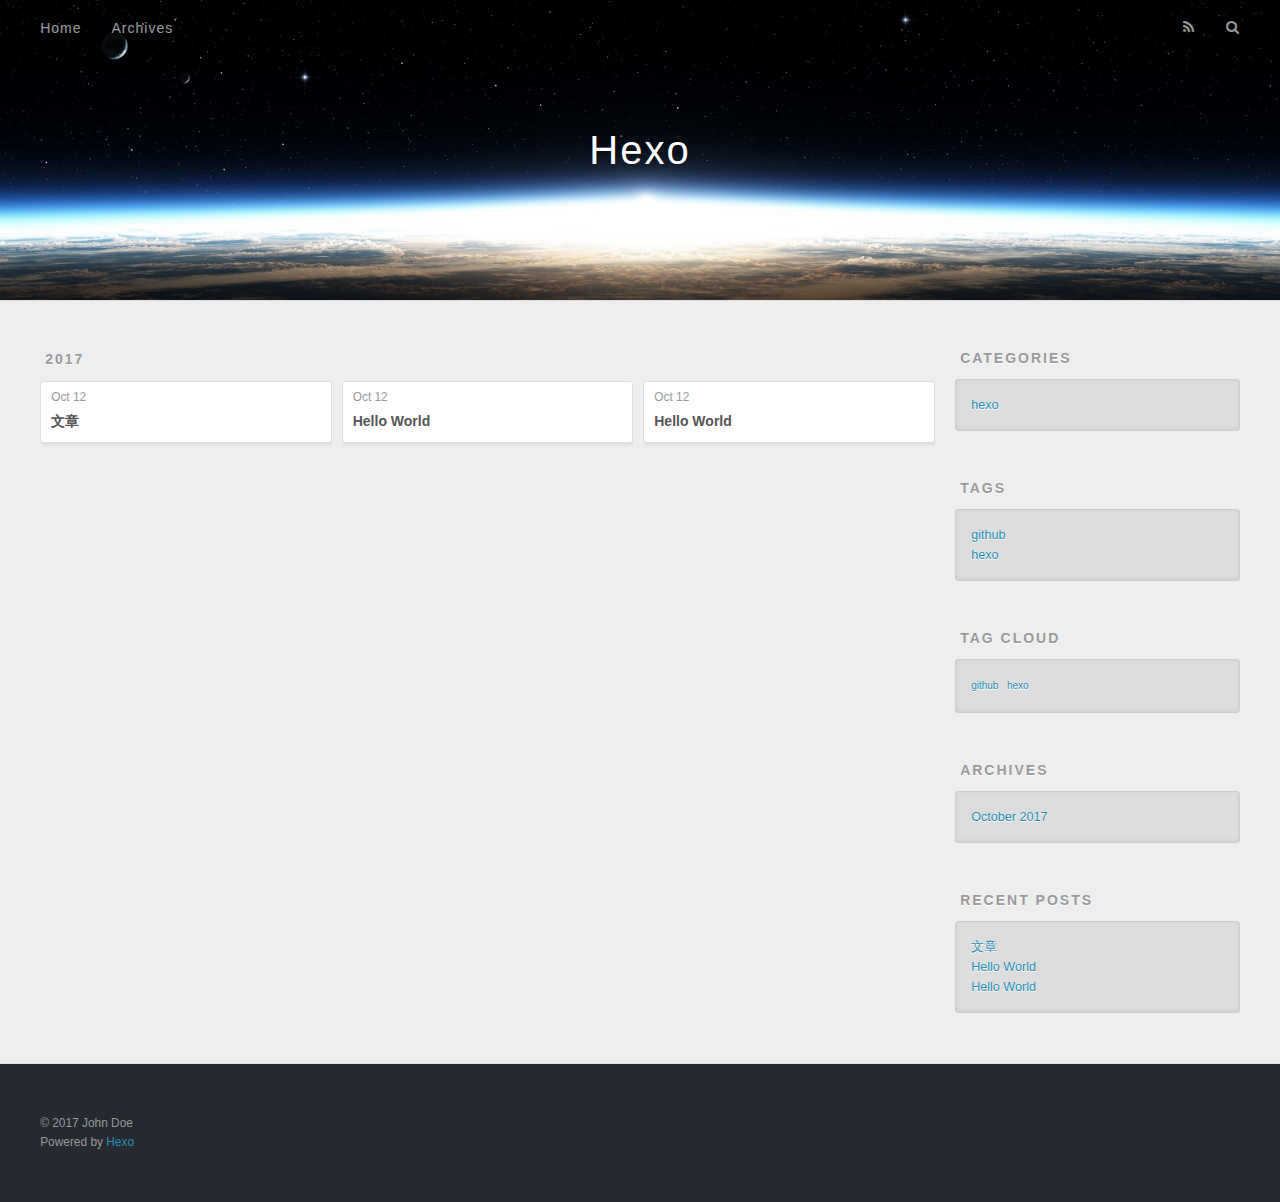
==== archives/index.html @ 13b8174f "Site updated: 2017-10-12 13:35:20" ====
<!DOCTYPE html>
<html>
<head>
  <meta charset="utf-8">
  
  <title>Archives | Hexo</title>
  <meta name="viewport" content="width=device-width, initial-scale=1, maximum-scale=1">
  <meta property="og:type" content="website">
<meta property="og:title" content="Hexo">
<meta property="og:url" content="http://yoursite.com/archives/index.html">
<meta property="og:site_name" content="Hexo">
<meta name="twitter:card" content="summary">
<meta name="twitter:title" content="Hexo">
  
    <link rel="alternate" href="/atom.xml" title="Hexo" type="application/atom+xml">
  
  
    <link rel="icon" href="/favicon.png">
  
  
    <link href="//fonts.googleapis.com/css?family=Source+Code+Pro" rel="stylesheet" type="text/css">
  
  <link rel="stylesheet" href="/css/style.css">
  

</head>

<body>
  <div id="container">
    <div id="wrap">
      <header id="header">
  <div id="banner"></div>
  <div id="header-outer" class="outer">
    <div id="header-title" class="inner">
      <h1 id="logo-wrap">
        <a href="/" id="logo">Hexo</a>
      </h1>
      
    </div>
    <div id="header-inner" class="inner">
      <nav id="main-nav">
        <a id="main-nav-toggle" class="nav-icon"></a>
        
          <a class="main-nav-link" href="/">Home</a>
        
          <a class="main-nav-link" href="/archives">Archives</a>
        
      </nav>
      <nav id="sub-nav">
        
          <a id="nav-rss-link" class="nav-icon" href="/atom.xml" title="RSS Feed"></a>
        
        <a id="nav-search-btn" class="nav-icon" title="Search"></a>
      </nav>
      <div id="search-form-wrap">
        <form action="//google.com/search" method="get" accept-charset="UTF-8" class="search-form"><input type="search" name="q" class="search-form-input" placeholder="Search"><button type="submit" class="search-form-submit">&#xF002;</button><input type="hidden" name="sitesearch" value="http://yoursite.com"></form>
      </div>
    </div>
  </div>
</header>
      <div class="outer">
        <section id="main">
  
  
    
    
      
      
      <section class="archives-wrap">
        <div class="archive-year-wrap">
          <a href="/archives/2017" class="archive-year">2017</a>
        </div>
        <div class="archives">
    
    <article class="archive-article archive-type-post">
  <div class="archive-article-inner">
    <header class="archive-article-header">
      <a href="/2017/10/12/文章/" class="archive-article-date">
  <time datetime="2017-10-12T05:16:33.000Z" itemprop="datePublished">Oct 12</time>
</a>
      
  
    <h1 itemprop="name">
      <a class="archive-article-title" href="/2017/10/12/文章/">文章</a>
    </h1>
  

    </header>
  </div>
</article>
  
    
    
    <article class="archive-article archive-type-post">
  <div class="archive-article-inner">
    <header class="archive-article-header">
      <a href="/2017/10/12/标题/" class="archive-article-date">
  <time datetime="2017-10-12T05:16:15.000Z" itemprop="datePublished">Oct 12</time>
</a>
      
  
    <h1 itemprop="name">
      <a class="archive-article-title" href="/2017/10/12/标题/">Hello World</a>
    </h1>
  

    </header>
  </div>
</article>
  
    
    
    <article class="archive-article archive-type-post">
  <div class="archive-article-inner">
    <header class="archive-article-header">
      <a href="/2017/10/12/hello-world/" class="archive-article-date">
  <time datetime="2017-10-12T03:20:34.667Z" itemprop="datePublished">Oct 12</time>
</a>
      
  
    <h1 itemprop="name">
      <a class="archive-article-title" href="/2017/10/12/hello-world/">Hello World</a>
    </h1>
  

    </header>
  </div>
</article>
  
  
    </div></section>
  

</section>
        
          <aside id="sidebar">
  
    
  <div class="widget-wrap">
    <h3 class="widget-title">Categories</h3>
    <div class="widget">
      <ul class="category-list"><li class="category-list-item"><a class="category-list-link" href="/categories/hexo/">hexo</a></li></ul>
    </div>
  </div>


  
    
  <div class="widget-wrap">
    <h3 class="widget-title">Tags</h3>
    <div class="widget">
      <ul class="tag-list"><li class="tag-list-item"><a class="tag-list-link" href="/tags/github/">github</a></li><li class="tag-list-item"><a class="tag-list-link" href="/tags/hexo/">hexo</a></li></ul>
    </div>
  </div>


  
    
  <div class="widget-wrap">
    <h3 class="widget-title">Tag Cloud</h3>
    <div class="widget tagcloud">
      <a href="/tags/github/" style="font-size: 10px;">github</a> <a href="/tags/hexo/" style="font-size: 10px;">hexo</a>
    </div>
  </div>

  
    
  <div class="widget-wrap">
    <h3 class="widget-title">Archives</h3>
    <div class="widget">
      <ul class="archive-list"><li class="archive-list-item"><a class="archive-list-link" href="/archives/2017/10/">October 2017</a></li></ul>
    </div>
  </div>


  
    
  <div class="widget-wrap">
    <h3 class="widget-title">Recent Posts</h3>
    <div class="widget">
      <ul>
        
          <li>
            <a href="/2017/10/12/文章/">文章</a>
          </li>
        
          <li>
            <a href="/2017/10/12/标题/">Hello World</a>
          </li>
        
          <li>
            <a href="/2017/10/12/hello-world/">Hello World</a>
          </li>
        
      </ul>
    </div>
  </div>

  
</aside>
        
      </div>
      <footer id="footer">
  
  <div class="outer">
    <div id="footer-info" class="inner">
      &copy; 2017 John Doe<br>
      Powered by <a href="http://hexo.io/" target="_blank">Hexo</a>
    </div>
  </div>
</footer>
    </div>
    <nav id="mobile-nav">
  
    <a href="/" class="mobile-nav-link">Home</a>
  
    <a href="/archives" class="mobile-nav-link">Archives</a>
  
</nav>
    

<script src="//ajax.googleapis.com/ajax/libs/jquery/2.0.3/jquery.min.js"></script>


  <link rel="stylesheet" href="/fancybox/jquery.fancybox.css">
  <script src="/fancybox/jquery.fancybox.pack.js"></script>


<script src="/js/script.js"></script>

  </div>
</body>
</html>
---- css/style.css ----
body {
  width: 100%;
}
body:before,
body:after {
  content: "";
  display: table;
}
body:after {
  clear: both;
}
html,
body,
div,
span,
applet,
object,
iframe,
h1,
h2,
h3,
h4,
h5,
h6,
p,
blockquote,
pre,
a,
abbr,
acronym,
address,
big,
cite,
code,
del,
dfn,
em,
img,
ins,
kbd,
q,
s,
samp,
small,
strike,
strong,
sub,
sup,
tt,
var,
dl,
dt,
dd,
ol,
ul,
li,
fieldset,
form,
label,
legend,
table,
caption,
tbody,
tfoot,
thead,
tr,
th,
td {
  margin: 0;
  padding: 0;
  border: 0;
  outline: 0;
  font-weight: inherit;
  font-style: inherit;
  font-family: inherit;
  font-size: 100%;
  vertical-align: baseline;
}
body {
  line-height: 1;
  color: #000;
  background: #fff;
}
ol,
ul {
  list-style: none;
}
table {
  border-collapse: separate;
  border-spacing: 0;
  vertical-align: middle;
}
caption,
th,
td {
  text-align: left;
  font-weight: normal;
  vertical-align: middle;
}
a img {
  border: none;
}
input,
button {
  margin: 0;
  padding: 0;
}
input::-moz-focus-inner,
button::-moz-focus-inner {
  border: 0;
  padding: 0;
}
@font-face {
  font-family: FontAwesome;
  font-style: normal;
  font-weight: normal;
  src: url("fonts/fontawesome-webfont.eot?v=#4.0.3");
  src: url("fonts/fontawesome-webfont.eot?#iefix&v=#4.0.3") format("embedded-opentype"), url("fonts/fontawesome-webfont.woff?v=#4.0.3") format("woff"), url("fonts/fontawesome-webfont.ttf?v=#4.0.3") format("truetype"), url("fonts/fontawesome-webfont.svg#fontawesomeregular?v=#4.0.3") format("svg");
}
html,
body,
#container {
  height: 100%;
}
body {
  background: #eee;
  font: 14px "Helvetica Neue", Helvetica, Arial, sans-serif;
  -webkit-text-size-adjust: 100%;
}
.outer {
  max-width: 1220px;
  margin: 0 auto;
  padding: 0 20px;
}
.outer:before,
.outer:after {
  content: "";
  display: table;
}
.outer:after {
  clear: both;
}
.inner {
  display: inline;
  float: left;
  width: 98.33333333333333%;
  margin: 0 0.833333333333333%;
}
.left,
.alignleft {
  float: left;
}
.right,
.alignright {
  float: right;
}
.clear {
  clear: both;
}
#container {
  position: relative;
}
.mobile-nav-on {
  overflow: hidden;
}
#wrap {
  height: 100%;
  width: 100%;
  position: absolute;
  top: 0;
  left: 0;
  -webkit-transition: 0.2s ease-out;
  -moz-transition: 0.2s ease-out;
  -ms-transition: 0.2s ease-out;
  transition: 0.2s ease-out;
  z-index: 1;
  background: #eee;
}
.mobile-nav-on #wrap {
  left: 280px;
}
@media screen and (min-width: 768px) {
  #main {
    display: inline;
    float: left;
    width: 73.33333333333333%;
    margin: 0 0.833333333333333%;
  }
}
.article-date,
.article-category-link,
.archive-year,
.widget-title {
  text-decoration: none;
  text-transform: uppercase;
  letter-spacing: 2px;
  color: #999;
  margin-bottom: 1em;
  margin-left: 5px;
  line-height: 1em;
  text-shadow: 0 1px #fff;
  font-weight: bold;
}
.article-inner,
.archive-article-inner {
  background: #fff;
  -webkit-box-shadow: 1px 2px 3px #ddd;
  box-shadow: 1px 2px 3px #ddd;
  border: 1px solid #ddd;
  border-radius: 3px;
}
.article-entry h1,
.widget h1 {
  font-size: 2em;
}
.article-entry h2,
.widget h2 {
  font-size: 1.5em;
}
.article-entry h3,
.widget h3 {
  font-size: 1.3em;
}
.article-entry h4,
.widget h4 {
  font-size: 1.2em;
}
.article-entry h5,
.widget h5 {
  font-size: 1em;
}
.article-entry h6,
.widget h6 {
  font-size: 1em;
  color: #999;
}
.article-entry hr,
.widget hr {
  border: 1px dashed #ddd;
}
.article-entry strong,
.widget strong {
  font-weight: bold;
}
.article-entry em,
.widget em,
.article-entry cite,
.widget cite {
  font-style: italic;
}
.article-entry sup,
.widget sup,
.article-entry sub,
.widget sub {
  font-size: 0.75em;
  line-height: 0;
  position: relative;
  vertical-align: baseline;
}
.article-entry sup,
.widget sup {
  top: -0.5em;
}
.article-entry sub,
.widget sub {
  bottom: -0.2em;
}
.article-entry small,
.widget small {
  font-size: 0.85em;
}
.article-entry acronym,
.widget acronym,
.article-entry abbr,
.widget abbr {
  border-bottom: 1px dotted;
}
.article-entry ul,
.widget ul,
.article-entry ol,
.widget ol,
.article-entry dl,
.widget dl {
  margin: 0 20px;
  line-height: 1.6em;
}
.article-entry ul ul,
.widget ul ul,
.article-entry ol ul,
.widget ol ul,
.article-entry ul ol,
.widget ul ol,
.article-entry ol ol,
.widget ol ol {
  margin-top: 0;
  margin-bottom: 0;
}
.article-entry ul,
.widget ul {
  list-style: disc;
}
.article-entry ol,
.widget ol {
  list-style: decimal;
}
.article-entry dt,
.widget dt {
  font-weight: bold;
}
#header {
  height: 300px;
  position: relative;
  border-bottom: 1px solid #ddd;
}
#header:before,
#header:after {
  content: "";
  position: absolute;
  left: 0;
  right: 0;
  height: 40px;
}
#header:before {
  top: 0;
  background: -webkit-linear-gradient(rgba(0,0,0,0.2), transparent);
  background: -moz-linear-gradient(rgba(0,0,0,0.2), transparent);
  background: -ms-linear-gradient(rgba(0,0,0,0.2), transparent);
  background: linear-gradient(rgba(0,0,0,0.2), transparent);
}
#header:after {
  bottom: 0;
  background: -webkit-linear-gradient(transparent, rgba(0,0,0,0.2));
  background: -moz-linear-gradient(transparent, rgba(0,0,0,0.2));
  background: -ms-linear-gradient(transparent, rgba(0,0,0,0.2));
  background: linear-gradient(transparent, rgba(0,0,0,0.2));
}
#header-outer {
  height: 100%;
  position: relative;
}
#header-inner {
  position: relative;
  overflow: hidden;
}
#banner {
  position: absolute;
  top: 0;
  left: 0;
  width: 100%;
  height: 100%;
  background: url("images/banner.jpg") center #000;
  -webkit-background-size: cover;
  -moz-background-size: cover;
  background-size: cover;
  z-index: -1;
}
#header-title {
  text-align: center;
  height: 40px;
  position: absolute;
  top: 50%;
  left: 0;
  margin-top: -20px;
}
#logo,
#subtitle {
  text-decoration: none;
  color: #fff;
  font-weight: 300;
  text-shadow: 0 1px 4px rgba(0,0,0,0.3);
}
#logo {
  font-size: 40px;
  line-height: 40px;
  letter-spacing: 2px;
}
#subtitle {
  font-size: 16px;
  line-height: 16px;
  letter-spacing: 1px;
}
#subtitle-wrap {
  margin-top: 16px;
}
#main-nav {
  float: left;
  margin-left: -15px;
}
.nav-icon,
.main-nav-link {
  float: left;
  color: #fff;
  opacity: 0.6;
  text-decoration: none;
  text-shadow: 0 1px rgba(0,0,0,0.2);
  -webkit-transition: opacity 0.2s;
  -moz-transition: opacity 0.2s;
  -ms-transition: opacity 0.2s;
  transition: opacity 0.2s;
  display: block;
  padding: 20px 15px;
}
.nav-icon:hover,
.main-nav-link:hover {
  opacity: 1;
}
.nav-icon {
  font-family: FontAwesome;
  text-align: center;
  font-size: 14px;
  width: 14px;
  height: 14px;
  padding: 20px 15px;
  position: relative;
  cursor: pointer;
}
.main-nav-link {
  font-weight: 300;
  letter-spacing: 1px;
}
@media screen and (max-width: 479px) {
  .main-nav-link {
    display: none;
  }
}
#main-nav-toggle {
  display: none;
}
#main-nav-toggle:before {
  content: "\f0c9";
}
@media screen and (max-width: 479px) {
  #main-nav-toggle {
    display: block;
  }
}
#sub-nav {
  float: right;
  margin-right: -15px;
}
#nav-rss-link:before {
  content: "\f09e";
}
#nav-search-btn:before {
  content: "\f002";
}
#search-form-wrap {
  position: absolute;
  top: 15px;
  width: 150px;
  height: 30px;
  right: -150px;
  opacity: 0;
  -webkit-transition: 0.2s ease-out;
  -moz-transition: 0.2s ease-out;
  -ms-transition: 0.2s ease-out;
  transition: 0.2s ease-out;
}
#search-form-wrap.on {
  opacity: 1;
  right: 0;
}
@media screen and (max-width: 479px) {
  #search-form-wrap {
    width: 100%;
    right: -100%;
  }
}
.search-form {
  position: absolute;
  top: 0;
  left: 0;
  right: 0;
  background: #fff;
  padding: 5px 15px;
  border-radius: 15px;
  -webkit-box-shadow: 0 0 10px rgba(0,0,0,0.3);
  box-shadow: 0 0 10px rgba(0,0,0,0.3);
}
.search-form-input {
  border: none;
  background: none;
  color: #555;
  width: 100%;
  font: 13px "Helvetica Neue", Helvetica, Arial, sans-serif;
  outline: none;
}
.search-form-input::-webkit-search-results-decoration,
.search-form-input::-webkit-search-cancel-button {
  -webkit-appearance: none;
}
.search-form-submit {
  position: absolute;
  top: 50%;
  right: 10px;
  margin-top: -7px;
  font: 13px FontAwesome;
  border: none;
  background: none;
  color: #bbb;
  cursor: pointer;
}
.search-form-submit:hover,
.search-form-submit:focus {
  color: #777;
}
.article {
  margin: 50px 0;
}
.article-inner {
  overflow: hidden;
}
.article-meta:before,
.article-meta:after {
  content: "";
  display: table;
}
.article-meta:after {
  clear: both;
}
.article-date {
  float: left;
}
.article-category {
  float: left;
  line-height: 1em;
  color: #ccc;
  text-shadow: 0 1px #fff;
  margin-left: 8px;
}
.article-category:before {
  content: "\2022";
}
.article-category-link {
  margin: 0 12px 1em;
}
.article-header {
  padding: 20px 20px 0;
}
.article-title {
  text-decoration: none;
  font-size: 2em;
  font-weight: bold;
  color: #555;
  line-height: 1.1em;
  -webkit-transition: color 0.2s;
  -moz-transition: color 0.2s;
  -ms-transition: color 0.2s;
  transition: color 0.2s;
}
a.article-title:hover {
  color: #258fb8;
}
.article-entry {
  color: #555;
  padding: 0 20px;
}
.article-entry:before,
.article-entry:after {
  content: "";
  display: table;
}
.article-entry:after {
  clear: both;
}
.article-entry p,
.article-entry table {
  line-height: 1.6em;
  margin: 1.6em 0;
}
.article-entry h1,
.article-entry h2,
.article-entry h3,
.article-entry h4,
.article-entry h5,
.article-entry h6 {
  font-weight: bold;
}
.article-entry h1,
.article-entry h2,
.article-entry h3,
.article-entry h4,
.article-entry h5,
.article-entry h6 {
  line-height: 1.1em;
  margin: 1.1em 0;
}
.article-entry a {
  color: #258fb8;
  text-decoration: none;
}
.article-entry a:hover {
  text-decoration: underline;
}
.article-entry ul,
.article-entry ol,
.article-entry dl {
  margin-top: 1.6em;
  margin-bottom: 1.6em;
}
.article-entry img,
.article-entry video {
  max-width: 100%;
  height: auto;
  display: block;
  margin: auto;
}
.article-entry iframe {
  border: none;
}
.article-entry table {
  width: 100%;
  border-collapse: collapse;
  border-spacing: 0;
}
.article-entry th {
  font-weight: bold;
  border-bottom: 3px solid #ddd;
  padding-bottom: 0.5em;
}
.article-entry td {
  border-bottom: 1px solid #ddd;
  padding: 10px 0;
}
.article-entry blockquote {
  font-family: Georgia, "Times New Roman", serif;
  font-size: 1.4em;
  margin: 1.6em 20px;
  text-align: center;
}
.article-entry blockquote footer {
  font-size: 14px;
  margin: 1.6em 0;
  font-family: "Helvetica Neue", Helvetica, Arial, sans-serif;
}
.article-entry blockquote footer cite:before {
  content: "—";
  padding: 0 0.5em;
}
.article-entry .pullquote {
  text-align: left;
  width: 45%;
  margin: 0;
}
.article-entry .pullquote.left {
  margin-left: 0.5em;
  margin-right: 1em;
}
.article-entry .pullquote.right {
  margin-right: 0.5em;
  margin-left: 1em;
}
.article-entry .caption {
  color: #999;
  display: block;
  font-size: 0.9em;
  margin-top: 0.5em;
  position: relative;
  text-align: center;
}
.article-entry .video-container {
  position: relative;
  padding-top: 56.25%;
  height: 0;
  overflow: hidden;
}
.article-entry .video-container iframe,
.article-entry .video-container object,
.article-entry .video-container embed {
  position: absolute;
  top: 0;
  left: 0;
  width: 100%;
  height: 100%;
  margin-top: 0;
}
.article-more-link a {
  display: inline-block;
  line-height: 1em;
  padding: 6px 15px;
  border-radius: 15px;
  background: #eee;
  color: #999;
  text-shadow: 0 1px #fff;
  text-decoration: none;
}
.article-more-link a:hover {
  background: #258fb8;
  color: #fff;
  text-decoration: none;
  text-shadow: 0 1px #1e7293;
}
.article-footer {
  font-size: 0.85em;
  line-height: 1.6em;
  border-top: 1px solid #ddd;
  padding-top: 1.6em;
  margin: 0 20px 20px;
}
.article-footer:before,
.article-footer:after {
  content: "";
  display: table;
}
.article-footer:after {
  clear: both;
}
.article-footer a {
  color: #999;
  text-decoration: none;
}
.article-footer a:hover {
  color: #555;
}
.article-tag-list-item {
  float: left;
  margin-right: 10px;
}
.article-tag-list-link:before {
  content: "#";
}
.article-comment-link {
  float: right;
}
.article-comment-link:before {
  content: "\f075";
  font-family: FontAwesome;
  padding-right: 8px;
}
.article-share-link {
  cursor: pointer;
  float: right;
  margin-left: 20px;
}
.article-share-link:before {
  content: "\f064";
  font-family: FontAwesome;
  padding-right: 6px;
}
#article-nav {
  position: relative;
}
#article-nav:before,
#article-nav:after {
  content: "";
  display: table;
}
#article-nav:after {
  clear: both;
}
@media screen and (min-width: 768px) {
  #article-nav {
    margin: 50px 0;
  }
  #article-nav:before {
    width: 8px;
    height: 8px;
    position: absolute;
    top: 50%;
    left: 50%;
    margin-top: -4px;
    margin-left: -4px;
    content: "";
    border-radius: 50%;
    background: #ddd;
    -webkit-box-shadow: 0 1px 2px #fff;
    box-shadow: 0 1px 2px #fff;
  }
}
.article-nav-link-wrap {
  text-decoration: none;
  text-shadow: 0 1px #fff;
  color: #999;
  -webkit-box-sizing: border-box;
  -moz-box-sizing: border-box;
  box-sizing: border-box;
  margin-top: 50px;
  text-align: center;
  display: block;
}
.article-nav-link-wrap:hover {
  color: #555;
}
@media screen and (min-width: 768px) {
  .article-nav-link-wrap {
    width: 50%;
    margin-top: 0;
  }
}
@media screen and (min-width: 768px) {
  #article-nav-newer {
    float: left;
    text-align: right;
    padding-right: 20px;
  }
}
@media screen and (min-width: 768px) {
  #article-nav-older {
    float: right;
    text-align: left;
    padding-left: 20px;
  }
}
.article-nav-caption {
  text-transform: uppercase;
  letter-spacing: 2px;
  color: #ddd;
  line-height: 1em;
  font-weight: bold;
}
#article-nav-newer .article-nav-caption {
  margin-right: -2px;
}
.article-nav-title {
  font-size: 0.85em;
  line-height: 1.6em;
  margin-top: 0.5em;
}
.article-share-box {
  position: absolute;
  display: none;
  background: #fff;
  -webkit-box-shadow: 1px 2px 10px rgba(0,0,0,0.2);
  box-shadow: 1px 2px 10px rgba(0,0,0,0.2);
  border-radius: 3px;
  margin-left: -145px;
  overflow: hidden;
  z-index: 1;
}
.article-share-box.on {
  display: block;
}
.article-share-input {
  width: 100%;
  background: none;
  -webkit-box-sizing: border-box;
  -moz-box-sizing: border-box;
  box-sizing: border-box;
  font: 14px "Helvetica Neue", Helvetica, Arial, sans-serif;
  padding: 0 15px;
  color: #555;
  outline: none;
  border: 1px solid #ddd;
  border-radius: 3px 3px 0 0;
  height: 36px;
  line-height: 36px;
}
.article-share-links {
  background: #eee;
}
.article-share-links:before,
.article-share-links:after {
  content: "";
  display: table;
}
.article-share-links:after {
  clear: both;
}
.article-share-twitter,
.article-share-facebook,
.article-share-pinterest,
.article-share-google {
  width: 50px;
  height: 36px;
  display: block;
  float: left;
  position: relative;
  color: #999;
  text-shadow: 0 1px #fff;
}
.article-share-twitter:before,
.article-share-facebook:before,
.article-share-pinterest:before,
.article-share-google:before {
  font-size: 20px;
  font-family: FontAwesome;
  width: 20px;
  height: 20px;
  position: absolute;
  top: 50%;
  left: 50%;
  margin-top: -10px;
  margin-left: -10px;
  text-align: center;
}
.article-share-twitter:hover,
.article-share-facebook:hover,
.article-share-pinterest:hover,
.article-share-google:hover {
  color: #fff;
}
.article-share-twitter:before {
  content: "\f099";
}
.article-share-twitter:hover {
  background: #00aced;
  text-shadow: 0 1px #008abe;
}
.article-share-facebook:before {
  content: "\f09a";
}
.article-share-facebook:hover {
  background: #3b5998;
  text-shadow: 0 1px #2f477a;
}
.article-share-pinterest:before {
  content: "\f0d2";
}
.article-share-pinterest:hover {
  background: #cb2027;
  text-shadow: 0 1px #a21a1f;
}
.article-share-google:before {
  content: "\f0d5";
}
.article-share-google:hover {
  background: #dd4b39;
  text-shadow: 0 1px #be3221;
}
.article-gallery {
  background: #000;
  position: relative;
}
.article-gallery-photos {
  position: relative;
  overflow: hidden;
}
.article-gallery-img {
  display: none;
  max-width: 100%;
}
.article-gallery-img:first-child {
  display: block;
}
.article-gallery-img.loaded {
  position: absolute;
  display: block;
}
.article-gallery-img img {
  display: block;
  max-width: 100%;
  margin: 0 auto;
}
#comments {
  background: #fff;
  -webkit-box-shadow: 1px 2px 3px #ddd;
  box-shadow: 1px 2px 3px #ddd;
  padding: 20px;
  border: 1px solid #ddd;
  border-radius: 3px;
  margin: 50px 0;
}
#comments a {
  color: #258fb8;
}
.archives-wrap {
  margin: 50px 0;
}
.archives:before,
.archives:after {
  content: "";
  display: table;
}
.archives:after {
  clear: both;
}
.archive-year-wrap {
  margin-bottom: 1em;
}
.archives {
  -webkit-column-gap: 10px;
  -moz-column-gap: 10px;
  column-gap: 10px;
}
@media screen and (min-width: 480px) and (max-width: 767px) {
  .archives {
    -webkit-column-count: 2;
    -moz-column-count: 2;
    column-count: 2;
  }
}
@media screen and (min-width: 768px) {
  .archives {
    -webkit-column-count: 3;
    -moz-column-count: 3;
    column-count: 3;
  }
}
.archive-article {
  -webkit-column-break-inside: avoid;
  page-break-inside: avoid;
  overflow: hidden;
  break-inside: avoid-column;
}
.archive-article-inner {
  padding: 10px;
  margin-bottom: 15px;
}
.archive-article-title {
  text-decoration: none;
  font-weight: bold;
  color: #555;
  -webkit-transition: color 0.2s;
  -moz-transition: color 0.2s;
  -ms-transition: color 0.2s;
  transition: color 0.2s;
  line-height: 1.6em;
}
.archive-article-title:hover {
  color: #258fb8;
}
.archive-article-footer {
  margin-top: 1em;
}
.archive-article-date {
  color: #999;
  text-decoration: none;
  font-size: 0.85em;
  line-height: 1em;
  margin-bottom: 0.5em;
  display: block;
}
#page-nav {
  margin: 50px auto;
  background: #fff;
  -webkit-box-shadow: 1px 2px 3px #ddd;
  box-shadow: 1px 2px 3px #ddd;
  border: 1px solid #ddd;
  border-radius: 3px;
  text-align: center;
  color: #999;
  overflow: hidden;
}
#page-nav:before,
#page-nav:after {
  content: "";
  display: table;
}
#page-nav:after {
  clear: both;
}
#page-nav a,
#page-nav span {
  padding: 10px 20px;
  line-height: 1;
  height: 2ex;
}
#page-nav a {
  color: #999;
  text-decoration: none;
}
#page-nav a:hover {
  background: #999;
  color: #fff;
}
#page-nav .prev {
  float: left;
}
#page-nav .next {
  float: right;
}
#page-nav .page-number {
  display: inline-block;
}
@media screen and (max-width: 479px) {
  #page-nav .page-number {
    display: none;
  }
}
#page-nav .current {
  color: #555;
  font-weight: bold;
}
#page-nav .space {
  color: #ddd;
}
#footer {
  background: #262a30;
  padding: 50px 0;
  border-top: 1px solid #ddd;
  color: #999;
}
#footer a {
  color: #258fb8;
  text-decoration: none;
}
#footer a:hover {
  text-decoration: underline;
}
#footer-info {
  line-height: 1.6em;
  font-size: 0.85em;
}
.article-entry pre,
.article-entry .highlight {
  background: #2d2d2d;
  margin: 0 -20px;
  padding: 15px 20px;
  border-style: solid;
  border-color: #ddd;
  border-width: 1px 0;
  overflow: auto;
  color: #ccc;
  line-height: 22.400000000000002px;
}
.article-entry .highlight .gutter pre,
.article-entry .gist .gist-file .gist-data .line-numbers {
  color: #666;
  font-size: 0.85em;
}
.article-entry pre,
.article-entry code {
  font-family: "Source Code Pro", Consolas, Monaco, Menlo, Consolas, monospace;
}
.article-entry code {
  background: #eee;
  text-shadow: 0 1px #fff;
  padding: 0 0.3em;
}
.article-entry pre code {
  background: none;
  text-shadow: none;
  padding: 0;
}
.article-entry .highlight pre {
  border: none;
  margin: 0;
  padding: 0;
}
.article-entry .highlight table {
  margin: 0;
  width: auto;
}
.article-entry .highlight td {
  border: none;
  padding: 0;
}
.article-entry .highlight figcaption {
  font-size: 0.85em;
  color: #999;
  line-height: 1em;
  margin-bottom: 1em;
}
.article-entry .highlight figcaption:before,
.article-entry .highlight figcaption:after {
  content: "";
  display: table;
}
.article-entry .highlight figcaption:after {
  clear: both;
}
.article-entry .highlight figcaption a {
  float: right;
}
.article-entry .highlight .gutter pre {
  text-align: right;
  padding-right: 20px;
}
.article-entry .highlight .line {
  height: 22.400000000000002px;
}
.article-entry .highlight .line.marked {
  background: #515151;
}
.article-entry .gist {
  margin: 0 -20px;
  border-style: solid;
  border-color: #ddd;
  border-width: 1px 0;
  background: #2d2d2d;
  padding: 15px 20px 15px 0;
}
.article-entry .gist .gist-file {
  border: none;
  font-family: "Source Code Pro", Consolas, Monaco, Menlo, Consolas, monospace;
  margin: 0;
}
.article-entry .gist .gist-file .gist-data {
  background: none;
  border: none;
}
.article-entry .gist .gist-file .gist-data .line-numbers {
  background: none;
  border: none;
  padding: 0 20px 0 0;
}
.article-entry .gist .gist-file .gist-data .line-data {
  padding: 0 !important;
}
.article-entry .gist .gist-file .highlight {
  margin: 0;
  padding: 0;
  border: none;
}
.article-entry .gist .gist-file .gist-meta {
  background: #2d2d2d;
  color: #999;
  font: 0.85em "Helvetica Neue", Helvetica, Arial, sans-serif;
  text-shadow: 0 0;
  padding: 0;
  margin-top: 1em;
  margin-left: 20px;
}
.article-entry .gist .gist-file .gist-meta a {
  color: #258fb8;
  font-weight: normal;
}
.article-entry .gist .gist-file .gist-meta a:hover {
  text-decoration: underline;
}
pre .comment,
pre .title {
  color: #999;
}
pre .variable,
pre .attribute,
pre .tag,
pre .regexp,
pre .ruby .constant,
pre .xml .tag .title,
pre .xml .pi,
pre .xml .doctype,
pre .html .doctype,
pre .css .id,
pre .css .class,
pre .css .pseudo {
  color: #f2777a;
}
pre .number,
pre .preprocessor,
pre .built_in,
pre .literal,
pre .params,
pre .constant {
  color: #f99157;
}
pre .class,
pre .ruby .class .title,
pre .css .rules .attribute {
  color: #9c9;
}
pre .string,
pre .value,
pre .inheritance,
pre .header,
pre .ruby .symbol,
pre .xml .cdata {
  color: #9c9;
}
pre .css .hexcolor {
  color: #6cc;
}
pre .function,
pre .python .decorator,
pre .python .title,
pre .ruby .function .title,
pre .ruby .title .keyword,
pre .perl .sub,
pre .javascript .title,
pre .coffeescript .title {
  color: #69c;
}
pre .keyword,
pre .javascript .function {
  color: #c9c;
}
@media screen and (max-width: 479px) {
  #mobile-nav {
    position: absolute;
    top: 0;
    left: 0;
    width: 280px;
    height: 100%;
    background: #191919;
    border-right: 1px solid #fff;
  }
}
@media screen and (max-width: 479px) {
  .mobile-nav-link {
    display: block;
    color: #999;
    text-decoration: none;
    padding: 15px 20px;
    font-weight: bold;
  }
  .mobile-nav-link:hover {
    color: #fff;
  }
}
@media screen and (min-width: 768px) {
  #sidebar {
    display: inline;
    float: left;
    width: 23.333333333333332%;
    margin: 0 0.833333333333333%;
  }
}
.widget-wrap {
  margin: 50px 0;
}
.widget {
  color: #777;
  text-shadow: 0 1px #fff;
  background: #ddd;
  -webkit-box-shadow: 0 -1px 4px #ccc inset;
  box-shadow: 0 -1px 4px #ccc inset;
  border: 1px solid #ccc;
  padding: 15px;
  border-radius: 3px;
}
.widget a {
  color: #258fb8;
  text-decoration: none;
}
.widget a:hover {
  text-decoration: underline;
}
.widget ul ul,
.widget ol ul,
.widget dl ul,
.widget ul ol,
.widget ol ol,
.widget dl ol,
.widget ul dl,
.widget ol dl,
.widget dl dl {
  margin-left: 15px;
  list-style: disc;
}
.widget {
  line-height: 1.6em;
  word-wrap: break-word;
  font-size: 0.9em;
}
.widget ul,
.widget ol {
  list-style: none;
  margin: 0;
}
.widget ul ul,
.widget ol ul,
.widget ul ol,
.widget ol ol {
  margin: 0 20px;
}
.widget ul ul,
.widget ol ul {
  list-style: disc;
}
.widget ul ol,
.widget ol ol {
  list-style: decimal;
}
.category-list-count,
.tag-list-count,
.archive-list-count {
  padding-left: 5px;
  color: #999;
  font-size: 0.85em;
}
.category-list-count:before,
.tag-list-count:before,
.archive-list-count:before {
  content: "(";
}
.category-list-count:after,
.tag-list-count:after,
.archive-list-count:after {
  content: ")";
}
.tagcloud a {
  margin-right: 5px;
  display: inline-block;
}
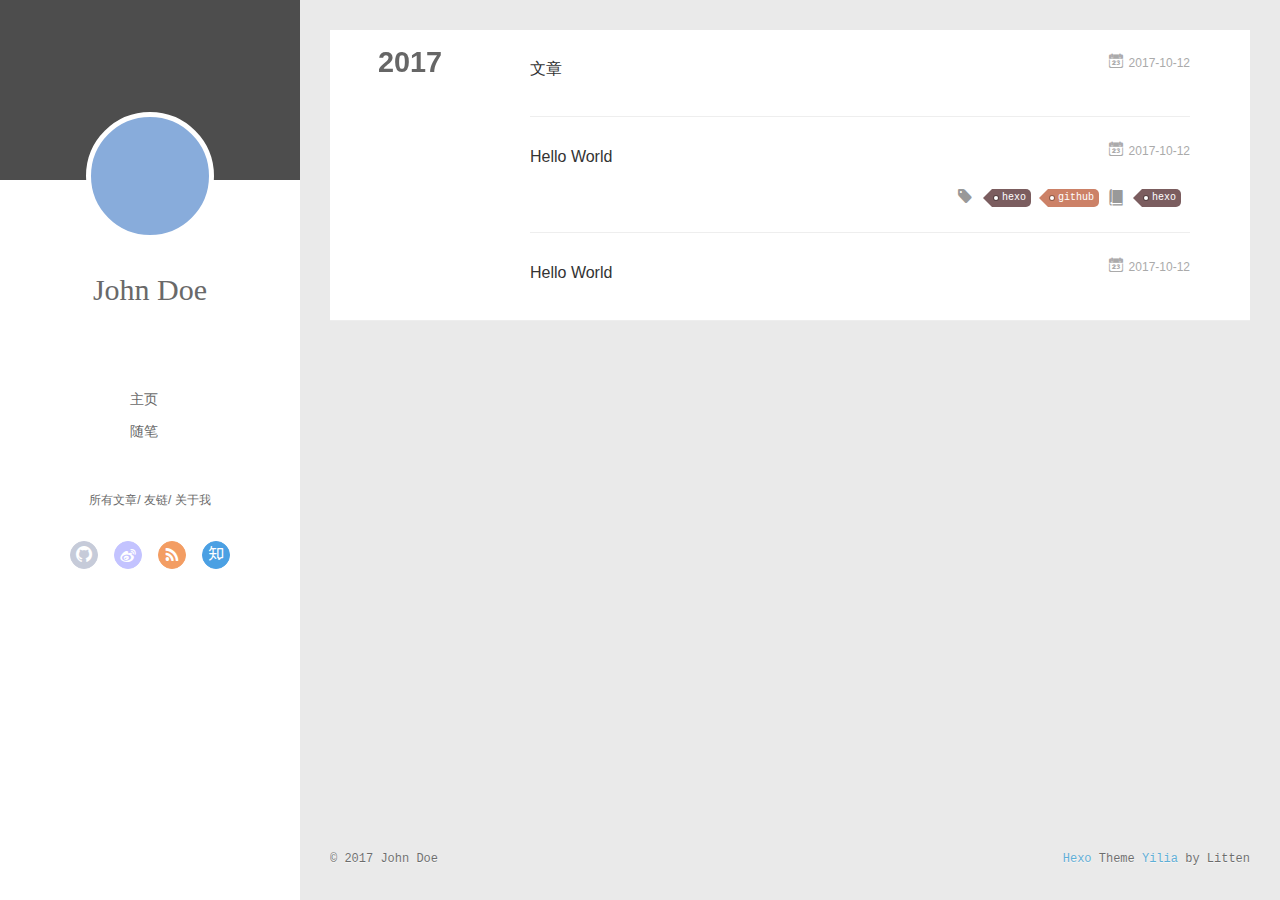
==== commit 972214c6: "Site updated: 2017-10-12 14:47:28" ====
--- a/archives/index.html
+++ b/archives/index.html
@@ -3,6 +3,9 @@
 <head>
   <meta charset="utf-8">
   
+  <meta name="renderer" content="webkit">
+  <meta http-equiv="X-UA-Compatible" content="IE=edge" >
+  <link rel="dns-prefetch" href="http://yoursite.com">
   <title>Archives | Hexo</title>
   <meta name="viewport" content="width=device-width, initial-scale=1, maximum-scale=1">
   <meta property="og:type" content="website">
@@ -12,54 +15,141 @@
 <meta name="twitter:card" content="summary">
 <meta name="twitter:title" content="Hexo">
   
-    <link rel="alternate" href="/atom.xml" title="Hexo" type="application/atom+xml">
+    <link rel="alternative" href="/atom.xml" title="Hexo" type="application/atom+xml">
   
   
     <link rel="icon" href="/favicon.png">
   
-  
-    <link href="//fonts.googleapis.com/css?family=Source+Code+Pro" rel="stylesheet" type="text/css">
-  
-  <link rel="stylesheet" href="/css/style.css">
+  <link rel="stylesheet" type="text/css" href="/./main.507b3a.css">
+  <style type="text/css">
+  
+    #container.show {
+      background: linear-gradient(200deg,#a0cfe4,#e8c37e);
+    }
+  </style>
+  
+
   
 
 </head>
 
 <body>
-  <div id="container">
-    <div id="wrap">
-      <header id="header">
-  <div id="banner"></div>
-  <div id="header-outer" class="outer">
-    <div id="header-title" class="inner">
-      <h1 id="logo-wrap">
-        <a href="/" id="logo">Hexo</a>
-      </h1>
-      
+  <div id="container" q-class="show:isCtnShow">
+    <canvas id="anm-canvas" class="anm-canvas"></canvas>
+    <div class="left-col" q-class="show:isShow">
+      
+<div class="overlay" style="background: #4d4d4d"></div>
+<div class="intrude-less">
+	<header id="header" class="inner">
+		<a href="" class="profilepic">
+			<img src="" class="js-avatar">
+		</a>
+		<hgroup>
+		  <h1 class="header-author"><a href="">John Doe</a></h1>
+		</hgroup>
+		
+
+		<nav class="header-menu">
+			<ul>
+			
+				<li><a href="/">主页</a></li>
+	        
+				<li><a href="/tags/随笔/">随笔</a></li>
+	        
+			</ul>
+		</nav>
+		<nav class="header-smart-menu">
+    		
+    			
+    			<a q-on="click: openSlider(e, 'innerArchive')" href="javascript:void(0)">所有文章</a>
+    			
+            
+    			
+    			<a q-on="click: openSlider(e, 'friends')" href="javascript:void(0)">友链</a>
+    			
+            
+    			
+    			<a q-on="click: openSlider(e, 'aboutme')" href="javascript:void(0)">关于我</a>
+    			
+            
+		</nav>
+		<nav class="header-nav">
+			<div class="social">
+				
+					<a class="github" target="_blank" href="#" title="github"><i class="icon-github"></i></a>
+		        
+					<a class="weibo" target="_blank" href="#" title="weibo"><i class="icon-weibo"></i></a>
+		        
+					<a class="rss" target="_blank" href="#" title="rss"><i class="icon-rss"></i></a>
+		        
+					<a class="zhihu" target="_blank" href="#" title="zhihu"><i class="icon-zhihu"></i></a>
+		        
+			</div>
+		</nav>
+	</header>		
+</div>
+
     </div>
-    <div id="header-inner" class="inner">
-      <nav id="main-nav">
-        <a id="main-nav-toggle" class="nav-icon"></a>
-        
-          <a class="main-nav-link" href="/">Home</a>
-        
-          <a class="main-nav-link" href="/archives">Archives</a>
-        
-      </nav>
-      <nav id="sub-nav">
-        
-          <a id="nav-rss-link" class="nav-icon" href="/atom.xml" title="RSS Feed"></a>
-        
-        <a id="nav-search-btn" class="nav-icon" title="Search"></a>
-      </nav>
-      <div id="search-form-wrap">
-        <form action="//google.com/search" method="get" accept-charset="UTF-8" class="search-form"><input type="search" name="q" class="search-form-input" placeholder="Search"><button type="submit" class="search-form-submit">&#xF002;</button><input type="hidden" name="sitesearch" value="http://yoursite.com"></form>
-      </div>
-    </div>
-  </div>
-</header>
-      <div class="outer">
-        <section id="main">
+    <div class="mid-col" q-class="show:isShow,hide:isShow|isFalse">
+      
+<nav id="mobile-nav">
+  	<div class="overlay js-overlay" style="background: #4d4d4d"></div>
+	<div class="btnctn js-mobile-btnctn">
+  		<div class="slider-trigger list" q-on="click: openSlider(e)"><i class="icon icon-sort"></i></div>
+	</div>
+	<div class="intrude-less">
+		<header id="header" class="inner">
+			<div class="profilepic">
+				<img src="" class="js-avatar">
+			</div>
+			<hgroup>
+			  <h1 class="header-author js-header-author">John Doe</h1>
+			</hgroup>
+			
+			
+			
+				
+			
+				
+			
+			
+			
+			<nav class="header-nav">
+				<div class="social">
+					
+						<a class="github" target="_blank" href="#" title="github"><i class="icon-github"></i></a>
+			        
+						<a class="weibo" target="_blank" href="#" title="weibo"><i class="icon-weibo"></i></a>
+			        
+						<a class="rss" target="_blank" href="#" title="rss"><i class="icon-rss"></i></a>
+			        
+						<a class="zhihu" target="_blank" href="#" title="zhihu"><i class="icon-zhihu"></i></a>
+			        
+				</div>
+			</nav>
+
+			<nav class="header-menu js-header-menu">
+				<ul style="width: 50%">
+				
+				
+					<li style="width: 50%"><a href="/">主页</a></li>
+		        
+					<li style="width: 50%"><a href="/tags/随笔/">随笔</a></li>
+		        
+				</ul>
+			</nav>
+		</header>				
+	</div>
+	<div class="mobile-mask" style="display:none" q-show="isShow"></div>
+</nav>
+
+      <div id="wrapper" class="body-wrap">
+        <div class="menu-l">
+          <div class="canvas-wrap">
+            <canvas data-colors="#eaeaea" data-sectionHeight="100" data-contentId="js-content" id="myCanvas1" class="anm-canvas"></canvas>
+          </div>
+          <div id="js-content" class="content-ll">
+            
   
   
     
@@ -75,16 +165,24 @@
     <article class="archive-article archive-type-post">
   <div class="archive-article-inner">
     <header class="archive-article-header">
-      <a href="/2017/10/12/文章/" class="archive-article-date">
-  <time datetime="2017-10-12T05:16:33.000Z" itemprop="datePublished">Oct 12</time>
+      	<div class="article-meta">
+	      	<a href="/2017/10/12/文章/" class="archive-article-date">
+  	<time datetime="2017-10-12T05:16:33.000Z" itemprop="datePublished"><i class="icon-calendar icon"></i>2017-10-12</time>
 </a>
-      
+        </div>
+    	 
   
     <h1 itemprop="name">
       <a class="archive-article-title" href="/2017/10/12/文章/">文章</a>
     </h1>
   
 
+        <div class="article-info info-on-right">
+          
+          
+
+        </div>
+        <div class="clearfix"></div>
     </header>
   </div>
 </article>
@@ -94,16 +192,50 @@
     <article class="archive-article archive-type-post">
   <div class="archive-article-inner">
     <header class="archive-article-header">
-      <a href="/2017/10/12/标题/" class="archive-article-date">
-  <time datetime="2017-10-12T05:16:15.000Z" itemprop="datePublished">Oct 12</time>
+      	<div class="article-meta">
+	      	<a href="/2017/10/12/标题/" class="archive-article-date">
+  	<time datetime="2017-10-12T05:16:15.000Z" itemprop="datePublished"><i class="icon-calendar icon"></i>2017-10-12</time>
 </a>
-      
+        </div>
+    	 
   
     <h1 itemprop="name">
       <a class="archive-article-title" href="/2017/10/12/标题/">Hello World</a>
     </h1>
   
 
+        <div class="article-info info-on-right">
+          
+	<div class="article-tag tagcloud">
+		<i class="icon-price-tags icon"></i>
+		<ul class="article-tag-list">
+			 
+        		<li class="article-tag-list-item">
+        			<a href="javascript:void(0)" class="js-tag article-tag-list-link color5">hexo</a>
+        		</li>
+      		 
+        		<li class="article-tag-list-item">
+        			<a href="javascript:void(0)" class="js-tag article-tag-list-link color2">github</a>
+        		</li>
+      		
+		</ul>
+	</div>
+
+          
+	<div class="article-category tagcloud">
+		<i class="icon-book icon"></i>
+		<ul class="article-tag-list">
+			 
+        		<li class="article-tag-list-item">
+        			<a href="/categories/hexo//" class="article-tag-list-link color5">hexo</a>
+        		</li>
+      		
+		</ul>
+	</div>
+
+
+        </div>
+        <div class="clearfix"></div>
     </header>
   </div>
 </article>
@@ -113,16 +245,24 @@
     <article class="archive-article archive-type-post">
   <div class="archive-article-inner">
     <header class="archive-article-header">
-      <a href="/2017/10/12/hello-world/" class="archive-article-date">
-  <time datetime="2017-10-12T03:20:34.667Z" itemprop="datePublished">Oct 12</time>
+      	<div class="article-meta">
+	      	<a href="/2017/10/12/hello-world/" class="archive-article-date">
+  	<time datetime="2017-10-12T03:20:34.667Z" itemprop="datePublished"><i class="icon-calendar icon"></i>2017-10-12</time>
 </a>
-      
+        </div>
+    	 
   
     <h1 itemprop="name">
       <a class="archive-article-title" href="/2017/10/12/hello-world/">Hello World</a>
     </h1>
   
 
+        <div class="article-info info-on-right">
+          
+          
+
+        </div>
+        <div class="clearfix"></div>
     </header>
   </div>
 </article>
@@ -131,103 +271,260 @@
     </div></section>
   
 
-</section>
-        
-          <aside id="sidebar">
-  
-    
-  <div class="widget-wrap">
-    <h3 class="widget-title">Categories</h3>
-    <div class="widget">
-      <ul class="category-list"><li class="category-list-item"><a class="category-list-link" href="/categories/hexo/">hexo</a></li></ul>
-    </div>
-  </div>
-
-
-  
-    
-  <div class="widget-wrap">
-    <h3 class="widget-title">Tags</h3>
-    <div class="widget">
-      <ul class="tag-list"><li class="tag-list-item"><a class="tag-list-link" href="/tags/github/">github</a></li><li class="tag-list-item"><a class="tag-list-link" href="/tags/hexo/">hexo</a></li></ul>
-    </div>
-  </div>
-
-
-  
-    
-  <div class="widget-wrap">
-    <h3 class="widget-title">Tag Cloud</h3>
-    <div class="widget tagcloud">
-      <a href="/tags/github/" style="font-size: 10px;">github</a> <a href="/tags/hexo/" style="font-size: 10px;">hexo</a>
-    </div>
-  </div>
-
-  
-    
-  <div class="widget-wrap">
-    <h3 class="widget-title">Archives</h3>
-    <div class="widget">
-      <ul class="archive-list"><li class="archive-list-item"><a class="archive-list-link" href="/archives/2017/10/">October 2017</a></li></ul>
-    </div>
-  </div>
-
-
-  
-    
-  <div class="widget-wrap">
-    <h3 class="widget-title">Recent Posts</h3>
-    <div class="widget">
-      <ul>
-        
-          <li>
-            <a href="/2017/10/12/文章/">文章</a>
-          </li>
-        
-          <li>
-            <a href="/2017/10/12/标题/">Hello World</a>
-          </li>
-        
-          <li>
-            <a href="/2017/10/12/hello-world/">Hello World</a>
-          </li>
-        
-      </ul>
-    </div>
-  </div>
-
-  
-</aside>
-        
+    
+
+
+          </div>
+        </div>
       </div>
       <footer id="footer">
-  
   <div class="outer">
-    <div id="footer-info" class="inner">
-      &copy; 2017 John Doe<br>
-      Powered by <a href="http://hexo.io/" target="_blank">Hexo</a>
+    <div id="footer-info">
+    	<div class="footer-left">
+    		&copy; 2017 John Doe
+    	</div>
+      	<div class="footer-right">
+      		<a href="http://hexo.io/" target="_blank">Hexo</a>  Theme <a href="https://github.com/litten/hexo-theme-yilia" target="_blank">Yilia</a> by Litten
+      	</div>
     </div>
   </div>
 </footer>
     </div>
-    <nav id="mobile-nav">
-  
-    <a href="/" class="mobile-nav-link">Home</a>
-  
-    <a href="/archives" class="mobile-nav-link">Archives</a>
-  
-</nav>
-    
-
-<script src="//ajax.googleapis.com/ajax/libs/jquery/2.0.3/jquery.min.js"></script>
-
-
-  <link rel="stylesheet" href="/fancybox/jquery.fancybox.css">
-  <script src="/fancybox/jquery.fancybox.pack.js"></script>
-
-
-<script src="/js/script.js"></script>
-
+    <script>
+	var yiliaConfig = {
+		mathjax: false,
+		isHome: false,
+		isPost: false,
+		isArchive: true,
+		isTag: false,
+		isCategory: false,
+		open_in_new: false,
+		toc_hide_index: true,
+		root: "/",
+		innerArchive: true,
+		showTags: false
+	}
+</script>
+
+<script>!function(t){function n(e){if(r[e])return r[e].exports;var i=r[e]={exports:{},id:e,loaded:!1};return t[e].call(i.exports,i,i.exports,n),i.loaded=!0,i.exports}var r={};n.m=t,n.c=r,n.p="./",n(0)}([function(t,n,r){r(195),t.exports=r(191)},function(t,n,r){var e=r(3),i=r(52),o=r(27),u=r(28),c=r(53),f="prototype",a=function(t,n,r){var s,l,h,v,p=t&a.F,d=t&a.G,y=t&a.S,g=t&a.P,b=t&a.B,m=d?e:y?e[n]||(e[n]={}):(e[n]||{})[f],x=d?i:i[n]||(i[n]={}),w=x[f]||(x[f]={});d&&(r=n);for(s in r)l=!p&&m&&void 0!==m[s],h=(l?m:r)[s],v=b&&l?c(h,e):g&&"function"==typeof h?c(Function.call,h):h,m&&u(m,s,h,t&a.U),x[s]!=h&&o(x,s,v),g&&w[s]!=h&&(w[s]=h)};e.core=i,a.F=1,a.G=2,a.S=4,a.P=8,a.B=16,a.W=32,a.U=64,a.R=128,t.exports=a},function(t,n,r){var e=r(6);t.exports=function(t){if(!e(t))throw TypeError(t+" is not an object!");return t}},function(t,n){var r=t.exports="undefined"!=typeof window&&window.Math==Math?window:"undefined"!=typeof self&&self.Math==Math?self:Function("return this")();"number"==typeof __g&&(__g=r)},function(t,n){t.exports=function(t){try{return!!t()}catch(t){return!0}}},function(t,n){var r=t.exports="undefined"!=typeof window&&window.Math==Math?window:"undefined"!=typeof self&&self.Math==Math?self:Function("return this")();"number"==typeof __g&&(__g=r)},function(t,n){t.exports=function(t){return"object"==typeof t?null!==t:"function"==typeof t}},function(t,n,r){var e=r(126)("wks"),i=r(76),o=r(3).Symbol,u="function"==typeof o;(t.exports=function(t){return e[t]||(e[t]=u&&o[t]||(u?o:i)("Symbol."+t))}).store=e},function(t,n){var r={}.hasOwnProperty;t.exports=function(t,n){return r.call(t,n)}},function(t,n,r){var e=r(94),i=r(33);t.exports=function(t){return e(i(t))}},function(t,n,r){t.exports=!r(4)(function(){return 7!=Object.defineProperty({},"a",{get:function(){return 7}}).a})},function(t,n,r){var e=r(2),i=r(167),o=r(50),u=Object.defineProperty;n.f=r(10)?Object.defineProperty:function(t,n,r){if(e(t),n=o(n,!0),e(r),i)try{return u(t,n,r)}catch(t){}if("get"in r||"set"in r)throw TypeError("Accessors not supported!");return"value"in r&&(t[n]=r.value),t}},function(t,n,r){t.exports=!r(18)(function(){return 7!=Object.defineProperty({},"a",{get:function(){return 7}}).a})},function(t,n,r){var e=r(14),i=r(22);t.exports=r(12)?function(t,n,r){return e.f(t,n,i(1,r))}:function(t,n,r){return t[n]=r,t}},function(t,n,r){var e=r(20),i=r(58),o=r(42),u=Object.defineProperty;n.f=r(12)?Object.defineProperty:function(t,n,r){if(e(t),n=o(n,!0),e(r),i)try{return u(t,n,r)}catch(t){}if("get"in r||"set"in r)throw TypeError("Accessors not supported!");return"value"in r&&(t[n]=r.value),t}},function(t,n,r){var e=r(40)("wks"),i=r(23),o=r(5).Symbol,u="function"==typeof o;(t.exports=function(t){return e[t]||(e[t]=u&&o[t]||(u?o:i)("Symbol."+t))}).store=e},function(t,n,r){var e=r(67),i=Math.min;t.exports=function(t){return t>0?i(e(t),9007199254740991):0}},function(t,n,r){var e=r(46);t.exports=function(t){return Object(e(t))}},function(t,n){t.exports=function(t){try{return!!t()}catch(t){return!0}}},function(t,n,r){var e=r(63),i=r(34);t.exports=Object.keys||function(t){return e(t,i)}},function(t,n,r){var e=r(21);t.exports=function(t){if(!e(t))throw TypeError(t+" is not an object!");return t}},function(t,n){t.exports=function(t){return"object"==typeof t?null!==t:"function"==typeof t}},function(t,n){t.exports=function(t,n){return{enumerable:!(1&t),configurable:!(2&t),writable:!(4&t),value:n}}},function(t,n){var r=0,e=Math.random();t.exports=function(t){return"Symbol(".concat(void 0===t?"":t,")_",(++r+e).toString(36))}},function(t,n){var r={}.hasOwnProperty;t.exports=function(t,n){return r.call(t,n)}},function(t,n){var r=t.exports={version:"2.4.0"};"number"==typeof __e&&(__e=r)},function(t,n){t.exports=function(t){if("function"!=typeof t)throw TypeError(t+" is not a function!");return t}},function(t,n,r){var e=r(11),i=r(66);t.exports=r(10)?function(t,n,r){return e.f(t,n,i(1,r))}:function(t,n,r){return t[n]=r,t}},function(t,n,r){var e=r(3),i=r(27),o=r(24),u=r(76)("src"),c="toString",f=Function[c],a=(""+f).split(c);r(52).inspectSource=function(t){return f.call(t)},(t.exports=function(t,n,r,c){var f="function"==typeof r;f&&(o(r,"name")||i(r,"name",n)),t[n]!==r&&(f&&(o(r,u)||i(r,u,t[n]?""+t[n]:a.join(String(n)))),t===e?t[n]=r:c?t[n]?t[n]=r:i(t,n,r):(delete t[n],i(t,n,r)))})(Function.prototype,c,function(){return"function"==typeof this&&this[u]||f.call(this)})},function(t,n,r){var e=r(1),i=r(4),o=r(46),u=function(t,n,r,e){var i=String(o(t)),u="<"+n;return""!==r&&(u+=" "+r+'="'+String(e).replace(/"/g,"&quot;")+'"'),u+">"+i+"</"+n+">"};t.exports=function(t,n){var r={};r[t]=n(u),e(e.P+e.F*i(function(){var n=""[t]('"');return n!==n.toLowerCase()||n.split('"').length>3}),"String",r)}},function(t,n,r){var e=r(115),i=r(46);t.exports=function(t){return e(i(t))}},function(t,n,r){var e=r(116),i=r(66),o=r(30),u=r(50),c=r(24),f=r(167),a=Object.getOwnPropertyDescriptor;n.f=r(10)?a:function(t,n){if(t=o(t),n=u(n,!0),f)try{return a(t,n)}catch(t){}if(c(t,n))return i(!e.f.call(t,n),t[n])}},function(t,n,r){var e=r(24),i=r(17),o=r(145)("IE_PROTO"),u=Object.prototype;t.exports=Object.getPrototypeOf||function(t){return t=i(t),e(t,o)?t[o]:"function"==typeof t.constructor&&t instanceof t.constructor?t.constructor.prototype:t instanceof Object?u:null}},function(t,n){t.exports=function(t){if(void 0==t)throw TypeError("Can't call method on  "+t);return t}},function(t,n){t.exports="constructor,hasOwnProperty,isPrototypeOf,propertyIsEnumerable,toLocaleString,toString,valueOf".split(",")},function(t,n){t.exports={}},function(t,n){t.exports=!0},function(t,n){n.f={}.propertyIsEnumerable},function(t,n,r){var e=r(14).f,i=r(8),o=r(15)("toStringTag");t.exports=function(t,n,r){t&&!i(t=r?t:t.prototype,o)&&e(t,o,{configurable:!0,value:n})}},function(t,n,r){var e=r(40)("keys"),i=r(23);t.exports=function(t){return e[t]||(e[t]=i(t))}},function(t,n,r){var e=r(5),i="__core-js_shared__",o=e[i]||(e[i]={});t.exports=function(t){return o[t]||(o[t]={})}},function(t,n){var r=Math.ceil,e=Math.floor;t.exports=function(t){return isNaN(t=+t)?0:(t>0?e:r)(t)}},function(t,n,r){var e=r(21);t.exports=function(t,n){if(!e(t))return t;var r,i;if(n&&"function"==typeof(r=t.toString)&&!e(i=r.call(t)))return i;if("function"==typeof(r=t.valueOf)&&!e(i=r.call(t)))return i;if(!n&&"function"==typeof(r=t.toString)&&!e(i=r.call(t)))return i;throw TypeError("Can't convert object to primitive value")}},function(t,n,r){var e=r(5),i=r(25),o=r(36),u=r(44),c=r(14).f;t.exports=function(t){var n=i.Symbol||(i.Symbol=o?{}:e.Symbol||{});"_"==t.charAt(0)||t in n||c(n,t,{value:u.f(t)})}},function(t,n,r){n.f=r(15)},function(t,n){var r={}.toString;t.exports=function(t){return r.call(t).slice(8,-1)}},function(t,n){t.exports=function(t){if(void 0==t)throw TypeError("Can't call method on  "+t);return t}},function(t,n,r){var e=r(4);t.exports=function(t,n){return!!t&&e(function(){n?t.call(null,function(){},1):t.call(null)})}},function(t,n,r){var e=r(53),i=r(115),o=r(17),u=r(16),c=r(203);t.exports=function(t,n){var r=1==t,f=2==t,a=3==t,s=4==t,l=6==t,h=5==t||l,v=n||c;return function(n,c,p){for(var d,y,g=o(n),b=i(g),m=e(c,p,3),x=u(b.length),w=0,S=r?v(n,x):f?v(n,0):void 0;x>w;w++)if((h||w in b)&&(d=b[w],y=m(d,w,g),t))if(r)S[w]=y;else if(y)switch(t){case 3:return!0;case 5:return d;case 6:return w;case 2:S.push(d)}else if(s)return!1;return l?-1:a||s?s:S}}},function(t,n,r){var e=r(1),i=r(52),o=r(4);t.exports=function(t,n){var r=(i.Object||{})[t]||Object[t],u={};u[t]=n(r),e(e.S+e.F*o(function(){r(1)}),"Object",u)}},function(t,n,r){var e=r(6);t.exports=function(t,n){if(!e(t))return t;var r,i;if(n&&"function"==typeof(r=t.toString)&&!e(i=r.call(t)))return i;if("function"==typeof(r=t.valueOf)&&!e(i=r.call(t)))return i;if(!n&&"function"==typeof(r=t.toString)&&!e(i=r.call(t)))return i;throw TypeError("Can't convert object to primitive value")}},function(t,n,r){var e=r(5),i=r(25),o=r(91),u=r(13),c="prototype",f=function(t,n,r){var a,s,l,h=t&f.F,v=t&f.G,p=t&f.S,d=t&f.P,y=t&f.B,g=t&f.W,b=v?i:i[n]||(i[n]={}),m=b[c],x=v?e:p?e[n]:(e[n]||{})[c];v&&(r=n);for(a in r)(s=!h&&x&&void 0!==x[a])&&a in b||(l=s?x[a]:r[a],b[a]=v&&"function"!=typeof x[a]?r[a]:y&&s?o(l,e):g&&x[a]==l?function(t){var n=function(n,r,e){if(this instanceof t){switch(arguments.length){case 0:return new t;case 1:return new t(n);case 2:return new t(n,r)}return new t(n,r,e)}return t.apply(this,arguments)};return n[c]=t[c],n}(l):d&&"function"==typeof l?o(Function.call,l):l,d&&((b.virtual||(b.virtual={}))[a]=l,t&f.R&&m&&!m[a]&&u(m,a,l)))};f.F=1,f.G=2,f.S=4,f.P=8,f.B=16,f.W=32,f.U=64,f.R=128,t.exports=f},function(t,n){var r=t.exports={version:"2.4.0"};"number"==typeof __e&&(__e=r)},function(t,n,r){var e=r(26);t.exports=function(t,n,r){if(e(t),void 0===n)return t;switch(r){case 1:return function(r){return t.call(n,r)};case 2:return function(r,e){return t.call(n,r,e)};case 3:return function(r,e,i){return t.call(n,r,e,i)}}return function(){return t.apply(n,arguments)}}},function(t,n,r){var e=r(183),i=r(1),o=r(126)("metadata"),u=o.store||(o.store=new(r(186))),c=function(t,n,r){var i=u.get(t);if(!i){if(!r)return;u.set(t,i=new e)}var o=i.get(n);if(!o){if(!r)return;i.set(n,o=new e)}return o},f=function(t,n,r){var e=c(n,r,!1);return void 0!==e&&e.has(t)},a=function(t,n,r){var e=c(n,r,!1);return void 0===e?void 0:e.get(t)},s=function(t,n,r,e){c(r,e,!0).set(t,n)},l=function(t,n){var r=c(t,n,!1),e=[];return r&&r.forEach(function(t,n){e.push(n)}),e},h=function(t){return void 0===t||"symbol"==typeof t?t:String(t)},v=function(t){i(i.S,"Reflect",t)};t.exports={store:u,map:c,has:f,get:a,set:s,keys:l,key:h,exp:v}},function(t,n,r){"use strict";if(r(10)){var e=r(69),i=r(3),o=r(4),u=r(1),c=r(127),f=r(152),a=r(53),s=r(68),l=r(66),h=r(27),v=r(73),p=r(67),d=r(16),y=r(75),g=r(50),b=r(24),m=r(180),x=r(114),w=r(6),S=r(17),_=r(137),O=r(70),E=r(32),P=r(71).f,j=r(154),F=r(76),M=r(7),A=r(48),N=r(117),T=r(146),I=r(155),k=r(80),L=r(123),R=r(74),C=r(130),W=r(160),D=r(11),U=r(31),G=D.f,B=U.f,V=i.RangeError,z=i.TypeError,q=i.Uint8Array,K="ArrayBuffer",Y="Shared"+K,J="BYTES_PER_ELEMENT",H="prototype",$=Array[H],X=f.ArrayBuffer,Q=f.DataView,Z=A(0),tt=A(2),nt=A(3),rt=A(4),et=A(5),it=A(6),ot=N(!0),ut=N(!1),ct=I.values,ft=I.keys,at=I.entries,st=$.lastIndexOf,lt=$.reduce,ht=$.reduceRight,vt=$.join,pt=$.sort,dt=$.slice,yt=$.toString,gt=$.toLocaleString,bt=M("iterator"),mt=M("toStringTag"),xt=F("typed_constructor"),wt=F("def_constructor"),St=c.CONSTR,_t=c.TYPED,Ot=c.VIEW,Et="Wrong length!",Pt=A(1,function(t,n){return Tt(T(t,t[wt]),n)}),jt=o(function(){return 1===new q(new Uint16Array([1]).buffer)[0]}),Ft=!!q&&!!q[H].set&&o(function(){new q(1).set({})}),Mt=function(t,n){if(void 0===t)throw z(Et);var r=+t,e=d(t);if(n&&!m(r,e))throw V(Et);return e},At=function(t,n){var r=p(t);if(r<0||r%n)throw V("Wrong offset!");return r},Nt=function(t){if(w(t)&&_t in t)return t;throw z(t+" is not a typed array!")},Tt=function(t,n){if(!(w(t)&&xt in t))throw z("It is not a typed array constructor!");return new t(n)},It=function(t,n){return kt(T(t,t[wt]),n)},kt=function(t,n){for(var r=0,e=n.length,i=Tt(t,e);e>r;)i[r]=n[r++];return i},Lt=function(t,n,r){G(t,n,{get:function(){return this._d[r]}})},Rt=function(t){var n,r,e,i,o,u,c=S(t),f=arguments.length,s=f>1?arguments[1]:void 0,l=void 0!==s,h=j(c);if(void 0!=h&&!_(h)){for(u=h.call(c),e=[],n=0;!(o=u.next()).done;n++)e.push(o.value);c=e}for(l&&f>2&&(s=a(s,arguments[2],2)),n=0,r=d(c.length),i=Tt(this,r);r>n;n++)i[n]=l?s(c[n],n):c[n];return i},Ct=function(){for(var t=0,n=arguments.length,r=Tt(this,n);n>t;)r[t]=arguments[t++];return r},Wt=!!q&&o(function(){gt.call(new q(1))}),Dt=function(){return gt.apply(Wt?dt.call(Nt(this)):Nt(this),arguments)},Ut={copyWithin:function(t,n){return W.call(Nt(this),t,n,arguments.length>2?arguments[2]:void 0)},every:function(t){return rt(Nt(this),t,arguments.length>1?arguments[1]:void 0)},fill:function(t){return C.apply(Nt(this),arguments)},filter:function(t){return It(this,tt(Nt(this),t,arguments.length>1?arguments[1]:void 0))},find:function(t){return et(Nt(this),t,arguments.length>1?arguments[1]:void 0)},findIndex:function(t){return it(Nt(this),t,arguments.length>1?arguments[1]:void 0)},forEach:function(t){Z(Nt(this),t,arguments.length>1?arguments[1]:void 0)},indexOf:function(t){return ut(Nt(this),t,arguments.length>1?arguments[1]:void 0)},includes:function(t){return ot(Nt(this),t,arguments.length>1?arguments[1]:void 0)},join:function(t){return vt.apply(Nt(this),arguments)},lastIndexOf:function(t){return st.apply(Nt(this),arguments)},map:function(t){return Pt(Nt(this),t,arguments.length>1?arguments[1]:void 0)},reduce:function(t){return lt.apply(Nt(this),arguments)},reduceRight:function(t){return ht.apply(Nt(this),arguments)},reverse:function(){for(var t,n=this,r=Nt(n).length,e=Math.floor(r/2),i=0;i<e;)t=n[i],n[i++]=n[--r],n[r]=t;return n},some:function(t){return nt(Nt(this),t,arguments.length>1?arguments[1]:void 0)},sort:function(t){return pt.call(Nt(this),t)},subarray:function(t,n){var r=Nt(this),e=r.length,i=y(t,e);return new(T(r,r[wt]))(r.buffer,r.byteOffset+i*r.BYTES_PER_ELEMENT,d((void 0===n?e:y(n,e))-i))}},Gt=function(t,n){return It(this,dt.call(Nt(this),t,n))},Bt=function(t){Nt(this);var n=At(arguments[1],1),r=this.length,e=S(t),i=d(e.length),o=0;if(i+n>r)throw V(Et);for(;o<i;)this[n+o]=e[o++]},Vt={entries:function(){return at.call(Nt(this))},keys:function(){return ft.call(Nt(this))},values:function(){return ct.call(Nt(this))}},zt=function(t,n){return w(t)&&t[_t]&&"symbol"!=typeof n&&n in t&&String(+n)==String(n)},qt=function(t,n){return zt(t,n=g(n,!0))?l(2,t[n]):B(t,n)},Kt=function(t,n,r){return!(zt(t,n=g(n,!0))&&w(r)&&b(r,"value"))||b(r,"get")||b(r,"set")||r.configurable||b(r,"writable")&&!r.writable||b(r,"enumerable")&&!r.enumerable?G(t,n,r):(t[n]=r.value,t)};St||(U.f=qt,D.f=Kt),u(u.S+u.F*!St,"Object",{getOwnPropertyDescriptor:qt,defineProperty:Kt}),o(function(){yt.call({})})&&(yt=gt=function(){return vt.call(this)});var Yt=v({},Ut);v(Yt,Vt),h(Yt,bt,Vt.values),v(Yt,{slice:Gt,set:Bt,constructor:function(){},toString:yt,toLocaleString:Dt}),Lt(Yt,"buffer","b"),Lt(Yt,"byteOffset","o"),Lt(Yt,"byteLength","l"),Lt(Yt,"length","e"),G(Yt,mt,{get:function(){return this[_t]}}),t.exports=function(t,n,r,f){f=!!f;var a=t+(f?"Clamped":"")+"Array",l="Uint8Array"!=a,v="get"+t,p="set"+t,y=i[a],g=y||{},b=y&&E(y),m=!y||!c.ABV,S={},_=y&&y[H],j=function(t,r){var e=t._d;return e.v[v](r*n+e.o,jt)},F=function(t,r,e){var i=t._d;f&&(e=(e=Math.round(e))<0?0:e>255?255:255&e),i.v[p](r*n+i.o,e,jt)},M=function(t,n){G(t,n,{get:function(){return j(this,n)},set:function(t){return F(this,n,t)},enumerable:!0})};m?(y=r(function(t,r,e,i){s(t,y,a,"_d");var o,u,c,f,l=0,v=0;if(w(r)){if(!(r instanceof X||(f=x(r))==K||f==Y))return _t in r?kt(y,r):Rt.call(y,r);o=r,v=At(e,n);var p=r.byteLength;if(void 0===i){if(p%n)throw V(Et);if((u=p-v)<0)throw V(Et)}else if((u=d(i)*n)+v>p)throw V(Et);c=u/n}else c=Mt(r,!0),u=c*n,o=new X(u);for(h(t,"_d",{b:o,o:v,l:u,e:c,v:new Q(o)});l<c;)M(t,l++)}),_=y[H]=O(Yt),h(_,"constructor",y)):L(function(t){new y(null),new y(t)},!0)||(y=r(function(t,r,e,i){s(t,y,a);var o;return w(r)?r instanceof X||(o=x(r))==K||o==Y?void 0!==i?new g(r,At(e,n),i):void 0!==e?new g(r,At(e,n)):new g(r):_t in r?kt(y,r):Rt.call(y,r):new g(Mt(r,l))}),Z(b!==Function.prototype?P(g).concat(P(b)):P(g),function(t){t in y||h(y,t,g[t])}),y[H]=_,e||(_.constructor=y));var A=_[bt],N=!!A&&("values"==A.name||void 0==A.name),T=Vt.values;h(y,xt,!0),h(_,_t,a),h(_,Ot,!0),h(_,wt,y),(f?new y(1)[mt]==a:mt in _)||G(_,mt,{get:function(){return a}}),S[a]=y,u(u.G+u.W+u.F*(y!=g),S),u(u.S,a,{BYTES_PER_ELEMENT:n,from:Rt,of:Ct}),J in _||h(_,J,n),u(u.P,a,Ut),R(a),u(u.P+u.F*Ft,a,{set:Bt}),u(u.P+u.F*!N,a,Vt),u(u.P+u.F*(_.toString!=yt),a,{toString:yt}),u(u.P+u.F*o(function(){new y(1).slice()}),a,{slice:Gt}),u(u.P+u.F*(o(function(){return[1,2].toLocaleString()!=new y([1,2]).toLocaleString()})||!o(function(){_.toLocaleString.call([1,2])})),a,{toLocaleString:Dt}),k[a]=N?A:T,e||N||h(_,bt,T)}}else t.exports=function(){}},function(t,n){var r={}.toString;t.exports=function(t){return r.call(t).slice(8,-1)}},function(t,n,r){var e=r(21),i=r(5).document,o=e(i)&&e(i.createElement);t.exports=function(t){return o?i.createElement(t):{}}},function(t,n,r){t.exports=!r(12)&&!r(18)(function(){return 7!=Object.defineProperty(r(57)("div"),"a",{get:function(){return 7}}).a})},function(t,n,r){"use strict";var e=r(36),i=r(51),o=r(64),u=r(13),c=r(8),f=r(35),a=r(96),s=r(38),l=r(103),h=r(15)("iterator"),v=!([].keys&&"next"in[].keys()),p="keys",d="values",y=function(){return this};t.exports=function(t,n,r,g,b,m,x){a(r,n,g);var w,S,_,O=function(t){if(!v&&t in F)return F[t];switch(t){case p:case d:return function(){return new r(this,t)}}return function(){return new r(this,t)}},E=n+" Iterator",P=b==d,j=!1,F=t.prototype,M=F[h]||F["@@iterator"]||b&&F[b],A=M||O(b),N=b?P?O("entries"):A:void 0,T="Array"==n?F.entries||M:M;if(T&&(_=l(T.call(new t)))!==Object.prototype&&(s(_,E,!0),e||c(_,h)||u(_,h,y)),P&&M&&M.name!==d&&(j=!0,A=function(){return M.call(this)}),e&&!x||!v&&!j&&F[h]||u(F,h,A),f[n]=A,f[E]=y,b)if(w={values:P?A:O(d),keys:m?A:O(p),entries:N},x)for(S in w)S in F||o(F,S,w[S]);else i(i.P+i.F*(v||j),n,w);return w}},function(t,n,r){var e=r(20),i=r(100),o=r(34),u=r(39)("IE_PROTO"),c=function(){},f="prototype",a=function(){var t,n=r(57)("iframe"),e=o.length;for(n.style.display="none",r(93).appendChild(n),n.src="javascript:",t=n.contentWindow.document,t.open(),t.write("<script>document.F=Object<\/script>"),t.close(),a=t.F;e--;)delete a[f][o[e]];return a()};t.exports=Object.create||function(t,n){var r;return null!==t?(c[f]=e(t),r=new c,c[f]=null,r[u]=t):r=a(),void 0===n?r:i(r,n)}},function(t,n,r){var e=r(63),i=r(34).concat("length","prototype");n.f=Object.getOwnPropertyNames||function(t){return e(t,i)}},function(t,n){n.f=Object.getOwnPropertySymbols},function(t,n,r){var e=r(8),i=r(9),o=r(90)(!1),u=r(39)("IE_PROTO");t.exports=function(t,n){var r,c=i(t),f=0,a=[];for(r in c)r!=u&&e(c,r)&&a.push(r);for(;n.length>f;)e(c,r=n[f++])&&(~o(a,r)||a.push(r));return a}},function(t,n,r){t.exports=r(13)},function(t,n,r){var e=r(76)("meta"),i=r(6),o=r(24),u=r(11).f,c=0,f=Object.isExtensible||function(){return!0},a=!r(4)(function(){return f(Object.preventExtensions({}))}),s=function(t){u(t,e,{value:{i:"O"+ ++c,w:{}}})},l=function(t,n){if(!i(t))return"symbol"==typeof t?t:("string"==typeof t?"S":"P")+t;if(!o(t,e)){if(!f(t))return"F";if(!n)return"E";s(t)}return t[e].i},h=function(t,n){if(!o(t,e)){if(!f(t))return!0;if(!n)return!1;s(t)}return t[e].w},v=function(t){return a&&p.NEED&&f(t)&&!o(t,e)&&s(t),t},p=t.exports={KEY:e,NEED:!1,fastKey:l,getWeak:h,onFreeze:v}},function(t,n){t.exports=function(t,n){return{enumerable:!(1&t),configurable:!(2&t),writable:!(4&t),value:n}}},function(t,n){var r=Math.ceil,e=Math.floor;t.exports=function(t){return isNaN(t=+t)?0:(t>0?e:r)(t)}},function(t,n){t.exports=function(t,n,r,e){if(!(t instanceof n)||void 0!==e&&e in t)throw TypeError(r+": incorrect invocation!");return t}},function(t,n){t.exports=!1},function(t,n,r){var e=r(2),i=r(173),o=r(133),u=r(145)("IE_PROTO"),c=function(){},f="prototype",a=function(){var t,n=r(132)("iframe"),e=o.length;for(n.style.display="none",r(135).appendChild(n),n.src="javascript:",t=n.contentWindow.document,t.open(),t.write("<script>document.F=Object<\/script>"),t.close(),a=t.F;e--;)delete a[f][o[e]];return a()};t.exports=Object.create||function(t,n){var r;return null!==t?(c[f]=e(t),r=new c,c[f]=null,r[u]=t):r=a(),void 0===n?r:i(r,n)}},function(t,n,r){var e=r(175),i=r(133).concat("length","prototype");n.f=Object.getOwnPropertyNames||function(t){return e(t,i)}},function(t,n,r){var e=r(175),i=r(133);t.exports=Object.keys||function(t){return e(t,i)}},function(t,n,r){var e=r(28);t.exports=function(t,n,r){for(var i in n)e(t,i,n[i],r);return t}},function(t,n,r){"use strict";var e=r(3),i=r(11),o=r(10),u=r(7)("species");t.exports=function(t){var n=e[t];o&&n&&!n[u]&&i.f(n,u,{configurable:!0,get:function(){return this}})}},function(t,n,r){var e=r(67),i=Math.max,o=Math.min;t.exports=function(t,n){return t=e(t),t<0?i(t+n,0):o(t,n)}},function(t,n){var r=0,e=Math.random();t.exports=function(t){return"Symbol(".concat(void 0===t?"":t,")_",(++r+e).toString(36))}},function(t,n,r){var e=r(33);t.exports=function(t){return Object(e(t))}},function(t,n,r){var e=r(7)("unscopables"),i=Array.prototype;void 0==i[e]&&r(27)(i,e,{}),t.exports=function(t){i[e][t]=!0}},function(t,n,r){var e=r(53),i=r(169),o=r(137),u=r(2),c=r(16),f=r(154),a={},s={},n=t.exports=function(t,n,r,l,h){var v,p,d,y,g=h?function(){return t}:f(t),b=e(r,l,n?2:1),m=0;if("function"!=typeof g)throw TypeError(t+" is not iterable!");if(o(g)){for(v=c(t.length);v>m;m++)if((y=n?b(u(p=t[m])[0],p[1]):b(t[m]))===a||y===s)return y}else for(d=g.call(t);!(p=d.next()).done;)if((y=i(d,b,p.value,n))===a||y===s)return y};n.BREAK=a,n.RETURN=s},function(t,n){t.exports={}},function(t,n,r){var e=r(11).f,i=r(24),o=r(7)("toStringTag");t.exports=function(t,n,r){t&&!i(t=r?t:t.prototype,o)&&e(t,o,{configurable:!0,value:n})}},function(t,n,r){var e=r(1),i=r(46),o=r(4),u=r(150),c="["+u+"]",f="​+",a=RegExp("^"+c+c+"*"),s=RegExp(c+c+"*$"),l=function(t,n,r){var i={},c=o(function(){return!!u[t]()||f[t]()!=f}),a=i[t]=c?n(h):u[t];r&&(i[r]=a),e(e.P+e.F*c,"String",i)},h=l.trim=function(t,n){return t=String(i(t)),1&n&&(t=t.replace(a,"")),2&n&&(t=t.replace(s,"")),t};t.exports=l},function(t,n,r){t.exports={default:r(86),__esModule:!0}},function(t,n,r){t.exports={default:r(87),__esModule:!0}},function(t,n,r){"use strict";function e(t){return t&&t.__esModule?t:{default:t}}n.__esModule=!0;var i=r(84),o=e(i),u=r(83),c=e(u),f="function"==typeof c.default&&"symbol"==typeof o.default?function(t){return typeof t}:function(t){return t&&"function"==typeof c.default&&t.constructor===c.default&&t!==c.default.prototype?"symbol":typeof t};n.default="function"==typeof c.default&&"symbol"===f(o.default)?function(t){return void 0===t?"undefined":f(t)}:function(t){return t&&"function"==typeof c.default&&t.constructor===c.default&&t!==c.default.prototype?"symbol":void 0===t?"undefined":f(t)}},function(t,n,r){r(110),r(108),r(111),r(112),t.exports=r(25).Symbol},function(t,n,r){r(109),r(113),t.exports=r(44).f("iterator")},function(t,n){t.exports=function(t){if("function"!=typeof t)throw TypeError(t+" is not a function!");return t}},function(t,n){t.exports=function(){}},function(t,n,r){var e=r(9),i=r(106),o=r(105);t.exports=function(t){return function(n,r,u){var c,f=e(n),a=i(f.length),s=o(u,a);if(t&&r!=r){for(;a>s;)if((c=f[s++])!=c)return!0}else for(;a>s;s++)if((t||s in f)&&f[s]===r)return t||s||0;return!t&&-1}}},function(t,n,r){var e=r(88);t.exports=function(t,n,r){if(e(t),void 0===n)return t;switch(r){case 1:return function(r){return t.call(n,r)};case 2:return function(r,e){return t.call(n,r,e)};case 3:return function(r,e,i){return t.call(n,r,e,i)}}return function(){return t.apply(n,arguments)}}},function(t,n,r){var e=r(19),i=r(62),o=r(37);t.exports=function(t){var n=e(t),r=i.f;if(r)for(var u,c=r(t),f=o.f,a=0;c.length>a;)f.call(t,u=c[a++])&&n.push(u);return n}},function(t,n,r){t.exports=r(5).document&&document.documentElement},function(t,n,r){var e=r(56);t.exports=Object("z").propertyIsEnumerable(0)?Object:function(t){return"String"==e(t)?t.split(""):Object(t)}},function(t,n,r){var e=r(56);t.exports=Array.isArray||function(t){return"Array"==e(t)}},function(t,n,r){"use strict";var e=r(60),i=r(22),o=r(38),u={};r(13)(u,r(15)("iterator"),function(){return this}),t.exports=function(t,n,r){t.prototype=e(u,{next:i(1,r)}),o(t,n+" Iterator")}},function(t,n){t.exports=function(t,n){return{value:n,done:!!t}}},function(t,n,r){var e=r(19),i=r(9);t.exports=function(t,n){for(var r,o=i(t),u=e(o),c=u.length,f=0;c>f;)if(o[r=u[f++]]===n)return r}},function(t,n,r){var e=r(23)("meta"),i=r(21),o=r(8),u=r(14).f,c=0,f=Object.isExtensible||function(){return!0},a=!r(18)(function(){return f(Object.preventExtensions({}))}),s=function(t){u(t,e,{value:{i:"O"+ ++c,w:{}}})},l=function(t,n){if(!i(t))return"symbol"==typeof t?t:("string"==typeof t?"S":"P")+t;if(!o(t,e)){if(!f(t))return"F";if(!n)return"E";s(t)}return t[e].i},h=function(t,n){if(!o(t,e)){if(!f(t))return!0;if(!n)return!1;s(t)}return t[e].w},v=function(t){return a&&p.NEED&&f(t)&&!o(t,e)&&s(t),t},p=t.exports={KEY:e,NEED:!1,fastKey:l,getWeak:h,onFreeze:v}},function(t,n,r){var e=r(14),i=r(20),o=r(19);t.exports=r(12)?Object.defineProperties:function(t,n){i(t);for(var r,u=o(n),c=u.length,f=0;c>f;)e.f(t,r=u[f++],n[r]);return t}},function(t,n,r){var e=r(37),i=r(22),o=r(9),u=r(42),c=r(8),f=r(58),a=Object.getOwnPropertyDescriptor;n.f=r(12)?a:function(t,n){if(t=o(t),n=u(n,!0),f)try{return a(t,n)}catch(t){}if(c(t,n))return i(!e.f.call(t,n),t[n])}},function(t,n,r){var e=r(9),i=r(61).f,o={}.toString,u="object"==typeof window&&window&&Object.getOwnPropertyNames?Object.getOwnPropertyNames(window):[],c=function(t){try{return i(t)}catch(t){return u.slice()}};t.exports.f=function(t){return u&&"[object Window]"==o.call(t)?c(t):i(e(t))}},function(t,n,r){var e=r(8),i=r(77),o=r(39)("IE_PROTO"),u=Object.prototype;t.exports=Object.getPrototypeOf||function(t){return t=i(t),e(t,o)?t[o]:"function"==typeof t.constructor&&t instanceof t.constructor?t.constructor.prototype:t instanceof Object?u:null}},function(t,n,r){var e=r(41),i=r(33);t.exports=function(t){return function(n,r){var o,u,c=String(i(n)),f=e(r),a=c.length;return f<0||f>=a?t?"":void 0:(o=c.charCodeAt(f),o<55296||o>56319||f+1===a||(u=c.charCodeAt(f+1))<56320||u>57343?t?c.charAt(f):o:t?c.slice(f,f+2):u-56320+(o-55296<<10)+65536)}}},function(t,n,r){var e=r(41),i=Math.max,o=Math.min;t.exports=function(t,n){return t=e(t),t<0?i(t+n,0):o(t,n)}},function(t,n,r){var e=r(41),i=Math.min;t.exports=function(t){return t>0?i(e(t),9007199254740991):0}},function(t,n,r){"use strict";var e=r(89),i=r(97),o=r(35),u=r(9);t.exports=r(59)(Array,"Array",function(t,n){this._t=u(t),this._i=0,this._k=n},function(){var t=this._t,n=this._k,r=this._i++;return!t||r>=t.length?(this._t=void 0,i(1)):"keys"==n?i(0,r):"values"==n?i(0,t[r]):i(0,[r,t[r]])},"values"),o.Arguments=o.Array,e("keys"),e("values"),e("entries")},function(t,n){},function(t,n,r){"use strict";var e=r(104)(!0);r(59)(String,"String",function(t){this._t=String(t),this._i=0},function(){var t,n=this._t,r=this._i;return r>=n.length?{value:void 0,done:!0}:(t=e(n,r),this._i+=t.length,{value:t,done:!1})})},function(t,n,r){"use strict";var e=r(5),i=r(8),o=r(12),u=r(51),c=r(64),f=r(99).KEY,a=r(18),s=r(40),l=r(38),h=r(23),v=r(15),p=r(44),d=r(43),y=r(98),g=r(92),b=r(95),m=r(20),x=r(9),w=r(42),S=r(22),_=r(60),O=r(102),E=r(101),P=r(14),j=r(19),F=E.f,M=P.f,A=O.f,N=e.Symbol,T=e.JSON,I=T&&T.stringify,k="prototype",L=v("_hidden"),R=v("toPrimitive"),C={}.propertyIsEnumerable,W=s("symbol-registry"),D=s("symbols"),U=s("op-symbols"),G=Object[k],B="function"==typeof N,V=e.QObject,z=!V||!V[k]||!V[k].findChild,q=o&&a(function(){return 7!=_(M({},"a",{get:function(){return M(this,"a",{value:7}).a}})).a})?function(t,n,r){var e=F(G,n);e&&delete G[n],M(t,n,r),e&&t!==G&&M(G,n,e)}:M,K=function(t){var n=D[t]=_(N[k]);return n._k=t,n},Y=B&&"symbol"==typeof N.iterator?function(t){return"symbol"==typeof t}:function(t){return t instanceof N},J=function(t,n,r){return t===G&&J(U,n,r),m(t),n=w(n,!0),m(r),i(D,n)?(r.enumerable?(i(t,L)&&t[L][n]&&(t[L][n]=!1),r=_(r,{enumerable:S(0,!1)})):(i(t,L)||M(t,L,S(1,{})),t[L][n]=!0),q(t,n,r)):M(t,n,r)},H=function(t,n){m(t);for(var r,e=g(n=x(n)),i=0,o=e.length;o>i;)J(t,r=e[i++],n[r]);return t},$=function(t,n){return void 0===n?_(t):H(_(t),n)},X=function(t){var n=C.call(this,t=w(t,!0));return!(this===G&&i(D,t)&&!i(U,t))&&(!(n||!i(this,t)||!i(D,t)||i(this,L)&&this[L][t])||n)},Q=function(t,n){if(t=x(t),n=w(n,!0),t!==G||!i(D,n)||i(U,n)){var r=F(t,n);return!r||!i(D,n)||i(t,L)&&t[L][n]||(r.enumerable=!0),r}},Z=function(t){for(var n,r=A(x(t)),e=[],o=0;r.length>o;)i(D,n=r[o++])||n==L||n==f||e.push(n);return e},tt=function(t){for(var n,r=t===G,e=A(r?U:x(t)),o=[],u=0;e.length>u;)!i(D,n=e[u++])||r&&!i(G,n)||o.push(D[n]);return o};B||(N=function(){if(this instanceof N)throw TypeError("Symbol is not a constructor!");var t=h(arguments.length>0?arguments[0]:void 0),n=function(r){this===G&&n.call(U,r),i(this,L)&&i(this[L],t)&&(this[L][t]=!1),q(this,t,S(1,r))};return o&&z&&q(G,t,{configurable:!0,set:n}),K(t)},c(N[k],"toString",function(){return this._k}),E.f=Q,P.f=J,r(61).f=O.f=Z,r(37).f=X,r(62).f=tt,o&&!r(36)&&c(G,"propertyIsEnumerable",X,!0),p.f=function(t){return K(v(t))}),u(u.G+u.W+u.F*!B,{Symbol:N});for(var nt="hasInstance,isConcatSpreadable,iterator,match,replace,search,species,split,toPrimitive,toStringTag,unscopables".split(","),rt=0;nt.length>rt;)v(nt[rt++]);for(var nt=j(v.store),rt=0;nt.length>rt;)d(nt[rt++]);u(u.S+u.F*!B,"Symbol",{for:function(t){return i(W,t+="")?W[t]:W[t]=N(t)},keyFor:function(t){if(Y(t))return y(W,t);throw TypeError(t+" is not a symbol!")},useSetter:function(){z=!0},useSimple:function(){z=!1}}),u(u.S+u.F*!B,"Object",{create:$,defineProperty:J,defineProperties:H,getOwnPropertyDescriptor:Q,getOwnPropertyNames:Z,getOwnPropertySymbols:tt}),T&&u(u.S+u.F*(!B||a(function(){var t=N();return"[null]"!=I([t])||"{}"!=I({a:t})||"{}"!=I(Object(t))})),"JSON",{stringify:function(t){if(void 0!==t&&!Y(t)){for(var n,r,e=[t],i=1;arguments.length>i;)e.push(arguments[i++]);return n=e[1],"function"==typeof n&&(r=n),!r&&b(n)||(n=function(t,n){if(r&&(n=r.call(this,t,n)),!Y(n))return n}),e[1]=n,I.apply(T,e)}}}),N[k][R]||r(13)(N[k],R,N[k].valueOf),l(N,"Symbol"),l(Math,"Math",!0),l(e.JSON,"JSON",!0)},function(t,n,r){r(43)("asyncIterator")},function(t,n,r){r(43)("observable")},function(t,n,r){r(107);for(var e=r(5),i=r(13),o=r(35),u=r(15)("toStringTag"),c=["NodeList","DOMTokenList","MediaList","StyleSheetList","CSSRuleList"],f=0;f<5;f++){var a=c[f],s=e[a],l=s&&s.prototype;l&&!l[u]&&i(l,u,a),o[a]=o.Array}},function(t,n,r){var e=r(45),i=r(7)("toStringTag"),o="Arguments"==e(function(){return arguments}()),u=function(t,n){try{return t[n]}catch(t){}};t.exports=function(t){var n,r,c;return void 0===t?"Undefined":null===t?"Null":"string"==typeof(r=u(n=Object(t),i))?r:o?e(n):"Object"==(c=e(n))&&"function"==typeof n.callee?"Arguments":c}},function(t,n,r){var e=r(45);t.exports=Object("z").propertyIsEnumerable(0)?Object:function(t){return"String"==e(t)?t.split(""):Object(t)}},function(t,n){n.f={}.propertyIsEnumerable},function(t,n,r){var e=r(30),i=r(16),o=r(75);t.exports=function(t){return function(n,r,u){var c,f=e(n),a=i(f.length),s=o(u,a);if(t&&r!=r){for(;a>s;)if((c=f[s++])!=c)return!0}else for(;a>s;s++)if((t||s in f)&&f[s]===r)return t||s||0;return!t&&-1}}},function(t,n,r){"use strict";var e=r(3),i=r(1),o=r(28),u=r(73),c=r(65),f=r(79),a=r(68),s=r(6),l=r(4),h=r(123),v=r(81),p=r(136);t.exports=function(t,n,r,d,y,g){var b=e[t],m=b,x=y?"set":"add",w=m&&m.prototype,S={},_=function(t){var n=w[t];o(w,t,"delete"==t?function(t){return!(g&&!s(t))&&n.call(this,0===t?0:t)}:"has"==t?function(t){return!(g&&!s(t))&&n.call(this,0===t?0:t)}:"get"==t?function(t){return g&&!s(t)?void 0:n.call(this,0===t?0:t)}:"add"==t?function(t){return n.call(this,0===t?0:t),this}:function(t,r){return n.call(this,0===t?0:t,r),this})};if("function"==typeof m&&(g||w.forEach&&!l(function(){(new m).entries().next()}))){var O=new m,E=O[x](g?{}:-0,1)!=O,P=l(function(){O.has(1)}),j=h(function(t){new m(t)}),F=!g&&l(function(){for(var t=new m,n=5;n--;)t[x](n,n);return!t.has(-0)});j||(m=n(function(n,r){a(n,m,t);var e=p(new b,n,m);return void 0!=r&&f(r,y,e[x],e),e}),m.prototype=w,w.constructor=m),(P||F)&&(_("delete"),_("has"),y&&_("get")),(F||E)&&_(x),g&&w.clear&&delete w.clear}else m=d.getConstructor(n,t,y,x),u(m.prototype,r),c.NEED=!0;return v(m,t),S[t]=m,i(i.G+i.W+i.F*(m!=b),S),g||d.setStrong(m,t,y),m}},function(t,n,r){"use strict";var e=r(27),i=r(28),o=r(4),u=r(46),c=r(7);t.exports=function(t,n,r){var f=c(t),a=r(u,f,""[t]),s=a[0],l=a[1];o(function(){var n={};return n[f]=function(){return 7},7!=""[t](n)})&&(i(String.prototype,t,s),e(RegExp.prototype,f,2==n?function(t,n){return l.call(t,this,n)}:function(t){return l.call(t,this)}))}
+},function(t,n,r){"use strict";var e=r(2);t.exports=function(){var t=e(this),n="";return t.global&&(n+="g"),t.ignoreCase&&(n+="i"),t.multiline&&(n+="m"),t.unicode&&(n+="u"),t.sticky&&(n+="y"),n}},function(t,n){t.exports=function(t,n,r){var e=void 0===r;switch(n.length){case 0:return e?t():t.call(r);case 1:return e?t(n[0]):t.call(r,n[0]);case 2:return e?t(n[0],n[1]):t.call(r,n[0],n[1]);case 3:return e?t(n[0],n[1],n[2]):t.call(r,n[0],n[1],n[2]);case 4:return e?t(n[0],n[1],n[2],n[3]):t.call(r,n[0],n[1],n[2],n[3])}return t.apply(r,n)}},function(t,n,r){var e=r(6),i=r(45),o=r(7)("match");t.exports=function(t){var n;return e(t)&&(void 0!==(n=t[o])?!!n:"RegExp"==i(t))}},function(t,n,r){var e=r(7)("iterator"),i=!1;try{var o=[7][e]();o.return=function(){i=!0},Array.from(o,function(){throw 2})}catch(t){}t.exports=function(t,n){if(!n&&!i)return!1;var r=!1;try{var o=[7],u=o[e]();u.next=function(){return{done:r=!0}},o[e]=function(){return u},t(o)}catch(t){}return r}},function(t,n,r){t.exports=r(69)||!r(4)(function(){var t=Math.random();__defineSetter__.call(null,t,function(){}),delete r(3)[t]})},function(t,n){n.f=Object.getOwnPropertySymbols},function(t,n,r){var e=r(3),i="__core-js_shared__",o=e[i]||(e[i]={});t.exports=function(t){return o[t]||(o[t]={})}},function(t,n,r){for(var e,i=r(3),o=r(27),u=r(76),c=u("typed_array"),f=u("view"),a=!(!i.ArrayBuffer||!i.DataView),s=a,l=0,h="Int8Array,Uint8Array,Uint8ClampedArray,Int16Array,Uint16Array,Int32Array,Uint32Array,Float32Array,Float64Array".split(",");l<9;)(e=i[h[l++]])?(o(e.prototype,c,!0),o(e.prototype,f,!0)):s=!1;t.exports={ABV:a,CONSTR:s,TYPED:c,VIEW:f}},function(t,n){"use strict";var r={versions:function(){var t=window.navigator.userAgent;return{trident:t.indexOf("Trident")>-1,presto:t.indexOf("Presto")>-1,webKit:t.indexOf("AppleWebKit")>-1,gecko:t.indexOf("Gecko")>-1&&-1==t.indexOf("KHTML"),mobile:!!t.match(/AppleWebKit.*Mobile.*/),ios:!!t.match(/\(i[^;]+;( U;)? CPU.+Mac OS X/),android:t.indexOf("Android")>-1||t.indexOf("Linux")>-1,iPhone:t.indexOf("iPhone")>-1||t.indexOf("Mac")>-1,iPad:t.indexOf("iPad")>-1,webApp:-1==t.indexOf("Safari"),weixin:-1==t.indexOf("MicroMessenger")}}()};t.exports=r},function(t,n,r){"use strict";var e=r(85),i=function(t){return t&&t.__esModule?t:{default:t}}(e),o=function(){function t(t,n,e){return n||e?String.fromCharCode(n||e):r[t]||t}function n(t){return e[t]}var r={"&quot;":'"',"&lt;":"<","&gt;":">","&amp;":"&","&nbsp;":" "},e={};for(var u in r)e[r[u]]=u;return r["&apos;"]="'",e["'"]="&#39;",{encode:function(t){return t?(""+t).replace(/['<> "&]/g,n).replace(/\r?\n/g,"<br/>").replace(/\s/g,"&nbsp;"):""},decode:function(n){return n?(""+n).replace(/<br\s*\/?>/gi,"\n").replace(/&quot;|&lt;|&gt;|&amp;|&nbsp;|&apos;|&#(\d+);|&#(\d+)/g,t).replace(/\u00a0/g," "):""},encodeBase16:function(t){if(!t)return t;t+="";for(var n=[],r=0,e=t.length;e>r;r++)n.push(t.charCodeAt(r).toString(16).toUpperCase());return n.join("")},encodeBase16forJSON:function(t){if(!t)return t;t=t.replace(/[\u4E00-\u9FBF]/gi,function(t){return escape(t).replace("%u","\\u")});for(var n=[],r=0,e=t.length;e>r;r++)n.push(t.charCodeAt(r).toString(16).toUpperCase());return n.join("")},decodeBase16:function(t){if(!t)return t;t+="";for(var n=[],r=0,e=t.length;e>r;r+=2)n.push(String.fromCharCode("0x"+t.slice(r,r+2)));return n.join("")},encodeObject:function(t){if(t instanceof Array)for(var n=0,r=t.length;r>n;n++)t[n]=o.encodeObject(t[n]);else if("object"==(void 0===t?"undefined":(0,i.default)(t)))for(var e in t)t[e]=o.encodeObject(t[e]);else if("string"==typeof t)return o.encode(t);return t},loadScript:function(t){var n=document.createElement("script");document.getElementsByTagName("body")[0].appendChild(n),n.setAttribute("src",t)},addLoadEvent:function(t){var n=window.onload;"function"!=typeof window.onload?window.onload=t:window.onload=function(){n(),t()}}}}();t.exports=o},function(t,n,r){"use strict";var e=r(17),i=r(75),o=r(16);t.exports=function(t){for(var n=e(this),r=o(n.length),u=arguments.length,c=i(u>1?arguments[1]:void 0,r),f=u>2?arguments[2]:void 0,a=void 0===f?r:i(f,r);a>c;)n[c++]=t;return n}},function(t,n,r){"use strict";var e=r(11),i=r(66);t.exports=function(t,n,r){n in t?e.f(t,n,i(0,r)):t[n]=r}},function(t,n,r){var e=r(6),i=r(3).document,o=e(i)&&e(i.createElement);t.exports=function(t){return o?i.createElement(t):{}}},function(t,n){t.exports="constructor,hasOwnProperty,isPrototypeOf,propertyIsEnumerable,toLocaleString,toString,valueOf".split(",")},function(t,n,r){var e=r(7)("match");t.exports=function(t){var n=/./;try{"/./"[t](n)}catch(r){try{return n[e]=!1,!"/./"[t](n)}catch(t){}}return!0}},function(t,n,r){t.exports=r(3).document&&document.documentElement},function(t,n,r){var e=r(6),i=r(144).set;t.exports=function(t,n,r){var o,u=n.constructor;return u!==r&&"function"==typeof u&&(o=u.prototype)!==r.prototype&&e(o)&&i&&i(t,o),t}},function(t,n,r){var e=r(80),i=r(7)("iterator"),o=Array.prototype;t.exports=function(t){return void 0!==t&&(e.Array===t||o[i]===t)}},function(t,n,r){var e=r(45);t.exports=Array.isArray||function(t){return"Array"==e(t)}},function(t,n,r){"use strict";var e=r(70),i=r(66),o=r(81),u={};r(27)(u,r(7)("iterator"),function(){return this}),t.exports=function(t,n,r){t.prototype=e(u,{next:i(1,r)}),o(t,n+" Iterator")}},function(t,n,r){"use strict";var e=r(69),i=r(1),o=r(28),u=r(27),c=r(24),f=r(80),a=r(139),s=r(81),l=r(32),h=r(7)("iterator"),v=!([].keys&&"next"in[].keys()),p="keys",d="values",y=function(){return this};t.exports=function(t,n,r,g,b,m,x){a(r,n,g);var w,S,_,O=function(t){if(!v&&t in F)return F[t];switch(t){case p:case d:return function(){return new r(this,t)}}return function(){return new r(this,t)}},E=n+" Iterator",P=b==d,j=!1,F=t.prototype,M=F[h]||F["@@iterator"]||b&&F[b],A=M||O(b),N=b?P?O("entries"):A:void 0,T="Array"==n?F.entries||M:M;if(T&&(_=l(T.call(new t)))!==Object.prototype&&(s(_,E,!0),e||c(_,h)||u(_,h,y)),P&&M&&M.name!==d&&(j=!0,A=function(){return M.call(this)}),e&&!x||!v&&!j&&F[h]||u(F,h,A),f[n]=A,f[E]=y,b)if(w={values:P?A:O(d),keys:m?A:O(p),entries:N},x)for(S in w)S in F||o(F,S,w[S]);else i(i.P+i.F*(v||j),n,w);return w}},function(t,n){var r=Math.expm1;t.exports=!r||r(10)>22025.465794806718||r(10)<22025.465794806718||-2e-17!=r(-2e-17)?function(t){return 0==(t=+t)?t:t>-1e-6&&t<1e-6?t+t*t/2:Math.exp(t)-1}:r},function(t,n){t.exports=Math.sign||function(t){return 0==(t=+t)||t!=t?t:t<0?-1:1}},function(t,n,r){var e=r(3),i=r(151).set,o=e.MutationObserver||e.WebKitMutationObserver,u=e.process,c=e.Promise,f="process"==r(45)(u);t.exports=function(){var t,n,r,a=function(){var e,i;for(f&&(e=u.domain)&&e.exit();t;){i=t.fn,t=t.next;try{i()}catch(e){throw t?r():n=void 0,e}}n=void 0,e&&e.enter()};if(f)r=function(){u.nextTick(a)};else if(o){var s=!0,l=document.createTextNode("");new o(a).observe(l,{characterData:!0}),r=function(){l.data=s=!s}}else if(c&&c.resolve){var h=c.resolve();r=function(){h.then(a)}}else r=function(){i.call(e,a)};return function(e){var i={fn:e,next:void 0};n&&(n.next=i),t||(t=i,r()),n=i}}},function(t,n,r){var e=r(6),i=r(2),o=function(t,n){if(i(t),!e(n)&&null!==n)throw TypeError(n+": can't set as prototype!")};t.exports={set:Object.setPrototypeOf||("__proto__"in{}?function(t,n,e){try{e=r(53)(Function.call,r(31).f(Object.prototype,"__proto__").set,2),e(t,[]),n=!(t instanceof Array)}catch(t){n=!0}return function(t,r){return o(t,r),n?t.__proto__=r:e(t,r),t}}({},!1):void 0),check:o}},function(t,n,r){var e=r(126)("keys"),i=r(76);t.exports=function(t){return e[t]||(e[t]=i(t))}},function(t,n,r){var e=r(2),i=r(26),o=r(7)("species");t.exports=function(t,n){var r,u=e(t).constructor;return void 0===u||void 0==(r=e(u)[o])?n:i(r)}},function(t,n,r){var e=r(67),i=r(46);t.exports=function(t){return function(n,r){var o,u,c=String(i(n)),f=e(r),a=c.length;return f<0||f>=a?t?"":void 0:(o=c.charCodeAt(f),o<55296||o>56319||f+1===a||(u=c.charCodeAt(f+1))<56320||u>57343?t?c.charAt(f):o:t?c.slice(f,f+2):u-56320+(o-55296<<10)+65536)}}},function(t,n,r){var e=r(122),i=r(46);t.exports=function(t,n,r){if(e(n))throw TypeError("String#"+r+" doesn't accept regex!");return String(i(t))}},function(t,n,r){"use strict";var e=r(67),i=r(46);t.exports=function(t){var n=String(i(this)),r="",o=e(t);if(o<0||o==1/0)throw RangeError("Count can't be negative");for(;o>0;(o>>>=1)&&(n+=n))1&o&&(r+=n);return r}},function(t,n){t.exports="\t\n\v\f\r   ᠎             　\u2028\u2029\ufeff"},function(t,n,r){var e,i,o,u=r(53),c=r(121),f=r(135),a=r(132),s=r(3),l=s.process,h=s.setImmediate,v=s.clearImmediate,p=s.MessageChannel,d=0,y={},g="onreadystatechange",b=function(){var t=+this;if(y.hasOwnProperty(t)){var n=y[t];delete y[t],n()}},m=function(t){b.call(t.data)};h&&v||(h=function(t){for(var n=[],r=1;arguments.length>r;)n.push(arguments[r++]);return y[++d]=function(){c("function"==typeof t?t:Function(t),n)},e(d),d},v=function(t){delete y[t]},"process"==r(45)(l)?e=function(t){l.nextTick(u(b,t,1))}:p?(i=new p,o=i.port2,i.port1.onmessage=m,e=u(o.postMessage,o,1)):s.addEventListener&&"function"==typeof postMessage&&!s.importScripts?(e=function(t){s.postMessage(t+"","*")},s.addEventListener("message",m,!1)):e=g in a("script")?function(t){f.appendChild(a("script"))[g]=function(){f.removeChild(this),b.call(t)}}:function(t){setTimeout(u(b,t,1),0)}),t.exports={set:h,clear:v}},function(t,n,r){"use strict";var e=r(3),i=r(10),o=r(69),u=r(127),c=r(27),f=r(73),a=r(4),s=r(68),l=r(67),h=r(16),v=r(71).f,p=r(11).f,d=r(130),y=r(81),g="ArrayBuffer",b="DataView",m="prototype",x="Wrong length!",w="Wrong index!",S=e[g],_=e[b],O=e.Math,E=e.RangeError,P=e.Infinity,j=S,F=O.abs,M=O.pow,A=O.floor,N=O.log,T=O.LN2,I="buffer",k="byteLength",L="byteOffset",R=i?"_b":I,C=i?"_l":k,W=i?"_o":L,D=function(t,n,r){var e,i,o,u=Array(r),c=8*r-n-1,f=(1<<c)-1,a=f>>1,s=23===n?M(2,-24)-M(2,-77):0,l=0,h=t<0||0===t&&1/t<0?1:0;for(t=F(t),t!=t||t===P?(i=t!=t?1:0,e=f):(e=A(N(t)/T),t*(o=M(2,-e))<1&&(e--,o*=2),t+=e+a>=1?s/o:s*M(2,1-a),t*o>=2&&(e++,o/=2),e+a>=f?(i=0,e=f):e+a>=1?(i=(t*o-1)*M(2,n),e+=a):(i=t*M(2,a-1)*M(2,n),e=0));n>=8;u[l++]=255&i,i/=256,n-=8);for(e=e<<n|i,c+=n;c>0;u[l++]=255&e,e/=256,c-=8);return u[--l]|=128*h,u},U=function(t,n,r){var e,i=8*r-n-1,o=(1<<i)-1,u=o>>1,c=i-7,f=r-1,a=t[f--],s=127&a;for(a>>=7;c>0;s=256*s+t[f],f--,c-=8);for(e=s&(1<<-c)-1,s>>=-c,c+=n;c>0;e=256*e+t[f],f--,c-=8);if(0===s)s=1-u;else{if(s===o)return e?NaN:a?-P:P;e+=M(2,n),s-=u}return(a?-1:1)*e*M(2,s-n)},G=function(t){return t[3]<<24|t[2]<<16|t[1]<<8|t[0]},B=function(t){return[255&t]},V=function(t){return[255&t,t>>8&255]},z=function(t){return[255&t,t>>8&255,t>>16&255,t>>24&255]},q=function(t){return D(t,52,8)},K=function(t){return D(t,23,4)},Y=function(t,n,r){p(t[m],n,{get:function(){return this[r]}})},J=function(t,n,r,e){var i=+r,o=l(i);if(i!=o||o<0||o+n>t[C])throw E(w);var u=t[R]._b,c=o+t[W],f=u.slice(c,c+n);return e?f:f.reverse()},H=function(t,n,r,e,i,o){var u=+r,c=l(u);if(u!=c||c<0||c+n>t[C])throw E(w);for(var f=t[R]._b,a=c+t[W],s=e(+i),h=0;h<n;h++)f[a+h]=s[o?h:n-h-1]},$=function(t,n){s(t,S,g);var r=+n,e=h(r);if(r!=e)throw E(x);return e};if(u.ABV){if(!a(function(){new S})||!a(function(){new S(.5)})){S=function(t){return new j($(this,t))};for(var X,Q=S[m]=j[m],Z=v(j),tt=0;Z.length>tt;)(X=Z[tt++])in S||c(S,X,j[X]);o||(Q.constructor=S)}var nt=new _(new S(2)),rt=_[m].setInt8;nt.setInt8(0,2147483648),nt.setInt8(1,2147483649),!nt.getInt8(0)&&nt.getInt8(1)||f(_[m],{setInt8:function(t,n){rt.call(this,t,n<<24>>24)},setUint8:function(t,n){rt.call(this,t,n<<24>>24)}},!0)}else S=function(t){var n=$(this,t);this._b=d.call(Array(n),0),this[C]=n},_=function(t,n,r){s(this,_,b),s(t,S,b);var e=t[C],i=l(n);if(i<0||i>e)throw E("Wrong offset!");if(r=void 0===r?e-i:h(r),i+r>e)throw E(x);this[R]=t,this[W]=i,this[C]=r},i&&(Y(S,k,"_l"),Y(_,I,"_b"),Y(_,k,"_l"),Y(_,L,"_o")),f(_[m],{getInt8:function(t){return J(this,1,t)[0]<<24>>24},getUint8:function(t){return J(this,1,t)[0]},getInt16:function(t){var n=J(this,2,t,arguments[1]);return(n[1]<<8|n[0])<<16>>16},getUint16:function(t){var n=J(this,2,t,arguments[1]);return n[1]<<8|n[0]},getInt32:function(t){return G(J(this,4,t,arguments[1]))},getUint32:function(t){return G(J(this,4,t,arguments[1]))>>>0},getFloat32:function(t){return U(J(this,4,t,arguments[1]),23,4)},getFloat64:function(t){return U(J(this,8,t,arguments[1]),52,8)},setInt8:function(t,n){H(this,1,t,B,n)},setUint8:function(t,n){H(this,1,t,B,n)},setInt16:function(t,n){H(this,2,t,V,n,arguments[2])},setUint16:function(t,n){H(this,2,t,V,n,arguments[2])},setInt32:function(t,n){H(this,4,t,z,n,arguments[2])},setUint32:function(t,n){H(this,4,t,z,n,arguments[2])},setFloat32:function(t,n){H(this,4,t,K,n,arguments[2])},setFloat64:function(t,n){H(this,8,t,q,n,arguments[2])}});y(S,g),y(_,b),c(_[m],u.VIEW,!0),n[g]=S,n[b]=_},function(t,n,r){var e=r(3),i=r(52),o=r(69),u=r(182),c=r(11).f;t.exports=function(t){var n=i.Symbol||(i.Symbol=o?{}:e.Symbol||{});"_"==t.charAt(0)||t in n||c(n,t,{value:u.f(t)})}},function(t,n,r){var e=r(114),i=r(7)("iterator"),o=r(80);t.exports=r(52).getIteratorMethod=function(t){if(void 0!=t)return t[i]||t["@@iterator"]||o[e(t)]}},function(t,n,r){"use strict";var e=r(78),i=r(170),o=r(80),u=r(30);t.exports=r(140)(Array,"Array",function(t,n){this._t=u(t),this._i=0,this._k=n},function(){var t=this._t,n=this._k,r=this._i++;return!t||r>=t.length?(this._t=void 0,i(1)):"keys"==n?i(0,r):"values"==n?i(0,t[r]):i(0,[r,t[r]])},"values"),o.Arguments=o.Array,e("keys"),e("values"),e("entries")},function(t,n){function r(t,n){t.classList?t.classList.add(n):t.className+=" "+n}t.exports=r},function(t,n){function r(t,n){if(t.classList)t.classList.remove(n);else{var r=new RegExp("(^|\\b)"+n.split(" ").join("|")+"(\\b|$)","gi");t.className=t.className.replace(r," ")}}t.exports=r},function(t,n){function r(){throw new Error("setTimeout has not been defined")}function e(){throw new Error("clearTimeout has not been defined")}function i(t){if(s===setTimeout)return setTimeout(t,0);if((s===r||!s)&&setTimeout)return s=setTimeout,setTimeout(t,0);try{return s(t,0)}catch(n){try{return s.call(null,t,0)}catch(n){return s.call(this,t,0)}}}function o(t){if(l===clearTimeout)return clearTimeout(t);if((l===e||!l)&&clearTimeout)return l=clearTimeout,clearTimeout(t);try{return l(t)}catch(n){try{return l.call(null,t)}catch(n){return l.call(this,t)}}}function u(){d&&v&&(d=!1,v.length?p=v.concat(p):y=-1,p.length&&c())}function c(){if(!d){var t=i(u);d=!0;for(var n=p.length;n;){for(v=p,p=[];++y<n;)v&&v[y].run();y=-1,n=p.length}v=null,d=!1,o(t)}}function f(t,n){this.fun=t,this.array=n}function a(){}var s,l,h=t.exports={};!function(){try{s="function"==typeof setTimeout?setTimeout:r}catch(t){s=r}try{l="function"==typeof clearTimeout?clearTimeout:e}catch(t){l=e}}();var v,p=[],d=!1,y=-1;h.nextTick=function(t){var n=new Array(arguments.length-1);if(arguments.length>1)for(var r=1;r<arguments.length;r++)n[r-1]=arguments[r];p.push(new f(t,n)),1!==p.length||d||i(c)},f.prototype.run=function(){this.fun.apply(null,this.array)},h.title="browser",h.browser=!0,h.env={},h.argv=[],h.version="",h.versions={},h.on=a,h.addListener=a,h.once=a,h.off=a,h.removeListener=a,h.removeAllListeners=a,h.emit=a,h.prependListener=a,h.prependOnceListener=a,h.listeners=function(t){return[]},h.binding=function(t){throw new Error("process.binding is not supported")},h.cwd=function(){return"/"},h.chdir=function(t){throw new Error("process.chdir is not supported")},h.umask=function(){return 0}},function(t,n,r){var e=r(45);t.exports=function(t,n){if("number"!=typeof t&&"Number"!=e(t))throw TypeError(n);return+t}},function(t,n,r){"use strict";var e=r(17),i=r(75),o=r(16);t.exports=[].copyWithin||function(t,n){var r=e(this),u=o(r.length),c=i(t,u),f=i(n,u),a=arguments.length>2?arguments[2]:void 0,s=Math.min((void 0===a?u:i(a,u))-f,u-c),l=1;for(f<c&&c<f+s&&(l=-1,f+=s-1,c+=s-1);s-- >0;)f in r?r[c]=r[f]:delete r[c],c+=l,f+=l;return r}},function(t,n,r){var e=r(79);t.exports=function(t,n){var r=[];return e(t,!1,r.push,r,n),r}},function(t,n,r){var e=r(26),i=r(17),o=r(115),u=r(16);t.exports=function(t,n,r,c,f){e(n);var a=i(t),s=o(a),l=u(a.length),h=f?l-1:0,v=f?-1:1;if(r<2)for(;;){if(h in s){c=s[h],h+=v;break}if(h+=v,f?h<0:l<=h)throw TypeError("Reduce of empty array with no initial value")}for(;f?h>=0:l>h;h+=v)h in s&&(c=n(c,s[h],h,a));return c}},function(t,n,r){"use strict";var e=r(26),i=r(6),o=r(121),u=[].slice,c={},f=function(t,n,r){if(!(n in c)){for(var e=[],i=0;i<n;i++)e[i]="a["+i+"]";c[n]=Function("F,a","return new F("+e.join(",")+")")}return c[n](t,r)};t.exports=Function.bind||function(t){var n=e(this),r=u.call(arguments,1),c=function(){var e=r.concat(u.call(arguments));return this instanceof c?f(n,e.length,e):o(n,e,t)};return i(n.prototype)&&(c.prototype=n.prototype),c}},function(t,n,r){"use strict";var e=r(11).f,i=r(70),o=r(73),u=r(53),c=r(68),f=r(46),a=r(79),s=r(140),l=r(170),h=r(74),v=r(10),p=r(65).fastKey,d=v?"_s":"size",y=function(t,n){var r,e=p(n);if("F"!==e)return t._i[e];for(r=t._f;r;r=r.n)if(r.k==n)return r};t.exports={getConstructor:function(t,n,r,s){var l=t(function(t,e){c(t,l,n,"_i"),t._i=i(null),t._f=void 0,t._l=void 0,t[d]=0,void 0!=e&&a(e,r,t[s],t)});return o(l.prototype,{clear:function(){for(var t=this,n=t._i,r=t._f;r;r=r.n)r.r=!0,r.p&&(r.p=r.p.n=void 0),delete n[r.i];t._f=t._l=void 0,t[d]=0},delete:function(t){var n=this,r=y(n,t);if(r){var e=r.n,i=r.p;delete n._i[r.i],r.r=!0,i&&(i.n=e),e&&(e.p=i),n._f==r&&(n._f=e),n._l==r&&(n._l=i),n[d]--}return!!r},forEach:function(t){c(this,l,"forEach");for(var n,r=u(t,arguments.length>1?arguments[1]:void 0,3);n=n?n.n:this._f;)for(r(n.v,n.k,this);n&&n.r;)n=n.p},has:function(t){return!!y(this,t)}}),v&&e(l.prototype,"size",{get:function(){return f(this[d])}}),l},def:function(t,n,r){var e,i,o=y(t,n);return o?o.v=r:(t._l=o={i:i=p(n,!0),k:n,v:r,p:e=t._l,n:void 0,r:!1},t._f||(t._f=o),e&&(e.n=o),t[d]++,"F"!==i&&(t._i[i]=o)),t},getEntry:y,setStrong:function(t,n,r){s(t,n,function(t,n){this._t=t,this._k=n,this._l=void 0},function(){for(var t=this,n=t._k,r=t._l;r&&r.r;)r=r.p;return t._t&&(t._l=r=r?r.n:t._t._f)?"keys"==n?l(0,r.k):"values"==n?l(0,r.v):l(0,[r.k,r.v]):(t._t=void 0,l(1))},r?"entries":"values",!r,!0),h(n)}}},function(t,n,r){var e=r(114),i=r(161);t.exports=function(t){return function(){if(e(this)!=t)throw TypeError(t+"#toJSON isn't generic");return i(this)}}},function(t,n,r){"use strict";var e=r(73),i=r(65).getWeak,o=r(2),u=r(6),c=r(68),f=r(79),a=r(48),s=r(24),l=a(5),h=a(6),v=0,p=function(t){return t._l||(t._l=new d)},d=function(){this.a=[]},y=function(t,n){return l(t.a,function(t){return t[0]===n})};d.prototype={get:function(t){var n=y(this,t);if(n)return n[1]},has:function(t){return!!y(this,t)},set:function(t,n){var r=y(this,t);r?r[1]=n:this.a.push([t,n])},delete:function(t){var n=h(this.a,function(n){return n[0]===t});return~n&&this.a.splice(n,1),!!~n}},t.exports={getConstructor:function(t,n,r,o){var a=t(function(t,e){c(t,a,n,"_i"),t._i=v++,t._l=void 0,void 0!=e&&f(e,r,t[o],t)});return e(a.prototype,{delete:function(t){if(!u(t))return!1;var n=i(t);return!0===n?p(this).delete(t):n&&s(n,this._i)&&delete n[this._i]},has:function(t){if(!u(t))return!1;var n=i(t);return!0===n?p(this).has(t):n&&s(n,this._i)}}),a},def:function(t,n,r){var e=i(o(n),!0);return!0===e?p(t).set(n,r):e[t._i]=r,t},ufstore:p}},function(t,n,r){t.exports=!r(10)&&!r(4)(function(){return 7!=Object.defineProperty(r(132)("div"),"a",{get:function(){return 7}}).a})},function(t,n,r){var e=r(6),i=Math.floor;t.exports=function(t){return!e(t)&&isFinite(t)&&i(t)===t}},function(t,n,r){var e=r(2);t.exports=function(t,n,r,i){try{return i?n(e(r)[0],r[1]):n(r)}catch(n){var o=t.return;throw void 0!==o&&e(o.call(t)),n}}},function(t,n){t.exports=function(t,n){return{value:n,done:!!t}}},function(t,n){t.exports=Math.log1p||function(t){return(t=+t)>-1e-8&&t<1e-8?t-t*t/2:Math.log(1+t)}},function(t,n,r){"use strict";var e=r(72),i=r(125),o=r(116),u=r(17),c=r(115),f=Object.assign;t.exports=!f||r(4)(function(){var t={},n={},r=Symbol(),e="abcdefghijklmnopqrst";return t[r]=7,e.split("").forEach(function(t){n[t]=t}),7!=f({},t)[r]||Object.keys(f({},n)).join("")!=e})?function(t,n){for(var r=u(t),f=arguments.length,a=1,s=i.f,l=o.f;f>a;)for(var h,v=c(arguments[a++]),p=s?e(v).concat(s(v)):e(v),d=p.length,y=0;d>y;)l.call(v,h=p[y++])&&(r[h]=v[h]);return r}:f},function(t,n,r){var e=r(11),i=r(2),o=r(72);t.exports=r(10)?Object.defineProperties:function(t,n){i(t);for(var r,u=o(n),c=u.length,f=0;c>f;)e.f(t,r=u[f++],n[r]);return t}},function(t,n,r){var e=r(30),i=r(71).f,o={}.toString,u="object"==typeof window&&window&&Object.getOwnPropertyNames?Object.getOwnPropertyNames(window):[],c=function(t){try{return i(t)}catch(t){return u.slice()}};t.exports.f=function(t){return u&&"[object Window]"==o.call(t)?c(t):i(e(t))}},function(t,n,r){var e=r(24),i=r(30),o=r(117)(!1),u=r(145)("IE_PROTO");t.exports=function(t,n){var r,c=i(t),f=0,a=[];for(r in c)r!=u&&e(c,r)&&a.push(r);for(;n.length>f;)e(c,r=n[f++])&&(~o(a,r)||a.push(r));return a}},function(t,n,r){var e=r(72),i=r(30),o=r(116).f;t.exports=function(t){return function(n){for(var r,u=i(n),c=e(u),f=c.length,a=0,s=[];f>a;)o.call(u,r=c[a++])&&s.push(t?[r,u[r]]:u[r]);return s}}},function(t,n,r){var e=r(71),i=r(125),o=r(2),u=r(3).Reflect;t.exports=u&&u.ownKeys||function(t){var n=e.f(o(t)),r=i.f;return r?n.concat(r(t)):n}},function(t,n,r){var e=r(3).parseFloat,i=r(82).trim;t.exports=1/e(r(150)+"-0")!=-1/0?function(t){var n=i(String(t),3),r=e(n);return 0===r&&"-"==n.charAt(0)?-0:r}:e},function(t,n,r){var e=r(3).parseInt,i=r(82).trim,o=r(150),u=/^[\-+]?0[xX]/;t.exports=8!==e(o+"08")||22!==e(o+"0x16")?function(t,n){var r=i(String(t),3);return e(r,n>>>0||(u.test(r)?16:10))}:e},function(t,n){t.exports=Object.is||function(t,n){return t===n?0!==t||1/t==1/n:t!=t&&n!=n}},function(t,n,r){var e=r(16),i=r(149),o=r(46);t.exports=function(t,n,r,u){var c=String(o(t)),f=c.length,a=void 0===r?" ":String(r),s=e(n);if(s<=f||""==a)return c;var l=s-f,h=i.call(a,Math.ceil(l/a.length));return h.length>l&&(h=h.slice(0,l)),u?h+c:c+h}},function(t,n,r){n.f=r(7)},function(t,n,r){"use strict";var e=r(164);t.exports=r(118)("Map",function(t){return function(){return t(this,arguments.length>0?arguments[0]:void 0)}},{get:function(t){var n=e.getEntry(this,t);return n&&n.v},set:function(t,n){return e.def(this,0===t?0:t,n)}},e,!0)},function(t,n,r){r(10)&&"g"!=/./g.flags&&r(11).f(RegExp.prototype,"flags",{configurable:!0,get:r(120)})},function(t,n,r){"use strict";var e=r(164);t.exports=r(118)("Set",function(t){return function(){return t(this,arguments.length>0?arguments[0]:void 0)}},{add:function(t){return e.def(this,t=0===t?0:t,t)}},e)},function(t,n,r){"use strict";var e,i=r(48)(0),o=r(28),u=r(65),c=r(172),f=r(166),a=r(6),s=u.getWeak,l=Object.isExtensible,h=f.ufstore,v={},p=function(t){return function(){return t(this,arguments.length>0?arguments[0]:void 0)}},d={get:function(t){if(a(t)){var n=s(t);return!0===n?h(this).get(t):n?n[this._i]:void 0}},set:function(t,n){return f.def(this,t,n)}},y=t.exports=r(118)("WeakMap",p,d,f,!0,!0);7!=(new y).set((Object.freeze||Object)(v),7).get(v)&&(e=f.getConstructor(p),c(e.prototype,d),u.NEED=!0,i(["delete","has","get","set"],function(t){var n=y.prototype,r=n[t];o(n,t,function(n,i){if(a(n)&&!l(n)){this._f||(this._f=new e);var o=this._f[t](n,i);return"set"==t?this:o}return r.call(this,n,i)})}))},,,,function(t,n){"use strict";function r(){var t=document.querySelector("#page-nav");if(t&&!document.querySelector("#page-nav .extend.prev")&&(t.innerHTML='<a class="extend prev disabled" rel="prev">&laquo; Prev</a>'+t.innerHTML),t&&!document.querySelector("#page-nav .extend.next")&&(t.innerHTML=t.innerHTML+'<a class="extend next disabled" rel="next">Next &raquo;</a>'),yiliaConfig&&yiliaConfig.open_in_new){document.querySelectorAll(".article-entry a:not(.article-more-a)").forEach(function(t){var n=t.getAttribute("target");n&&""!==n||t.setAttribute("target","_blank")})}if(yiliaConfig&&yiliaConfig.toc_hide_index){document.querySelectorAll(".toc-number").forEach(function(t){t.style.display="none"})}var n=document.querySelector("#js-aboutme");n&&0!==n.length&&(n.innerHTML=n.innerText),window.YiliaChangyanWrap&&window.YiliaChangyanWrap()}t.exports={init:r}},function(t,n,r){"use strict";function e(t){return t&&t.__esModule?t:{default:t}}function i(t,n){var r=/\/|index.html/g;return t.replace(r,"")===n.replace(r,"")}function o(){for(var t=document.querySelectorAll(".js-header-menu li a"),n=window.location.pathname,r=0,e=t.length;r<e;r++){var o=t[r];i(n,o.getAttribute("href"))&&(0,h.default)(o,"active")}}function u(t){for(var n=t.offsetLeft,r=t.offsetParent;null!==r;)n+=r.offsetLeft,r=r.offsetParent;return n}function c(t){for(var n=t.offsetTop,r=t.offsetParent;null!==r;)n+=r.offsetTop,r=r.offsetParent;return n}function f(t,n,r,e,i){var o=u(t),f=c(t)-n;if(f-r<=i){var a=t.$newDom;a||(a=t.cloneNode(!0),(0,d.default)(t,a),t.$newDom=a,a.style.position="fixed",a.style.top=(r||f)+"px",a.style.left=o+"px",a.style.zIndex=e||2,a.style.width="100%",a.style.color="#fff"),a.style.visibility="visible",t.style.visibility="hidden"}else{t.style.visibility="visible";var s=t.$newDom;s&&(s.style.visibility="hidden")}}function a(){var t=document.querySelector(".js-overlay"),n=document.querySelector(".js-header-menu");f(t,document.body.scrollTop,-63,2,0),f(n,document.body.scrollTop,1,3,0)}function s(){document.querySelector("#container").addEventListener("scroll",function(t){a()}),window.addEventListener("scroll",function(t){a()}),a()}var l=r(156),h=e(l),v=r(157),p=(e(v),r(382)),d=e(p),y=r(128),g=e(y),b=r(190),m=e(b),x=r(129);(function(){g.default.versions.mobile&&window.screen.width<800&&(o(),s())})(),(0,x.addLoadEvent)(function(){m.default.init()}),t.exports={}},,,,function(t,n,r){(function(t){"use strict";function n(t,n,r){t[n]||Object[e](t,n,{writable:!0,configurable:!0,value:r})}if(r(381),r(391),r(198),t._babelPolyfill)throw new Error("only one instance of babel-polyfill is allowed");t._babelPolyfill=!0;var e="defineProperty";n(String.prototype,"padLeft","".padStart),n(String.prototype,"padRight","".padEnd),"pop,reverse,shift,keys,values,entries,indexOf,every,some,forEach,map,filter,find,findIndex,includes,join,slice,concat,push,splice,unshift,sort,lastIndexOf,reduce,reduceRight,copyWithin,fill".split(",").forEach(function(t){[][t]&&n(Array,t,Function.call.bind([][t]))})}).call(n,function(){return this}())},,,function(t,n,r){r(210),t.exports=r(52).RegExp.escape},,,,function(t,n,r){var e=r(6),i=r(138),o=r(7)("species");t.exports=function(t){var n;return i(t)&&(n=t.constructor,"function"!=typeof n||n!==Array&&!i(n.prototype)||(n=void 0),e(n)&&null===(n=n[o])&&(n=void 0)),void 0===n?Array:n}},function(t,n,r){var e=r(202);t.exports=function(t,n){return new(e(t))(n)}},function(t,n,r){"use strict";var e=r(2),i=r(50),o="number";t.exports=function(t){if("string"!==t&&t!==o&&"default"!==t)throw TypeError("Incorrect hint");return i(e(this),t!=o)}},function(t,n,r){var e=r(72),i=r(125),o=r(116);t.exports=function(t){var n=e(t),r=i.f;if(r)for(var u,c=r(t),f=o.f,a=0;c.length>a;)f.call(t,u=c[a++])&&n.push(u);return n}},function(t,n,r){var e=r(72),i=r(30);t.exports=function(t,n){for(var r,o=i(t),u=e(o),c=u.length,f=0;c>f;)if(o[r=u[f++]]===n)return r}},function(t,n,r){"use strict";var e=r(208),i=r(121),o=r(26);t.exports=function(){for(var t=o(this),n=arguments.length,r=Array(n),u=0,c=e._,f=!1;n>u;)(r[u]=arguments[u++])===c&&(f=!0);return function(){var e,o=this,u=arguments.length,a=0,s=0;if(!f&&!u)return i(t,r,o);if(e=r.slice(),f)for(;n>a;a++)e[a]===c&&(e[a]=arguments[s++]);for(;u>s;)e.push(arguments[s++]);return i(t,e,o)}}},function(t,n,r){t.exports=r(3)},function(t,n){t.exports=function(t,n){var r=n===Object(n)?function(t){return n[t]}:n;return function(n){return String(n).replace(t,r)}}},function(t,n,r){var e=r(1),i=r(209)(/[\\^$*+?.()|[\]{}]/g,"\\$&");e(e.S,"RegExp",{escape:function(t){return i(t)}})},function(t,n,r){var e=r(1);e(e.P,"Array",{copyWithin:r(160)}),r(78)("copyWithin")},function(t,n,r){"use strict";var e=r(1),i=r(48)(4);e(e.P+e.F*!r(47)([].every,!0),"Array",{every:function(t){return i(this,t,arguments[1])}})},function(t,n,r){var e=r(1);e(e.P,"Array",{fill:r(130)}),r(78)("fill")},function(t,n,r){"use strict";var e=r(1),i=r(48)(2);e(e.P+e.F*!r(47)([].filter,!0),"Array",{filter:function(t){return i(this,t,arguments[1])}})},function(t,n,r){"use strict";var e=r(1),i=r(48)(6),o="findIndex",u=!0;o in[]&&Array(1)[o](function(){u=!1}),e(e.P+e.F*u,"Array",{findIndex:function(t){return i(this,t,arguments.length>1?arguments[1]:void 0)}}),r(78)(o)},function(t,n,r){"use strict";var e=r(1),i=r(48)(5),o="find",u=!0;o in[]&&Array(1)[o](function(){u=!1}),e(e.P+e.F*u,"Array",{find:function(t){return i(this,t,arguments.length>1?arguments[1]:void 0)}}),r(78)(o)},function(t,n,r){"use strict";var e=r(1),i=r(48)(0),o=r(47)([].forEach,!0);e(e.P+e.F*!o,"Array",{forEach:function(t){return i(this,t,arguments[1])}})},function(t,n,r){"use strict";var e=r(53),i=r(1),o=r(17),u=r(169),c=r(137),f=r(16),a=r(131),s=r(154);i(i.S+i.F*!r(123)(function(t){Array.from(t)}),"Array",{from:function(t){var n,r,i,l,h=o(t),v="function"==typeof this?this:Array,p=arguments.length,d=p>1?arguments[1]:void 0,y=void 0!==d,g=0,b=s(h);if(y&&(d=e(d,p>2?arguments[2]:void 0,2)),void 0==b||v==Array&&c(b))for(n=f(h.length),r=new v(n);n>g;g++)a(r,g,y?d(h[g],g):h[g]);else for(l=b.call(h),r=new v;!(i=l.next()).done;g++)a(r,g,y?u(l,d,[i.value,g],!0):i.value);return r.length=g,r}})},function(t,n,r){"use strict";var e=r(1),i=r(117)(!1),o=[].indexOf,u=!!o&&1/[1].indexOf(1,-0)<0;e(e.P+e.F*(u||!r(47)(o)),"Array",{indexOf:function(t){return u?o.apply(this,arguments)||0:i(this,t,arguments[1])}})},function(t,n,r){var e=r(1);e(e.S,"Array",{isArray:r(138)})},function(t,n,r){"use strict";var e=r(1),i=r(30),o=[].join;e(e.P+e.F*(r(115)!=Object||!r(47)(o)),"Array",{join:function(t){return o.call(i(this),void 0===t?",":t)}})},function(t,n,r){"use strict";var e=r(1),i=r(30),o=r(67),u=r(16),c=[].lastIndexOf,f=!!c&&1/[1].lastIndexOf(1,-0)<0;e(e.P+e.F*(f||!r(47)(c)),"Array",{lastIndexOf:function(t){if(f)return c.apply(this,arguments)||0;var n=i(this),r=u(n.length),e=r-1;for(arguments.length>1&&(e=Math.min(e,o(arguments[1]))),e<0&&(e=r+e);e>=0;e--)if(e in n&&n[e]===t)return e||0;return-1}})},function(t,n,r){"use strict";var e=r(1),i=r(48)(1);e(e.P+e.F*!r(47)([].map,!0),"Array",{map:function(t){return i(this,t,arguments[1])}})},function(t,n,r){"use strict";var e=r(1),i=r(131);e(e.S+e.F*r(4)(function(){function t(){}return!(Array.of.call(t)instanceof t)}),"Array",{of:function(){for(var t=0,n=arguments.length,r=new("function"==typeof this?this:Array)(n);n>t;)i(r,t,arguments[t++]);return r.length=n,r}})},function(t,n,r){"use strict";var e=r(1),i=r(162);e(e.P+e.F*!r(47)([].reduceRight,!0),"Array",{reduceRight:function(t){return i(this,t,arguments.length,arguments[1],!0)}})},function(t,n,r){"use strict";var e=r(1),i=r(162);e(e.P+e.F*!r(47)([].reduce,!0),"Array",{reduce:function(t){return i(this,t,arguments.length,arguments[1],!1)}})},function(t,n,r){"use strict";var e=r(1),i=r(135),o=r(45),u=r(75),c=r(16),f=[].slice;e(e.P+e.F*r(4)(function(){i&&f.call(i)}),"Array",{slice:function(t,n){var r=c(this.length),e=o(this);if(n=void 0===n?r:n,"Array"==e)return f.call(this,t,n);for(var i=u(t,r),a=u(n,r),s=c(a-i),l=Array(s),h=0;h<s;h++)l[h]="String"==e?this.charAt(i+h):this[i+h];return l}})},function(t,n,r){"use strict";var e=r(1),i=r(48)(3);e(e.P+e.F*!r(47)([].some,!0),"Array",{some:function(t){return i(this,t,arguments[1])}})},function(t,n,r){"use strict";var e=r(1),i=r(26),o=r(17),u=r(4),c=[].sort,f=[1,2,3];e(e.P+e.F*(u(function(){f.sort(void 0)})||!u(function(){f.sort(null)})||!r(47)(c)),"Array",{sort:function(t){return void 0===t?c.call(o(this)):c.call(o(this),i(t))}})},function(t,n,r){r(74)("Array")},function(t,n,r){var e=r(1);e(e.S,"Date",{now:function(){return(new Date).getTime()}})},function(t,n,r){"use strict";var e=r(1),i=r(4),o=Date.prototype.getTime,u=function(t){return t>9?t:"0"+t};e(e.P+e.F*(i(function(){return"0385-07-25T07:06:39.999Z"!=new Date(-5e13-1).toISOString()})||!i(function(){new Date(NaN).toISOString()})),"Date",{
+toISOString:function(){if(!isFinite(o.call(this)))throw RangeError("Invalid time value");var t=this,n=t.getUTCFullYear(),r=t.getUTCMilliseconds(),e=n<0?"-":n>9999?"+":"";return e+("00000"+Math.abs(n)).slice(e?-6:-4)+"-"+u(t.getUTCMonth()+1)+"-"+u(t.getUTCDate())+"T"+u(t.getUTCHours())+":"+u(t.getUTCMinutes())+":"+u(t.getUTCSeconds())+"."+(r>99?r:"0"+u(r))+"Z"}})},function(t,n,r){"use strict";var e=r(1),i=r(17),o=r(50);e(e.P+e.F*r(4)(function(){return null!==new Date(NaN).toJSON()||1!==Date.prototype.toJSON.call({toISOString:function(){return 1}})}),"Date",{toJSON:function(t){var n=i(this),r=o(n);return"number"!=typeof r||isFinite(r)?n.toISOString():null}})},function(t,n,r){var e=r(7)("toPrimitive"),i=Date.prototype;e in i||r(27)(i,e,r(204))},function(t,n,r){var e=Date.prototype,i="Invalid Date",o="toString",u=e[o],c=e.getTime;new Date(NaN)+""!=i&&r(28)(e,o,function(){var t=c.call(this);return t===t?u.call(this):i})},function(t,n,r){var e=r(1);e(e.P,"Function",{bind:r(163)})},function(t,n,r){"use strict";var e=r(6),i=r(32),o=r(7)("hasInstance"),u=Function.prototype;o in u||r(11).f(u,o,{value:function(t){if("function"!=typeof this||!e(t))return!1;if(!e(this.prototype))return t instanceof this;for(;t=i(t);)if(this.prototype===t)return!0;return!1}})},function(t,n,r){var e=r(11).f,i=r(66),o=r(24),u=Function.prototype,c="name",f=Object.isExtensible||function(){return!0};c in u||r(10)&&e(u,c,{configurable:!0,get:function(){try{var t=this,n=(""+t).match(/^\s*function ([^ (]*)/)[1];return o(t,c)||!f(t)||e(t,c,i(5,n)),n}catch(t){return""}}})},function(t,n,r){var e=r(1),i=r(171),o=Math.sqrt,u=Math.acosh;e(e.S+e.F*!(u&&710==Math.floor(u(Number.MAX_VALUE))&&u(1/0)==1/0),"Math",{acosh:function(t){return(t=+t)<1?NaN:t>94906265.62425156?Math.log(t)+Math.LN2:i(t-1+o(t-1)*o(t+1))}})},function(t,n,r){function e(t){return isFinite(t=+t)&&0!=t?t<0?-e(-t):Math.log(t+Math.sqrt(t*t+1)):t}var i=r(1),o=Math.asinh;i(i.S+i.F*!(o&&1/o(0)>0),"Math",{asinh:e})},function(t,n,r){var e=r(1),i=Math.atanh;e(e.S+e.F*!(i&&1/i(-0)<0),"Math",{atanh:function(t){return 0==(t=+t)?t:Math.log((1+t)/(1-t))/2}})},function(t,n,r){var e=r(1),i=r(142);e(e.S,"Math",{cbrt:function(t){return i(t=+t)*Math.pow(Math.abs(t),1/3)}})},function(t,n,r){var e=r(1);e(e.S,"Math",{clz32:function(t){return(t>>>=0)?31-Math.floor(Math.log(t+.5)*Math.LOG2E):32}})},function(t,n,r){var e=r(1),i=Math.exp;e(e.S,"Math",{cosh:function(t){return(i(t=+t)+i(-t))/2}})},function(t,n,r){var e=r(1),i=r(141);e(e.S+e.F*(i!=Math.expm1),"Math",{expm1:i})},function(t,n,r){var e=r(1),i=r(142),o=Math.pow,u=o(2,-52),c=o(2,-23),f=o(2,127)*(2-c),a=o(2,-126),s=function(t){return t+1/u-1/u};e(e.S,"Math",{fround:function(t){var n,r,e=Math.abs(t),o=i(t);return e<a?o*s(e/a/c)*a*c:(n=(1+c/u)*e,r=n-(n-e),r>f||r!=r?o*(1/0):o*r)}})},function(t,n,r){var e=r(1),i=Math.abs;e(e.S,"Math",{hypot:function(t,n){for(var r,e,o=0,u=0,c=arguments.length,f=0;u<c;)r=i(arguments[u++]),f<r?(e=f/r,o=o*e*e+1,f=r):r>0?(e=r/f,o+=e*e):o+=r;return f===1/0?1/0:f*Math.sqrt(o)}})},function(t,n,r){var e=r(1),i=Math.imul;e(e.S+e.F*r(4)(function(){return-5!=i(4294967295,5)||2!=i.length}),"Math",{imul:function(t,n){var r=65535,e=+t,i=+n,o=r&e,u=r&i;return 0|o*u+((r&e>>>16)*u+o*(r&i>>>16)<<16>>>0)}})},function(t,n,r){var e=r(1);e(e.S,"Math",{log10:function(t){return Math.log(t)/Math.LN10}})},function(t,n,r){var e=r(1);e(e.S,"Math",{log1p:r(171)})},function(t,n,r){var e=r(1);e(e.S,"Math",{log2:function(t){return Math.log(t)/Math.LN2}})},function(t,n,r){var e=r(1);e(e.S,"Math",{sign:r(142)})},function(t,n,r){var e=r(1),i=r(141),o=Math.exp;e(e.S+e.F*r(4)(function(){return-2e-17!=!Math.sinh(-2e-17)}),"Math",{sinh:function(t){return Math.abs(t=+t)<1?(i(t)-i(-t))/2:(o(t-1)-o(-t-1))*(Math.E/2)}})},function(t,n,r){var e=r(1),i=r(141),o=Math.exp;e(e.S,"Math",{tanh:function(t){var n=i(t=+t),r=i(-t);return n==1/0?1:r==1/0?-1:(n-r)/(o(t)+o(-t))}})},function(t,n,r){var e=r(1);e(e.S,"Math",{trunc:function(t){return(t>0?Math.floor:Math.ceil)(t)}})},function(t,n,r){"use strict";var e=r(3),i=r(24),o=r(45),u=r(136),c=r(50),f=r(4),a=r(71).f,s=r(31).f,l=r(11).f,h=r(82).trim,v="Number",p=e[v],d=p,y=p.prototype,g=o(r(70)(y))==v,b="trim"in String.prototype,m=function(t){var n=c(t,!1);if("string"==typeof n&&n.length>2){n=b?n.trim():h(n,3);var r,e,i,o=n.charCodeAt(0);if(43===o||45===o){if(88===(r=n.charCodeAt(2))||120===r)return NaN}else if(48===o){switch(n.charCodeAt(1)){case 66:case 98:e=2,i=49;break;case 79:case 111:e=8,i=55;break;default:return+n}for(var u,f=n.slice(2),a=0,s=f.length;a<s;a++)if((u=f.charCodeAt(a))<48||u>i)return NaN;return parseInt(f,e)}}return+n};if(!p(" 0o1")||!p("0b1")||p("+0x1")){p=function(t){var n=arguments.length<1?0:t,r=this;return r instanceof p&&(g?f(function(){y.valueOf.call(r)}):o(r)!=v)?u(new d(m(n)),r,p):m(n)};for(var x,w=r(10)?a(d):"MAX_VALUE,MIN_VALUE,NaN,NEGATIVE_INFINITY,POSITIVE_INFINITY,EPSILON,isFinite,isInteger,isNaN,isSafeInteger,MAX_SAFE_INTEGER,MIN_SAFE_INTEGER,parseFloat,parseInt,isInteger".split(","),S=0;w.length>S;S++)i(d,x=w[S])&&!i(p,x)&&l(p,x,s(d,x));p.prototype=y,y.constructor=p,r(28)(e,v,p)}},function(t,n,r){var e=r(1);e(e.S,"Number",{EPSILON:Math.pow(2,-52)})},function(t,n,r){var e=r(1),i=r(3).isFinite;e(e.S,"Number",{isFinite:function(t){return"number"==typeof t&&i(t)}})},function(t,n,r){var e=r(1);e(e.S,"Number",{isInteger:r(168)})},function(t,n,r){var e=r(1);e(e.S,"Number",{isNaN:function(t){return t!=t}})},function(t,n,r){var e=r(1),i=r(168),o=Math.abs;e(e.S,"Number",{isSafeInteger:function(t){return i(t)&&o(t)<=9007199254740991}})},function(t,n,r){var e=r(1);e(e.S,"Number",{MAX_SAFE_INTEGER:9007199254740991})},function(t,n,r){var e=r(1);e(e.S,"Number",{MIN_SAFE_INTEGER:-9007199254740991})},function(t,n,r){var e=r(1),i=r(178);e(e.S+e.F*(Number.parseFloat!=i),"Number",{parseFloat:i})},function(t,n,r){var e=r(1),i=r(179);e(e.S+e.F*(Number.parseInt!=i),"Number",{parseInt:i})},function(t,n,r){"use strict";var e=r(1),i=r(67),o=r(159),u=r(149),c=1..toFixed,f=Math.floor,a=[0,0,0,0,0,0],s="Number.toFixed: incorrect invocation!",l="0",h=function(t,n){for(var r=-1,e=n;++r<6;)e+=t*a[r],a[r]=e%1e7,e=f(e/1e7)},v=function(t){for(var n=6,r=0;--n>=0;)r+=a[n],a[n]=f(r/t),r=r%t*1e7},p=function(){for(var t=6,n="";--t>=0;)if(""!==n||0===t||0!==a[t]){var r=String(a[t]);n=""===n?r:n+u.call(l,7-r.length)+r}return n},d=function(t,n,r){return 0===n?r:n%2==1?d(t,n-1,r*t):d(t*t,n/2,r)},y=function(t){for(var n=0,r=t;r>=4096;)n+=12,r/=4096;for(;r>=2;)n+=1,r/=2;return n};e(e.P+e.F*(!!c&&("0.000"!==8e-5.toFixed(3)||"1"!==.9.toFixed(0)||"1.25"!==1.255.toFixed(2)||"1000000000000000128"!==(0xde0b6b3a7640080).toFixed(0))||!r(4)(function(){c.call({})})),"Number",{toFixed:function(t){var n,r,e,c,f=o(this,s),a=i(t),g="",b=l;if(a<0||a>20)throw RangeError(s);if(f!=f)return"NaN";if(f<=-1e21||f>=1e21)return String(f);if(f<0&&(g="-",f=-f),f>1e-21)if(n=y(f*d(2,69,1))-69,r=n<0?f*d(2,-n,1):f/d(2,n,1),r*=4503599627370496,(n=52-n)>0){for(h(0,r),e=a;e>=7;)h(1e7,0),e-=7;for(h(d(10,e,1),0),e=n-1;e>=23;)v(1<<23),e-=23;v(1<<e),h(1,1),v(2),b=p()}else h(0,r),h(1<<-n,0),b=p()+u.call(l,a);return a>0?(c=b.length,b=g+(c<=a?"0."+u.call(l,a-c)+b:b.slice(0,c-a)+"."+b.slice(c-a))):b=g+b,b}})},function(t,n,r){"use strict";var e=r(1),i=r(4),o=r(159),u=1..toPrecision;e(e.P+e.F*(i(function(){return"1"!==u.call(1,void 0)})||!i(function(){u.call({})})),"Number",{toPrecision:function(t){var n=o(this,"Number#toPrecision: incorrect invocation!");return void 0===t?u.call(n):u.call(n,t)}})},function(t,n,r){var e=r(1);e(e.S+e.F,"Object",{assign:r(172)})},function(t,n,r){var e=r(1);e(e.S,"Object",{create:r(70)})},function(t,n,r){var e=r(1);e(e.S+e.F*!r(10),"Object",{defineProperties:r(173)})},function(t,n,r){var e=r(1);e(e.S+e.F*!r(10),"Object",{defineProperty:r(11).f})},function(t,n,r){var e=r(6),i=r(65).onFreeze;r(49)("freeze",function(t){return function(n){return t&&e(n)?t(i(n)):n}})},function(t,n,r){var e=r(30),i=r(31).f;r(49)("getOwnPropertyDescriptor",function(){return function(t,n){return i(e(t),n)}})},function(t,n,r){r(49)("getOwnPropertyNames",function(){return r(174).f})},function(t,n,r){var e=r(17),i=r(32);r(49)("getPrototypeOf",function(){return function(t){return i(e(t))}})},function(t,n,r){var e=r(6);r(49)("isExtensible",function(t){return function(n){return!!e(n)&&(!t||t(n))}})},function(t,n,r){var e=r(6);r(49)("isFrozen",function(t){return function(n){return!e(n)||!!t&&t(n)}})},function(t,n,r){var e=r(6);r(49)("isSealed",function(t){return function(n){return!e(n)||!!t&&t(n)}})},function(t,n,r){var e=r(1);e(e.S,"Object",{is:r(180)})},function(t,n,r){var e=r(17),i=r(72);r(49)("keys",function(){return function(t){return i(e(t))}})},function(t,n,r){var e=r(6),i=r(65).onFreeze;r(49)("preventExtensions",function(t){return function(n){return t&&e(n)?t(i(n)):n}})},function(t,n,r){var e=r(6),i=r(65).onFreeze;r(49)("seal",function(t){return function(n){return t&&e(n)?t(i(n)):n}})},function(t,n,r){var e=r(1);e(e.S,"Object",{setPrototypeOf:r(144).set})},function(t,n,r){"use strict";var e=r(114),i={};i[r(7)("toStringTag")]="z",i+""!="[object z]"&&r(28)(Object.prototype,"toString",function(){return"[object "+e(this)+"]"},!0)},function(t,n,r){var e=r(1),i=r(178);e(e.G+e.F*(parseFloat!=i),{parseFloat:i})},function(t,n,r){var e=r(1),i=r(179);e(e.G+e.F*(parseInt!=i),{parseInt:i})},function(t,n,r){"use strict";var e,i,o,u=r(69),c=r(3),f=r(53),a=r(114),s=r(1),l=r(6),h=r(26),v=r(68),p=r(79),d=r(146),y=r(151).set,g=r(143)(),b="Promise",m=c.TypeError,x=c.process,w=c[b],x=c.process,S="process"==a(x),_=function(){},O=!!function(){try{var t=w.resolve(1),n=(t.constructor={})[r(7)("species")]=function(t){t(_,_)};return(S||"function"==typeof PromiseRejectionEvent)&&t.then(_)instanceof n}catch(t){}}(),E=function(t,n){return t===n||t===w&&n===o},P=function(t){var n;return!(!l(t)||"function"!=typeof(n=t.then))&&n},j=function(t){return E(w,t)?new F(t):new i(t)},F=i=function(t){var n,r;this.promise=new t(function(t,e){if(void 0!==n||void 0!==r)throw m("Bad Promise constructor");n=t,r=e}),this.resolve=h(n),this.reject=h(r)},M=function(t){try{t()}catch(t){return{error:t}}},A=function(t,n){if(!t._n){t._n=!0;var r=t._c;g(function(){for(var e=t._v,i=1==t._s,o=0;r.length>o;)!function(n){var r,o,u=i?n.ok:n.fail,c=n.resolve,f=n.reject,a=n.domain;try{u?(i||(2==t._h&&I(t),t._h=1),!0===u?r=e:(a&&a.enter(),r=u(e),a&&a.exit()),r===n.promise?f(m("Promise-chain cycle")):(o=P(r))?o.call(r,c,f):c(r)):f(e)}catch(t){f(t)}}(r[o++]);t._c=[],t._n=!1,n&&!t._h&&N(t)})}},N=function(t){y.call(c,function(){var n,r,e,i=t._v;if(T(t)&&(n=M(function(){S?x.emit("unhandledRejection",i,t):(r=c.onunhandledrejection)?r({promise:t,reason:i}):(e=c.console)&&e.error&&e.error("Unhandled promise rejection",i)}),t._h=S||T(t)?2:1),t._a=void 0,n)throw n.error})},T=function(t){if(1==t._h)return!1;for(var n,r=t._a||t._c,e=0;r.length>e;)if(n=r[e++],n.fail||!T(n.promise))return!1;return!0},I=function(t){y.call(c,function(){var n;S?x.emit("rejectionHandled",t):(n=c.onrejectionhandled)&&n({promise:t,reason:t._v})})},k=function(t){var n=this;n._d||(n._d=!0,n=n._w||n,n._v=t,n._s=2,n._a||(n._a=n._c.slice()),A(n,!0))},L=function(t){var n,r=this;if(!r._d){r._d=!0,r=r._w||r;try{if(r===t)throw m("Promise can't be resolved itself");(n=P(t))?g(function(){var e={_w:r,_d:!1};try{n.call(t,f(L,e,1),f(k,e,1))}catch(t){k.call(e,t)}}):(r._v=t,r._s=1,A(r,!1))}catch(t){k.call({_w:r,_d:!1},t)}}};O||(w=function(t){v(this,w,b,"_h"),h(t),e.call(this);try{t(f(L,this,1),f(k,this,1))}catch(t){k.call(this,t)}},e=function(t){this._c=[],this._a=void 0,this._s=0,this._d=!1,this._v=void 0,this._h=0,this._n=!1},e.prototype=r(73)(w.prototype,{then:function(t,n){var r=j(d(this,w));return r.ok="function"!=typeof t||t,r.fail="function"==typeof n&&n,r.domain=S?x.domain:void 0,this._c.push(r),this._a&&this._a.push(r),this._s&&A(this,!1),r.promise},catch:function(t){return this.then(void 0,t)}}),F=function(){var t=new e;this.promise=t,this.resolve=f(L,t,1),this.reject=f(k,t,1)}),s(s.G+s.W+s.F*!O,{Promise:w}),r(81)(w,b),r(74)(b),o=r(52)[b],s(s.S+s.F*!O,b,{reject:function(t){var n=j(this);return(0,n.reject)(t),n.promise}}),s(s.S+s.F*(u||!O),b,{resolve:function(t){if(t instanceof w&&E(t.constructor,this))return t;var n=j(this);return(0,n.resolve)(t),n.promise}}),s(s.S+s.F*!(O&&r(123)(function(t){w.all(t).catch(_)})),b,{all:function(t){var n=this,r=j(n),e=r.resolve,i=r.reject,o=M(function(){var r=[],o=0,u=1;p(t,!1,function(t){var c=o++,f=!1;r.push(void 0),u++,n.resolve(t).then(function(t){f||(f=!0,r[c]=t,--u||e(r))},i)}),--u||e(r)});return o&&i(o.error),r.promise},race:function(t){var n=this,r=j(n),e=r.reject,i=M(function(){p(t,!1,function(t){n.resolve(t).then(r.resolve,e)})});return i&&e(i.error),r.promise}})},function(t,n,r){var e=r(1),i=r(26),o=r(2),u=(r(3).Reflect||{}).apply,c=Function.apply;e(e.S+e.F*!r(4)(function(){u(function(){})}),"Reflect",{apply:function(t,n,r){var e=i(t),f=o(r);return u?u(e,n,f):c.call(e,n,f)}})},function(t,n,r){var e=r(1),i=r(70),o=r(26),u=r(2),c=r(6),f=r(4),a=r(163),s=(r(3).Reflect||{}).construct,l=f(function(){function t(){}return!(s(function(){},[],t)instanceof t)}),h=!f(function(){s(function(){})});e(e.S+e.F*(l||h),"Reflect",{construct:function(t,n){o(t),u(n);var r=arguments.length<3?t:o(arguments[2]);if(h&&!l)return s(t,n,r);if(t==r){switch(n.length){case 0:return new t;case 1:return new t(n[0]);case 2:return new t(n[0],n[1]);case 3:return new t(n[0],n[1],n[2]);case 4:return new t(n[0],n[1],n[2],n[3])}var e=[null];return e.push.apply(e,n),new(a.apply(t,e))}var f=r.prototype,v=i(c(f)?f:Object.prototype),p=Function.apply.call(t,v,n);return c(p)?p:v}})},function(t,n,r){var e=r(11),i=r(1),o=r(2),u=r(50);i(i.S+i.F*r(4)(function(){Reflect.defineProperty(e.f({},1,{value:1}),1,{value:2})}),"Reflect",{defineProperty:function(t,n,r){o(t),n=u(n,!0),o(r);try{return e.f(t,n,r),!0}catch(t){return!1}}})},function(t,n,r){var e=r(1),i=r(31).f,o=r(2);e(e.S,"Reflect",{deleteProperty:function(t,n){var r=i(o(t),n);return!(r&&!r.configurable)&&delete t[n]}})},function(t,n,r){"use strict";var e=r(1),i=r(2),o=function(t){this._t=i(t),this._i=0;var n,r=this._k=[];for(n in t)r.push(n)};r(139)(o,"Object",function(){var t,n=this,r=n._k;do{if(n._i>=r.length)return{value:void 0,done:!0}}while(!((t=r[n._i++])in n._t));return{value:t,done:!1}}),e(e.S,"Reflect",{enumerate:function(t){return new o(t)}})},function(t,n,r){var e=r(31),i=r(1),o=r(2);i(i.S,"Reflect",{getOwnPropertyDescriptor:function(t,n){return e.f(o(t),n)}})},function(t,n,r){var e=r(1),i=r(32),o=r(2);e(e.S,"Reflect",{getPrototypeOf:function(t){return i(o(t))}})},function(t,n,r){function e(t,n){var r,c,s=arguments.length<3?t:arguments[2];return a(t)===s?t[n]:(r=i.f(t,n))?u(r,"value")?r.value:void 0!==r.get?r.get.call(s):void 0:f(c=o(t))?e(c,n,s):void 0}var i=r(31),o=r(32),u=r(24),c=r(1),f=r(6),a=r(2);c(c.S,"Reflect",{get:e})},function(t,n,r){var e=r(1);e(e.S,"Reflect",{has:function(t,n){return n in t}})},function(t,n,r){var e=r(1),i=r(2),o=Object.isExtensible;e(e.S,"Reflect",{isExtensible:function(t){return i(t),!o||o(t)}})},function(t,n,r){var e=r(1);e(e.S,"Reflect",{ownKeys:r(177)})},function(t,n,r){var e=r(1),i=r(2),o=Object.preventExtensions;e(e.S,"Reflect",{preventExtensions:function(t){i(t);try{return o&&o(t),!0}catch(t){return!1}}})},function(t,n,r){var e=r(1),i=r(144);i&&e(e.S,"Reflect",{setPrototypeOf:function(t,n){i.check(t,n);try{return i.set(t,n),!0}catch(t){return!1}}})},function(t,n,r){function e(t,n,r){var f,h,v=arguments.length<4?t:arguments[3],p=o.f(s(t),n);if(!p){if(l(h=u(t)))return e(h,n,r,v);p=a(0)}return c(p,"value")?!(!1===p.writable||!l(v)||(f=o.f(v,n)||a(0),f.value=r,i.f(v,n,f),0)):void 0!==p.set&&(p.set.call(v,r),!0)}var i=r(11),o=r(31),u=r(32),c=r(24),f=r(1),a=r(66),s=r(2),l=r(6);f(f.S,"Reflect",{set:e})},function(t,n,r){var e=r(3),i=r(136),o=r(11).f,u=r(71).f,c=r(122),f=r(120),a=e.RegExp,s=a,l=a.prototype,h=/a/g,v=/a/g,p=new a(h)!==h;if(r(10)&&(!p||r(4)(function(){return v[r(7)("match")]=!1,a(h)!=h||a(v)==v||"/a/i"!=a(h,"i")}))){a=function(t,n){var r=this instanceof a,e=c(t),o=void 0===n;return!r&&e&&t.constructor===a&&o?t:i(p?new s(e&&!o?t.source:t,n):s((e=t instanceof a)?t.source:t,e&&o?f.call(t):n),r?this:l,a)};for(var d=u(s),y=0;d.length>y;)!function(t){t in a||o(a,t,{configurable:!0,get:function(){return s[t]},set:function(n){s[t]=n}})}(d[y++]);l.constructor=a,a.prototype=l,r(28)(e,"RegExp",a)}r(74)("RegExp")},function(t,n,r){r(119)("match",1,function(t,n,r){return[function(r){"use strict";var e=t(this),i=void 0==r?void 0:r[n];return void 0!==i?i.call(r,e):new RegExp(r)[n](String(e))},r]})},function(t,n,r){r(119)("replace",2,function(t,n,r){return[function(e,i){"use strict";var o=t(this),u=void 0==e?void 0:e[n];return void 0!==u?u.call(e,o,i):r.call(String(o),e,i)},r]})},function(t,n,r){r(119)("search",1,function(t,n,r){return[function(r){"use strict";var e=t(this),i=void 0==r?void 0:r[n];return void 0!==i?i.call(r,e):new RegExp(r)[n](String(e))},r]})},function(t,n,r){r(119)("split",2,function(t,n,e){"use strict";var i=r(122),o=e,u=[].push,c="split",f="length",a="lastIndex";if("c"=="abbc"[c](/(b)*/)[1]||4!="test"[c](/(?:)/,-1)[f]||2!="ab"[c](/(?:ab)*/)[f]||4!="."[c](/(.?)(.?)/)[f]||"."[c](/()()/)[f]>1||""[c](/.?/)[f]){var s=void 0===/()??/.exec("")[1];e=function(t,n){var r=String(this);if(void 0===t&&0===n)return[];if(!i(t))return o.call(r,t,n);var e,c,l,h,v,p=[],d=(t.ignoreCase?"i":"")+(t.multiline?"m":"")+(t.unicode?"u":"")+(t.sticky?"y":""),y=0,g=void 0===n?4294967295:n>>>0,b=new RegExp(t.source,d+"g");for(s||(e=new RegExp("^"+b.source+"$(?!\\s)",d));(c=b.exec(r))&&!((l=c.index+c[0][f])>y&&(p.push(r.slice(y,c.index)),!s&&c[f]>1&&c[0].replace(e,function(){for(v=1;v<arguments[f]-2;v++)void 0===arguments[v]&&(c[v]=void 0)}),c[f]>1&&c.index<r[f]&&u.apply(p,c.slice(1)),h=c[0][f],y=l,p[f]>=g));)b[a]===c.index&&b[a]++;return y===r[f]?!h&&b.test("")||p.push(""):p.push(r.slice(y)),p[f]>g?p.slice(0,g):p}}else"0"[c](void 0,0)[f]&&(e=function(t,n){return void 0===t&&0===n?[]:o.call(this,t,n)});return[function(r,i){var o=t(this),u=void 0==r?void 0:r[n];return void 0!==u?u.call(r,o,i):e.call(String(o),r,i)},e]})},function(t,n,r){"use strict";r(184);var e=r(2),i=r(120),o=r(10),u="toString",c=/./[u],f=function(t){r(28)(RegExp.prototype,u,t,!0)};r(4)(function(){return"/a/b"!=c.call({source:"a",flags:"b"})})?f(function(){var t=e(this);return"/".concat(t.source,"/","flags"in t?t.flags:!o&&t instanceof RegExp?i.call(t):void 0)}):c.name!=u&&f(function(){return c.call(this)})},function(t,n,r){"use strict";r(29)("anchor",function(t){return function(n){return t(this,"a","name",n)}})},function(t,n,r){"use strict";r(29)("big",function(t){return function(){return t(this,"big","","")}})},function(t,n,r){"use strict";r(29)("blink",function(t){return function(){return t(this,"blink","","")}})},function(t,n,r){"use strict";r(29)("bold",function(t){return function(){return t(this,"b","","")}})},function(t,n,r){"use strict";var e=r(1),i=r(147)(!1);e(e.P,"String",{codePointAt:function(t){return i(this,t)}})},function(t,n,r){"use strict";var e=r(1),i=r(16),o=r(148),u="endsWith",c=""[u];e(e.P+e.F*r(134)(u),"String",{endsWith:function(t){var n=o(this,t,u),r=arguments.length>1?arguments[1]:void 0,e=i(n.length),f=void 0===r?e:Math.min(i(r),e),a=String(t);return c?c.call(n,a,f):n.slice(f-a.length,f)===a}})},function(t,n,r){"use strict";r(29)("fixed",function(t){return function(){return t(this,"tt","","")}})},function(t,n,r){"use strict";r(29)("fontcolor",function(t){return function(n){return t(this,"font","color",n)}})},function(t,n,r){"use strict";r(29)("fontsize",function(t){return function(n){return t(this,"font","size",n)}})},function(t,n,r){var e=r(1),i=r(75),o=String.fromCharCode,u=String.fromCodePoint;e(e.S+e.F*(!!u&&1!=u.length),"String",{fromCodePoint:function(t){for(var n,r=[],e=arguments.length,u=0;e>u;){if(n=+arguments[u++],i(n,1114111)!==n)throw RangeError(n+" is not a valid code point");r.push(n<65536?o(n):o(55296+((n-=65536)>>10),n%1024+56320))}return r.join("")}})},function(t,n,r){"use strict";var e=r(1),i=r(148),o="includes";e(e.P+e.F*r(134)(o),"String",{includes:function(t){return!!~i(this,t,o).indexOf(t,arguments.length>1?arguments[1]:void 0)}})},function(t,n,r){"use strict";r(29)("italics",function(t){return function(){return t(this,"i","","")}})},function(t,n,r){"use strict";var e=r(147)(!0);r(140)(String,"String",function(t){this._t=String(t),this._i=0},function(){var t,n=this._t,r=this._i;return r>=n.length?{value:void 0,done:!0}:(t=e(n,r),this._i+=t.length,{value:t,done:!1})})},function(t,n,r){"use strict";r(29)("link",function(t){return function(n){return t(this,"a","href",n)}})},function(t,n,r){var e=r(1),i=r(30),o=r(16);e(e.S,"String",{raw:function(t){for(var n=i(t.raw),r=o(n.length),e=arguments.length,u=[],c=0;r>c;)u.push(String(n[c++])),c<e&&u.push(String(arguments[c]));return u.join("")}})},function(t,n,r){var e=r(1);e(e.P,"String",{repeat:r(149)})},function(t,n,r){"use strict";r(29)("small",function(t){return function(){return t(this,"small","","")}})},function(t,n,r){"use strict";var e=r(1),i=r(16),o=r(148),u="startsWith",c=""[u];e(e.P+e.F*r(134)(u),"String",{startsWith:function(t){var n=o(this,t,u),r=i(Math.min(arguments.length>1?arguments[1]:void 0,n.length)),e=String(t);return c?c.call(n,e,r):n.slice(r,r+e.length)===e}})},function(t,n,r){"use strict";r(29)("strike",function(t){return function(){return t(this,"strike","","")}})},function(t,n,r){"use strict";r(29)("sub",function(t){return function(){return t(this,"sub","","")}})},function(t,n,r){"use strict";r(29)("sup",function(t){return function(){return t(this,"sup","","")}})},function(t,n,r){"use strict";r(82)("trim",function(t){return function(){return t(this,3)}})},function(t,n,r){"use strict";var e=r(3),i=r(24),o=r(10),u=r(1),c=r(28),f=r(65).KEY,a=r(4),s=r(126),l=r(81),h=r(76),v=r(7),p=r(182),d=r(153),y=r(206),g=r(205),b=r(138),m=r(2),x=r(30),w=r(50),S=r(66),_=r(70),O=r(174),E=r(31),P=r(11),j=r(72),F=E.f,M=P.f,A=O.f,N=e.Symbol,T=e.JSON,I=T&&T.stringify,k="prototype",L=v("_hidden"),R=v("toPrimitive"),C={}.propertyIsEnumerable,W=s("symbol-registry"),D=s("symbols"),U=s("op-symbols"),G=Object[k],B="function"==typeof N,V=e.QObject,z=!V||!V[k]||!V[k].findChild,q=o&&a(function(){return 7!=_(M({},"a",{get:function(){return M(this,"a",{value:7}).a}})).a})?function(t,n,r){var e=F(G,n);e&&delete G[n],M(t,n,r),e&&t!==G&&M(G,n,e)}:M,K=function(t){var n=D[t]=_(N[k]);return n._k=t,n},Y=B&&"symbol"==typeof N.iterator?function(t){return"symbol"==typeof t}:function(t){return t instanceof N},J=function(t,n,r){return t===G&&J(U,n,r),m(t),n=w(n,!0),m(r),i(D,n)?(r.enumerable?(i(t,L)&&t[L][n]&&(t[L][n]=!1),r=_(r,{enumerable:S(0,!1)})):(i(t,L)||M(t,L,S(1,{})),t[L][n]=!0),q(t,n,r)):M(t,n,r)},H=function(t,n){m(t);for(var r,e=g(n=x(n)),i=0,o=e.length;o>i;)J(t,r=e[i++],n[r]);return t},$=function(t,n){return void 0===n?_(t):H(_(t),n)},X=function(t){var n=C.call(this,t=w(t,!0));return!(this===G&&i(D,t)&&!i(U,t))&&(!(n||!i(this,t)||!i(D,t)||i(this,L)&&this[L][t])||n)},Q=function(t,n){if(t=x(t),n=w(n,!0),t!==G||!i(D,n)||i(U,n)){var r=F(t,n);return!r||!i(D,n)||i(t,L)&&t[L][n]||(r.enumerable=!0),r}},Z=function(t){for(var n,r=A(x(t)),e=[],o=0;r.length>o;)i(D,n=r[o++])||n==L||n==f||e.push(n);return e},tt=function(t){for(var n,r=t===G,e=A(r?U:x(t)),o=[],u=0;e.length>u;)!i(D,n=e[u++])||r&&!i(G,n)||o.push(D[n]);return o};B||(N=function(){if(this instanceof N)throw TypeError("Symbol is not a constructor!");var t=h(arguments.length>0?arguments[0]:void 0),n=function(r){this===G&&n.call(U,r),i(this,L)&&i(this[L],t)&&(this[L][t]=!1),q(this,t,S(1,r))};return o&&z&&q(G,t,{configurable:!0,set:n}),K(t)},c(N[k],"toString",function(){return this._k}),E.f=Q,P.f=J,r(71).f=O.f=Z,r(116).f=X,r(125).f=tt,o&&!r(69)&&c(G,"propertyIsEnumerable",X,!0),p.f=function(t){return K(v(t))}),u(u.G+u.W+u.F*!B,{Symbol:N});for(var nt="hasInstance,isConcatSpreadable,iterator,match,replace,search,species,split,toPrimitive,toStringTag,unscopables".split(","),rt=0;nt.length>rt;)v(nt[rt++]);for(var nt=j(v.store),rt=0;nt.length>rt;)d(nt[rt++]);u(u.S+u.F*!B,"Symbol",{for:function(t){return i(W,t+="")?W[t]:W[t]=N(t)},keyFor:function(t){if(Y(t))return y(W,t);throw TypeError(t+" is not a symbol!")},useSetter:function(){z=!0},useSimple:function(){z=!1}}),u(u.S+u.F*!B,"Object",{create:$,defineProperty:J,defineProperties:H,getOwnPropertyDescriptor:Q,getOwnPropertyNames:Z,getOwnPropertySymbols:tt}),T&&u(u.S+u.F*(!B||a(function(){var t=N();return"[null]"!=I([t])||"{}"!=I({a:t})||"{}"!=I(Object(t))})),"JSON",{stringify:function(t){if(void 0!==t&&!Y(t)){for(var n,r,e=[t],i=1;arguments.length>i;)e.push(arguments[i++]);return n=e[1],"function"==typeof n&&(r=n),!r&&b(n)||(n=function(t,n){if(r&&(n=r.call(this,t,n)),!Y(n))return n}),e[1]=n,I.apply(T,e)}}}),N[k][R]||r(27)(N[k],R,N[k].valueOf),l(N,"Symbol"),l(Math,"Math",!0),l(e.JSON,"JSON",!0)},function(t,n,r){"use strict";var e=r(1),i=r(127),o=r(152),u=r(2),c=r(75),f=r(16),a=r(6),s=r(3).ArrayBuffer,l=r(146),h=o.ArrayBuffer,v=o.DataView,p=i.ABV&&s.isView,d=h.prototype.slice,y=i.VIEW,g="ArrayBuffer";e(e.G+e.W+e.F*(s!==h),{ArrayBuffer:h}),e(e.S+e.F*!i.CONSTR,g,{isView:function(t){return p&&p(t)||a(t)&&y in t}}),e(e.P+e.U+e.F*r(4)(function(){return!new h(2).slice(1,void 0).byteLength}),g,{slice:function(t,n){if(void 0!==d&&void 0===n)return d.call(u(this),t);for(var r=u(this).byteLength,e=c(t,r),i=c(void 0===n?r:n,r),o=new(l(this,h))(f(i-e)),a=new v(this),s=new v(o),p=0;e<i;)s.setUint8(p++,a.getUint8(e++));return o}}),r(74)(g)},function(t,n,r){var e=r(1);e(e.G+e.W+e.F*!r(127).ABV,{DataView:r(152).DataView})},function(t,n,r){r(55)("Float32",4,function(t){return function(n,r,e){return t(this,n,r,e)}})},function(t,n,r){r(55)("Float64",8,function(t){return function(n,r,e){return t(this,n,r,e)}})},function(t,n,r){r(55)("Int16",2,function(t){return function(n,r,e){return t(this,n,r,e)}})},function(t,n,r){r(55)("Int32",4,function(t){return function(n,r,e){return t(this,n,r,e)}})},function(t,n,r){r(55)("Int8",1,function(t){return function(n,r,e){return t(this,n,r,e)}})},function(t,n,r){r(55)("Uint16",2,function(t){return function(n,r,e){return t(this,n,r,e)}})},function(t,n,r){r(55)("Uint32",4,function(t){return function(n,r,e){return t(this,n,r,e)}})},function(t,n,r){r(55)("Uint8",1,function(t){return function(n,r,e){return t(this,n,r,e)}})},function(t,n,r){r(55)("Uint8",1,function(t){return function(n,r,e){return t(this,n,r,e)}},!0)},function(t,n,r){"use strict";var e=r(166);r(118)("WeakSet",function(t){return function(){return t(this,arguments.length>0?arguments[0]:void 0)}},{add:function(t){return e.def(this,t,!0)}},e,!1,!0)},function(t,n,r){"use strict";var e=r(1),i=r(117)(!0);e(e.P,"Array",{includes:function(t){return i(this,t,arguments.length>1?arguments[1]:void 0)}}),r(78)("includes")},function(t,n,r){var e=r(1),i=r(143)(),o=r(3).process,u="process"==r(45)(o);e(e.G,{asap:function(t){var n=u&&o.domain;i(n?n.bind(t):t)}})},function(t,n,r){var e=r(1),i=r(45);e(e.S,"Error",{isError:function(t){return"Error"===i(t)}})},function(t,n,r){var e=r(1);e(e.P+e.R,"Map",{toJSON:r(165)("Map")})},function(t,n,r){var e=r(1);e(e.S,"Math",{iaddh:function(t,n,r,e){var i=t>>>0,o=n>>>0,u=r>>>0;return o+(e>>>0)+((i&u|(i|u)&~(i+u>>>0))>>>31)|0}})},function(t,n,r){var e=r(1);e(e.S,"Math",{imulh:function(t,n){var r=65535,e=+t,i=+n,o=e&r,u=i&r,c=e>>16,f=i>>16,a=(c*u>>>0)+(o*u>>>16);return c*f+(a>>16)+((o*f>>>0)+(a&r)>>16)}})},function(t,n,r){var e=r(1);e(e.S,"Math",{isubh:function(t,n,r,e){var i=t>>>0,o=n>>>0,u=r>>>0;return o-(e>>>0)-((~i&u|~(i^u)&i-u>>>0)>>>31)|0}})},function(t,n,r){var e=r(1);e(e.S,"Math",{umulh:function(t,n){var r=65535,e=+t,i=+n,o=e&r,u=i&r,c=e>>>16,f=i>>>16,a=(c*u>>>0)+(o*u>>>16);return c*f+(a>>>16)+((o*f>>>0)+(a&r)>>>16)}})},function(t,n,r){"use strict";var e=r(1),i=r(17),o=r(26),u=r(11);r(10)&&e(e.P+r(124),"Object",{__defineGetter__:function(t,n){u.f(i(this),t,{get:o(n),enumerable:!0,configurable:!0})}})},function(t,n,r){"use strict";var e=r(1),i=r(17),o=r(26),u=r(11);r(10)&&e(e.P+r(124),"Object",{__defineSetter__:function(t,n){u.f(i(this),t,{set:o(n),enumerable:!0,configurable:!0})}})},function(t,n,r){var e=r(1),i=r(176)(!0);e(e.S,"Object",{entries:function(t){return i(t)}})},function(t,n,r){var e=r(1),i=r(177),o=r(30),u=r(31),c=r(131);e(e.S,"Object",{getOwnPropertyDescriptors:function(t){for(var n,r=o(t),e=u.f,f=i(r),a={},s=0;f.length>s;)c(a,n=f[s++],e(r,n));return a}})},function(t,n,r){"use strict";var e=r(1),i=r(17),o=r(50),u=r(32),c=r(31).f;r(10)&&e(e.P+r(124),"Object",{__lookupGetter__:function(t){var n,r=i(this),e=o(t,!0);do{if(n=c(r,e))return n.get}while(r=u(r))}})},function(t,n,r){"use strict";var e=r(1),i=r(17),o=r(50),u=r(32),c=r(31).f;r(10)&&e(e.P+r(124),"Object",{__lookupSetter__:function(t){var n,r=i(this),e=o(t,!0);do{if(n=c(r,e))return n.set}while(r=u(r))}})},function(t,n,r){var e=r(1),i=r(176)(!1);e(e.S,"Object",{values:function(t){return i(t)}})},function(t,n,r){"use strict";var e=r(1),i=r(3),o=r(52),u=r(143)(),c=r(7)("observable"),f=r(26),a=r(2),s=r(68),l=r(73),h=r(27),v=r(79),p=v.RETURN,d=function(t){return null==t?void 0:f(t)},y=function(t){var n=t._c;n&&(t._c=void 0,n())},g=function(t){return void 0===t._o},b=function(t){g(t)||(t._o=void 0,y(t))},m=function(t,n){a(t),this._c=void 0,this._o=t,t=new x(this);try{var r=n(t),e=r;null!=r&&("function"==typeof r.unsubscribe?r=function(){e.unsubscribe()}:f(r),this._c=r)}catch(n){return void t.error(n)}g(this)&&y(this)};m.prototype=l({},{unsubscribe:function(){b(this)}});var x=function(t){this._s=t};x.prototype=l({},{next:function(t){var n=this._s;if(!g(n)){var r=n._o;try{var e=d(r.next);if(e)return e.call(r,t)}catch(t){try{b(n)}finally{throw t}}}},error:function(t){var n=this._s;if(g(n))throw t;var r=n._o;n._o=void 0;try{var e=d(r.error);if(!e)throw t;t=e.call(r,t)}catch(t){try{y(n)}finally{throw t}}return y(n),t},complete:function(t){var n=this._s;if(!g(n)){var r=n._o;n._o=void 0;try{var e=d(r.complete);t=e?e.call(r,t):void 0}catch(t){try{y(n)}finally{throw t}}return y(n),t}}});var w=function(t){s(this,w,"Observable","_f")._f=f(t)};l(w.prototype,{subscribe:function(t){return new m(t,this._f)},forEach:function(t){var n=this;return new(o.Promise||i.Promise)(function(r,e){f(t);var i=n.subscribe({next:function(n){try{return t(n)}catch(t){e(t),i.unsubscribe()}},error:e,complete:r})})}}),l(w,{from:function(t){var n="function"==typeof this?this:w,r=d(a(t)[c]);if(r){var e=a(r.call(t));return e.constructor===n?e:new n(function(t){return e.subscribe(t)})}return new n(function(n){var r=!1;return u(function(){if(!r){try{if(v(t,!1,function(t){if(n.next(t),r)return p})===p)return}catch(t){if(r)throw t;return void n.error(t)}n.complete()}}),function(){r=!0}})},of:function(){for(var t=0,n=arguments.length,r=Array(n);t<n;)r[t]=arguments[t++];return new("function"==typeof this?this:w)(function(t){var n=!1;return u(function(){if(!n){for(var e=0;e<r.length;++e)if(t.next(r[e]),n)return;t.complete()}}),function(){n=!0}})}}),h(w.prototype,c,function(){return this}),e(e.G,{Observable:w}),r(74)("Observable")},function(t,n,r){var e=r(54),i=r(2),o=e.key,u=e.set;e.exp({defineMetadata:function(t,n,r,e){u(t,n,i(r),o(e))}})},function(t,n,r){var e=r(54),i=r(2),o=e.key,u=e.map,c=e.store;e.exp({deleteMetadata:function(t,n){var r=arguments.length<3?void 0:o(arguments[2]),e=u(i(n),r,!1);if(void 0===e||!e.delete(t))return!1;if(e.size)return!0;var f=c.get(n);return f.delete(r),!!f.size||c.delete(n)}})},function(t,n,r){var e=r(185),i=r(161),o=r(54),u=r(2),c=r(32),f=o.keys,a=o.key,s=function(t,n){var r=f(t,n),o=c(t);if(null===o)return r;var u=s(o,n);return u.length?r.length?i(new e(r.concat(u))):u:r};o.exp({getMetadataKeys:function(t){return s(u(t),arguments.length<2?void 0:a(arguments[1]))}})},function(t,n,r){var e=r(54),i=r(2),o=r(32),u=e.has,c=e.get,f=e.key,a=function(t,n,r){if(u(t,n,r))return c(t,n,r);var e=o(n);return null!==e?a(t,e,r):void 0};e.exp({getMetadata:function(t,n){return a(t,i(n),arguments.length<3?void 0:f(arguments[2]))}})},function(t,n,r){var e=r(54),i=r(2),o=e.keys,u=e.key;e.exp({
+getOwnMetadataKeys:function(t){return o(i(t),arguments.length<2?void 0:u(arguments[1]))}})},function(t,n,r){var e=r(54),i=r(2),o=e.get,u=e.key;e.exp({getOwnMetadata:function(t,n){return o(t,i(n),arguments.length<3?void 0:u(arguments[2]))}})},function(t,n,r){var e=r(54),i=r(2),o=r(32),u=e.has,c=e.key,f=function(t,n,r){if(u(t,n,r))return!0;var e=o(n);return null!==e&&f(t,e,r)};e.exp({hasMetadata:function(t,n){return f(t,i(n),arguments.length<3?void 0:c(arguments[2]))}})},function(t,n,r){var e=r(54),i=r(2),o=e.has,u=e.key;e.exp({hasOwnMetadata:function(t,n){return o(t,i(n),arguments.length<3?void 0:u(arguments[2]))}})},function(t,n,r){var e=r(54),i=r(2),o=r(26),u=e.key,c=e.set;e.exp({metadata:function(t,n){return function(r,e){c(t,n,(void 0!==e?i:o)(r),u(e))}}})},function(t,n,r){var e=r(1);e(e.P+e.R,"Set",{toJSON:r(165)("Set")})},function(t,n,r){"use strict";var e=r(1),i=r(147)(!0);e(e.P,"String",{at:function(t){return i(this,t)}})},function(t,n,r){"use strict";var e=r(1),i=r(46),o=r(16),u=r(122),c=r(120),f=RegExp.prototype,a=function(t,n){this._r=t,this._s=n};r(139)(a,"RegExp String",function(){var t=this._r.exec(this._s);return{value:t,done:null===t}}),e(e.P,"String",{matchAll:function(t){if(i(this),!u(t))throw TypeError(t+" is not a regexp!");var n=String(this),r="flags"in f?String(t.flags):c.call(t),e=new RegExp(t.source,~r.indexOf("g")?r:"g"+r);return e.lastIndex=o(t.lastIndex),new a(e,n)}})},function(t,n,r){"use strict";var e=r(1),i=r(181);e(e.P,"String",{padEnd:function(t){return i(this,t,arguments.length>1?arguments[1]:void 0,!1)}})},function(t,n,r){"use strict";var e=r(1),i=r(181);e(e.P,"String",{padStart:function(t){return i(this,t,arguments.length>1?arguments[1]:void 0,!0)}})},function(t,n,r){"use strict";r(82)("trimLeft",function(t){return function(){return t(this,1)}},"trimStart")},function(t,n,r){"use strict";r(82)("trimRight",function(t){return function(){return t(this,2)}},"trimEnd")},function(t,n,r){r(153)("asyncIterator")},function(t,n,r){r(153)("observable")},function(t,n,r){var e=r(1);e(e.S,"System",{global:r(3)})},function(t,n,r){for(var e=r(155),i=r(28),o=r(3),u=r(27),c=r(80),f=r(7),a=f("iterator"),s=f("toStringTag"),l=c.Array,h=["NodeList","DOMTokenList","MediaList","StyleSheetList","CSSRuleList"],v=0;v<5;v++){var p,d=h[v],y=o[d],g=y&&y.prototype;if(g){g[a]||u(g,a,l),g[s]||u(g,s,d),c[d]=l;for(p in e)g[p]||i(g,p,e[p],!0)}}},function(t,n,r){var e=r(1),i=r(151);e(e.G+e.B,{setImmediate:i.set,clearImmediate:i.clear})},function(t,n,r){var e=r(3),i=r(1),o=r(121),u=r(207),c=e.navigator,f=!!c&&/MSIE .\./.test(c.userAgent),a=function(t){return f?function(n,r){return t(o(u,[].slice.call(arguments,2),"function"==typeof n?n:Function(n)),r)}:t};i(i.G+i.B+i.F*f,{setTimeout:a(e.setTimeout),setInterval:a(e.setInterval)})},function(t,n,r){r(330),r(269),r(271),r(270),r(273),r(275),r(280),r(274),r(272),r(282),r(281),r(277),r(278),r(276),r(268),r(279),r(283),r(284),r(236),r(238),r(237),r(286),r(285),r(256),r(266),r(267),r(257),r(258),r(259),r(260),r(261),r(262),r(263),r(264),r(265),r(239),r(240),r(241),r(242),r(243),r(244),r(245),r(246),r(247),r(248),r(249),r(250),r(251),r(252),r(253),r(254),r(255),r(317),r(322),r(329),r(320),r(312),r(313),r(318),r(323),r(325),r(308),r(309),r(310),r(311),r(314),r(315),r(316),r(319),r(321),r(324),r(326),r(327),r(328),r(231),r(233),r(232),r(235),r(234),r(220),r(218),r(224),r(221),r(227),r(229),r(217),r(223),r(214),r(228),r(212),r(226),r(225),r(219),r(222),r(211),r(213),r(216),r(215),r(230),r(155),r(302),r(307),r(184),r(303),r(304),r(305),r(306),r(287),r(183),r(185),r(186),r(342),r(331),r(332),r(337),r(340),r(341),r(335),r(338),r(336),r(339),r(333),r(334),r(288),r(289),r(290),r(291),r(292),r(295),r(293),r(294),r(296),r(297),r(298),r(299),r(301),r(300),r(343),r(369),r(372),r(371),r(373),r(374),r(370),r(375),r(376),r(354),r(357),r(353),r(351),r(352),r(355),r(356),r(346),r(368),r(377),r(345),r(347),r(349),r(348),r(350),r(359),r(360),r(362),r(361),r(364),r(363),r(365),r(366),r(367),r(344),r(358),r(380),r(379),r(378),t.exports=r(52)},function(t,n){function r(t,n){if("string"==typeof n)return t.insertAdjacentHTML("afterend",n);var r=t.nextSibling;return r?t.parentNode.insertBefore(n,r):t.parentNode.appendChild(n)}t.exports=r},,,,,,,,,function(t,n,r){(function(n,r){!function(n){"use strict";function e(t,n,r,e){var i=n&&n.prototype instanceof o?n:o,u=Object.create(i.prototype),c=new p(e||[]);return u._invoke=s(t,r,c),u}function i(t,n,r){try{return{type:"normal",arg:t.call(n,r)}}catch(t){return{type:"throw",arg:t}}}function o(){}function u(){}function c(){}function f(t){["next","throw","return"].forEach(function(n){t[n]=function(t){return this._invoke(n,t)}})}function a(t){function n(r,e,o,u){var c=i(t[r],t,e);if("throw"!==c.type){var f=c.arg,a=f.value;return a&&"object"==typeof a&&m.call(a,"__await")?Promise.resolve(a.__await).then(function(t){n("next",t,o,u)},function(t){n("throw",t,o,u)}):Promise.resolve(a).then(function(t){f.value=t,o(f)},u)}u(c.arg)}function e(t,r){function e(){return new Promise(function(e,i){n(t,r,e,i)})}return o=o?o.then(e,e):e()}"object"==typeof r&&r.domain&&(n=r.domain.bind(n));var o;this._invoke=e}function s(t,n,r){var e=P;return function(o,u){if(e===F)throw new Error("Generator is already running");if(e===M){if("throw"===o)throw u;return y()}for(r.method=o,r.arg=u;;){var c=r.delegate;if(c){var f=l(c,r);if(f){if(f===A)continue;return f}}if("next"===r.method)r.sent=r._sent=r.arg;else if("throw"===r.method){if(e===P)throw e=M,r.arg;r.dispatchException(r.arg)}else"return"===r.method&&r.abrupt("return",r.arg);e=F;var a=i(t,n,r);if("normal"===a.type){if(e=r.done?M:j,a.arg===A)continue;return{value:a.arg,done:r.done}}"throw"===a.type&&(e=M,r.method="throw",r.arg=a.arg)}}}function l(t,n){var r=t.iterator[n.method];if(r===g){if(n.delegate=null,"throw"===n.method){if(t.iterator.return&&(n.method="return",n.arg=g,l(t,n),"throw"===n.method))return A;n.method="throw",n.arg=new TypeError("The iterator does not provide a 'throw' method")}return A}var e=i(r,t.iterator,n.arg);if("throw"===e.type)return n.method="throw",n.arg=e.arg,n.delegate=null,A;var o=e.arg;return o?o.done?(n[t.resultName]=o.value,n.next=t.nextLoc,"return"!==n.method&&(n.method="next",n.arg=g),n.delegate=null,A):o:(n.method="throw",n.arg=new TypeError("iterator result is not an object"),n.delegate=null,A)}function h(t){var n={tryLoc:t[0]};1 in t&&(n.catchLoc=t[1]),2 in t&&(n.finallyLoc=t[2],n.afterLoc=t[3]),this.tryEntries.push(n)}function v(t){var n=t.completion||{};n.type="normal",delete n.arg,t.completion=n}function p(t){this.tryEntries=[{tryLoc:"root"}],t.forEach(h,this),this.reset(!0)}function d(t){if(t){var n=t[w];if(n)return n.call(t);if("function"==typeof t.next)return t;if(!isNaN(t.length)){var r=-1,e=function n(){for(;++r<t.length;)if(m.call(t,r))return n.value=t[r],n.done=!1,n;return n.value=g,n.done=!0,n};return e.next=e}}return{next:y}}function y(){return{value:g,done:!0}}var g,b=Object.prototype,m=b.hasOwnProperty,x="function"==typeof Symbol?Symbol:{},w=x.iterator||"@@iterator",S=x.asyncIterator||"@@asyncIterator",_=x.toStringTag||"@@toStringTag",O="object"==typeof t,E=n.regeneratorRuntime;if(E)return void(O&&(t.exports=E));E=n.regeneratorRuntime=O?t.exports:{},E.wrap=e;var P="suspendedStart",j="suspendedYield",F="executing",M="completed",A={},N={};N[w]=function(){return this};var T=Object.getPrototypeOf,I=T&&T(T(d([])));I&&I!==b&&m.call(I,w)&&(N=I);var k=c.prototype=o.prototype=Object.create(N);u.prototype=k.constructor=c,c.constructor=u,c[_]=u.displayName="GeneratorFunction",E.isGeneratorFunction=function(t){var n="function"==typeof t&&t.constructor;return!!n&&(n===u||"GeneratorFunction"===(n.displayName||n.name))},E.mark=function(t){return Object.setPrototypeOf?Object.setPrototypeOf(t,c):(t.__proto__=c,_ in t||(t[_]="GeneratorFunction")),t.prototype=Object.create(k),t},E.awrap=function(t){return{__await:t}},f(a.prototype),a.prototype[S]=function(){return this},E.AsyncIterator=a,E.async=function(t,n,r,i){var o=new a(e(t,n,r,i));return E.isGeneratorFunction(n)?o:o.next().then(function(t){return t.done?t.value:o.next()})},f(k),k[_]="Generator",k.toString=function(){return"[object Generator]"},E.keys=function(t){var n=[];for(var r in t)n.push(r);return n.reverse(),function r(){for(;n.length;){var e=n.pop();if(e in t)return r.value=e,r.done=!1,r}return r.done=!0,r}},E.values=d,p.prototype={constructor:p,reset:function(t){if(this.prev=0,this.next=0,this.sent=this._sent=g,this.done=!1,this.delegate=null,this.method="next",this.arg=g,this.tryEntries.forEach(v),!t)for(var n in this)"t"===n.charAt(0)&&m.call(this,n)&&!isNaN(+n.slice(1))&&(this[n]=g)},stop:function(){this.done=!0;var t=this.tryEntries[0],n=t.completion;if("throw"===n.type)throw n.arg;return this.rval},dispatchException:function(t){function n(n,e){return o.type="throw",o.arg=t,r.next=n,e&&(r.method="next",r.arg=g),!!e}if(this.done)throw t;for(var r=this,e=this.tryEntries.length-1;e>=0;--e){var i=this.tryEntries[e],o=i.completion;if("root"===i.tryLoc)return n("end");if(i.tryLoc<=this.prev){var u=m.call(i,"catchLoc"),c=m.call(i,"finallyLoc");if(u&&c){if(this.prev<i.catchLoc)return n(i.catchLoc,!0);if(this.prev<i.finallyLoc)return n(i.finallyLoc)}else if(u){if(this.prev<i.catchLoc)return n(i.catchLoc,!0)}else{if(!c)throw new Error("try statement without catch or finally");if(this.prev<i.finallyLoc)return n(i.finallyLoc)}}}},abrupt:function(t,n){for(var r=this.tryEntries.length-1;r>=0;--r){var e=this.tryEntries[r];if(e.tryLoc<=this.prev&&m.call(e,"finallyLoc")&&this.prev<e.finallyLoc){var i=e;break}}i&&("break"===t||"continue"===t)&&i.tryLoc<=n&&n<=i.finallyLoc&&(i=null);var o=i?i.completion:{};return o.type=t,o.arg=n,i?(this.method="next",this.next=i.finallyLoc,A):this.complete(o)},complete:function(t,n){if("throw"===t.type)throw t.arg;return"break"===t.type||"continue"===t.type?this.next=t.arg:"return"===t.type?(this.rval=this.arg=t.arg,this.method="return",this.next="end"):"normal"===t.type&&n&&(this.next=n),A},finish:function(t){for(var n=this.tryEntries.length-1;n>=0;--n){var r=this.tryEntries[n];if(r.finallyLoc===t)return this.complete(r.completion,r.afterLoc),v(r),A}},catch:function(t){for(var n=this.tryEntries.length-1;n>=0;--n){var r=this.tryEntries[n];if(r.tryLoc===t){var e=r.completion;if("throw"===e.type){var i=e.arg;v(r)}return i}}throw new Error("illegal catch attempt")},delegateYield:function(t,n,r){return this.delegate={iterator:d(t),resultName:n,nextLoc:r},"next"===this.method&&(this.arg=g),A}}}("object"==typeof n?n:"object"==typeof window?window:"object"==typeof self?self:this)}).call(n,function(){return this}(),r(158))}])</script><script src="/./main.507b3a.js"></script><script>!function(){!function(e){var t=document.createElement("script");document.getElementsByTagName("body")[0].appendChild(t),t.setAttribute("src",e)}("/slider.e37972.js")}()</script>
+
+
+    
+<div class="tools-col" q-class="show:isShow,hide:isShow|isFalse" q-on="click:stop(e)">
+  <div class="tools-nav header-menu">
+    
+    
+      
+      
+      
+    
+      
+      
+      
+    
+      
+      
+      
+    
+    
+
+    <ul style="width: 70%">
+    
+    
+      
+      <li style="width: 33.333333333333336%" q-on="click: openSlider(e, 'innerArchive')"><a href="javascript:void(0)" q-class="active:innerArchive">所有文章</a></li>
+      
+        
+      
+      <li style="width: 33.333333333333336%" q-on="click: openSlider(e, 'friends')"><a href="javascript:void(0)" q-class="active:friends">友链</a></li>
+      
+        
+      
+      <li style="width: 33.333333333333336%" q-on="click: openSlider(e, 'aboutme')"><a href="javascript:void(0)" q-class="active:aboutme">关于我</a></li>
+      
+        
+    </ul>
+  </div>
+  <div class="tools-wrap">
+    
+    	<section class="tools-section tools-section-all" q-show="innerArchive">
+        <div class="search-wrap">
+          <input class="search-ipt" q-model="search" type="text" placeholder="find something…">
+          <i class="icon-search icon" q-show="search|isEmptyStr"></i>
+          <i class="icon-close icon" q-show="search|isNotEmptyStr" q-on="click:clearChose(e)"></i>
+        </div>
+        <div class="widget tagcloud search-tag">
+          <p class="search-tag-wording">tag:</p>
+          <label class="search-switch">
+            <input type="checkbox" q-on="click:toggleTag(e)" q-attr="checked:showTags">
+          </label>
+          <ul class="article-tag-list" q-show="showTags">
+             
+              <li class="article-tag-list-item">
+                <a href="javascript:void(0)" class="js-tag color5">hexo</a>
+              </li>
+             
+              <li class="article-tag-list-item">
+                <a href="javascript:void(0)" class="js-tag color2">github</a>
+              </li>
+            
+            <div class="clearfix"></div>
+          </ul>
+        </div>
+        <ul class="search-ul">
+          <p q-show="jsonFail" style="padding: 20px; font-size: 12px;">
+            缺失模块。<br/>1、请确保node版本大于6.2<br/>2、在博客根目录（注意不是yilia根目录）执行以下命令：<br/> npm i hexo-generator-json-content --save<br/><br/>
+            3、在根目录_config.yml里添加配置：
+<pre style="font-size: 12px;" q-show="jsonFail">
+  jsonContent:
+    meta: false
+    pages: false
+    posts:
+      title: true
+      date: true
+      path: true
+      text: false
+      raw: false
+      content: false
+      slug: false
+      updated: false
+      comments: false
+      link: false
+      permalink: false
+      excerpt: false
+      categories: false
+      tags: true
+</pre>
+          </p>
+          <li class="search-li" q-repeat="items" q-show="isShow">
+            <a q-attr="href:path|urlformat" class="search-title"><i class="icon-quo-left icon"></i><span q-text="title"></span></a>
+            <p class="search-time">
+              <i class="icon-calendar icon"></i>
+              <span q-text="date|dateformat"></span>
+            </p>
+            <p class="search-tag">
+              <i class="icon-price-tags icon"></i>
+              <span q-repeat="tags" q-on="click:choseTag(e, name)" q-text="name|tagformat"></span>
+            </p>
+          </li>
+        </ul>
+    	</section>
+    
+
+    
+    	<section class="tools-section tools-section-friends" q-show="friends">
+  		
+        <ul class="search-ul">
+          
+            <li class="search-li">
+              <a href="http://localhost:4000/" target="_blank" class="search-title"><i class="icon-quo-left icon"></i>友情链接1</a>
+            </li>
+          
+            <li class="search-li">
+              <a href="http://localhost:4000/" target="_blank" class="search-title"><i class="icon-quo-left icon"></i>友情链接2</a>
+            </li>
+          
+            <li class="search-li">
+              <a href="http://localhost:4000/" target="_blank" class="search-title"><i class="icon-quo-left icon"></i>友情链接3</a>
+            </li>
+          
+            <li class="search-li">
+              <a href="http://localhost:4000/" target="_blank" class="search-title"><i class="icon-quo-left icon"></i>友情链接4</a>
+            </li>
+          
+            <li class="search-li">
+              <a href="http://localhost:4000/" target="_blank" class="search-title"><i class="icon-quo-left icon"></i>友情链接5</a>
+            </li>
+          
+            <li class="search-li">
+              <a href="http://localhost:4000/" target="_blank" class="search-title"><i class="icon-quo-left icon"></i>友情链接6</a>
+            </li>
+          
+        </ul>
+  		
+    	</section>
+    
+
+    
+    	<section class="tools-section tools-section-me" q-show="aboutme">
+  	  	
+  	  		<div class="aboutme-wrap" id="js-aboutme">很惭愧&lt;br&gt;&lt;br&gt;只做了一点微小的工作&lt;br&gt;谢谢大家</div>
+  	  	
+    	</section>
+    
+  </div>
+  
+</div>
+    <!-- Root element of PhotoSwipe. Must have class pswp. -->
+<div class="pswp" tabindex="-1" role="dialog" aria-hidden="true">
+
+    <!-- Background of PhotoSwipe. 
+         It's a separate element as animating opacity is faster than rgba(). -->
+    <div class="pswp__bg"></div>
+
+    <!-- Slides wrapper with overflow:hidden. -->
+    <div class="pswp__scroll-wrap">
+
+        <!-- Container that holds slides. 
+            PhotoSwipe keeps only 3 of them in the DOM to save memory.
+            Don't modify these 3 pswp__item elements, data is added later on. -->
+        <div class="pswp__container">
+            <div class="pswp__item"></div>
+            <div class="pswp__item"></div>
+            <div class="pswp__item"></div>
+        </div>
+
+        <!-- Default (PhotoSwipeUI_Default) interface on top of sliding area. Can be changed. -->
+        <div class="pswp__ui pswp__ui--hidden">
+
+            <div class="pswp__top-bar">
+
+                <!--  Controls are self-explanatory. Order can be changed. -->
+
+                <div class="pswp__counter"></div>
+
+                <button class="pswp__button pswp__button--close" title="Close (Esc)"></button>
+
+                <button class="pswp__button pswp__button--share" style="display:none" title="Share"></button>
+
+                <button class="pswp__button pswp__button--fs" title="Toggle fullscreen"></button>
+
+                <button class="pswp__button pswp__button--zoom" title="Zoom in/out"></button>
+
+                <!-- Preloader demo http://codepen.io/dimsemenov/pen/yyBWoR -->
+                <!-- element will get class pswp__preloader--active when preloader is running -->
+                <div class="pswp__preloader">
+                    <div class="pswp__preloader__icn">
+                      <div class="pswp__preloader__cut">
+                        <div class="pswp__preloader__donut"></div>
+                      </div>
+                    </div>
+                </div>
+            </div>
+
+            <div class="pswp__share-modal pswp__share-modal--hidden pswp__single-tap">
+                <div class="pswp__share-tooltip"></div> 
+            </div>
+
+            <button class="pswp__button pswp__button--arrow--left" title="Previous (arrow left)">
+            </button>
+
+            <button class="pswp__button pswp__button--arrow--right" title="Next (arrow right)">
+            </button>
+
+            <div class="pswp__caption">
+                <div class="pswp__caption__center"></div>
+            </div>
+
+        </div>
+
+    </div>
+
+</div>
   </div>
 </body>
 </html>--- a/main.507b3a.css
+++ b/main.507b3a.css
@@ -0,0 +1 @@
+.clearfix:after,.clearfix:before{content:"";display:table}.clearfix:after{clear:both}.left-col.show{box-shadow:0 0 6px 0 rgba(0,0,0,.75)}.mid-col,.mid-col.show .article,.tools-col,.tools-col .tools-section .search-tag.tagcloud .article-tag-list,.tools-col .tools-section .search-ul .search-tag span:hover,.tools-col .tools-section .search-ul .search-time span:hover,.tools-col .tools-section .search-ul .search-title:hover,.tools-col .tools-section .search-wrap .icon{transition:all .2s ease-in;-ms-transition:all .2s ease-in}@-webkit-keyframes leftIn{0%,60%,75%,90%,to{-webkit-animation-timing-function:cubic-bezier(.215,.61,.355,1);animation-timing-function:cubic-bezier(.215,.61,.355,1)}0%{-webkit-transform:translateZ(0);transform:translateZ(0)}60%{-webkit-transform:translate3d(358px,0,0);transform:translate3d(358px,0,0)}75%{-webkit-transform:translate3d(323px,0,0);transform:translate3d(323px,0,0)}90%{-webkit-transform:translate3d(338px,0,0);transform:translate3d(338px,0,0)}to{-webkit-transform:translate3d(333px,0,0);transform:translate3d(333px,0,0)}}@keyframes leftIn{0%,60%,75%,90%,to{-webkit-animation-timing-function:cubic-bezier(.215,.61,.355,1);animation-timing-function:cubic-bezier(.215,.61,.355,1)}0%{-webkit-transform:translateZ(0);transform:translateZ(0)}60%{-webkit-transform:translate3d(358px,0,0);transform:translate3d(358px,0,0)}75%{-webkit-transform:translate3d(323px,0,0);transform:translate3d(323px,0,0)}90%{-webkit-transform:translate3d(338px,0,0);transform:translate3d(338px,0,0)}to{-webkit-transform:translate3d(333px,0,0);transform:translate3d(333px,0,0)}}.mid-col.show{-webkit-animation-duration:.8s;animation-duration:.8s;-webkit-animation-fill-mode:both;animation-fill-mode:both;-webkit-animation-name:leftIn;animation-name:leftIn}@-webkit-keyframes leftOut{0%,60%,75%,90%,to{-webkit-animation-timing-function:cubic-bezier(.215,.61,.355,1);animation-timing-function:cubic-bezier(.215,.61,.355,1)}0%{-webkit-transform:translate3d(333px,0,0);transform:translate3d(333px,0,0)}60%{-webkit-transform:translate3d(-25px,0,0);transform:translate3d(-25px,0,0)}75%{-webkit-transform:translate3d(10px,0,0);transform:translate3d(10px,0,0)}90%{-webkit-transform:translate3d(-5px,0,0);transform:translate3d(-5px,0,0)}to{-webkit-transform:translateZ(0);transform:translateZ(0)}}@keyframes leftOut{0%,60%,75%,90%,to{-webkit-animation-timing-function:cubic-bezier(.215,.61,.355,1);animation-timing-function:cubic-bezier(.215,.61,.355,1)}0%{-webkit-transform:translate3d(333px,0,0);transform:translate3d(333px,0,0)}60%{-webkit-transform:translate3d(-25px,0,0);transform:translate3d(-25px,0,0)}75%{-webkit-transform:translate3d(10px,0,0);transform:translate3d(10px,0,0)}90%{-webkit-transform:translate3d(-5px,0,0);transform:translate3d(-5px,0,0)}to{-webkit-transform:translateZ(0);transform:translateZ(0)}}.mid-col.hide{-webkit-animation-duration:.8s;animation-duration:.8s;-webkit-animation-name:leftOut;animation-name:leftOut}@-webkit-keyframes smallLeftIn{0%,60%,75%,90%,to{-webkit-animation-timing-function:cubic-bezier(.215,.61,.355,1);animation-timing-function:cubic-bezier(.215,.61,.355,1)}0%{-webkit-transform:translateZ(0);transform:translateZ(0)}60%{-webkit-transform:translate3d(325px,0,0);transform:translate3d(325px,0,0)}75%{-webkit-transform:translate3d(290px,0,0);transform:translate3d(290px,0,0)}90%{-webkit-transform:translate3d(305px,0,0);transform:translate3d(305px,0,0)}to{-webkit-transform:translate3d(300px,0,0);transform:translate3d(300px,0,0)}}@keyframes smallLeftIn{0%,60%,75%,90%,to{-webkit-animation-timing-function:cubic-bezier(.215,.61,.355,1);animation-timing-function:cubic-bezier(.215,.61,.355,1)}0%{-webkit-transform:translateZ(0);transform:translateZ(0)}60%{-webkit-transform:translate3d(325px,0,0);transform:translate3d(325px,0,0)}75%{-webkit-transform:translate3d(290px,0,0);transform:translate3d(290px,0,0)}90%{-webkit-transform:translate3d(305px,0,0);transform:translate3d(305px,0,0)}to{-webkit-transform:translate3d(300px,0,0);transform:translate3d(300px,0,0)}}.tools-col.show{-webkit-animation-duration:.8s;animation-duration:.8s;-webkit-animation-fill-mode:both;animation-fill-mode:both;-webkit-animation-name:smallLeftIn;animation-name:smallLeftIn}@-webkit-keyframes smallleftOut{0%,60%,75%,90%,to{-webkit-animation-timing-function:cubic-bezier(.215,.61,.355,1);animation-timing-function:cubic-bezier(.215,.61,.355,1)}0%{-webkit-transform:translate3d(333px,0,0);transform:translate3d(333px,0,0)}60%{-webkit-transform:translate3d(-25px,0,0);transform:translate3d(-25px,0,0)}75%{-webkit-transform:translate3d(10px,0,0);transform:translate3d(10px,0,0)}90%{-webkit-transform:translate3d(-5px,0,0);transform:translate3d(-5px,0,0)}to{-webkit-transform:translateZ(0);transform:translateZ(0)}}@keyframes smallleftOut{0%,60%,75%,90%,to{-webkit-animation-timing-function:cubic-bezier(.215,.61,.355,1);animation-timing-function:cubic-bezier(.215,.61,.355,1)}0%{-webkit-transform:translate3d(333px,0,0);transform:translate3d(333px,0,0)}60%{-webkit-transform:translate3d(-25px,0,0);transform:translate3d(-25px,0,0)}75%{-webkit-transform:translate3d(10px,0,0);transform:translate3d(10px,0,0)}90%{-webkit-transform:translate3d(-5px,0,0);transform:translate3d(-5px,0,0)}to{-webkit-transform:translateZ(0);transform:translateZ(0)}}.tools-col.hide{-webkit-animation-duration:.8s;animation-duration:.8s;-webkit-animation-fill-mode:both;animation-fill-mode:both;-webkit-animation-name:smallleftOut;animation-name:smallleftOut}html{-ms-text-size-adjust:100%;-webkit-text-size-adjust:100%;-webkit-tap-highlight-color:transparent;height:100%}body{margin:0;font-size:14px;font-family:Helvetica Neue,Helvetica,STHeiTi,Arial,sans-serif;line-height:1.5;color:#333;background-color:#fff;min-height:100%}article,aside,details,figcaption,figure,footer,header,hgroup,main,menu,nav,section,summary{display:block}audio,canvas,progress,video{display:inline-block}audio:not([controls]){display:none;height:0}progress{vertical-align:baseline}[hidden],template{display:none}a{background:transparent;text-decoration:none;color:#08c}a:active{outline:0}abbr[title]{border-bottom:1px dotted}b,strong{font-weight:700}dfn{font-style:italic}mark{background:#ff0;color:#000}small{font-size:80%}sub,sup{font-size:75%;line-height:0;position:relative;vertical-align:baseline}sup{top:-.5em}sub{bottom:-.25em}img{border:0;vertical-align:middle;max-width:100%}svg:not(:root){overflow:hidden}pre{overflow:auto;white-space:pre;white-space:pre-wrap;word-wrap:break-word}code,kbd,pre,samp{font-family:monospace,monospace;font-size:1em}button,input,optgroup,select,textarea{color:inherit;font:inherit;margin:0;vertical-align:middle}button,input,select{overflow:visible}button,select{text-transform:none}button,html input[type=button],input[type=reset],input[type=submit]{-webkit-appearance:button;cursor:pointer}[disabled]{cursor:default}button::-moz-focus-inner,input::-moz-focus-inner{border:0;padding:0}input{line-height:normal}input[type=checkbox],input[type=radio]{box-sizing:border-box;padding:0}input[type=number]::-webkit-inner-spin-button,input[type=number]::-webkit-outer-spin-button{height:auto}input[type=search]{-webkit-appearance:textfield;box-sizing:border-box}input[type=search]::-webkit-search-cancel-button,input[type=search]::-webkit-search-decoration{-webkit-appearance:none}fieldset{border:1px solid silver;margin:0 2px;padding:.35em .625em .75em}legend{border:0;padding:0}textarea{overflow:auto;resize:vertical;vertical-align:top}optgroup{font-weight:700}button,input,select,textarea{outline:0}input,textarea{-webkit-user-modify:read-write-plaintext-only}input::-ms-clear,input::-ms-reveal{display:none}input::-moz-placeholder,textarea::-moz-placeholder{color:#999}input:-ms-input-placeholder,textarea:-ms-input-placeholder{color:#999}input::-webkit-input-placeholder,textarea::-webkit-input-placeholder{color:#999}.placeholder{color:#999}table{border-collapse:collapse;border-spacing:0}td,th{padding:0}blockquote,figure,form,h1,h2,h3,h4,h5,h6,p{margin:0}dd,dl,li,ol,ul{margin:0;padding:0}ol,ul{list-style:none outside none}h1,h2,h3{line-height:2;font-weight:400}h1{font-size:18px}h2{font-size:16px}h3{font-size:14px}i{font-style:normal}*{box-sizing:border-box}@font-face{font-family:iconfont;src:url(./fonts/iconfont.b322fa.eot);src:url(./fonts/iconfont.b322fa.eot#iefix) format("embedded-opentype"),url(./fonts/iconfont.8c627f.woff) format("woff"),url(./fonts/iconfont.16acc2.ttf) format("truetype"),url(./fonts/iconfont.45d7ee.svg#iconfont) format("svg")}[class*=" icon-"],[class^=icon-]{font-family:iconfont!important;speak:none;font-size:16px;font-style:normal;font-weight:400;font-variant:normal;text-transform:none;line-height:1;-webkit-font-smoothing:antialiased;-moz-osx-font-smoothing:grayscale}.icon-twitter:before{content:"\E600"}.icon-facebook:before{content:"\E601"}.icon-clock:before{content:"\E602"}.icon-mail:before{content:"\E609"}.icon-link:before{content:"\E6AB"}.icon-search:before{content:"\E65B"}.icon-smile:before{content:"\E64A"}.icon-roundrightfill:before{content:"\E65A"}.icon-list:before{content:"\E682"}.icon-book:before{content:"\E6FE"}.icon-home:before{content:"\E6BB"}.icon-share:before{content:"\E618"}.icon-back:before{content:"\E625"}.icon-qq:before{content:"\E62D"}.icon-weibo:before{content:"\E619"}.icon-segmentfault:before{content:"\E603"}.icon-sort:before{content:"\E700"}.icon-jianshu:before{content:"\E613"}.icon-circle-left:before{content:"\E71F"}.icon-circle-right:before{content:"\E720"}.icon-loading:before{content:"\E614"}.icon-acfun:before{content:"\E604"}.icon-close:before{content:"\E60C"}.icon-tumblr:before{content:"\E6B0"}.icon-calendar:before{content:"\E667"}.icon-rss:before{content:"\E877"}.icon-price-tags:before{content:"\E6F9"}.icon-quo-left:before{content:"\E7F5"}.icon-quo-right:before{content:"\E7F6"}.icon-back1:before{content:"\E64E"}.icon-github:before{content:"\E735"}.icon-film:before{content:"\E7B7"}.icon-weixin:before{content:"\E61F"}.icon-qzone:before{content:"\E680"}.icon-category:before{content:"\E605"}.icon-douban:before{content:"\E64C"}.icon-roundleftfill:before{content:"\E799"}.icon-tuding:before{content:"\E651"}.icon-zhihu:before{content:"\E61B"}.icon-linkedin:before{content:"\E6D4"}.icon-google:before{content:"\E635"}.icon-plane:before{content:"\E62F"}.icon-bilibili:before{content:"\E622"}.icon-psn:before{content:"\E6C7"}body,button,input,select,textarea{color:#1a1a1a;font-family:lucida grande,lucida sans unicode,lucida,helvetica,Hiragino Sans GB,Microsoft YaHei,WenQuanYi Micro Hei,sans-serif;font-size:16px;font-size:1rem;line-height:1.75}body{overflow-y:hidden;background:#eaeaea}#container,body,html{height:100%;overflow-x:hidden;overflow-y:auto}#mobile-nav{display:none}#container{position:relative;min-height:100%}#container .anm-canvas{display:none}#container.show .anm-canvas{display:block;position:fixed}.body-wrap{margin-bottom:80px}.mid-col{position:absolute;right:0;min-height:100%;background:#eaeaea;left:300px;width:auto}.mid-col.show{background:none;opacity:.9}.mid-col.show .article{background:hsla(0,0%,100%,.3)}.left-col{background:#fff;width:300px;position:fixed;opacity:1;transition:all .2s ease-in;height:100%;z-index:999}.left-col .overlay{width:100%;height:180px;position:absolute}.left-col .intrude-less{width:76%;text-align:center;margin:112px auto 0}.left-col #header{width:100%;height:300px;position:relative;border-bottom:1px solid color-border}.left-col #header a{color:#696969}.left-col #header a:hover{color:#b0a0aa}.left-col #header .header-subtitle{text-align:center;color:#999;font-size:14px;line-height:25px;overflow:hidden;text-overflow:ellipsis;display:-webkit-box;-webkit-line-clamp:2;-webkit-box-orient:vertical}.left-col #header .header-menu{font-weight:300;line-height:31px;text-transform:uppercase;float:none;min-height:150px;margin-left:-12px;text-align:center;display:-webkit-box;-webkit-box-orient:horizontal;-webkit-box-pack:center;-webkit-box-align:center}.left-col #header .header-menu li{cursor:default}.left-col #header .header-menu li a{font-size:14px;min-width:300px}.left-col #header .header-smart-menu{font-size:12px;margin-bottom:20px}.left-col #header .header-smart-menu a:after{content:"/"}.left-col #header .header-smart-menu a:last-child:after{content:""}.left-col #header .profilepic{display:block;border:5px solid #fff;border-radius:300px;width:128px;height:128px;margin:0 auto;position:relative;overflow:hidden;background:#88acdb;-webkit-transition:all .2s ease-in;display:-webkit-box;-webkit-box-orient:horizontal;-webkit-box-pack:center;-webkit-box-align:center;text-align:center}.left-col #header .profilepic img{border-radius:300px;opacity:1;-webkit-transition:all .2s ease-in}.left-col #header .profilepic img.show{width:100%;height:100%;opacity:1}.left-col #header .header-author{text-align:center;margin:.67em 0;font-family:Roboto,serif;font-size:30px;transition:.3s}::-webkit-scrollbar{width:10px;height:10px}::-webkit-scrollbar-button{width:0;height:0}::-webkit-scrollbar-button:end:decrement,::-webkit-scrollbar-button:start:increment{display:none}::-webkit-scrollbar-corner{display:block}::-webkit-scrollbar-thumb{border-radius:8px;background-color:rgba(0,0,0,.2)}::-webkit-scrollbar-thumb:hover{border-radius:8px;background-color:rgba(0,0,0,.5)}::-webkit-scrollbar-thumb,::-webkit-scrollbar-track{border-right:1px solid transparent;border-left:1px solid transparent}::-webkit-scrollbar-track:hover{background-color:rgba(0,0,0,.15)}::-webkit-scrollbar-button:start{width:10px;height:10px;background:url(./img/scrollbar_arrow.png) no-repeat 0 0}::-webkit-scrollbar-button:start:hover{background:url(./img/scrollbar_arrow.png) no-repeat -15px 0}::-webkit-scrollbar-button:start:active{background:url(./img/scrollbar_arrow.png) no-repeat -30px 0}::-webkit-scrollbar-button:end{width:10px;height:10px;background:url(./img/scrollbar_arrow.png) no-repeat 0 -18px}::-webkit-scrollbar-button:end:hover{background:url(./img/scrollbar_arrow.png) no-repeat -15px -18px}::-webkit-scrollbar-button:end:active{background:url(./img/scrollbar_arrow.png) no-repeat -30px -18px}.article-entry .highlight,.article-entry pre{background:#272822;margin:10px 0;padding:10px;overflow:auto;color:#fff;font-size:.9em;line-height:22.400000000000002px}.article-entry .gist .gist-file .gist-data .line-numbers,.article-entry .highlight .gutter pre,.article-entry .highlight .gutter pre .line{color:#666}.article-entry code,.article-entry pre{font-family:Source Code Pro,Consolas,Monaco,Menlo,monospace}.article-entry code{background:#eee;padding:0 .3em;border:none}.article-entry pre code{background:none;text-shadow:none;padding:0;color:#fff}.article-entry .highlight{border-radius:4px}.article-entry .highlight pre{border:none;margin:0;padding:0}.article-entry .highlight table{margin:0;width:auto}.article-entry .highlight td{border:none;padding:0}.article-entry .highlight figcaption{color:highlight-comment;line-height:1em;margin-bottom:1em}.article-entry .highlight figcaption:after,.article-entry .highlight figcaption:before{content:"";display:table}.article-entry .highlight figcaption:after{clear:both}.article-entry .highlight figcaption a{float:right}.article-entry .highlight .gutter pre{text-align:right;padding-right:20px}.article-entry .highlight .gutter pre .line{text-shadow:none}.article-entry .highlight .line{color:#fff;min-height:19px}.article-entry .gist{margin:0 -20px;border-style:solid;border-color:#ddd;border-width:1px 0;background:#272822;padding:15px 20px 15px 0}.article-entry .gist .gist-file{border:none;font-family:Source Code Pro,Consolas,Monaco,Menlo,monospace;margin:0}.article-entry .gist .gist-file .gist-data{background:none;border:none}.article-entry .gist .gist-file .gist-data .line-numbers{background:none;border:none;padding:0 20px 0 0}.article-entry .gist .gist-file .gist-data .line-data{padding:0!important}.article-entry .gist .gist-file .highlight{margin:0;padding:0;border:none}.article-entry .gist .gist-file .gist-meta{background:#272822;color:highlight-comment;font:.85em Helvetica Neue,Helvetica,Arial,sans-serif;text-shadow:0 0;padding:0;margin-top:1em;margin-left:20px}.article-entry .gist .gist-file .gist-meta a{color:#258fb8;font-weight:400}.article-entry .gist .gist-file .gist-meta a:hover{text-decoration:underline}pre .comment{color:#75715e}pre .class .params,pre .function .keyword,pre .keyword{color:#66d9ef}pre .css .value,pre .doctype,pre .function,pre .params,pre .tag{color:#fff}pre .at_rule,pre .at_rule .keyword,pre .css~* .tag,pre .preprocessor,pre .preprocessor .keyword,pre .title{color:#f92672}pre .attribute,pre .built_in,pre .class,pre .css~* .class,pre .function .title{color:#a6e22e}pre .string,pre .value{color:#e6db74}pre .number{color:#7163d7}pre .css~* .id,pre .id{color:#fd971f}#header .tagcloud a{color:#fff}.tagcloud a{display:inline-block;text-decoration:none;font-weight:400;font-size:10px;color:#fff;height:18px;line-height:18px;float:left;padding:0 5px 0 10px;position:relative;border-radius:0 5px 5px 0;margin:5px 9px 5px 8px;font-family:Menlo,Monaco,Andale Mono,lucida console,Courier New,monospace}.tagcloud a:hover{opacity:.8}.tagcloud a:before{content:" ";width:0;height:0;position:absolute;top:0;left:-18px;border:9px solid transparent}.tagcloud a:after{content:" ";width:4px;height:4px;background-color:#fff;border-radius:4px;box-shadow:0 0 0 1px rgba(0,0,0,.3);position:absolute;top:7px;left:2px}.tagcloud a.color1{background:#ff945c}.tagcloud a.color1:before{border-right-color:#ff945c}.tagcloud a.color2{background:#cc8167}.tagcloud a.color2:before{border-right-color:#cc8167}.tagcloud a.color3{background:#ba8f6c}.tagcloud a.color3:before{border-right-color:#ba8f6c}.tagcloud a.color4{background:#94635c}.tagcloud a.color4:before{border-right-color:#94635c}.tagcloud a.color5{background:#7b5d5f}.tagcloud a.color5:before{border-right-color:#7b5d5f}.article-tag-list .article-tag-list-item{float:left}.article-pop-out .icon-tuding{color:#999;float:left;margin-right:10px;margin-top:6px}.article-category,.article-category .article-tag-list,.article-tag,.article-tag .article-tag-list{float:left}.article-category .icon,.article-tag .icon{color:#999;float:left;margin-right:10px;margin-top:6px}.article-pop-out{float:left}.archive-article-date{color:#999;margin-right:7.6923%;float:right}.archive-article-date .icon{margin:5px 5px 5px 0}.glass{background-color:rgba(54,70,93,.9);z-index:998;transition:opacity .15s;width:100%;height:100%;display:none}.glass,.tagcloud-ctn{left:0;opacity:1;bottom:0;position:fixed;right:0;top:0}.tagcloud-ctn{z-index:90120;background-size:100% 100%}.tagcloud-ctn .tagcloud-global{position:fixed;top:50%;left:50%;margin-top:-115px;margin-left:-315px;width:630px}.tagcloud-ctn .tagcloud-global a{width:80px;height:80px;border-radius:50%;background:#f2992e;color:#fff;display:block;float:left;line-height:80px;text-align:center}.tagcloud-ctn .tagcloud-global .tab-post-types .tab-post-type:first-child .post-type-icon{background:#f2992e}.tagcloud-ctn .tagcloud-global .tab-post-types .tab-post-type:nth-child(2) .post-type-icon{background:#56bc8a}.tagcloud-ctn .tagcloud-global .tab-post-types .tab-post-type:nth-child(3) .post-type-icon{background:#4aa8d8}.tagcloud-ctn .tagcloud-global .tab-post-types .tab-post-type:nth-child(4) .post-type-icon{background:#a77dc2}.tagcloud-ctn .tagcloud-global .tab-post-types .tab-post-type:nth-child(5) .post-type-icon{background:#dd765d}#header .header-nav{width:100%;position:absolute;transition:-webkit-transform .3s ease-in;transition:transform .3s ease-in;transition:transform .3s ease-in,-webkit-transform .3s ease-in}#header .header-nav .social{margin-top:10px;text-align:center;display:-webkit-box;display:-ms-flexbox;display:flex;-ms-flex-wrap:wrap;flex-wrap:wrap;-webkit-box-pack:center;-ms-flex-pack:center;justify-content:center}#header .header-nav .social a{border-radius:50%;display:-moz-inline-stack;display:inline-block;vertical-align:middle;*vertical-align:auto;zoom:1;*display:inline;margin:0 8px 15px;transition:.3s;text-align:center;color:#fff;opacity:.7;width:28px;height:28px;line-height:26px}#header .header-nav .social a:hover{opacity:1}#header .header-nav .social a.weibo{background:#aaf;border:1px solid #aaf}#header .header-nav .social a.weibo:hover{border:1px solid #aaf}#header .header-nav .social a.segmentfault{background:#009a61;border:1px solid #009a61}#header .header-nav .social a.segmentfault:hover{border:1px solid #009a61}#header .header-nav .social a.rss{background:#ef7522;border:1px solid #ef7522}#header .header-nav .social a.rss:hover{border:1px solid #cf5d0f}#header .header-nav .social a.github{background:#afb6ca;border:1px solid #afb6ca}#header .header-nav .social a.github:hover{border:1px solid #909ab6}#header .header-nav .social a.facebook{background:#3b5998;border:1px solid #3b5998}#header .header-nav .social a.facebook:hover{border:1px solid #2d4373}#header .header-nav .social a.google{background:#c83d20;border:1px solid #c83d20}#header .header-nav .social a.google:hover{border:1px solid #9c3019}#header .header-nav .social a.twitter{background:#55cff8;border:1px solid #55cff8}#header .header-nav .social a.twitter:hover{border:1px solid #24c1f6}#header .header-nav .social a.linkedin{background:#005a87;border:1px solid #005a87}#header .header-nav .social a.linkedin:hover{border:1px solid #006b98}#header .header-nav .social a.acfun{background:#fd4c5d;border:1px solid #fd4c5d}#header .header-nav .social a.acfun:hover{border:1px solid #fd4c5d}#header .header-nav .social a.bilibili{background:#e15280;border:1px solid #e15280}#header .header-nav .social a.bilibili:hover{border:1px solid #e15280}#header .header-nav .social a.zhihu{background:#0078d8;border:1px solid #0078d8}#header .header-nav .social a.zhihu:hover{border:1px solid #0078d8}#header .header-nav .social a.douban{background:#06c611;border:1px solid #06c611}#header .header-nav .social a.douban:hover{border:1px solid #06c611}#header .header-nav .social a.mail{background:#005a87;border:1px solid #005a87}#header .header-nav .social a.mail:hover{border:1px solid #006b98}#header .header-nav .social a.jianshu{background:#ff5722;border:1px solid #ff5722}#header .header-nav .social a.jianshu:hover{border:1px solid #ff5722}#header .header-nav .social a.weixin{background:#4caf50;border:1px solid #4caf50}#header .header-nav .social a.weixin:hover{border:1px solid #4caf50}#header .header-nav .social a.qq{background:#34baad;border:1px solid #34baad}#header .header-nav .social a.qq:hover{border:1px solid #34baad}#header .header-nav .social a.psn{background:#086ef6;border:1px solid #086ef6}#header .header-nav .social a.psn:hover{border:1px solid #086ef6}#page-nav{text-align:center;margin-top:30px}#page-nav .page-number{width:20px;height:25px;background:#4d4d4d;display:inline-block;color:#fff;line-height:25px;font-size:12px;margin:0 5px 30px;border-radius:2px}#page-nav .page-number:hover{background:#5e5e5e}#page-nav .current{background:#88acdb;cursor:default}#page-nav .current:hover{background:#88acdb}#page-nav .extend{color:#4d4d4d;margin:0 27px;opacity:1}#page-nav .extend:hover{color:#5e5e5e}#page-nav:hover .extend{opacity:1}.archives-wrap{position:relative;margin:0 30px;padding-right:60px;border-bottom:1px solid #eee;background:#fff}.archives-wrap:first-child{margin-top:30px}.archives-wrap:last-child{margin-bottom:80px}.archives-wrap .archive-year-wrap{line-height:35px;width:200px;position:absolute;padding-top:15px;font-size:1.8em;z-index:1}.archives-wrap .archive-year-wrap a{color:#666;font-weight:700;padding-left:48px}.archives{position:relative}.archives .article-info{border:none}.archives .archive-article{margin-left:200px;padding:20px 0;border-bottom:1px solid #eee;border-top:1px solid #fff;position:relative}.archives .archive-article:first-child{border-top:none}.archives .archive-article:last-child{border-bottom:none}.archives .archive-article-title{font-size:16px;color:#333;transition:color .3s}.archives .archive-article-title:hover{color:#657b83}.archives .archive-article-title span{display:block;color:#a8a8a8;font-size:12px;line-height:14px;height:7px;padding-left:2px}.archives .archive-article-title span:before{display:inline-block;content:"\201C";font-family:serif;font-size:30px;float:left;margin:4px 4px 0 -12px;color:#c8c8c8}.archive-article-inner .icon-clock{margin-right:5px}.archive-article-inner .archive-article-header{position:relative;min-height:36px}.archive-article-inner .article-meta{position:relative;float:right;margin-top:-10px;color:#555;background:none;text-align:right;width:auto}.archive-article-inner .article-meta .article-date time{color:#aaa}.archive-article-inner .article-meta .archive-article-date,.archive-article-inner .article-meta .article-tag-list{margin-right:30px;display:-moz-inline-stack;display:inline-block;vertical-align:middle;zoom:1;color:#666;font-size:14px}.archive-article-inner .article-meta .archive-article-date{cursor:default;font-size:12px;margin-bottom:5px;margin-top:-10px;margin-right:0}.archive-article-inner .article-meta .article-category:before{float:left;margin-top:1px;left:15px}.archive-article-inner .article-meta .article-category .article-category-link{width:auto;max-width:83px;padding-left:10px}.archive-article-inner .article-meta .article-tag-list{margin-top:0}.archive-article-inner .article-meta .article-tag-list:before{left:15px}.archive-article-inner .article-meta .article-tag-list .article-tag-list-item{display:inline-block;width:auto;max-width:83px;padding-left:8px;font-size:12px}.tools-col{width:300px;height:100%;position:fixed;left:0;top:0;z-index:0;padding:0;opacity:0;-webkit-overflow-scrolling:touch;overflow-scrolling:touch}.tools-col.show{opacity:1}.tools-col.hide{z-index:0}.tools-col .tools-nav{display:none}.tools-col .tools-section,.tools-col .tools-wrap{height:100%;color:#e5e5e5;width:360px;overflow:hidden;overflow-y:auto}.tools-col .tools-section ::-webkit-scrollbar,.tools-col .tools-wrap ::-webkit-scrollbar{display:none}.tools-col .tools-section .search-wrap{width:310px;margin:20px 20px 10px;position:relative}.tools-col .tools-section .search-wrap .search-ipt{width:310px;color:#fff;background:none;border:none;border-bottom:2px solid #fff;font-family:Roboto,serif}.tools-col .tools-section .search-wrap .icon{position:absolute;right:0;top:7px;color:#fff;cursor:pointer}.tools-col .tools-section .search-wrap .icon:hover{-webkit-transform:scale(1.2);transform:scale(1.2)}.tools-col .tools-section .search-wrap ::-webkit-input-placeholder{color:#ededed}.tools-col .tools-section .search-tag.tagcloud{text-align:center;position:relative}.tools-col .tools-section .search-tag.tagcloud .search-tag-wording{font-size:12px;float:right;margin:4px 75px 0 0}.tools-col .tools-section .search-tag.tagcloud .search-switch{width:40px;height:25px;display:block}.tools-col .tools-section .search-tag.tagcloud .search-switch input{width:40px;height:14px;position:absolute;top:0;right:30px;z-index:2;border:0;background:0 0;-webkit-appearance:none;outline:0}.tools-col .tools-section .search-tag.tagcloud .search-switch input:before{content:"";width:40px;height:14px;border:1px solid #bdcabc;background-color:#fdfdfd;border-radius:20px;cursor:pointer;display:inline-block;position:relative;vertical-align:middle;box-sizing:content-box;box-shadow:inset 0 0 0 0 #dfdfdf;transition:border .4s,box-shadow .4s;background-clip:content-box}.tools-col .tools-section .search-tag.tagcloud .search-switch input:checked:before{border-color:#64bd63;box-shadow:inset 0 0 0 .16rem #64bd63;background-color:#64bd63;transition:border .4s,box-shadow .4s,background-color 1.2s}.tools-col .tools-section .search-tag.tagcloud .search-switch input:checked:after{left:27px;background:#fff}.tools-col .tools-section .search-tag.tagcloud .search-switch input:after{content:"";width:14px;height:14px;position:absolute;top:16px;left:2px;-webkit-transform:translateY(-50%);border-radius:100%;background-color:#91c0f1;box-shadow:0 1px 1px rgba(0,0,0,.4);transition:left .2s;cursor:pointer}.tools-col .tools-section .search-tag.tagcloud .article-tag-list{display:none;margin:15px 10px 0;padding:10px;background:hsla(0,0%,100%,.2)}.tools-col .tools-section .search-tag.tagcloud .article-tag-list.show{display:block}.tools-col .tools-section .search-tag.tagcloud .a{float:none}.tools-col .tools-section .search-ul{margin-top:10px;color:rgba(77,77,77,.75);-webkit-overflow-scrolling:touch;overflow-scrolling:touch;overflow-y:auto}.tools-col .tools-section .search-ul .search-li{padding:10px 20px;border-bottom:1px dotted #dcdcdc}.tools-col .tools-section .search-ul .search-li:hover{background:hsla(0,0%,100%,.2)}.tools-col .tools-section .search-ul .search-title{overflow:hidden;white-space:nowrap;text-overflow:ellipsis;display:block;color:#fffff8;text-shadow:1px 1px rgba(77,77,77,.25)}.tools-col .tools-section .search-ul .search-title .icon{margin-right:10px;color:#fffdd8}.tools-col .tools-section .search-ul .search-title:hover{color:#fff}.tools-col .tools-section .search-ul .search-tag,.tools-col .tools-section .search-ul .search-time{font-size:12px;color:#fffdd8;margin-right:10px}.tools-col .tools-section .search-ul .search-tag .icon,.tools-col .tools-section .search-ul .search-time .icon{margin-right:0}.tools-col .tools-section .search-ul .search-tag span,.tools-col .tools-section .search-ul .search-time span{cursor:pointer}.tools-col .tools-section .search-ul .search-tag span:hover,.tools-col .tools-section .search-ul .search-time span:hover{color:#fff}.tools-col .tools-section .search-ul .search-time{float:left}.tools-col .tools-section .search-ul .search-tag span{margin-right:5px}.tools-col .tools-section-friends{padding-top:30px}.tools-col .aboutme-wrap{display:-webkit-box;display:-ms-flexbox;display:flex;-webkit-box-align:center;-ms-flex-align:center;align-items:center;-webkit-box-pack:center;-ms-flex-pack:center;justify-content:center;width:100%;height:100%;color:#fffdd8;text-shadow:1px 1px rgba(77,77,77,.45)}.body-wrap>article{position:relative}@-webkit-keyframes cd-bounce-1{0%{opacity:0;-webkit-transform:scale(1)}60%{opacity:1;-webkit-transform:scale(1.01)}to{-webkit-transform:scale(1)}}@keyframes cd-bounce-1{0%{opacity:0;-webkit-transform:scale(1);transform:scale(1)}60%{opacity:1;-webkit-transform:scale(1.01);transform:scale(1.01)}to{-webkit-transform:scale(1);transform:scale(1)}}.article{margin:30px;position:relative;border:1px solid #ddd;border-top:1px solid #fff;border-bottom:1px solid #fff;background:#fff;transition:all .2s ease-in}.article img{max-width:100%}.article-inner h1.article-title,.article-title{color:#696969;margin-left:0;font-weight:300;line-height:35px;margin-bottom:20px;font-size:26px;transition:color .3s}.article-header{border-left:5px solid #4d4d4d;padding:30px 0 15px 25px;padding-left:7.6923%}.article-meta{width:150px;font-size:14;text-align:right;position:absolute;right:0;top:23px;text-align:center;z-index:1}.article-meta time{color:#aaa}.article-meta time .icon-clock{margin-right:8px;font-size:16px}.article-more-link{margin-top:0;text-align:left;float:right}.article-more-link a{background:#4d4d4d;color:#fff;font-size:12px;padding:5px 8px;line-height:16px;border-radius:2px;transition:background .3s}.article-more-link a:hover{background:#3c3c3c}.article-more-link a.hidden{visibility:hidden}.article-info.info-on-right{margin:10px 0 0;float:right}.article-info-index.article-info{padding-top:20px;margin:30px 7.6923% 0;min-height:72px;border-top:1px solid #ddd}.article-info-post.article-info{padding:0;border:none;margin:-30px 0 20px 7.6923%}.article-inner p{margin:0 0 1.75em}.article-inner{border-color:#d1d1d1}.article-inner h1{font-size:28px;font-size:1.75rem;line-height:1.25;margin-top:2em;margin-bottom:1em}.article-inner h2{font-size:23px;font-size:1.4375rem;line-height:1.2173913043;margin-top:2.4347826087em;margin-bottom:1.2173913043em}.article-inner h3{font-size:19px;font-size:1.1875rem;line-height:1.1052631579;margin-top:2.9473684211em;margin-bottom:1.4736842105em}.article-inner h4,.article-inner h5,.article-inner h6{font-size:16px;font-size:1rem;line-height:1.3125;margin-top:3.5em;margin-bottom:1.75em}.article-inner h4{letter-spacing:.140625em;text-transform:uppercase}.article-inner h6{font-style:italic}.article-inner h1,.article-inner h2,.article-inner h3,.article-inner h4,.article-inner h5,.article-inner h6{font-weight:900}.article-inner h1:first-child,.article-inner h2:first-child,.article-inner h3:first-child,.article-inner h4:first-child,.article-inner h5:first-child,.article-inner h6:first-child{margin-top:0}.article-inner h1:first-child{margin-bottom:10px;display:inline}.article-entry{line-height:1.8em;padding-right:7.6923%;padding-left:7.6923%}.article-entry p{margin-top:10px}.article-entry li code,.article-entry p code{padding:1px 3px;margin:0 3px;background:#ddd;border:1px solid #ccc;font-family:Menlo,Monaco,Andale Mono,lucida console,Courier New,monospace;word-wrap:break-word;font-size:14px}.article-entry blockquote{background:#ddd;border-left:5px solid #ccc;padding:15px 20px;margin-top:10px;border-left:5px solid #657b83;background:#f6f6f6}.article-entry blockquote p{margin-top:0;margin-bottom:0}.article-entry em{font-style:italic}.article-entry ul li:before{content:"";width:6px;height:6px;border:1px solid #999;border-radius:10px;background:#aaa;display:inline-block;margin-right:10px;float:left;margin-top:10px}.article-entry ol{counter-reset:item}.article-entry ol li:before{counter-increment:item;content:counter(item) ".";margin-right:10px}.article-entry ol,.article-entry ul{font-size:14px;margin:10px 0}.article-entry li ol,.article-entry li ul{margin-left:30px}.article-entry li ol li:before,.article-entry li ul li:before{content:"";background:#dedede}.article-entry h1{margin-top:30px}.article-entry h2,.article-entry h3,.article-entry h4,.article-entry h5,.article-entry h6{margin-top:20px;font-weight:700;color:#574c4c;padding-bottom:5px;border-bottom:1px solid #ddd}.article-entry video{max-width:100%}.article-entry strong{font-weight:700}.article-entry .caption{display:block;font-size:.8em;color:#aaa}.article-entry hr{height:0;margin-top:20px;margin-bottom:20px;border-left:0;border-right:0;border-top:1px solid #ddd;border-bottom:1px solid #fff}.article-entry pre{line-height:1.5;margin-top:10px;padding:5px 15px;overflow-x:auto;color:#657b83;border:1px solid #ccc;text-shadow:0 1px #444;font-family:Menlo,Monaco,Andale Mono,lucida console,Courier New,monospace}.article-entry pre code{font-size:14px}.article-entry table{width:100%;border:1px solid #dedede;margin:15px 0;border-collapse:collapse}.article-entry table td,.article-entry table tr{height:35px}.article-entry table thead tr{background:#f8f8f8}.article-entry table tbody tr:hover{background:#efefef}.article-entry table td,.article-entry table th{border:1px solid #dedede;padding:0 10px}.article-entry figure table{border:none;width:auto;margin:0}.article-entry figure table tbody tr:hover{background:none}#article-nav{margin:0 0 20px;padding:0 32px 10px;min-height:30px}#article-nav .article-nav-link-wrap{font-size:14px}#article-nav .article-nav-link-wrap .article-nav-title{display:inline-block;font-size:16px;transition:color .3s}#article-nav .article-nav-link-wrap:hover .article-nav-title,#article-nav .article-nav-link-wrap:hover i{color:#4d4d4d}#article-nav #article-nav-older{float:right}#disqus_thread,#gitment-ctn,#SOHUCS,.cloud-tie-wrapper,.duoshuo{padding:0 30px!important;min-height:20px}#SOHUCS #SOHU_MAIN .module-cmt-list .block-cont-gw{border-bottom:1px dashed #c8c8c8!important}.share-wrap{min-height:20px}.share-btn{float:right;position:relative}.share-icons{display:-webkit-box;display:-ms-flexbox;display:flex;-webkit-box-pack:center;-ms-flex-pack:center;justify-content:center;-webkit-box-align:center;-ms-flex-align:center;align-items:center;-ms-flex-wrap:wrap;flex-wrap:wrap}.share-icons a{border:1px solid #fff;border-radius:50%;display:-moz-inline-stack;display:inline-block;vertical-align:middle;zoom:1;margin:10px;transition:.3s;text-align:center;color:#fff;opacity:.7;width:28px;height:28px;line-height:26px;text-shadow:1px 1px 1px #509eb7}.share-icons a:active{color:#fff}.share-icons a:hover{-webkit-transform:scale(1.2);transform:scale(1.2)}.share-icons a.share-outer{border:none;color:#fff;background:#4d4d4d;text-shadow:none}.page-modal{position:fixed;top:24%;left:50%;z-index:1001;padding:20px;text-align:center;color:#727272;background:#fff;border-radius:4px;box-shadow:0 2px 5px 0 rgba(0,0,0,.16),0 2px 10px 0 rgba(0,0,0,.12);opacity:0;-webkit-transform:translate(-50%,-200%);transform:translate(-50%,-200%)}.page-modal p{margin-bottom:10px}.page-modal.ready{visibility:hidden;display:block;-webkit-transform:translate(-50%,-100%);transform:translate(-50%,-100%);transition:.3s}.page-modal.in{visibility:visible;opacity:1;-webkit-transform:translate(-50%);transform:translate(-50%)}.page-modal .close{position:absolute;right:15px;top:15px;color:rgba(0,0,0,.2);font-size:16px;line-height:20px}.page-modal .close:active,.page-modal .close:hover{color:rgba(0,0,0,.4)}.mask{visibility:hidden;position:fixed;top:0;left:0;bottom:0;z-index:1000;width:100%;height:100%;background:#000;opacity:0;filter:alpha(opacity=0);pointer-events:none;transition:.3s ease-in-out}.mask.in{visibility:visible;pointer-events:auto;opacity:.3}.page-reward{margin:60px 0;text-align:center}.page-reward .page-reward-btn{position:relative;display:inline-block;width:56px;height:56px;line-height:56px;font-size:20px;color:#fff;background:#f44336;border-radius:50%;box-shadow:0 2px 5px 0 rgba(0,0,0,.16),0 2px 10px 0 rgba(0,0,0,.12);transition:.4s ease-in-out}.page-reward .page-reward-btn:active,.page-reward .page-reward-btn:hover{box-shadow:0 6px 12px rgba(0,0,0,.2),0 4px 15px rgba(0,0,0,.2)}.page-reward .page-reward-btn .tooltip-item{display:block;width:56px;height:56px}.page-reward .reward-box{display:-webkit-box;display:-ms-flexbox;display:flex;-ms-flex-pack:distribute;justify-content:space-around}.page-reward .reward-p{color:#fff;font-weight:700;text-shadow:1px 1px 1px #45b9e0}.page-reward .reward-p .icon{margin:0 10px;color:#ddd}.page-reward .reward-type{font-size:16px;display:block;color:#4d4d4d;margin:20px 0 0}.page-reward .reward-img{width:130px;height:130px;border:6px solid #fff;border-radius:3px}.wrap-side-operation{position:fixed;right:40px;bottom:50px;z-index:999;font-size:14px}.wrap-side-operation .icon-plane{color:#fff;text-shadow:1px 1px 1px #509eb7;opacity:.7;font-size:52px;line-height:40px;width:40px;text-align:center;display:block}.mod-side-operation{width:40px;text-align:center}.jump-container:hover .icon-back{background:rgba(36,193,246,.9)}.jump-container,.toc-container{position:relative;cursor:pointer;width:40px;height:40px;opacity:.8}.jump-plan-container{position:absolute;top:-11px;left:-4px;width:50px;height:61px;overflow:hidden}.jump-plan-container .jump-plane{display:block;position:absolute;width:42px;height:66px;-webkit-transform:translateY(68px);transform:translateY(68px);left:-2px}.mod-side-operation__jump-to-top .icon-back{transition:.3s;color:#fff;background:#ccc;-webkit-transform:rotate(90deg);transform:rotate(90deg);font-size:32px;line-height:40px;width:40px;text-align:center;display:block}.mod-side-operation__jump-to-top .icon-back:hover{background:#24c1f6;color:#24c1f6}.toc-container.tooltip-left{background:#ccc;margin-top:10px;transition:.3s}.toc-container.tooltip-left:hover{background:rgba(36,193,246,.9)}.toc-container.tooltip-left .icon-font{font-size:22px;line-height:40px;color:#fff}.toc-container.tooltip-left .tooltip{width:40px;height:40px;top:0;left:0}.toc-container.tooltip-left .tooltip-east .tooltip-content{min-height:100px;text-align:left;padding:5px 0 5px 20px;right:4.7em;min-width:200px;width:auto;font-size:14px;text-shadow:1px 1px 1px #398199;bottom:-10px;-webkit-transform-origin:100% 100%;transform-origin:100% 100%;-webkit-transform:translate3d(0,-10px,0) rotate3d(1,1,1,-30deg);transform:translate3d(0,-10px,0) rotate3d(1,1,1,-30deg)}.toc-container.tooltip-left .tooltip-east .tooltip-content a{color:#fff}.toc-container.tooltip-left .tooltip-east .tooltip-content:after{top:auto;bottom:23px}.toc-container.tooltip-left .tooltip-east .tooltip-content .toc-article{max-height:500px;overflow-x:hidden;overflow-y:auto}.toc-container.tooltip-left .tooltip-east .tooltip-content .toc-article li ol,.toc-container.tooltip-left .tooltip-east .tooltip-content .toc-article li ul{margin-left:30px}.toc-container.tooltip-left .tooltip-east .tooltip-content .toc-article li{white-space:nowrap}.toc-container.tooltip-left .tooltip:hover .tooltip-content{bottom:-10px;-webkit-transform:translate(0);transform:translate(0)}.tooltip-left .tooltip{position:absolute;z-index:999;cursor:pointer;width:28px;height:28px;top:-10px;right:10px}.tooltip-left .tooltip:hover a.share-outer{background:#24c1f6}@-webkit-keyframes pulse{0%{-webkit-transform:scale3d(.5,.5,1)}to{-webkit-transform:scaleX(1)}}@keyframes pulse{0%{-webkit-transform:scale3d(.5,.5,1);transform:scale3d(.5,.5,1)}to{-webkit-transform:scaleX(1);transform:scaleX(1)}}.tooltip-left .tooltip-content{position:absolute;background:rgba(36,193,246,.9);z-index:9999;width:200px;bottom:50%;margin-bottom:-10px;border-radius:20px;font-size:1.1em;text-align:center;color:#fff;opacity:0;cursor:default;pointer-events:none;-webkit-font-smoothing:antialiased;transition:opacity .3s,-webkit-transform .3s;transition:opacity .3s,transform .3s;transition:opacity .3s,transform .3s,-webkit-transform .3s}.tooltip-left .tooltip-west .tooltip-content{left:3.5em;-webkit-transform-origin:-2em 50%;transform-origin:-2em 50%;-webkit-transform:translate3d(0,50%,0) rotate3d(1,1,1,30deg);transform:translate3d(0,50%,0) rotate3d(1,1,1,30deg)}.tooltip-left .tooltip-east .tooltip-content{right:3.5em;-webkit-transform-origin:calc(100% + 2em) 50%;transform-origin:calc(100% + 2em) 50%;-webkit-transform:translate3d(0,50%,0) rotate3d(1,1,1,-30deg);transform:translate3d(0,50%,0) rotate3d(1,1,1,-30deg)}.tooltip-left .tooltip:hover .tooltip-content{opacity:1;-webkit-transform:translate3d(0,50%,0) rotate3d(0,0,0,0);transform:translate3d(0,50%,0) rotate3d(0,0,0,0);pointer-events:auto}.tooltip-left .tooltip-content:after,.tooltip-left .tooltip-content:before{content:"";position:absolute}.tooltip-left .tooltip-content:before{height:100%;width:3em}.tooltip-left .tooltip-content:after{width:2em;height:2em;top:50%;margin:-1em 0 0;background:url(./fonts/tooltip.4004ff.svg) no-repeat 50%;background-size:100%}.tooltip-left .tooltip-west .tooltip-content:after,.tooltip-left .tooltip-west .tooltip-content:before{right:99%}.tooltip-left .tooltip-east .tooltip-content:after,.tooltip-left .tooltip-east .tooltip-content:before{left:99%}.tooltip-left .tooltip-east .tooltip-content:after{-webkit-transform:scaleX(-1);transform:scaleX(-1)}.tooltip-top .tooltip{display:inline;position:relative;z-index:999}.tooltip-top .tooltip:after{content:"";position:absolute;width:100%;height:20px;bottom:100%;left:50%;pointer-events:none;-webkit-transform:translateX(-50%);transform:translateX(-50%)}.tooltip-top .tooltip:hover:after{pointer-events:auto}.tooltip-top .tooltip-content{position:absolute;z-index:9999;width:370px;left:50%;bottom:100%;font-size:20px;line-height:1.4;text-align:center;font-weight:400;color:#4d4d4d;background:transparent;opacity:0;margin:0 0 -10px -185px;cursor:default;pointer-events:none;font-family:Satisfy,cursive;-webkit-font-smoothing:antialiased;transition:opacity .3s .3s;padding-bottom:80px}.tooltip-top .tooltip:hover .tooltip-content{opacity:1;pointer-events:auto;transition-delay:0s}.tooltip-top .tooltip-content span{display:block}.tooltip-top .tooltip-text{border-bottom:10px solid #4d4d4d;overflow:hidden;-webkit-transform:scaleX(0);transform:scaleX(0);transition:-webkit-transform .3s .3s;transition:transform .3s .3s;transition:transform .3s .3s,-webkit-transform .3s .3s}.tooltip-top .tooltip:hover .tooltip-text{transition-delay:0s;-webkit-transform:scaleX(1);transform:scaleX(1)}.tooltip-top .tooltip-inner{background:rgba(36,193,246,.9);padding:40px;-webkit-transform:translate3d(0,100%,0);transform:translate3d(0,100%,0);webkit-transition:-webkit-transform .3s;transition:-webkit-transform .3s;transition:transform .3s;transition:transform .3s,-webkit-transform .3s}.tooltip-top .tooltip:hover .tooltip-inner{transition-delay:.3s;-webkit-transform:translateZ(0);transform:translateZ(0)}.tooltip-top .tooltip-content:after{content:"";left:50%;border:solid transparent;height:0;width:0;position:absolute;pointer-events:none;border-color:transparent;border-top-color:#4d4d4d;border-width:10px;margin-left:-10px}#footer{font-size:12px;font-family:Menlo,Monaco,Andale Mono,lucida console,Courier New,monospace;text-shadow:0 1px #fff;position:absolute;bottom:30px;opacity:.6;width:100%;text-align:center}#footer .outer{padding:0 30px}.footer-left{float:left}.footer-right{float:right}@media screen and (max-width:800px){#container,body,html{height:auto;overflow-x:hidden;overflow-y:auto}#mobile-nav{display:block}.body-wrap{margin-bottom:0}.left-col{display:none}.mid-col{left:0}#header .header-nav,.mid-col{position:relative}.wrap-side-operation{display:none}.cloud-tie-wrapper{padding:0;min-height:20px}.tools-col{left:-300px;width:300px}.tools-col .tools-wrap{padding-top:48px}.tools-col .tools-section,.tools-col .tools-wrap{width:300px}.tools-col .tools-section .search-wrap,.tools-col .tools-wrap .search-wrap{width:280px}.tools-col .tools-section .search-tag.tagcloud,.tools-col .tools-wrap .search-tag.tagcloud{margin-right:-30px}.tools-col .tools-section .search-ul .search-li,.tools-col .tools-wrap .search-ul .search-li{padding:5px 20px}.tools-col.show .header-menu.tools-nav{display:block}#container .header-author.fixed{position:fixed;top:-29px;width:100%;color:#ddd}.mobile-mask{width:100%;height:100%;position:fixed;top:0;left:0;background:rgba(0,0,0,.85);z-index:999}.btnctn{position:fixed;width:50px;height:50px;top:-5px;z-index:4}.btnctn .slider-trigger{position:absolute;z-index:101;width:42px;height:42px;text-align:center;line-height:50px}.btnctn .slider-trigger.back{top:0;left:0}.btnctn .slider-trigger.list{bottom:0;left:0}.btnctn .slider-trigger:hover{background:#444}.btnctn .slider-trigger .icon{font-size:24px;color:#fff}.article-header{border-left:none;padding:0;border-bottom:1px dotted #ddd}.article-header h1{margin-bottom:10px}.article-header .archive-article-date{float:none}.header-subtitle .icon{margin:0 10px;color:#d0d0d0}.article-info-index.article-info{min-height:40px;padding-top:10px;margin:0;border-top:1px solid #ddd}.article-info-post.article-info{margin:0;padding-top:10px;border:none}#viewer-box .viewer-box-l{font-size:14px}.article-nav-link-wrap{margin:5px 0;display:block;clear:both}.article-nav-link-wrap .icon-circle-right{float:left;margin:6px 4px 0 0}.article{padding:10px;margin:10px 0;border:0;font-size:16px;color:#555}.article .article-more-link{margin:0}.article .article-entry{padding:10px 0 30px}.article .article-inner h1.article-title,.article .article-title{font-size:18px;font-weight:300;display:block;margin:0}.article .article-meta{width:auto;height:30px;margin-top:-5px;position:ralative}.article .article-meta .article-date{font-size:12px;border-radius:0;color:#666;background:none;height:auto;padding:0;margin:0;width:100%;text-align:left;margin-left:10px}.article .article-meta .article-date time{width:auto;float:right;margin-right:10px}.article .article-meta .article-tag-list{margin-top:7px;position:absolute;right:10px;top:0}.article .article-meta .article-tag-list:before{float:left;margin-top:1px;left:0}.article .article-meta .article-tag-list .article-tag-list-item{float:left;padding-left:0;width:auto;max-width:83px}.article .article-meta .article-category{margin-top:7px;position:absolute;right:10px;top:-30px}.article .article-meta .article-category:before{float:left;margin-top:1px;left:15px}.article .article-meta .article-category .article-category-link{max-width:83px;width:auto;padding-left:10px}.article #article-nav-older{float:none;display:block}.share{padding:3px 10px}#disqus_thread,.duoshuo{padding:0 13px}#article-nav{margin:0;padding:5px 10px 10px}#article-nav #article-nav-older{float:none}#article-nav .article-nav-link-wrap .article-nav-title{font-size:16px}#page-nav .extend{opacity:1}.instagram .open-ins{left:2px;top:-30px;color:#aaa}.info-on-right{float:none}.archives-wrap{margin:10px 10px 0;padding:10px}.archives-wrap .archive-article-title{font-size:16px}.archives-wrap .archive-year-wrap{position:relative;padding:0}.archives-wrap .archive-year-wrap a{padding:0}.archives-wrap .article-meta .archive-article-date{font-size:12px;margin-right:10px;margin-top:-5px}.archives-wrap .article-meta .article-tag-list-link{font-size:12px}.archives .archive-article{padding:10px 0;margin-left:0}#footer{position:relative;bottom:0}#footer .footer-left{float:none;margin-bottom:10px}#footer .footer-right{float:none}#mobile-nav .header-author{margin:0;position:relative;z-index:2;color:#424242}#mobile-nav .overlay{height:110px;position:absolute;width:100%;z-index:2;background:#4d4d4d}#mobile-nav #header{padding:10px 0 0}#mobile-nav #header .profilepic{display:block;position:relative;z-index:100}.header-menu{height:auto;margin:10px 0 20px}.header-menu.tools-nav{display:none;position:fixed;left:0;width:100%;z-index:9999}.header-menu.tools-nav ul{margin-right:28px}.header-menu.tools-nav li,.header-menu.tools-nav ul{border-color:#fff}.header-menu.tools-nav li a,.header-menu.tools-nav ul a{color:#fff}.header-menu.tools-nav li a.active,.header-menu.tools-nav ul a.active{background:#81b5cc}.header-menu ul{text-align:center;cursor:default;display:-webkit-box;display:-ms-flexbox;display:flex;margin:0 auto;-webkit-box-align:center;-ms-flex-align:center;align-items:center;-ms-flex-pack:distribute;justify-content:space-around;position:relative;z-index:1;border:1px solid #a0a0a0;border-radius:3px}.header-menu li{border-left:1px solid #a0a0a0}.header-menu li:first-child{border-left:0}.header-menu li:last-child{border-right:0}.header-menu li a{font-size:14px;overflow:hidden;text-overflow:ellipsis;white-space:nowrap;display:block;color:#a0a0a0}.header-menu li a.active{color:#eaeaea;background:#a0a0a0}.profilepic{display:block;border:5px solid #fff;border-radius:300px;width:128px;height:128px;margin:0 auto;position:relative;overflow:hidden;background:#88acdb;-webkit-transition:all .2s ease-in;display:-webkit-box;-webkit-box-orient:horizontal;-webkit-box-pack:center;-webkit-box-align:center;text-align:center}.header-author{text-align:center;margin:.67em 0;font-family:Roboto,serif;font-size:30px;transition:.3s}.header-subtitle{text-align:center;color:#999;font-size:14px;line-height:25px;overflow:hidden;text-overflow:ellipsis;display:-webkit-box;-webkit-line-clamp:2;-webkit-box-orient:vertical;padding:0 24px}}/*! PhotoSwipe Default UI CSS by Dmitry Semenov | photoswipe.com | MIT license */.pswp__button{width:44px;height:44px;position:relative;background:none;cursor:pointer;overflow:visible;-webkit-appearance:none;display:block;border:0;padding:0;margin:0;float:right;opacity:.75;transition:opacity .2s;box-shadow:none}.pswp__button:focus,.pswp__button:hover{opacity:1}.pswp__button:active{outline:none;opacity:.9}.pswp__button::-moz-focus-inner{padding:0;border:0}.pswp__ui--over-close .pswp__button--close{opacity:1}.pswp__button,.pswp__button--arrow--left:before,.pswp__button--arrow--right:before{background:url(./img/default-skin.png) 0 0 no-repeat;background-size:264px 88px;width:44px;height:44px}@media (-webkit-min-device-pixel-ratio:1.1),(-webkit-min-device-pixel-ratio:1.09375),(min-resolution:1.1dppx),(min-resolution:105dpi){.pswp--svg .pswp__button,.pswp--svg .pswp__button--arrow--left:before,.pswp--svg .pswp__button--arrow--right:before{background-image:url(./fonts/default-skin.b257fa.svg)}.pswp--svg .pswp__button--arrow--left,.pswp--svg .pswp__button--arrow--right{background:none}}.pswp__button--close{background-position:0 -44px}.pswp__button--share{background-position:-44px -44px}.pswp__button--fs{display:none}.pswp--supports-fs .pswp__button--fs{display:block}.pswp--fs .pswp__button--fs{background-position:-44px 0}.pswp__button--zoom{display:none;background-position:-88px 0}.pswp--zoom-allowed .pswp__button--zoom{display:block}.pswp--zoomed-in .pswp__button--zoom{background-position:-132px 0}.pswp--touch .pswp__button--arrow--left,.pswp--touch .pswp__button--arrow--right{visibility:hidden}.pswp__button--arrow--left,.pswp__button--arrow--right{background:none;top:50%;margin-top:-50px;width:70px;height:100px;position:absolute}.pswp__button--arrow--left{left:0}.pswp__button--arrow--right{right:0}.pswp__button--arrow--left:before,.pswp__button--arrow--right:before{content:"";top:35px;background-color:rgba(0,0,0,.3);height:30px;width:32px;position:absolute}.pswp__button--arrow--left:before{left:6px;background-position:-138px -44px}.pswp__button--arrow--right:before{right:6px;background-position:-94px -44px}.pswp__counter,.pswp__share-modal{-webkit-user-select:none;-moz-user-select:none;-ms-user-select:none;user-select:none}.pswp__share-modal{display:block;background:rgba(0,0,0,.5);width:100%;height:100%;top:0;left:0;padding:10px;position:absolute;z-index:1600;opacity:0;transition:opacity .25s ease-out;-webkit-backface-visibility:hidden;will-change:opacity}.pswp__share-modal--hidden{display:none}.pswp__share-tooltip{z-index:1620;position:absolute;background:#fff;top:56px;border-radius:2px;display:block;width:auto;right:44px;box-shadow:0 2px 5px rgba(0,0,0,.25);-webkit-transform:translateY(6px);transform:translateY(6px);transition:-webkit-transform .25s;transition:transform .25s;transition:transform .25s,-webkit-transform .25s;-webkit-backface-visibility:hidden;will-change:transform}.pswp__share-tooltip a{display:block;padding:8px 12px;font-size:14px;line-height:18px}.pswp__share-tooltip a,.pswp__share-tooltip a:hover{color:#000;text-decoration:none}.pswp__share-tooltip a:first-child{border-radius:2px 2px 0 0}.pswp__share-tooltip a:last-child{border-radius:0 0 2px 2px}.pswp__share-modal--fade-in{opacity:1}.pswp__share-modal--fade-in .pswp__share-tooltip{-webkit-transform:translateY(0);transform:translateY(0)}.pswp--touch .pswp__share-tooltip a{padding:16px 12px}a.pswp__share--facebook:before{content:"";display:block;width:0;height:0;position:absolute;top:-12px;right:15px;border:6px solid transparent;border-bottom-color:#fff;-webkit-pointer-events:none;-moz-pointer-events:none;pointer-events:none}a.pswp__share--facebook:hover{background:#3e5c9a;color:#fff}a.pswp__share--facebook:hover:before{border-bottom-color:#3e5c9a}a.pswp__share--twitter:hover{background:#55acee;color:#fff}a.pswp__share--pinterest:hover{background:#ccc;color:#ce272d}a.pswp__share--download:hover{background:#ddd}.pswp__counter{position:absolute;left:0;top:0;height:44px;font-size:13px;line-height:44px;color:#fff;opacity:.75;padding:0 10px}.pswp__caption{position:absolute;left:0;bottom:0;width:100%;min-height:44px}.pswp__caption small{font-size:11px;color:#bbb}.pswp__caption__center{text-align:left;max-width:420px;margin:0 auto;font-size:13px;padding:10px;line-height:20px;color:#ccc}.pswp__caption--empty{display:none}.pswp__caption--fake{visibility:hidden}.pswp__preloader{width:44px;height:44px;position:absolute;top:0;left:50%;margin-left:-22px;opacity:0;transition:opacity .25s ease-out;will-change:opacity;direction:ltr}.pswp__preloader__icn{width:20px;height:20px;margin:12px}.pswp__preloader--active{opacity:1}.pswp__preloader--active .pswp__preloader__icn{background:url(./img/preloader.gif) 0 0 no-repeat}.pswp--css_animation .pswp__preloader--active{opacity:1}.pswp--css_animation .pswp__preloader--active .pswp__preloader__icn{-webkit-animation:clockwise .5s linear infinite;animation:clockwise .5s linear infinite}.pswp--css_animation .pswp__preloader--active .pswp__preloader__donut{-webkit-animation:donut-rotate 1s cubic-bezier(.4,0,.22,1) infinite;animation:donut-rotate 1s cubic-bezier(.4,0,.22,1) infinite}.pswp--css_animation .pswp__preloader__icn{background:none;opacity:.75;width:14px;height:14px;position:absolute;left:15px;top:15px;margin:0}.pswp--css_animation .pswp__preloader__cut{position:relative;width:7px;height:14px;overflow:hidden}.pswp--css_animation .pswp__preloader__donut{box-sizing:border-box;width:14px;height:14px;border:2px solid #fff;border-radius:50%;border-left-color:transparent;border-bottom-color:transparent;position:absolute;top:0;left:0;background:none;margin:0}@media screen and (max-width:1024px){.pswp__preloader{position:relative;left:auto;top:auto;margin:0;float:right}}@-webkit-keyframes clockwise{0%{-webkit-transform:rotate(0deg);transform:rotate(0deg)}to{-webkit-transform:rotate(1turn);transform:rotate(1turn)}}@keyframes clockwise{0%{-webkit-transform:rotate(0deg);transform:rotate(0deg)}to{-webkit-transform:rotate(1turn);transform:rotate(1turn)}}@-webkit-keyframes donut-rotate{0%{-webkit-transform:rotate(0);transform:rotate(0)}50%{-webkit-transform:rotate(-140deg);transform:rotate(-140deg)}to{-webkit-transform:rotate(0);transform:rotate(0)}}@keyframes donut-rotate{0%{-webkit-transform:rotate(0);transform:rotate(0)}50%{-webkit-transform:rotate(-140deg);transform:rotate(-140deg)}to{-webkit-transform:rotate(0);transform:rotate(0)}}.pswp__ui{-webkit-font-smoothing:auto;visibility:visible;opacity:1;z-index:1550}.pswp__top-bar{position:absolute;left:0;top:0;height:44px;width:100%}.pswp--has_mouse .pswp__button--arrow--left,.pswp--has_mouse .pswp__button--arrow--right,.pswp__caption,.pswp__top-bar{-webkit-backface-visibility:hidden;will-change:opacity;transition:opacity 333ms cubic-bezier(.4,0,.22,1)}.pswp--has_mouse .pswp__button--arrow--left,.pswp--has_mouse .pswp__button--arrow--right{visibility:visible}.pswp__caption,.pswp__top-bar{background-color:rgba(0,0,0,.5)}.pswp__ui--fit .pswp__caption,.pswp__ui--fit .pswp__top-bar{background-color:rgba(0,0,0,.3)}.pswp__ui--idle .pswp__button--arrow--left,.pswp__ui--idle .pswp__button--arrow--right,.pswp__ui--idle .pswp__top-bar{opacity:0}.pswp__ui--hidden .pswp__button--arrow--left,.pswp__ui--hidden .pswp__button--arrow--right,.pswp__ui--hidden .pswp__caption,.pswp__ui--hidden .pswp__top-bar{opacity:.001}.pswp__ui--one-slide .pswp__button--arrow--left,.pswp__ui--one-slide .pswp__button--arrow--right,.pswp__ui--one-slide .pswp__counter{display:none}.pswp__element--disabled{display:none!important}.pswp--minimal--dark .pswp__top-bar{background:none}/*! PhotoSwipe main CSS by Dmitry Semenov | photoswipe.com | MIT license */.pswp{display:none;position:absolute;width:100%;height:100%;left:0;top:0;overflow:hidden;-ms-touch-action:none;touch-action:none;z-index:1500;-webkit-text-size-adjust:100%;-webkit-backface-visibility:hidden;outline:none}.pswp *{box-sizing:border-box}.pswp img{max-width:none}.pswp--animate_opacity{opacity:.001;will-change:opacity;transition:opacity 333ms cubic-bezier(.4,0,.22,1)}.pswp--open{display:block}.pswp--zoom-allowed .pswp__img{cursor:zoom-in}.pswp--zoomed-in .pswp__img{cursor:-webkit-grab;cursor:grab}.pswp--dragging .pswp__img{cursor:-webkit-grabbing;cursor:grabbing}.pswp__bg{background:#000;opacity:0;-webkit-transform:translateZ(0);transform:translateZ(0);-webkit-backface-visibility:hidden}.pswp__bg,.pswp__scroll-wrap{position:absolute;left:0;top:0;width:100%;height:100%}.pswp__scroll-wrap{overflow:hidden}.pswp__container,.pswp__zoom-wrap{-ms-touch-action:none;touch-action:none;position:absolute;left:0;right:0;top:0;bottom:0}.pswp__container,.pswp__img{-webkit-user-select:none;-moz-user-select:none;-ms-user-select:none;user-select:none;-webkit-tap-highlight-color:transparent;-webkit-touch-callout:none}.pswp__zoom-wrap{position:absolute;width:100%;-webkit-transform-origin:left top;transform-origin:left top;transition:-webkit-transform 333ms cubic-bezier(.4,0,.22,1);transition:transform 333ms cubic-bezier(.4,0,.22,1);transition:transform 333ms cubic-bezier(.4,0,.22,1),-webkit-transform 333ms cubic-bezier(.4,0,.22,1)}.pswp__bg{will-change:opacity;transition:opacity 333ms cubic-bezier(.4,0,.22,1)}.pswp--animated-in .pswp__bg,.pswp--animated-in .pswp__zoom-wrap{transition:none}.pswp__container,.pswp__zoom-wrap{-webkit-backface-visibility:hidden}.pswp__item{right:0;bottom:0;overflow:hidden}.pswp__img,.pswp__item{position:absolute;left:0;top:0}.pswp__img{width:auto;height:auto}.pswp__img--placeholder{-webkit-backface-visibility:hidden}.pswp__img--placeholder--blank{background:#222}.pswp--ie .pswp__img{width:100%!important;height:auto!important;left:0;top:0}.pswp__error-msg{position:absolute;left:0;top:50%;width:100%;text-align:center;font-size:14px;line-height:16px;margin-top:-8px;color:#ccc}.pswp__error-msg a{color:#ccc;text-decoration:underline}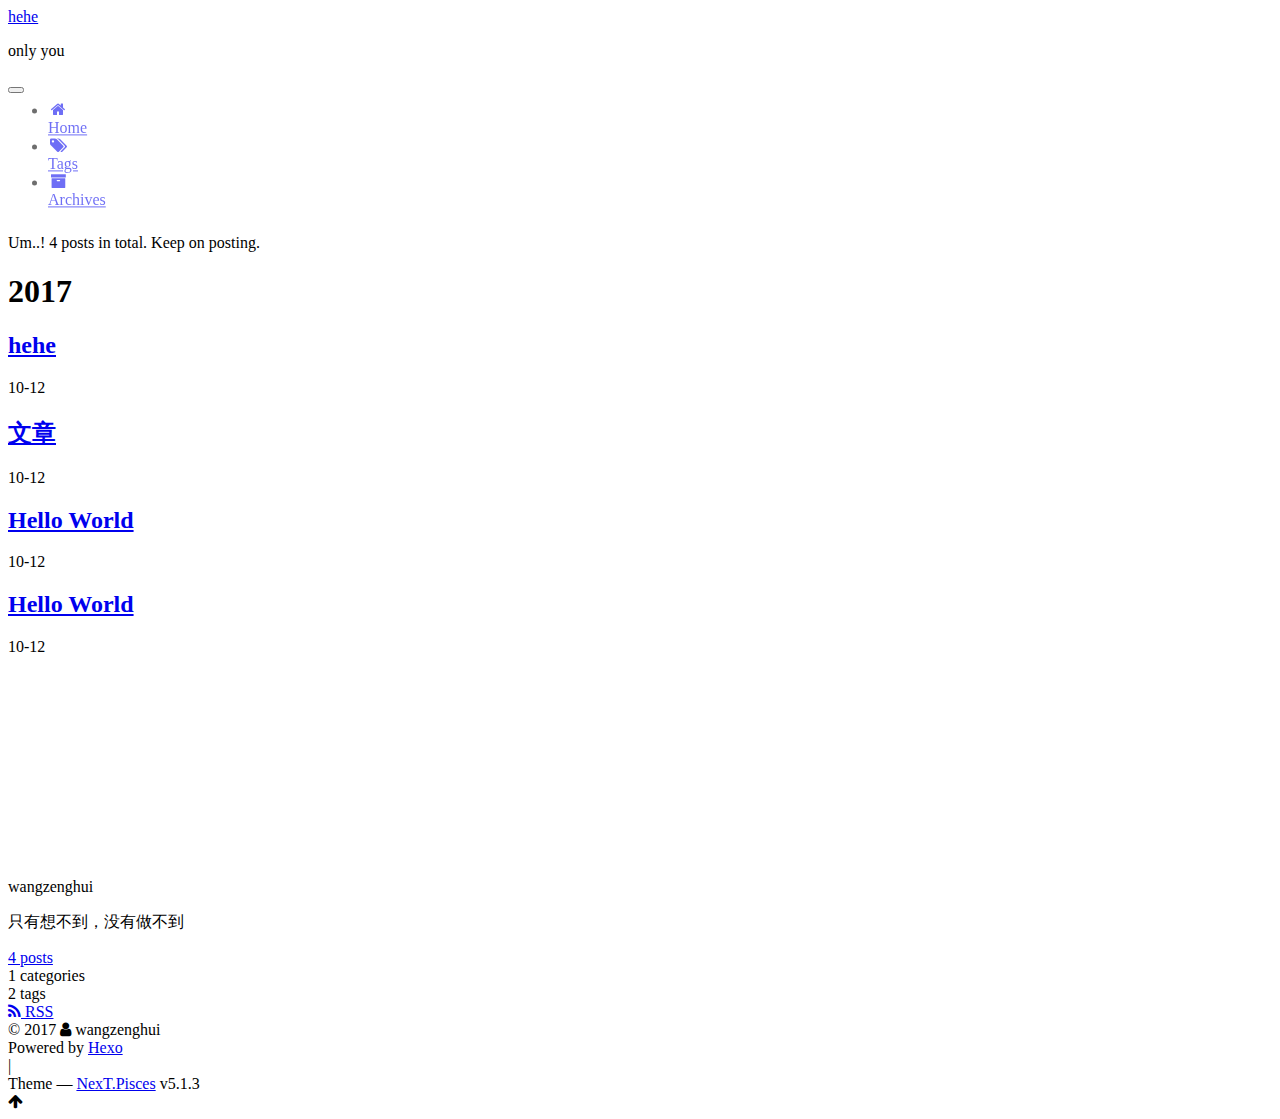
==== commit cc8505d1: "Site updated: 2017-10-12 17:29:25" ====
--- a/archives/index.html
+++ b/archives/index.html
@@ -1,530 +1,708 @@
 <!DOCTYPE html>
-<html>
+
+
+
+  
+
+
+<html class="theme-next pisces use-motion" lang="">
 <head>
-  <meta charset="utf-8">
-  
-  <meta name="renderer" content="webkit">
-  <meta http-equiv="X-UA-Compatible" content="IE=edge" >
-  <link rel="dns-prefetch" href="http://yoursite.com">
-  <title>Archives | Hexo</title>
-  <meta name="viewport" content="width=device-width, initial-scale=1, maximum-scale=1">
-  <meta property="og:type" content="website">
-<meta property="og:title" content="Hexo">
+  <meta charset="UTF-8"/>
+<meta http-equiv="X-UA-Compatible" content="IE=edge" />
+<meta name="viewport" content="width=device-width, initial-scale=1, maximum-scale=1"/>
+<meta name="theme-color" content="#222">
+
+
+
+
+
+
+
+
+
+<meta http-equiv="Cache-Control" content="no-transform" />
+<meta http-equiv="Cache-Control" content="no-siteapp" />
+
+
+
+
+
+
+
+
+
+
+
+
+
+
+
+
+  
+  
+  <link href="/lib/fancybox/source/jquery.fancybox.css?v=2.1.5" rel="stylesheet" type="text/css" />
+
+
+
+
+
+
+
+<link href="/lib/font-awesome/css/font-awesome.min.css?v=4.6.2" rel="stylesheet" type="text/css" />
+
+<link href="/css/main.css?v=5.1.3" rel="stylesheet" type="text/css" />
+
+
+  <link rel="apple-touch-icon" sizes="180x180" href="/images/apple-touch-icon-next.png?v=5.1.3">
+
+
+  <link rel="icon" type="image/png" sizes="32x32" href="/images/favicon-32x32-next.png?v=5.1.3">
+
+
+  <link rel="icon" type="image/png" sizes="16x16" href="/images/favicon-16x16-next.png?v=5.1.3">
+
+
+  <link rel="mask-icon" href="/images/logo.svg?v=5.1.3" color="#222">
+
+
+
+
+
+  <meta name="keywords" content="Hexo, NexT" />
+
+
+
+
+
+  <link rel="alternate" href="/atom.xml" title="hehe" type="application/atom+xml" />
+
+
+
+
+
+
+<meta name="description" content="只有想不到，没有做不到">
+<meta property="og:type" content="website">
+<meta property="og:title" content="hehe">
 <meta property="og:url" content="http://yoursite.com/archives/index.html">
-<meta property="og:site_name" content="Hexo">
+<meta property="og:site_name" content="hehe">
+<meta property="og:description" content="只有想不到，没有做不到">
 <meta name="twitter:card" content="summary">
-<meta name="twitter:title" content="Hexo">
-  
-    <link rel="alternative" href="/atom.xml" title="Hexo" type="application/atom+xml">
-  
-  
-    <link rel="icon" href="/favicon.png">
-  
-  <link rel="stylesheet" type="text/css" href="/./main.507b3a.css">
-  <style type="text/css">
-  
-    #container.show {
-      background: linear-gradient(200deg,#a0cfe4,#e8c37e);
+<meta name="twitter:title" content="hehe">
+<meta name="twitter:description" content="只有想不到，没有做不到">
+
+
+
+<script type="text/javascript" id="hexo.configurations">
+  var NexT = window.NexT || {};
+  var CONFIG = {
+    root: '/',
+    scheme: 'Pisces',
+    version: '5.1.3',
+    sidebar: {"position":"left","display":"post","offset":12,"b2t":false,"scrollpercent":false,"onmobile":false},
+    fancybox: true,
+    tabs: true,
+    motion: {"enable":true,"async":false,"transition":{"post_block":"fadeIn","post_header":"slideDownIn","post_body":"slideDownIn","coll_header":"slideLeftIn","sidebar":"slideUpIn"}},
+    duoshuo: {
+      userId: '0',
+      author: 'Author'
+    },
+    algolia: {
+      applicationID: '',
+      apiKey: '',
+      indexName: '',
+      hits: {"per_page":10},
+      labels: {"input_placeholder":"Search for Posts","hits_empty":"We didn't find any results for the search: ${query}","hits_stats":"${hits} results found in ${time} ms"}
     }
-  </style>
-  
-
-  
+  };
+</script>
+
+
+
+  <link rel="canonical" href="http://yoursite.com/archives/"/>
+
+
+
+
+
+  <title>Archive | hehe</title>
+  
+
+
+
+
+
+
+
 
 </head>
 
-<body>
-  <div id="container" q-class="show:isCtnShow">
-    <canvas id="anm-canvas" class="anm-canvas"></canvas>
-    <div class="left-col" q-class="show:isShow">
-      
-<div class="overlay" style="background: #4d4d4d"></div>
-<div class="intrude-less">
-	<header id="header" class="inner">
-		<a href="" class="profilepic">
-			<img src="" class="js-avatar">
-		</a>
-		<hgroup>
-		  <h1 class="header-author"><a href="">John Doe</a></h1>
-		</hgroup>
-		
-
-		<nav class="header-menu">
-			<ul>
-			
-				<li><a href="/">主页</a></li>
-	        
-				<li><a href="/tags/随笔/">随笔</a></li>
-	        
-			</ul>
-		</nav>
-		<nav class="header-smart-menu">
-    		
-    			
-    			<a q-on="click: openSlider(e, 'innerArchive')" href="javascript:void(0)">所有文章</a>
-    			
-            
-    			
-    			<a q-on="click: openSlider(e, 'friends')" href="javascript:void(0)">友链</a>
-    			
-            
-    			
-    			<a q-on="click: openSlider(e, 'aboutme')" href="javascript:void(0)">关于我</a>
-    			
-            
-		</nav>
-		<nav class="header-nav">
-			<div class="social">
-				
-					<a class="github" target="_blank" href="#" title="github"><i class="icon-github"></i></a>
-		        
-					<a class="weibo" target="_blank" href="#" title="weibo"><i class="icon-weibo"></i></a>
-		        
-					<a class="rss" target="_blank" href="#" title="rss"><i class="icon-rss"></i></a>
-		        
-					<a class="zhihu" target="_blank" href="#" title="zhihu"><i class="icon-zhihu"></i></a>
-		        
-			</div>
-		</nav>
-	</header>		
+<body itemscope itemtype="http://schema.org/WebPage" lang="">
+
+  
+  
+    
+  
+
+  <div class="container sidebar-position-left page-archive">
+    <div class="headband"></div>
+
+    <header id="header" class="header" itemscope itemtype="http://schema.org/WPHeader">
+      <div class="header-inner"><div class="site-brand-wrapper">
+  <div class="site-meta ">
+    
+
+    <div class="custom-logo-site-title">
+      <a href="/"  class="brand" rel="start">
+        <span class="logo-line-before"><i></i></span>
+        <span class="site-title">hehe</span>
+        <span class="logo-line-after"><i></i></span>
+      </a>
+    </div>
+      
+        <p class="site-subtitle">only you</p>
+      
+  </div>
+
+  <div class="site-nav-toggle">
+    <button>
+      <span class="btn-bar"></span>
+      <span class="btn-bar"></span>
+      <span class="btn-bar"></span>
+    </button>
+  </div>
 </div>
 
-    </div>
-    <div class="mid-col" q-class="show:isShow,hide:isShow|isFalse">
-      
-<nav id="mobile-nav">
-  	<div class="overlay js-overlay" style="background: #4d4d4d"></div>
-	<div class="btnctn js-mobile-btnctn">
-  		<div class="slider-trigger list" q-on="click: openSlider(e)"><i class="icon icon-sort"></i></div>
-	</div>
-	<div class="intrude-less">
-		<header id="header" class="inner">
-			<div class="profilepic">
-				<img src="" class="js-avatar">
-			</div>
-			<hgroup>
-			  <h1 class="header-author js-header-author">John Doe</h1>
-			</hgroup>
-			
-			
-			
-				
-			
-				
-			
-			
-			
-			<nav class="header-nav">
-				<div class="social">
-					
-						<a class="github" target="_blank" href="#" title="github"><i class="icon-github"></i></a>
-			        
-						<a class="weibo" target="_blank" href="#" title="weibo"><i class="icon-weibo"></i></a>
-			        
-						<a class="rss" target="_blank" href="#" title="rss"><i class="icon-rss"></i></a>
-			        
-						<a class="zhihu" target="_blank" href="#" title="zhihu"><i class="icon-zhihu"></i></a>
-			        
-				</div>
-			</nav>
-
-			<nav class="header-menu js-header-menu">
-				<ul style="width: 50%">
-				
-				
-					<li style="width: 50%"><a href="/">主页</a></li>
-		        
-					<li style="width: 50%"><a href="/tags/随笔/">随笔</a></li>
-		        
-				</ul>
-			</nav>
-		</header>				
-	</div>
-	<div class="mobile-mask" style="display:none" q-show="isShow"></div>
+<nav class="site-nav">
+  
+
+  
+    <ul id="menu" class="menu">
+      
+        
+        <li class="menu-item menu-item-home">
+          <a href="/" rel="section">
+            
+              <i class="menu-item-icon fa fa-fw fa-home"></i> <br />
+            
+            Home
+          </a>
+        </li>
+      
+        
+        <li class="menu-item menu-item-tags">
+          <a href="/tags/" rel="section">
+            
+              <i class="menu-item-icon fa fa-fw fa-tags"></i> <br />
+            
+            Tags
+          </a>
+        </li>
+      
+        
+        <li class="menu-item menu-item-archives">
+          <a href="/archives/" rel="section">
+            
+              <i class="menu-item-icon fa fa-fw fa-archive"></i> <br />
+            
+            Archives
+          </a>
+        </li>
+      
+
+      
+    </ul>
+  
+
+  
 </nav>
 
-      <div id="wrapper" class="body-wrap">
-        <div class="menu-l">
-          <div class="canvas-wrap">
-            <canvas data-colors="#eaeaea" data-sectionHeight="100" data-contentId="js-content" id="myCanvas1" class="anm-canvas"></canvas>
+
+
+ </div>
+    </header>
+
+    <main id="main" class="main">
+      <div class="main-inner">
+        <div class="content-wrap">
+          <div id="content" class="content">
+            
+
+  
+  
+  
+  <div class="post-block archive">
+    <div id="posts" class="posts-collapse">
+      <span class="archive-move-on"></span>
+
+      <span class="archive-page-counter">
+        
+        
+        
+          
+        
+        Um..! 4 posts in total. Keep on posting.
+      </span>
+
+      
+
+        
+        
+        
+
+        
+          
+          <div class="collection-title">
+            <h1 class="archive-year" id="archive-year-2017">2017</h1>
           </div>
-          <div id="js-content" class="content-ll">
-            
-  
-  
-    
-    
-      
-      
-      <section class="archives-wrap">
-        <div class="archive-year-wrap">
-          <a href="/archives/2017" class="archive-year">2017</a>
-        </div>
-        <div class="archives">
-    
-    <article class="archive-article archive-type-post">
-  <div class="archive-article-inner">
-    <header class="archive-article-header">
-      	<div class="article-meta">
-	      	<a href="/2017/10/12/文章/" class="archive-article-date">
-  	<time datetime="2017-10-12T05:16:33.000Z" itemprop="datePublished"><i class="icon-calendar icon"></i>2017-10-12</time>
-</a>
-        </div>
-    	 
-  
-    <h1 itemprop="name">
-      <a class="archive-article-title" href="/2017/10/12/文章/">文章</a>
-    </h1>
-  
-
-        <div class="article-info info-on-right">
-          
-          
-
-        </div>
-        <div class="clearfix"></div>
+        
+        
+
+        
+
+  <article class="post post-type-normal" itemscope itemtype="http://schema.org/Article">
+    <header class="post-header">
+
+      <h2 class="post-title">
+        
+            <a class="post-title-link" href="/2017/10/12/hehe/" itemprop="url">
+              
+                <span itemprop="name">hehe</span>
+              
+            </a>
+        
+      </h2>
+
+      <div class="post-meta">
+        <time class="post-time" itemprop="dateCreated"
+              datetime="2017-10-12T14:52:46+08:00"
+              content="2017-10-12" >
+          10-12
+        </time>
+      </div>
+
     </header>
-  </div>
-</article>
-  
-    
-    
-    <article class="archive-article archive-type-post">
-  <div class="archive-article-inner">
-    <header class="archive-article-header">
-      	<div class="article-meta">
-	      	<a href="/2017/10/12/标题/" class="archive-article-date">
-  	<time datetime="2017-10-12T05:16:15.000Z" itemprop="datePublished"><i class="icon-calendar icon"></i>2017-10-12</time>
-</a>
-        </div>
-    	 
-  
-    <h1 itemprop="name">
-      <a class="archive-article-title" href="/2017/10/12/标题/">Hello World</a>
-    </h1>
-  
-
-        <div class="article-info info-on-right">
-          
-	<div class="article-tag tagcloud">
-		<i class="icon-price-tags icon"></i>
-		<ul class="article-tag-list">
-			 
-        		<li class="article-tag-list-item">
-        			<a href="javascript:void(0)" class="js-tag article-tag-list-link color5">hexo</a>
-        		</li>
-      		 
-        		<li class="article-tag-list-item">
-        			<a href="javascript:void(0)" class="js-tag article-tag-list-link color2">github</a>
-        		</li>
-      		
-		</ul>
-	</div>
-
-          
-	<div class="article-category tagcloud">
-		<i class="icon-book icon"></i>
-		<ul class="article-tag-list">
-			 
-        		<li class="article-tag-list-item">
-        			<a href="/categories/hexo//" class="article-tag-list-link color5">hexo</a>
-        		</li>
-      		
-		</ul>
-	</div>
-
-
-        </div>
-        <div class="clearfix"></div>
+  </article>
+
+
+
+      
+
+        
+        
+        
+
+        
+        
+
+        
+
+  <article class="post post-type-normal" itemscope itemtype="http://schema.org/Article">
+    <header class="post-header">
+
+      <h2 class="post-title">
+        
+            <a class="post-title-link" href="/2017/10/12/文章/" itemprop="url">
+              
+                <span itemprop="name">文章</span>
+              
+            </a>
+        
+      </h2>
+
+      <div class="post-meta">
+        <time class="post-time" itemprop="dateCreated"
+              datetime="2017-10-12T13:16:33+08:00"
+              content="2017-10-12" >
+          10-12
+        </time>
+      </div>
+
     </header>
-  </div>
-</article>
-  
-    
-    
-    <article class="archive-article archive-type-post">
-  <div class="archive-article-inner">
-    <header class="archive-article-header">
-      	<div class="article-meta">
-	      	<a href="/2017/10/12/hello-world/" class="archive-article-date">
-  	<time datetime="2017-10-12T03:20:34.667Z" itemprop="datePublished"><i class="icon-calendar icon"></i>2017-10-12</time>
-</a>
-        </div>
-    	 
-  
-    <h1 itemprop="name">
-      <a class="archive-article-title" href="/2017/10/12/hello-world/">Hello World</a>
-    </h1>
-  
-
-        <div class="article-info info-on-right">
-          
-          
-
-        </div>
-        <div class="clearfix"></div>
+  </article>
+
+
+
+      
+
+        
+        
+        
+
+        
+        
+
+        
+
+  <article class="post post-type-normal" itemscope itemtype="http://schema.org/Article">
+    <header class="post-header">
+
+      <h2 class="post-title">
+        
+            <a class="post-title-link" href="/2017/10/12/标题/" itemprop="url">
+              
+                <span itemprop="name">Hello World</span>
+              
+            </a>
+        
+      </h2>
+
+      <div class="post-meta">
+        <time class="post-time" itemprop="dateCreated"
+              datetime="2017-10-12T13:16:15+08:00"
+              content="2017-10-12" >
+          10-12
+        </time>
+      </div>
+
     </header>
-  </div>
-</article>
-  
-  
-    </div></section>
-  
-
-    
-
-
-          </div>
-        </div>
+  </article>
+
+
+
+      
+
+        
+        
+        
+
+        
+        
+
+        
+
+  <article class="post post-type-normal" itemscope itemtype="http://schema.org/Article">
+    <header class="post-header">
+
+      <h2 class="post-title">
+        
+            <a class="post-title-link" href="/2017/10/12/hello-world/" itemprop="url">
+              
+                <span itemprop="name">Hello World</span>
+              
+            </a>
+        
+      </h2>
+
+      <div class="post-meta">
+        <time class="post-time" itemprop="dateCreated"
+              datetime="2017-10-12T11:20:34+08:00"
+              content="2017-10-12" >
+          10-12
+        </time>
       </div>
-      <footer id="footer">
-  <div class="outer">
-    <div id="footer-info">
-    	<div class="footer-left">
-    		&copy; 2017 John Doe
-    	</div>
-      	<div class="footer-right">
-      		<a href="http://hexo.io/" target="_blank">Hexo</a>  Theme <a href="https://github.com/litten/hexo-theme-yilia" target="_blank">Yilia</a> by Litten
-      	</div>
+
+    </header>
+  </article>
+
+
+
+      
+
     </div>
   </div>
-</footer>
+  
+  
+  
+
+  
+
+
+
+          </div>
+          
+
+
+          
+
+        </div>
+        
+          
+  
+  <div class="sidebar-toggle">
+    <div class="sidebar-toggle-line-wrap">
+      <span class="sidebar-toggle-line sidebar-toggle-line-first"></span>
+      <span class="sidebar-toggle-line sidebar-toggle-line-middle"></span>
+      <span class="sidebar-toggle-line sidebar-toggle-line-last"></span>
     </div>
-    <script>
-	var yiliaConfig = {
-		mathjax: false,
-		isHome: false,
-		isPost: false,
-		isArchive: true,
-		isTag: false,
-		isCategory: false,
-		open_in_new: false,
-		toc_hide_index: true,
-		root: "/",
-		innerArchive: true,
-		showTags: false
-	}
+  </div>
+
+  <aside id="sidebar" class="sidebar">
+    
+    <div class="sidebar-inner">
+
+      
+
+      
+
+      <section class="site-overview-wrap sidebar-panel sidebar-panel-active">
+        <div class="site-overview">
+          <div class="site-author motion-element" itemprop="author" itemscope itemtype="http://schema.org/Person">
+            
+              <p class="site-author-name" itemprop="name">wangzenghui</p>
+              <p class="site-description motion-element" itemprop="description">只有想不到，没有做不到</p>
+          </div>
+
+          <nav class="site-state motion-element">
+
+            
+              <div class="site-state-item site-state-posts">
+              
+                <a href="/archives/">
+              
+                  <span class="site-state-item-count">4</span>
+                  <span class="site-state-item-name">posts</span>
+                </a>
+              </div>
+            
+
+            
+              
+              
+              <div class="site-state-item site-state-categories">
+                
+                  <span class="site-state-item-count">1</span>
+                  <span class="site-state-item-name">categories</span>
+                
+              </div>
+            
+
+            
+              
+              
+              <div class="site-state-item site-state-tags">
+                
+                  <span class="site-state-item-count">2</span>
+                  <span class="site-state-item-name">tags</span>
+                
+              </div>
+            
+
+          </nav>
+
+          
+            <div class="feed-link motion-element">
+              <a href="/atom.xml" rel="alternate">
+                <i class="fa fa-rss"></i>
+                RSS
+              </a>
+            </div>
+          
+
+          <div class="links-of-author motion-element">
+            
+          </div>
+
+          
+          
+
+          
+          
+
+          
+
+        </div>
+      </section>
+
+      
+
+      
+
+    </div>
+  </aside>
+
+
+        
+      </div>
+    </main>
+
+    <footer id="footer" class="footer">
+      <div class="footer-inner">
+        <div class="copyright">&copy; <span itemprop="copyrightYear">2017</span>
+  <span class="with-love">
+    <i class="fa fa-user"></i>
+  </span>
+  <span class="author" itemprop="copyrightHolder">wangzenghui</span>
+
+  
+</div>
+
+
+  <div class="powered-by">Powered by <a class="theme-link" target="_blank" href="https://hexo.io">Hexo</a></div>
+
+
+
+  <span class="post-meta-divider">|</span>
+
+
+
+  <div class="theme-info">Theme &mdash; <a class="theme-link" target="_blank" href="https://github.com/iissnan/hexo-theme-next">NexT.Pisces</a> v5.1.3</div>
+
+
+
+
+        
+
+
+
+
+
+
+
+        
+      </div>
+    </footer>
+
+    
+      <div class="back-to-top">
+        <i class="fa fa-arrow-up"></i>
+        
+      </div>
+    
+
+    
+
+  </div>
+
+  
+
+<script type="text/javascript">
+  if (Object.prototype.toString.call(window.Promise) !== '[object Function]') {
+    window.Promise = null;
+  }
 </script>
 
-<script>!function(t){function n(e){if(r[e])return r[e].exports;var i=r[e]={exports:{},id:e,loaded:!1};return t[e].call(i.exports,i,i.exports,n),i.loaded=!0,i.exports}var r={};n.m=t,n.c=r,n.p="./",n(0)}([function(t,n,r){r(195),t.exports=r(191)},function(t,n,r){var e=r(3),i=r(52),o=r(27),u=r(28),c=r(53),f="prototype",a=function(t,n,r){var s,l,h,v,p=t&a.F,d=t&a.G,y=t&a.S,g=t&a.P,b=t&a.B,m=d?e:y?e[n]||(e[n]={}):(e[n]||{})[f],x=d?i:i[n]||(i[n]={}),w=x[f]||(x[f]={});d&&(r=n);for(s in r)l=!p&&m&&void 0!==m[s],h=(l?m:r)[s],v=b&&l?c(h,e):g&&"function"==typeof h?c(Function.call,h):h,m&&u(m,s,h,t&a.U),x[s]!=h&&o(x,s,v),g&&w[s]!=h&&(w[s]=h)};e.core=i,a.F=1,a.G=2,a.S=4,a.P=8,a.B=16,a.W=32,a.U=64,a.R=128,t.exports=a},function(t,n,r){var e=r(6);t.exports=function(t){if(!e(t))throw TypeError(t+" is not an object!");return t}},function(t,n){var r=t.exports="undefined"!=typeof window&&window.Math==Math?window:"undefined"!=typeof self&&self.Math==Math?self:Function("return this")();"number"==typeof __g&&(__g=r)},function(t,n){t.exports=function(t){try{return!!t()}catch(t){return!0}}},function(t,n){var r=t.exports="undefined"!=typeof window&&window.Math==Math?window:"undefined"!=typeof self&&self.Math==Math?self:Function("return this")();"number"==typeof __g&&(__g=r)},function(t,n){t.exports=function(t){return"object"==typeof t?null!==t:"function"==typeof t}},function(t,n,r){var e=r(126)("wks"),i=r(76),o=r(3).Symbol,u="function"==typeof o;(t.exports=function(t){return e[t]||(e[t]=u&&o[t]||(u?o:i)("Symbol."+t))}).store=e},function(t,n){var r={}.hasOwnProperty;t.exports=function(t,n){return r.call(t,n)}},function(t,n,r){var e=r(94),i=r(33);t.exports=function(t){return e(i(t))}},function(t,n,r){t.exports=!r(4)(function(){return 7!=Object.defineProperty({},"a",{get:function(){return 7}}).a})},function(t,n,r){var e=r(2),i=r(167),o=r(50),u=Object.defineProperty;n.f=r(10)?Object.defineProperty:function(t,n,r){if(e(t),n=o(n,!0),e(r),i)try{return u(t,n,r)}catch(t){}if("get"in r||"set"in r)throw TypeError("Accessors not supported!");return"value"in r&&(t[n]=r.value),t}},function(t,n,r){t.exports=!r(18)(function(){return 7!=Object.defineProperty({},"a",{get:function(){return 7}}).a})},function(t,n,r){var e=r(14),i=r(22);t.exports=r(12)?function(t,n,r){return e.f(t,n,i(1,r))}:function(t,n,r){return t[n]=r,t}},function(t,n,r){var e=r(20),i=r(58),o=r(42),u=Object.defineProperty;n.f=r(12)?Object.defineProperty:function(t,n,r){if(e(t),n=o(n,!0),e(r),i)try{return u(t,n,r)}catch(t){}if("get"in r||"set"in r)throw TypeError("Accessors not supported!");return"value"in r&&(t[n]=r.value),t}},function(t,n,r){var e=r(40)("wks"),i=r(23),o=r(5).Symbol,u="function"==typeof o;(t.exports=function(t){return e[t]||(e[t]=u&&o[t]||(u?o:i)("Symbol."+t))}).store=e},function(t,n,r){var e=r(67),i=Math.min;t.exports=function(t){return t>0?i(e(t),9007199254740991):0}},function(t,n,r){var e=r(46);t.exports=function(t){return Object(e(t))}},function(t,n){t.exports=function(t){try{return!!t()}catch(t){return!0}}},function(t,n,r){var e=r(63),i=r(34);t.exports=Object.keys||function(t){return e(t,i)}},function(t,n,r){var e=r(21);t.exports=function(t){if(!e(t))throw TypeError(t+" is not an object!");return t}},function(t,n){t.exports=function(t){return"object"==typeof t?null!==t:"function"==typeof t}},function(t,n){t.exports=function(t,n){return{enumerable:!(1&t),configurable:!(2&t),writable:!(4&t),value:n}}},function(t,n){var r=0,e=Math.random();t.exports=function(t){return"Symbol(".concat(void 0===t?"":t,")_",(++r+e).toString(36))}},function(t,n){var r={}.hasOwnProperty;t.exports=function(t,n){return r.call(t,n)}},function(t,n){var r=t.exports={version:"2.4.0"};"number"==typeof __e&&(__e=r)},function(t,n){t.exports=function(t){if("function"!=typeof t)throw TypeError(t+" is not a function!");return t}},function(t,n,r){var e=r(11),i=r(66);t.exports=r(10)?function(t,n,r){return e.f(t,n,i(1,r))}:function(t,n,r){return t[n]=r,t}},function(t,n,r){var e=r(3),i=r(27),o=r(24),u=r(76)("src"),c="toString",f=Function[c],a=(""+f).split(c);r(52).inspectSource=function(t){return f.call(t)},(t.exports=function(t,n,r,c){var f="function"==typeof r;f&&(o(r,"name")||i(r,"name",n)),t[n]!==r&&(f&&(o(r,u)||i(r,u,t[n]?""+t[n]:a.join(String(n)))),t===e?t[n]=r:c?t[n]?t[n]=r:i(t,n,r):(delete t[n],i(t,n,r)))})(Function.prototype,c,function(){return"function"==typeof this&&this[u]||f.call(this)})},function(t,n,r){var e=r(1),i=r(4),o=r(46),u=function(t,n,r,e){var i=String(o(t)),u="<"+n;return""!==r&&(u+=" "+r+'="'+String(e).replace(/"/g,"&quot;")+'"'),u+">"+i+"</"+n+">"};t.exports=function(t,n){var r={};r[t]=n(u),e(e.P+e.F*i(function(){var n=""[t]('"');return n!==n.toLowerCase()||n.split('"').length>3}),"String",r)}},function(t,n,r){var e=r(115),i=r(46);t.exports=function(t){return e(i(t))}},function(t,n,r){var e=r(116),i=r(66),o=r(30),u=r(50),c=r(24),f=r(167),a=Object.getOwnPropertyDescriptor;n.f=r(10)?a:function(t,n){if(t=o(t),n=u(n,!0),f)try{return a(t,n)}catch(t){}if(c(t,n))return i(!e.f.call(t,n),t[n])}},function(t,n,r){var e=r(24),i=r(17),o=r(145)("IE_PROTO"),u=Object.prototype;t.exports=Object.getPrototypeOf||function(t){return t=i(t),e(t,o)?t[o]:"function"==typeof t.constructor&&t instanceof t.constructor?t.constructor.prototype:t instanceof Object?u:null}},function(t,n){t.exports=function(t){if(void 0==t)throw TypeError("Can't call method on  "+t);return t}},function(t,n){t.exports="constructor,hasOwnProperty,isPrototypeOf,propertyIsEnumerable,toLocaleString,toString,valueOf".split(",")},function(t,n){t.exports={}},function(t,n){t.exports=!0},function(t,n){n.f={}.propertyIsEnumerable},function(t,n,r){var e=r(14).f,i=r(8),o=r(15)("toStringTag");t.exports=function(t,n,r){t&&!i(t=r?t:t.prototype,o)&&e(t,o,{configurable:!0,value:n})}},function(t,n,r){var e=r(40)("keys"),i=r(23);t.exports=function(t){return e[t]||(e[t]=i(t))}},function(t,n,r){var e=r(5),i="__core-js_shared__",o=e[i]||(e[i]={});t.exports=function(t){return o[t]||(o[t]={})}},function(t,n){var r=Math.ceil,e=Math.floor;t.exports=function(t){return isNaN(t=+t)?0:(t>0?e:r)(t)}},function(t,n,r){var e=r(21);t.exports=function(t,n){if(!e(t))return t;var r,i;if(n&&"function"==typeof(r=t.toString)&&!e(i=r.call(t)))return i;if("function"==typeof(r=t.valueOf)&&!e(i=r.call(t)))return i;if(!n&&"function"==typeof(r=t.toString)&&!e(i=r.call(t)))return i;throw TypeError("Can't convert object to primitive value")}},function(t,n,r){var e=r(5),i=r(25),o=r(36),u=r(44),c=r(14).f;t.exports=function(t){var n=i.Symbol||(i.Symbol=o?{}:e.Symbol||{});"_"==t.charAt(0)||t in n||c(n,t,{value:u.f(t)})}},function(t,n,r){n.f=r(15)},function(t,n){var r={}.toString;t.exports=function(t){return r.call(t).slice(8,-1)}},function(t,n){t.exports=function(t){if(void 0==t)throw TypeError("Can't call method on  "+t);return t}},function(t,n,r){var e=r(4);t.exports=function(t,n){return!!t&&e(function(){n?t.call(null,function(){},1):t.call(null)})}},function(t,n,r){var e=r(53),i=r(115),o=r(17),u=r(16),c=r(203);t.exports=function(t,n){var r=1==t,f=2==t,a=3==t,s=4==t,l=6==t,h=5==t||l,v=n||c;return function(n,c,p){for(var d,y,g=o(n),b=i(g),m=e(c,p,3),x=u(b.length),w=0,S=r?v(n,x):f?v(n,0):void 0;x>w;w++)if((h||w in b)&&(d=b[w],y=m(d,w,g),t))if(r)S[w]=y;else if(y)switch(t){case 3:return!0;case 5:return d;case 6:return w;case 2:S.push(d)}else if(s)return!1;return l?-1:a||s?s:S}}},function(t,n,r){var e=r(1),i=r(52),o=r(4);t.exports=function(t,n){var r=(i.Object||{})[t]||Object[t],u={};u[t]=n(r),e(e.S+e.F*o(function(){r(1)}),"Object",u)}},function(t,n,r){var e=r(6);t.exports=function(t,n){if(!e(t))return t;var r,i;if(n&&"function"==typeof(r=t.toString)&&!e(i=r.call(t)))return i;if("function"==typeof(r=t.valueOf)&&!e(i=r.call(t)))return i;if(!n&&"function"==typeof(r=t.toString)&&!e(i=r.call(t)))return i;throw TypeError("Can't convert object to primitive value")}},function(t,n,r){var e=r(5),i=r(25),o=r(91),u=r(13),c="prototype",f=function(t,n,r){var a,s,l,h=t&f.F,v=t&f.G,p=t&f.S,d=t&f.P,y=t&f.B,g=t&f.W,b=v?i:i[n]||(i[n]={}),m=b[c],x=v?e:p?e[n]:(e[n]||{})[c];v&&(r=n);for(a in r)(s=!h&&x&&void 0!==x[a])&&a in b||(l=s?x[a]:r[a],b[a]=v&&"function"!=typeof x[a]?r[a]:y&&s?o(l,e):g&&x[a]==l?function(t){var n=function(n,r,e){if(this instanceof t){switch(arguments.length){case 0:return new t;case 1:return new t(n);case 2:return new t(n,r)}return new t(n,r,e)}return t.apply(this,arguments)};return n[c]=t[c],n}(l):d&&"function"==typeof l?o(Function.call,l):l,d&&((b.virtual||(b.virtual={}))[a]=l,t&f.R&&m&&!m[a]&&u(m,a,l)))};f.F=1,f.G=2,f.S=4,f.P=8,f.B=16,f.W=32,f.U=64,f.R=128,t.exports=f},function(t,n){var r=t.exports={version:"2.4.0"};"number"==typeof __e&&(__e=r)},function(t,n,r){var e=r(26);t.exports=function(t,n,r){if(e(t),void 0===n)return t;switch(r){case 1:return function(r){return t.call(n,r)};case 2:return function(r,e){return t.call(n,r,e)};case 3:return function(r,e,i){return t.call(n,r,e,i)}}return function(){return t.apply(n,arguments)}}},function(t,n,r){var e=r(183),i=r(1),o=r(126)("metadata"),u=o.store||(o.store=new(r(186))),c=function(t,n,r){var i=u.get(t);if(!i){if(!r)return;u.set(t,i=new e)}var o=i.get(n);if(!o){if(!r)return;i.set(n,o=new e)}return o},f=function(t,n,r){var e=c(n,r,!1);return void 0!==e&&e.has(t)},a=function(t,n,r){var e=c(n,r,!1);return void 0===e?void 0:e.get(t)},s=function(t,n,r,e){c(r,e,!0).set(t,n)},l=function(t,n){var r=c(t,n,!1),e=[];return r&&r.forEach(function(t,n){e.push(n)}),e},h=function(t){return void 0===t||"symbol"==typeof t?t:String(t)},v=function(t){i(i.S,"Reflect",t)};t.exports={store:u,map:c,has:f,get:a,set:s,keys:l,key:h,exp:v}},function(t,n,r){"use strict";if(r(10)){var e=r(69),i=r(3),o=r(4),u=r(1),c=r(127),f=r(152),a=r(53),s=r(68),l=r(66),h=r(27),v=r(73),p=r(67),d=r(16),y=r(75),g=r(50),b=r(24),m=r(180),x=r(114),w=r(6),S=r(17),_=r(137),O=r(70),E=r(32),P=r(71).f,j=r(154),F=r(76),M=r(7),A=r(48),N=r(117),T=r(146),I=r(155),k=r(80),L=r(123),R=r(74),C=r(130),W=r(160),D=r(11),U=r(31),G=D.f,B=U.f,V=i.RangeError,z=i.TypeError,q=i.Uint8Array,K="ArrayBuffer",Y="Shared"+K,J="BYTES_PER_ELEMENT",H="prototype",$=Array[H],X=f.ArrayBuffer,Q=f.DataView,Z=A(0),tt=A(2),nt=A(3),rt=A(4),et=A(5),it=A(6),ot=N(!0),ut=N(!1),ct=I.values,ft=I.keys,at=I.entries,st=$.lastIndexOf,lt=$.reduce,ht=$.reduceRight,vt=$.join,pt=$.sort,dt=$.slice,yt=$.toString,gt=$.toLocaleString,bt=M("iterator"),mt=M("toStringTag"),xt=F("typed_constructor"),wt=F("def_constructor"),St=c.CONSTR,_t=c.TYPED,Ot=c.VIEW,Et="Wrong length!",Pt=A(1,function(t,n){return Tt(T(t,t[wt]),n)}),jt=o(function(){return 1===new q(new Uint16Array([1]).buffer)[0]}),Ft=!!q&&!!q[H].set&&o(function(){new q(1).set({})}),Mt=function(t,n){if(void 0===t)throw z(Et);var r=+t,e=d(t);if(n&&!m(r,e))throw V(Et);return e},At=function(t,n){var r=p(t);if(r<0||r%n)throw V("Wrong offset!");return r},Nt=function(t){if(w(t)&&_t in t)return t;throw z(t+" is not a typed array!")},Tt=function(t,n){if(!(w(t)&&xt in t))throw z("It is not a typed array constructor!");return new t(n)},It=function(t,n){return kt(T(t,t[wt]),n)},kt=function(t,n){for(var r=0,e=n.length,i=Tt(t,e);e>r;)i[r]=n[r++];return i},Lt=function(t,n,r){G(t,n,{get:function(){return this._d[r]}})},Rt=function(t){var n,r,e,i,o,u,c=S(t),f=arguments.length,s=f>1?arguments[1]:void 0,l=void 0!==s,h=j(c);if(void 0!=h&&!_(h)){for(u=h.call(c),e=[],n=0;!(o=u.next()).done;n++)e.push(o.value);c=e}for(l&&f>2&&(s=a(s,arguments[2],2)),n=0,r=d(c.length),i=Tt(this,r);r>n;n++)i[n]=l?s(c[n],n):c[n];return i},Ct=function(){for(var t=0,n=arguments.length,r=Tt(this,n);n>t;)r[t]=arguments[t++];return r},Wt=!!q&&o(function(){gt.call(new q(1))}),Dt=function(){return gt.apply(Wt?dt.call(Nt(this)):Nt(this),arguments)},Ut={copyWithin:function(t,n){return W.call(Nt(this),t,n,arguments.length>2?arguments[2]:void 0)},every:function(t){return rt(Nt(this),t,arguments.length>1?arguments[1]:void 0)},fill:function(t){return C.apply(Nt(this),arguments)},filter:function(t){return It(this,tt(Nt(this),t,arguments.length>1?arguments[1]:void 0))},find:function(t){return et(Nt(this),t,arguments.length>1?arguments[1]:void 0)},findIndex:function(t){return it(Nt(this),t,arguments.length>1?arguments[1]:void 0)},forEach:function(t){Z(Nt(this),t,arguments.length>1?arguments[1]:void 0)},indexOf:function(t){return ut(Nt(this),t,arguments.length>1?arguments[1]:void 0)},includes:function(t){return ot(Nt(this),t,arguments.length>1?arguments[1]:void 0)},join:function(t){return vt.apply(Nt(this),arguments)},lastIndexOf:function(t){return st.apply(Nt(this),arguments)},map:function(t){return Pt(Nt(this),t,arguments.length>1?arguments[1]:void 0)},reduce:function(t){return lt.apply(Nt(this),arguments)},reduceRight:function(t){return ht.apply(Nt(this),arguments)},reverse:function(){for(var t,n=this,r=Nt(n).length,e=Math.floor(r/2),i=0;i<e;)t=n[i],n[i++]=n[--r],n[r]=t;return n},some:function(t){return nt(Nt(this),t,arguments.length>1?arguments[1]:void 0)},sort:function(t){return pt.call(Nt(this),t)},subarray:function(t,n){var r=Nt(this),e=r.length,i=y(t,e);return new(T(r,r[wt]))(r.buffer,r.byteOffset+i*r.BYTES_PER_ELEMENT,d((void 0===n?e:y(n,e))-i))}},Gt=function(t,n){return It(this,dt.call(Nt(this),t,n))},Bt=function(t){Nt(this);var n=At(arguments[1],1),r=this.length,e=S(t),i=d(e.length),o=0;if(i+n>r)throw V(Et);for(;o<i;)this[n+o]=e[o++]},Vt={entries:function(){return at.call(Nt(this))},keys:function(){return ft.call(Nt(this))},values:function(){return ct.call(Nt(this))}},zt=function(t,n){return w(t)&&t[_t]&&"symbol"!=typeof n&&n in t&&String(+n)==String(n)},qt=function(t,n){return zt(t,n=g(n,!0))?l(2,t[n]):B(t,n)},Kt=function(t,n,r){return!(zt(t,n=g(n,!0))&&w(r)&&b(r,"value"))||b(r,"get")||b(r,"set")||r.configurable||b(r,"writable")&&!r.writable||b(r,"enumerable")&&!r.enumerable?G(t,n,r):(t[n]=r.value,t)};St||(U.f=qt,D.f=Kt),u(u.S+u.F*!St,"Object",{getOwnPropertyDescriptor:qt,defineProperty:Kt}),o(function(){yt.call({})})&&(yt=gt=function(){return vt.call(this)});var Yt=v({},Ut);v(Yt,Vt),h(Yt,bt,Vt.values),v(Yt,{slice:Gt,set:Bt,constructor:function(){},toString:yt,toLocaleString:Dt}),Lt(Yt,"buffer","b"),Lt(Yt,"byteOffset","o"),Lt(Yt,"byteLength","l"),Lt(Yt,"length","e"),G(Yt,mt,{get:function(){return this[_t]}}),t.exports=function(t,n,r,f){f=!!f;var a=t+(f?"Clamped":"")+"Array",l="Uint8Array"!=a,v="get"+t,p="set"+t,y=i[a],g=y||{},b=y&&E(y),m=!y||!c.ABV,S={},_=y&&y[H],j=function(t,r){var e=t._d;return e.v[v](r*n+e.o,jt)},F=function(t,r,e){var i=t._d;f&&(e=(e=Math.round(e))<0?0:e>255?255:255&e),i.v[p](r*n+i.o,e,jt)},M=function(t,n){G(t,n,{get:function(){return j(this,n)},set:function(t){return F(this,n,t)},enumerable:!0})};m?(y=r(function(t,r,e,i){s(t,y,a,"_d");var o,u,c,f,l=0,v=0;if(w(r)){if(!(r instanceof X||(f=x(r))==K||f==Y))return _t in r?kt(y,r):Rt.call(y,r);o=r,v=At(e,n);var p=r.byteLength;if(void 0===i){if(p%n)throw V(Et);if((u=p-v)<0)throw V(Et)}else if((u=d(i)*n)+v>p)throw V(Et);c=u/n}else c=Mt(r,!0),u=c*n,o=new X(u);for(h(t,"_d",{b:o,o:v,l:u,e:c,v:new Q(o)});l<c;)M(t,l++)}),_=y[H]=O(Yt),h(_,"constructor",y)):L(function(t){new y(null),new y(t)},!0)||(y=r(function(t,r,e,i){s(t,y,a);var o;return w(r)?r instanceof X||(o=x(r))==K||o==Y?void 0!==i?new g(r,At(e,n),i):void 0!==e?new g(r,At(e,n)):new g(r):_t in r?kt(y,r):Rt.call(y,r):new g(Mt(r,l))}),Z(b!==Function.prototype?P(g).concat(P(b)):P(g),function(t){t in y||h(y,t,g[t])}),y[H]=_,e||(_.constructor=y));var A=_[bt],N=!!A&&("values"==A.name||void 0==A.name),T=Vt.values;h(y,xt,!0),h(_,_t,a),h(_,Ot,!0),h(_,wt,y),(f?new y(1)[mt]==a:mt in _)||G(_,mt,{get:function(){return a}}),S[a]=y,u(u.G+u.W+u.F*(y!=g),S),u(u.S,a,{BYTES_PER_ELEMENT:n,from:Rt,of:Ct}),J in _||h(_,J,n),u(u.P,a,Ut),R(a),u(u.P+u.F*Ft,a,{set:Bt}),u(u.P+u.F*!N,a,Vt),u(u.P+u.F*(_.toString!=yt),a,{toString:yt}),u(u.P+u.F*o(function(){new y(1).slice()}),a,{slice:Gt}),u(u.P+u.F*(o(function(){return[1,2].toLocaleString()!=new y([1,2]).toLocaleString()})||!o(function(){_.toLocaleString.call([1,2])})),a,{toLocaleString:Dt}),k[a]=N?A:T,e||N||h(_,bt,T)}}else t.exports=function(){}},function(t,n){var r={}.toString;t.exports=function(t){return r.call(t).slice(8,-1)}},function(t,n,r){var e=r(21),i=r(5).document,o=e(i)&&e(i.createElement);t.exports=function(t){return o?i.createElement(t):{}}},function(t,n,r){t.exports=!r(12)&&!r(18)(function(){return 7!=Object.defineProperty(r(57)("div"),"a",{get:function(){return 7}}).a})},function(t,n,r){"use strict";var e=r(36),i=r(51),o=r(64),u=r(13),c=r(8),f=r(35),a=r(96),s=r(38),l=r(103),h=r(15)("iterator"),v=!([].keys&&"next"in[].keys()),p="keys",d="values",y=function(){return this};t.exports=function(t,n,r,g,b,m,x){a(r,n,g);var w,S,_,O=function(t){if(!v&&t in F)return F[t];switch(t){case p:case d:return function(){return new r(this,t)}}return function(){return new r(this,t)}},E=n+" Iterator",P=b==d,j=!1,F=t.prototype,M=F[h]||F["@@iterator"]||b&&F[b],A=M||O(b),N=b?P?O("entries"):A:void 0,T="Array"==n?F.entries||M:M;if(T&&(_=l(T.call(new t)))!==Object.prototype&&(s(_,E,!0),e||c(_,h)||u(_,h,y)),P&&M&&M.name!==d&&(j=!0,A=function(){return M.call(this)}),e&&!x||!v&&!j&&F[h]||u(F,h,A),f[n]=A,f[E]=y,b)if(w={values:P?A:O(d),keys:m?A:O(p),entries:N},x)for(S in w)S in F||o(F,S,w[S]);else i(i.P+i.F*(v||j),n,w);return w}},function(t,n,r){var e=r(20),i=r(100),o=r(34),u=r(39)("IE_PROTO"),c=function(){},f="prototype",a=function(){var t,n=r(57)("iframe"),e=o.length;for(n.style.display="none",r(93).appendChild(n),n.src="javascript:",t=n.contentWindow.document,t.open(),t.write("<script>document.F=Object<\/script>"),t.close(),a=t.F;e--;)delete a[f][o[e]];return a()};t.exports=Object.create||function(t,n){var r;return null!==t?(c[f]=e(t),r=new c,c[f]=null,r[u]=t):r=a(),void 0===n?r:i(r,n)}},function(t,n,r){var e=r(63),i=r(34).concat("length","prototype");n.f=Object.getOwnPropertyNames||function(t){return e(t,i)}},function(t,n){n.f=Object.getOwnPropertySymbols},function(t,n,r){var e=r(8),i=r(9),o=r(90)(!1),u=r(39)("IE_PROTO");t.exports=function(t,n){var r,c=i(t),f=0,a=[];for(r in c)r!=u&&e(c,r)&&a.push(r);for(;n.length>f;)e(c,r=n[f++])&&(~o(a,r)||a.push(r));return a}},function(t,n,r){t.exports=r(13)},function(t,n,r){var e=r(76)("meta"),i=r(6),o=r(24),u=r(11).f,c=0,f=Object.isExtensible||function(){return!0},a=!r(4)(function(){return f(Object.preventExtensions({}))}),s=function(t){u(t,e,{value:{i:"O"+ ++c,w:{}}})},l=function(t,n){if(!i(t))return"symbol"==typeof t?t:("string"==typeof t?"S":"P")+t;if(!o(t,e)){if(!f(t))return"F";if(!n)return"E";s(t)}return t[e].i},h=function(t,n){if(!o(t,e)){if(!f(t))return!0;if(!n)return!1;s(t)}return t[e].w},v=function(t){return a&&p.NEED&&f(t)&&!o(t,e)&&s(t),t},p=t.exports={KEY:e,NEED:!1,fastKey:l,getWeak:h,onFreeze:v}},function(t,n){t.exports=function(t,n){return{enumerable:!(1&t),configurable:!(2&t),writable:!(4&t),value:n}}},function(t,n){var r=Math.ceil,e=Math.floor;t.exports=function(t){return isNaN(t=+t)?0:(t>0?e:r)(t)}},function(t,n){t.exports=function(t,n,r,e){if(!(t instanceof n)||void 0!==e&&e in t)throw TypeError(r+": incorrect invocation!");return t}},function(t,n){t.exports=!1},function(t,n,r){var e=r(2),i=r(173),o=r(133),u=r(145)("IE_PROTO"),c=function(){},f="prototype",a=function(){var t,n=r(132)("iframe"),e=o.length;for(n.style.display="none",r(135).appendChild(n),n.src="javascript:",t=n.contentWindow.document,t.open(),t.write("<script>document.F=Object<\/script>"),t.close(),a=t.F;e--;)delete a[f][o[e]];return a()};t.exports=Object.create||function(t,n){var r;return null!==t?(c[f]=e(t),r=new c,c[f]=null,r[u]=t):r=a(),void 0===n?r:i(r,n)}},function(t,n,r){var e=r(175),i=r(133).concat("length","prototype");n.f=Object.getOwnPropertyNames||function(t){return e(t,i)}},function(t,n,r){var e=r(175),i=r(133);t.exports=Object.keys||function(t){return e(t,i)}},function(t,n,r){var e=r(28);t.exports=function(t,n,r){for(var i in n)e(t,i,n[i],r);return t}},function(t,n,r){"use strict";var e=r(3),i=r(11),o=r(10),u=r(7)("species");t.exports=function(t){var n=e[t];o&&n&&!n[u]&&i.f(n,u,{configurable:!0,get:function(){return this}})}},function(t,n,r){var e=r(67),i=Math.max,o=Math.min;t.exports=function(t,n){return t=e(t),t<0?i(t+n,0):o(t,n)}},function(t,n){var r=0,e=Math.random();t.exports=function(t){return"Symbol(".concat(void 0===t?"":t,")_",(++r+e).toString(36))}},function(t,n,r){var e=r(33);t.exports=function(t){return Object(e(t))}},function(t,n,r){var e=r(7)("unscopables"),i=Array.prototype;void 0==i[e]&&r(27)(i,e,{}),t.exports=function(t){i[e][t]=!0}},function(t,n,r){var e=r(53),i=r(169),o=r(137),u=r(2),c=r(16),f=r(154),a={},s={},n=t.exports=function(t,n,r,l,h){var v,p,d,y,g=h?function(){return t}:f(t),b=e(r,l,n?2:1),m=0;if("function"!=typeof g)throw TypeError(t+" is not iterable!");if(o(g)){for(v=c(t.length);v>m;m++)if((y=n?b(u(p=t[m])[0],p[1]):b(t[m]))===a||y===s)return y}else for(d=g.call(t);!(p=d.next()).done;)if((y=i(d,b,p.value,n))===a||y===s)return y};n.BREAK=a,n.RETURN=s},function(t,n){t.exports={}},function(t,n,r){var e=r(11).f,i=r(24),o=r(7)("toStringTag");t.exports=function(t,n,r){t&&!i(t=r?t:t.prototype,o)&&e(t,o,{configurable:!0,value:n})}},function(t,n,r){var e=r(1),i=r(46),o=r(4),u=r(150),c="["+u+"]",f="​-",a=RegExp("^"+c+c+"*"),s=RegExp(c+c+"*$"),l=function(t,n,r){var i={},c=o(function(){return!!u[t]()||f[t]()!=f}),a=i[t]=c?n(h):u[t];r&&(i[r]=a),e(e.P+e.F*c,"String",i)},h=l.trim=function(t,n){return t=String(i(t)),1&n&&(t=t.replace(a,"")),2&n&&(t=t.replace(s,"")),t};t.exports=l},function(t,n,r){t.exports={default:r(86),__esModule:!0}},function(t,n,r){t.exports={default:r(87),__esModule:!0}},function(t,n,r){"use strict";function e(t){return t&&t.__esModule?t:{default:t}}n.__esModule=!0;var i=r(84),o=e(i),u=r(83),c=e(u),f="function"==typeof c.default&&"symbol"==typeof o.default?function(t){return typeof t}:function(t){return t&&"function"==typeof c.default&&t.constructor===c.default&&t!==c.default.prototype?"symbol":typeof t};n.default="function"==typeof c.default&&"symbol"===f(o.default)?function(t){return void 0===t?"undefined":f(t)}:function(t){return t&&"function"==typeof c.default&&t.constructor===c.default&&t!==c.default.prototype?"symbol":void 0===t?"undefined":f(t)}},function(t,n,r){r(110),r(108),r(111),r(112),t.exports=r(25).Symbol},function(t,n,r){r(109),r(113),t.exports=r(44).f("iterator")},function(t,n){t.exports=function(t){if("function"!=typeof t)throw TypeError(t+" is not a function!");return t}},function(t,n){t.exports=function(){}},function(t,n,r){var e=r(9),i=r(106),o=r(105);t.exports=function(t){return function(n,r,u){var c,f=e(n),a=i(f.length),s=o(u,a);if(t&&r!=r){for(;a>s;)if((c=f[s++])!=c)return!0}else for(;a>s;s++)if((t||s in f)&&f[s]===r)return t||s||0;return!t&&-1}}},function(t,n,r){var e=r(88);t.exports=function(t,n,r){if(e(t),void 0===n)return t;switch(r){case 1:return function(r){return t.call(n,r)};case 2:return function(r,e){return t.call(n,r,e)};case 3:return function(r,e,i){return t.call(n,r,e,i)}}return function(){return t.apply(n,arguments)}}},function(t,n,r){var e=r(19),i=r(62),o=r(37);t.exports=function(t){var n=e(t),r=i.f;if(r)for(var u,c=r(t),f=o.f,a=0;c.length>a;)f.call(t,u=c[a++])&&n.push(u);return n}},function(t,n,r){t.exports=r(5).document&&document.documentElement},function(t,n,r){var e=r(56);t.exports=Object("z").propertyIsEnumerable(0)?Object:function(t){return"String"==e(t)?t.split(""):Object(t)}},function(t,n,r){var e=r(56);t.exports=Array.isArray||function(t){return"Array"==e(t)}},function(t,n,r){"use strict";var e=r(60),i=r(22),o=r(38),u={};r(13)(u,r(15)("iterator"),function(){return this}),t.exports=function(t,n,r){t.prototype=e(u,{next:i(1,r)}),o(t,n+" Iterator")}},function(t,n){t.exports=function(t,n){return{value:n,done:!!t}}},function(t,n,r){var e=r(19),i=r(9);t.exports=function(t,n){for(var r,o=i(t),u=e(o),c=u.length,f=0;c>f;)if(o[r=u[f++]]===n)return r}},function(t,n,r){var e=r(23)("meta"),i=r(21),o=r(8),u=r(14).f,c=0,f=Object.isExtensible||function(){return!0},a=!r(18)(function(){return f(Object.preventExtensions({}))}),s=function(t){u(t,e,{value:{i:"O"+ ++c,w:{}}})},l=function(t,n){if(!i(t))return"symbol"==typeof t?t:("string"==typeof t?"S":"P")+t;if(!o(t,e)){if(!f(t))return"F";if(!n)return"E";s(t)}return t[e].i},h=function(t,n){if(!o(t,e)){if(!f(t))return!0;if(!n)return!1;s(t)}return t[e].w},v=function(t){return a&&p.NEED&&f(t)&&!o(t,e)&&s(t),t},p=t.exports={KEY:e,NEED:!1,fastKey:l,getWeak:h,onFreeze:v}},function(t,n,r){var e=r(14),i=r(20),o=r(19);t.exports=r(12)?Object.defineProperties:function(t,n){i(t);for(var r,u=o(n),c=u.length,f=0;c>f;)e.f(t,r=u[f++],n[r]);return t}},function(t,n,r){var e=r(37),i=r(22),o=r(9),u=r(42),c=r(8),f=r(58),a=Object.getOwnPropertyDescriptor;n.f=r(12)?a:function(t,n){if(t=o(t),n=u(n,!0),f)try{return a(t,n)}catch(t){}if(c(t,n))return i(!e.f.call(t,n),t[n])}},function(t,n,r){var e=r(9),i=r(61).f,o={}.toString,u="object"==typeof window&&window&&Object.getOwnPropertyNames?Object.getOwnPropertyNames(window):[],c=function(t){try{return i(t)}catch(t){return u.slice()}};t.exports.f=function(t){return u&&"[object Window]"==o.call(t)?c(t):i(e(t))}},function(t,n,r){var e=r(8),i=r(77),o=r(39)("IE_PROTO"),u=Object.prototype;t.exports=Object.getPrototypeOf||function(t){return t=i(t),e(t,o)?t[o]:"function"==typeof t.constructor&&t instanceof t.constructor?t.constructor.prototype:t instanceof Object?u:null}},function(t,n,r){var e=r(41),i=r(33);t.exports=function(t){return function(n,r){var o,u,c=String(i(n)),f=e(r),a=c.length;return f<0||f>=a?t?"":void 0:(o=c.charCodeAt(f),o<55296||o>56319||f+1===a||(u=c.charCodeAt(f+1))<56320||u>57343?t?c.charAt(f):o:t?c.slice(f,f+2):u-56320+(o-55296<<10)+65536)}}},function(t,n,r){var e=r(41),i=Math.max,o=Math.min;t.exports=function(t,n){return t=e(t),t<0?i(t+n,0):o(t,n)}},function(t,n,r){var e=r(41),i=Math.min;t.exports=function(t){return t>0?i(e(t),9007199254740991):0}},function(t,n,r){"use strict";var e=r(89),i=r(97),o=r(35),u=r(9);t.exports=r(59)(Array,"Array",function(t,n){this._t=u(t),this._i=0,this._k=n},function(){var t=this._t,n=this._k,r=this._i++;return!t||r>=t.length?(this._t=void 0,i(1)):"keys"==n?i(0,r):"values"==n?i(0,t[r]):i(0,[r,t[r]])},"values"),o.Arguments=o.Array,e("keys"),e("values"),e("entries")},function(t,n){},function(t,n,r){"use strict";var e=r(104)(!0);r(59)(String,"String",function(t){this._t=String(t),this._i=0},function(){var t,n=this._t,r=this._i;return r>=n.length?{value:void 0,done:!0}:(t=e(n,r),this._i+=t.length,{value:t,done:!1})})},function(t,n,r){"use strict";var e=r(5),i=r(8),o=r(12),u=r(51),c=r(64),f=r(99).KEY,a=r(18),s=r(40),l=r(38),h=r(23),v=r(15),p=r(44),d=r(43),y=r(98),g=r(92),b=r(95),m=r(20),x=r(9),w=r(42),S=r(22),_=r(60),O=r(102),E=r(101),P=r(14),j=r(19),F=E.f,M=P.f,A=O.f,N=e.Symbol,T=e.JSON,I=T&&T.stringify,k="prototype",L=v("_hidden"),R=v("toPrimitive"),C={}.propertyIsEnumerable,W=s("symbol-registry"),D=s("symbols"),U=s("op-symbols"),G=Object[k],B="function"==typeof N,V=e.QObject,z=!V||!V[k]||!V[k].findChild,q=o&&a(function(){return 7!=_(M({},"a",{get:function(){return M(this,"a",{value:7}).a}})).a})?function(t,n,r){var e=F(G,n);e&&delete G[n],M(t,n,r),e&&t!==G&&M(G,n,e)}:M,K=function(t){var n=D[t]=_(N[k]);return n._k=t,n},Y=B&&"symbol"==typeof N.iterator?function(t){return"symbol"==typeof t}:function(t){return t instanceof N},J=function(t,n,r){return t===G&&J(U,n,r),m(t),n=w(n,!0),m(r),i(D,n)?(r.enumerable?(i(t,L)&&t[L][n]&&(t[L][n]=!1),r=_(r,{enumerable:S(0,!1)})):(i(t,L)||M(t,L,S(1,{})),t[L][n]=!0),q(t,n,r)):M(t,n,r)},H=function(t,n){m(t);for(var r,e=g(n=x(n)),i=0,o=e.length;o>i;)J(t,r=e[i++],n[r]);return t},$=function(t,n){return void 0===n?_(t):H(_(t),n)},X=function(t){var n=C.call(this,t=w(t,!0));return!(this===G&&i(D,t)&&!i(U,t))&&(!(n||!i(this,t)||!i(D,t)||i(this,L)&&this[L][t])||n)},Q=function(t,n){if(t=x(t),n=w(n,!0),t!==G||!i(D,n)||i(U,n)){var r=F(t,n);return!r||!i(D,n)||i(t,L)&&t[L][n]||(r.enumerable=!0),r}},Z=function(t){for(var n,r=A(x(t)),e=[],o=0;r.length>o;)i(D,n=r[o++])||n==L||n==f||e.push(n);return e},tt=function(t){for(var n,r=t===G,e=A(r?U:x(t)),o=[],u=0;e.length>u;)!i(D,n=e[u++])||r&&!i(G,n)||o.push(D[n]);return o};B||(N=function(){if(this instanceof N)throw TypeError("Symbol is not a constructor!");var t=h(arguments.length>0?arguments[0]:void 0),n=function(r){this===G&&n.call(U,r),i(this,L)&&i(this[L],t)&&(this[L][t]=!1),q(this,t,S(1,r))};return o&&z&&q(G,t,{configurable:!0,set:n}),K(t)},c(N[k],"toString",function(){return this._k}),E.f=Q,P.f=J,r(61).f=O.f=Z,r(37).f=X,r(62).f=tt,o&&!r(36)&&c(G,"propertyIsEnumerable",X,!0),p.f=function(t){return K(v(t))}),u(u.G+u.W+u.F*!B,{Symbol:N});for(var nt="hasInstance,isConcatSpreadable,iterator,match,replace,search,species,split,toPrimitive,toStringTag,unscopables".split(","),rt=0;nt.length>rt;)v(nt[rt++]);for(var nt=j(v.store),rt=0;nt.length>rt;)d(nt[rt++]);u(u.S+u.F*!B,"Symbol",{for:function(t){return i(W,t+="")?W[t]:W[t]=N(t)},keyFor:function(t){if(Y(t))return y(W,t);throw TypeError(t+" is not a symbol!")},useSetter:function(){z=!0},useSimple:function(){z=!1}}),u(u.S+u.F*!B,"Object",{create:$,defineProperty:J,defineProperties:H,getOwnPropertyDescriptor:Q,getOwnPropertyNames:Z,getOwnPropertySymbols:tt}),T&&u(u.S+u.F*(!B||a(function(){var t=N();return"[null]"!=I([t])||"{}"!=I({a:t})||"{}"!=I(Object(t))})),"JSON",{stringify:function(t){if(void 0!==t&&!Y(t)){for(var n,r,e=[t],i=1;arguments.length>i;)e.push(arguments[i++]);return n=e[1],"function"==typeof n&&(r=n),!r&&b(n)||(n=function(t,n){if(r&&(n=r.call(this,t,n)),!Y(n))return n}),e[1]=n,I.apply(T,e)}}}),N[k][R]||r(13)(N[k],R,N[k].valueOf),l(N,"Symbol"),l(Math,"Math",!0),l(e.JSON,"JSON",!0)},function(t,n,r){r(43)("asyncIterator")},function(t,n,r){r(43)("observable")},function(t,n,r){r(107);for(var e=r(5),i=r(13),o=r(35),u=r(15)("toStringTag"),c=["NodeList","DOMTokenList","MediaList","StyleSheetList","CSSRuleList"],f=0;f<5;f++){var a=c[f],s=e[a],l=s&&s.prototype;l&&!l[u]&&i(l,u,a),o[a]=o.Array}},function(t,n,r){var e=r(45),i=r(7)("toStringTag"),o="Arguments"==e(function(){return arguments}()),u=function(t,n){try{return t[n]}catch(t){}};t.exports=function(t){var n,r,c;return void 0===t?"Undefined":null===t?"Null":"string"==typeof(r=u(n=Object(t),i))?r:o?e(n):"Object"==(c=e(n))&&"function"==typeof n.callee?"Arguments":c}},function(t,n,r){var e=r(45);t.exports=Object("z").propertyIsEnumerable(0)?Object:function(t){return"String"==e(t)?t.split(""):Object(t)}},function(t,n){n.f={}.propertyIsEnumerable},function(t,n,r){var e=r(30),i=r(16),o=r(75);t.exports=function(t){return function(n,r,u){var c,f=e(n),a=i(f.length),s=o(u,a);if(t&&r!=r){for(;a>s;)if((c=f[s++])!=c)return!0}else for(;a>s;s++)if((t||s in f)&&f[s]===r)return t||s||0;return!t&&-1}}},function(t,n,r){"use strict";var e=r(3),i=r(1),o=r(28),u=r(73),c=r(65),f=r(79),a=r(68),s=r(6),l=r(4),h=r(123),v=r(81),p=r(136);t.exports=function(t,n,r,d,y,g){var b=e[t],m=b,x=y?"set":"add",w=m&&m.prototype,S={},_=function(t){var n=w[t];o(w,t,"delete"==t?function(t){return!(g&&!s(t))&&n.call(this,0===t?0:t)}:"has"==t?function(t){return!(g&&!s(t))&&n.call(this,0===t?0:t)}:"get"==t?function(t){return g&&!s(t)?void 0:n.call(this,0===t?0:t)}:"add"==t?function(t){return n.call(this,0===t?0:t),this}:function(t,r){return n.call(this,0===t?0:t,r),this})};if("function"==typeof m&&(g||w.forEach&&!l(function(){(new m).entries().next()}))){var O=new m,E=O[x](g?{}:-0,1)!=O,P=l(function(){O.has(1)}),j=h(function(t){new m(t)}),F=!g&&l(function(){for(var t=new m,n=5;n--;)t[x](n,n);return!t.has(-0)});j||(m=n(function(n,r){a(n,m,t);var e=p(new b,n,m);return void 0!=r&&f(r,y,e[x],e),e}),m.prototype=w,w.constructor=m),(P||F)&&(_("delete"),_("has"),y&&_("get")),(F||E)&&_(x),g&&w.clear&&delete w.clear}else m=d.getConstructor(n,t,y,x),u(m.prototype,r),c.NEED=!0;return v(m,t),S[t]=m,i(i.G+i.W+i.F*(m!=b),S),g||d.setStrong(m,t,y),m}},function(t,n,r){"use strict";var e=r(27),i=r(28),o=r(4),u=r(46),c=r(7);t.exports=function(t,n,r){var f=c(t),a=r(u,f,""[t]),s=a[0],l=a[1];o(function(){var n={};return n[f]=function(){return 7},7!=""[t](n)})&&(i(String.prototype,t,s),e(RegExp.prototype,f,2==n?function(t,n){return l.call(t,this,n)}:function(t){return l.call(t,this)}))}
-},function(t,n,r){"use strict";var e=r(2);t.exports=function(){var t=e(this),n="";return t.global&&(n+="g"),t.ignoreCase&&(n+="i"),t.multiline&&(n+="m"),t.unicode&&(n+="u"),t.sticky&&(n+="y"),n}},function(t,n){t.exports=function(t,n,r){var e=void 0===r;switch(n.length){case 0:return e?t():t.call(r);case 1:return e?t(n[0]):t.call(r,n[0]);case 2:return e?t(n[0],n[1]):t.call(r,n[0],n[1]);case 3:return e?t(n[0],n[1],n[2]):t.call(r,n[0],n[1],n[2]);case 4:return e?t(n[0],n[1],n[2],n[3]):t.call(r,n[0],n[1],n[2],n[3])}return t.apply(r,n)}},function(t,n,r){var e=r(6),i=r(45),o=r(7)("match");t.exports=function(t){var n;return e(t)&&(void 0!==(n=t[o])?!!n:"RegExp"==i(t))}},function(t,n,r){var e=r(7)("iterator"),i=!1;try{var o=[7][e]();o.return=function(){i=!0},Array.from(o,function(){throw 2})}catch(t){}t.exports=function(t,n){if(!n&&!i)return!1;var r=!1;try{var o=[7],u=o[e]();u.next=function(){return{done:r=!0}},o[e]=function(){return u},t(o)}catch(t){}return r}},function(t,n,r){t.exports=r(69)||!r(4)(function(){var t=Math.random();__defineSetter__.call(null,t,function(){}),delete r(3)[t]})},function(t,n){n.f=Object.getOwnPropertySymbols},function(t,n,r){var e=r(3),i="__core-js_shared__",o=e[i]||(e[i]={});t.exports=function(t){return o[t]||(o[t]={})}},function(t,n,r){for(var e,i=r(3),o=r(27),u=r(76),c=u("typed_array"),f=u("view"),a=!(!i.ArrayBuffer||!i.DataView),s=a,l=0,h="Int8Array,Uint8Array,Uint8ClampedArray,Int16Array,Uint16Array,Int32Array,Uint32Array,Float32Array,Float64Array".split(",");l<9;)(e=i[h[l++]])?(o(e.prototype,c,!0),o(e.prototype,f,!0)):s=!1;t.exports={ABV:a,CONSTR:s,TYPED:c,VIEW:f}},function(t,n){"use strict";var r={versions:function(){var t=window.navigator.userAgent;return{trident:t.indexOf("Trident")>-1,presto:t.indexOf("Presto")>-1,webKit:t.indexOf("AppleWebKit")>-1,gecko:t.indexOf("Gecko")>-1&&-1==t.indexOf("KHTML"),mobile:!!t.match(/AppleWebKit.*Mobile.*/),ios:!!t.match(/\(i[^;]+;( U;)? CPU.+Mac OS X/),android:t.indexOf("Android")>-1||t.indexOf("Linux")>-1,iPhone:t.indexOf("iPhone")>-1||t.indexOf("Mac")>-1,iPad:t.indexOf("iPad")>-1,webApp:-1==t.indexOf("Safari"),weixin:-1==t.indexOf("MicroMessenger")}}()};t.exports=r},function(t,n,r){"use strict";var e=r(85),i=function(t){return t&&t.__esModule?t:{default:t}}(e),o=function(){function t(t,n,e){return n||e?String.fromCharCode(n||e):r[t]||t}function n(t){return e[t]}var r={"&quot;":'"',"&lt;":"<","&gt;":">","&amp;":"&","&nbsp;":" "},e={};for(var u in r)e[r[u]]=u;return r["&apos;"]="'",e["'"]="&#39;",{encode:function(t){return t?(""+t).replace(/['<> "&]/g,n).replace(/\r?\n/g,"<br/>").replace(/\s/g,"&nbsp;"):""},decode:function(n){return n?(""+n).replace(/<br\s*\/?>/gi,"\n").replace(/&quot;|&lt;|&gt;|&amp;|&nbsp;|&apos;|&#(\d+);|&#(\d+)/g,t).replace(/\u00a0/g," "):""},encodeBase16:function(t){if(!t)return t;t+="";for(var n=[],r=0,e=t.length;e>r;r++)n.push(t.charCodeAt(r).toString(16).toUpperCase());return n.join("")},encodeBase16forJSON:function(t){if(!t)return t;t=t.replace(/[\u4E00-\u9FBF]/gi,function(t){return escape(t).replace("%u","\\u")});for(var n=[],r=0,e=t.length;e>r;r++)n.push(t.charCodeAt(r).toString(16).toUpperCase());return n.join("")},decodeBase16:function(t){if(!t)return t;t+="";for(var n=[],r=0,e=t.length;e>r;r+=2)n.push(String.fromCharCode("0x"+t.slice(r,r+2)));return n.join("")},encodeObject:function(t){if(t instanceof Array)for(var n=0,r=t.length;r>n;n++)t[n]=o.encodeObject(t[n]);else if("object"==(void 0===t?"undefined":(0,i.default)(t)))for(var e in t)t[e]=o.encodeObject(t[e]);else if("string"==typeof t)return o.encode(t);return t},loadScript:function(t){var n=document.createElement("script");document.getElementsByTagName("body")[0].appendChild(n),n.setAttribute("src",t)},addLoadEvent:function(t){var n=window.onload;"function"!=typeof window.onload?window.onload=t:window.onload=function(){n(),t()}}}}();t.exports=o},function(t,n,r){"use strict";var e=r(17),i=r(75),o=r(16);t.exports=function(t){for(var n=e(this),r=o(n.length),u=arguments.length,c=i(u>1?arguments[1]:void 0,r),f=u>2?arguments[2]:void 0,a=void 0===f?r:i(f,r);a>c;)n[c++]=t;return n}},function(t,n,r){"use strict";var e=r(11),i=r(66);t.exports=function(t,n,r){n in t?e.f(t,n,i(0,r)):t[n]=r}},function(t,n,r){var e=r(6),i=r(3).document,o=e(i)&&e(i.createElement);t.exports=function(t){return o?i.createElement(t):{}}},function(t,n){t.exports="constructor,hasOwnProperty,isPrototypeOf,propertyIsEnumerable,toLocaleString,toString,valueOf".split(",")},function(t,n,r){var e=r(7)("match");t.exports=function(t){var n=/./;try{"/./"[t](n)}catch(r){try{return n[e]=!1,!"/./"[t](n)}catch(t){}}return!0}},function(t,n,r){t.exports=r(3).document&&document.documentElement},function(t,n,r){var e=r(6),i=r(144).set;t.exports=function(t,n,r){var o,u=n.constructor;return u!==r&&"function"==typeof u&&(o=u.prototype)!==r.prototype&&e(o)&&i&&i(t,o),t}},function(t,n,r){var e=r(80),i=r(7)("iterator"),o=Array.prototype;t.exports=function(t){return void 0!==t&&(e.Array===t||o[i]===t)}},function(t,n,r){var e=r(45);t.exports=Array.isArray||function(t){return"Array"==e(t)}},function(t,n,r){"use strict";var e=r(70),i=r(66),o=r(81),u={};r(27)(u,r(7)("iterator"),function(){return this}),t.exports=function(t,n,r){t.prototype=e(u,{next:i(1,r)}),o(t,n+" Iterator")}},function(t,n,r){"use strict";var e=r(69),i=r(1),o=r(28),u=r(27),c=r(24),f=r(80),a=r(139),s=r(81),l=r(32),h=r(7)("iterator"),v=!([].keys&&"next"in[].keys()),p="keys",d="values",y=function(){return this};t.exports=function(t,n,r,g,b,m,x){a(r,n,g);var w,S,_,O=function(t){if(!v&&t in F)return F[t];switch(t){case p:case d:return function(){return new r(this,t)}}return function(){return new r(this,t)}},E=n+" Iterator",P=b==d,j=!1,F=t.prototype,M=F[h]||F["@@iterator"]||b&&F[b],A=M||O(b),N=b?P?O("entries"):A:void 0,T="Array"==n?F.entries||M:M;if(T&&(_=l(T.call(new t)))!==Object.prototype&&(s(_,E,!0),e||c(_,h)||u(_,h,y)),P&&M&&M.name!==d&&(j=!0,A=function(){return M.call(this)}),e&&!x||!v&&!j&&F[h]||u(F,h,A),f[n]=A,f[E]=y,b)if(w={values:P?A:O(d),keys:m?A:O(p),entries:N},x)for(S in w)S in F||o(F,S,w[S]);else i(i.P+i.F*(v||j),n,w);return w}},function(t,n){var r=Math.expm1;t.exports=!r||r(10)>22025.465794806718||r(10)<22025.465794806718||-2e-17!=r(-2e-17)?function(t){return 0==(t=+t)?t:t>-1e-6&&t<1e-6?t+t*t/2:Math.exp(t)-1}:r},function(t,n){t.exports=Math.sign||function(t){return 0==(t=+t)||t!=t?t:t<0?-1:1}},function(t,n,r){var e=r(3),i=r(151).set,o=e.MutationObserver||e.WebKitMutationObserver,u=e.process,c=e.Promise,f="process"==r(45)(u);t.exports=function(){var t,n,r,a=function(){var e,i;for(f&&(e=u.domain)&&e.exit();t;){i=t.fn,t=t.next;try{i()}catch(e){throw t?r():n=void 0,e}}n=void 0,e&&e.enter()};if(f)r=function(){u.nextTick(a)};else if(o){var s=!0,l=document.createTextNode("");new o(a).observe(l,{characterData:!0}),r=function(){l.data=s=!s}}else if(c&&c.resolve){var h=c.resolve();r=function(){h.then(a)}}else r=function(){i.call(e,a)};return function(e){var i={fn:e,next:void 0};n&&(n.next=i),t||(t=i,r()),n=i}}},function(t,n,r){var e=r(6),i=r(2),o=function(t,n){if(i(t),!e(n)&&null!==n)throw TypeError(n+": can't set as prototype!")};t.exports={set:Object.setPrototypeOf||("__proto__"in{}?function(t,n,e){try{e=r(53)(Function.call,r(31).f(Object.prototype,"__proto__").set,2),e(t,[]),n=!(t instanceof Array)}catch(t){n=!0}return function(t,r){return o(t,r),n?t.__proto__=r:e(t,r),t}}({},!1):void 0),check:o}},function(t,n,r){var e=r(126)("keys"),i=r(76);t.exports=function(t){return e[t]||(e[t]=i(t))}},function(t,n,r){var e=r(2),i=r(26),o=r(7)("species");t.exports=function(t,n){var r,u=e(t).constructor;return void 0===u||void 0==(r=e(u)[o])?n:i(r)}},function(t,n,r){var e=r(67),i=r(46);t.exports=function(t){return function(n,r){var o,u,c=String(i(n)),f=e(r),a=c.length;return f<0||f>=a?t?"":void 0:(o=c.charCodeAt(f),o<55296||o>56319||f+1===a||(u=c.charCodeAt(f+1))<56320||u>57343?t?c.charAt(f):o:t?c.slice(f,f+2):u-56320+(o-55296<<10)+65536)}}},function(t,n,r){var e=r(122),i=r(46);t.exports=function(t,n,r){if(e(n))throw TypeError("String#"+r+" doesn't accept regex!");return String(i(t))}},function(t,n,r){"use strict";var e=r(67),i=r(46);t.exports=function(t){var n=String(i(this)),r="",o=e(t);if(o<0||o==1/0)throw RangeError("Count can't be negative");for(;o>0;(o>>>=1)&&(n+=n))1&o&&(r+=n);return r}},function(t,n){t.exports="\t\n\v\f\r   ᠎             　\u2028\u2029\ufeff"},function(t,n,r){var e,i,o,u=r(53),c=r(121),f=r(135),a=r(132),s=r(3),l=s.process,h=s.setImmediate,v=s.clearImmediate,p=s.MessageChannel,d=0,y={},g="onreadystatechange",b=function(){var t=+this;if(y.hasOwnProperty(t)){var n=y[t];delete y[t],n()}},m=function(t){b.call(t.data)};h&&v||(h=function(t){for(var n=[],r=1;arguments.length>r;)n.push(arguments[r++]);return y[++d]=function(){c("function"==typeof t?t:Function(t),n)},e(d),d},v=function(t){delete y[t]},"process"==r(45)(l)?e=function(t){l.nextTick(u(b,t,1))}:p?(i=new p,o=i.port2,i.port1.onmessage=m,e=u(o.postMessage,o,1)):s.addEventListener&&"function"==typeof postMessage&&!s.importScripts?(e=function(t){s.postMessage(t+"","*")},s.addEventListener("message",m,!1)):e=g in a("script")?function(t){f.appendChild(a("script"))[g]=function(){f.removeChild(this),b.call(t)}}:function(t){setTimeout(u(b,t,1),0)}),t.exports={set:h,clear:v}},function(t,n,r){"use strict";var e=r(3),i=r(10),o=r(69),u=r(127),c=r(27),f=r(73),a=r(4),s=r(68),l=r(67),h=r(16),v=r(71).f,p=r(11).f,d=r(130),y=r(81),g="ArrayBuffer",b="DataView",m="prototype",x="Wrong length!",w="Wrong index!",S=e[g],_=e[b],O=e.Math,E=e.RangeError,P=e.Infinity,j=S,F=O.abs,M=O.pow,A=O.floor,N=O.log,T=O.LN2,I="buffer",k="byteLength",L="byteOffset",R=i?"_b":I,C=i?"_l":k,W=i?"_o":L,D=function(t,n,r){var e,i,o,u=Array(r),c=8*r-n-1,f=(1<<c)-1,a=f>>1,s=23===n?M(2,-24)-M(2,-77):0,l=0,h=t<0||0===t&&1/t<0?1:0;for(t=F(t),t!=t||t===P?(i=t!=t?1:0,e=f):(e=A(N(t)/T),t*(o=M(2,-e))<1&&(e--,o*=2),t+=e+a>=1?s/o:s*M(2,1-a),t*o>=2&&(e++,o/=2),e+a>=f?(i=0,e=f):e+a>=1?(i=(t*o-1)*M(2,n),e+=a):(i=t*M(2,a-1)*M(2,n),e=0));n>=8;u[l++]=255&i,i/=256,n-=8);for(e=e<<n|i,c+=n;c>0;u[l++]=255&e,e/=256,c-=8);return u[--l]|=128*h,u},U=function(t,n,r){var e,i=8*r-n-1,o=(1<<i)-1,u=o>>1,c=i-7,f=r-1,a=t[f--],s=127&a;for(a>>=7;c>0;s=256*s+t[f],f--,c-=8);for(e=s&(1<<-c)-1,s>>=-c,c+=n;c>0;e=256*e+t[f],f--,c-=8);if(0===s)s=1-u;else{if(s===o)return e?NaN:a?-P:P;e+=M(2,n),s-=u}return(a?-1:1)*e*M(2,s-n)},G=function(t){return t[3]<<24|t[2]<<16|t[1]<<8|t[0]},B=function(t){return[255&t]},V=function(t){return[255&t,t>>8&255]},z=function(t){return[255&t,t>>8&255,t>>16&255,t>>24&255]},q=function(t){return D(t,52,8)},K=function(t){return D(t,23,4)},Y=function(t,n,r){p(t[m],n,{get:function(){return this[r]}})},J=function(t,n,r,e){var i=+r,o=l(i);if(i!=o||o<0||o+n>t[C])throw E(w);var u=t[R]._b,c=o+t[W],f=u.slice(c,c+n);return e?f:f.reverse()},H=function(t,n,r,e,i,o){var u=+r,c=l(u);if(u!=c||c<0||c+n>t[C])throw E(w);for(var f=t[R]._b,a=c+t[W],s=e(+i),h=0;h<n;h++)f[a+h]=s[o?h:n-h-1]},$=function(t,n){s(t,S,g);var r=+n,e=h(r);if(r!=e)throw E(x);return e};if(u.ABV){if(!a(function(){new S})||!a(function(){new S(.5)})){S=function(t){return new j($(this,t))};for(var X,Q=S[m]=j[m],Z=v(j),tt=0;Z.length>tt;)(X=Z[tt++])in S||c(S,X,j[X]);o||(Q.constructor=S)}var nt=new _(new S(2)),rt=_[m].setInt8;nt.setInt8(0,2147483648),nt.setInt8(1,2147483649),!nt.getInt8(0)&&nt.getInt8(1)||f(_[m],{setInt8:function(t,n){rt.call(this,t,n<<24>>24)},setUint8:function(t,n){rt.call(this,t,n<<24>>24)}},!0)}else S=function(t){var n=$(this,t);this._b=d.call(Array(n),0),this[C]=n},_=function(t,n,r){s(this,_,b),s(t,S,b);var e=t[C],i=l(n);if(i<0||i>e)throw E("Wrong offset!");if(r=void 0===r?e-i:h(r),i+r>e)throw E(x);this[R]=t,this[W]=i,this[C]=r},i&&(Y(S,k,"_l"),Y(_,I,"_b"),Y(_,k,"_l"),Y(_,L,"_o")),f(_[m],{getInt8:function(t){return J(this,1,t)[0]<<24>>24},getUint8:function(t){return J(this,1,t)[0]},getInt16:function(t){var n=J(this,2,t,arguments[1]);return(n[1]<<8|n[0])<<16>>16},getUint16:function(t){var n=J(this,2,t,arguments[1]);return n[1]<<8|n[0]},getInt32:function(t){return G(J(this,4,t,arguments[1]))},getUint32:function(t){return G(J(this,4,t,arguments[1]))>>>0},getFloat32:function(t){return U(J(this,4,t,arguments[1]),23,4)},getFloat64:function(t){return U(J(this,8,t,arguments[1]),52,8)},setInt8:function(t,n){H(this,1,t,B,n)},setUint8:function(t,n){H(this,1,t,B,n)},setInt16:function(t,n){H(this,2,t,V,n,arguments[2])},setUint16:function(t,n){H(this,2,t,V,n,arguments[2])},setInt32:function(t,n){H(this,4,t,z,n,arguments[2])},setUint32:function(t,n){H(this,4,t,z,n,arguments[2])},setFloat32:function(t,n){H(this,4,t,K,n,arguments[2])},setFloat64:function(t,n){H(this,8,t,q,n,arguments[2])}});y(S,g),y(_,b),c(_[m],u.VIEW,!0),n[g]=S,n[b]=_},function(t,n,r){var e=r(3),i=r(52),o=r(69),u=r(182),c=r(11).f;t.exports=function(t){var n=i.Symbol||(i.Symbol=o?{}:e.Symbol||{});"_"==t.charAt(0)||t in n||c(n,t,{value:u.f(t)})}},function(t,n,r){var e=r(114),i=r(7)("iterator"),o=r(80);t.exports=r(52).getIteratorMethod=function(t){if(void 0!=t)return t[i]||t["@@iterator"]||o[e(t)]}},function(t,n,r){"use strict";var e=r(78),i=r(170),o=r(80),u=r(30);t.exports=r(140)(Array,"Array",function(t,n){this._t=u(t),this._i=0,this._k=n},function(){var t=this._t,n=this._k,r=this._i++;return!t||r>=t.length?(this._t=void 0,i(1)):"keys"==n?i(0,r):"values"==n?i(0,t[r]):i(0,[r,t[r]])},"values"),o.Arguments=o.Array,e("keys"),e("values"),e("entries")},function(t,n){function r(t,n){t.classList?t.classList.add(n):t.className+=" "+n}t.exports=r},function(t,n){function r(t,n){if(t.classList)t.classList.remove(n);else{var r=new RegExp("(^|\\b)"+n.split(" ").join("|")+"(\\b|$)","gi");t.className=t.className.replace(r," ")}}t.exports=r},function(t,n){function r(){throw new Error("setTimeout has not been defined")}function e(){throw new Error("clearTimeout has not been defined")}function i(t){if(s===setTimeout)return setTimeout(t,0);if((s===r||!s)&&setTimeout)return s=setTimeout,setTimeout(t,0);try{return s(t,0)}catch(n){try{return s.call(null,t,0)}catch(n){return s.call(this,t,0)}}}function o(t){if(l===clearTimeout)return clearTimeout(t);if((l===e||!l)&&clearTimeout)return l=clearTimeout,clearTimeout(t);try{return l(t)}catch(n){try{return l.call(null,t)}catch(n){return l.call(this,t)}}}function u(){d&&v&&(d=!1,v.length?p=v.concat(p):y=-1,p.length&&c())}function c(){if(!d){var t=i(u);d=!0;for(var n=p.length;n;){for(v=p,p=[];++y<n;)v&&v[y].run();y=-1,n=p.length}v=null,d=!1,o(t)}}function f(t,n){this.fun=t,this.array=n}function a(){}var s,l,h=t.exports={};!function(){try{s="function"==typeof setTimeout?setTimeout:r}catch(t){s=r}try{l="function"==typeof clearTimeout?clearTimeout:e}catch(t){l=e}}();var v,p=[],d=!1,y=-1;h.nextTick=function(t){var n=new Array(arguments.length-1);if(arguments.length>1)for(var r=1;r<arguments.length;r++)n[r-1]=arguments[r];p.push(new f(t,n)),1!==p.length||d||i(c)},f.prototype.run=function(){this.fun.apply(null,this.array)},h.title="browser",h.browser=!0,h.env={},h.argv=[],h.version="",h.versions={},h.on=a,h.addListener=a,h.once=a,h.off=a,h.removeListener=a,h.removeAllListeners=a,h.emit=a,h.prependListener=a,h.prependOnceListener=a,h.listeners=function(t){return[]},h.binding=function(t){throw new Error("process.binding is not supported")},h.cwd=function(){return"/"},h.chdir=function(t){throw new Error("process.chdir is not supported")},h.umask=function(){return 0}},function(t,n,r){var e=r(45);t.exports=function(t,n){if("number"!=typeof t&&"Number"!=e(t))throw TypeError(n);return+t}},function(t,n,r){"use strict";var e=r(17),i=r(75),o=r(16);t.exports=[].copyWithin||function(t,n){var r=e(this),u=o(r.length),c=i(t,u),f=i(n,u),a=arguments.length>2?arguments[2]:void 0,s=Math.min((void 0===a?u:i(a,u))-f,u-c),l=1;for(f<c&&c<f+s&&(l=-1,f+=s-1,c+=s-1);s-- >0;)f in r?r[c]=r[f]:delete r[c],c+=l,f+=l;return r}},function(t,n,r){var e=r(79);t.exports=function(t,n){var r=[];return e(t,!1,r.push,r,n),r}},function(t,n,r){var e=r(26),i=r(17),o=r(115),u=r(16);t.exports=function(t,n,r,c,f){e(n);var a=i(t),s=o(a),l=u(a.length),h=f?l-1:0,v=f?-1:1;if(r<2)for(;;){if(h in s){c=s[h],h+=v;break}if(h+=v,f?h<0:l<=h)throw TypeError("Reduce of empty array with no initial value")}for(;f?h>=0:l>h;h+=v)h in s&&(c=n(c,s[h],h,a));return c}},function(t,n,r){"use strict";var e=r(26),i=r(6),o=r(121),u=[].slice,c={},f=function(t,n,r){if(!(n in c)){for(var e=[],i=0;i<n;i++)e[i]="a["+i+"]";c[n]=Function("F,a","return new F("+e.join(",")+")")}return c[n](t,r)};t.exports=Function.bind||function(t){var n=e(this),r=u.call(arguments,1),c=function(){var e=r.concat(u.call(arguments));return this instanceof c?f(n,e.length,e):o(n,e,t)};return i(n.prototype)&&(c.prototype=n.prototype),c}},function(t,n,r){"use strict";var e=r(11).f,i=r(70),o=r(73),u=r(53),c=r(68),f=r(46),a=r(79),s=r(140),l=r(170),h=r(74),v=r(10),p=r(65).fastKey,d=v?"_s":"size",y=function(t,n){var r,e=p(n);if("F"!==e)return t._i[e];for(r=t._f;r;r=r.n)if(r.k==n)return r};t.exports={getConstructor:function(t,n,r,s){var l=t(function(t,e){c(t,l,n,"_i"),t._i=i(null),t._f=void 0,t._l=void 0,t[d]=0,void 0!=e&&a(e,r,t[s],t)});return o(l.prototype,{clear:function(){for(var t=this,n=t._i,r=t._f;r;r=r.n)r.r=!0,r.p&&(r.p=r.p.n=void 0),delete n[r.i];t._f=t._l=void 0,t[d]=0},delete:function(t){var n=this,r=y(n,t);if(r){var e=r.n,i=r.p;delete n._i[r.i],r.r=!0,i&&(i.n=e),e&&(e.p=i),n._f==r&&(n._f=e),n._l==r&&(n._l=i),n[d]--}return!!r},forEach:function(t){c(this,l,"forEach");for(var n,r=u(t,arguments.length>1?arguments[1]:void 0,3);n=n?n.n:this._f;)for(r(n.v,n.k,this);n&&n.r;)n=n.p},has:function(t){return!!y(this,t)}}),v&&e(l.prototype,"size",{get:function(){return f(this[d])}}),l},def:function(t,n,r){var e,i,o=y(t,n);return o?o.v=r:(t._l=o={i:i=p(n,!0),k:n,v:r,p:e=t._l,n:void 0,r:!1},t._f||(t._f=o),e&&(e.n=o),t[d]++,"F"!==i&&(t._i[i]=o)),t},getEntry:y,setStrong:function(t,n,r){s(t,n,function(t,n){this._t=t,this._k=n,this._l=void 0},function(){for(var t=this,n=t._k,r=t._l;r&&r.r;)r=r.p;return t._t&&(t._l=r=r?r.n:t._t._f)?"keys"==n?l(0,r.k):"values"==n?l(0,r.v):l(0,[r.k,r.v]):(t._t=void 0,l(1))},r?"entries":"values",!r,!0),h(n)}}},function(t,n,r){var e=r(114),i=r(161);t.exports=function(t){return function(){if(e(this)!=t)throw TypeError(t+"#toJSON isn't generic");return i(this)}}},function(t,n,r){"use strict";var e=r(73),i=r(65).getWeak,o=r(2),u=r(6),c=r(68),f=r(79),a=r(48),s=r(24),l=a(5),h=a(6),v=0,p=function(t){return t._l||(t._l=new d)},d=function(){this.a=[]},y=function(t,n){return l(t.a,function(t){return t[0]===n})};d.prototype={get:function(t){var n=y(this,t);if(n)return n[1]},has:function(t){return!!y(this,t)},set:function(t,n){var r=y(this,t);r?r[1]=n:this.a.push([t,n])},delete:function(t){var n=h(this.a,function(n){return n[0]===t});return~n&&this.a.splice(n,1),!!~n}},t.exports={getConstructor:function(t,n,r,o){var a=t(function(t,e){c(t,a,n,"_i"),t._i=v++,t._l=void 0,void 0!=e&&f(e,r,t[o],t)});return e(a.prototype,{delete:function(t){if(!u(t))return!1;var n=i(t);return!0===n?p(this).delete(t):n&&s(n,this._i)&&delete n[this._i]},has:function(t){if(!u(t))return!1;var n=i(t);return!0===n?p(this).has(t):n&&s(n,this._i)}}),a},def:function(t,n,r){var e=i(o(n),!0);return!0===e?p(t).set(n,r):e[t._i]=r,t},ufstore:p}},function(t,n,r){t.exports=!r(10)&&!r(4)(function(){return 7!=Object.defineProperty(r(132)("div"),"a",{get:function(){return 7}}).a})},function(t,n,r){var e=r(6),i=Math.floor;t.exports=function(t){return!e(t)&&isFinite(t)&&i(t)===t}},function(t,n,r){var e=r(2);t.exports=function(t,n,r,i){try{return i?n(e(r)[0],r[1]):n(r)}catch(n){var o=t.return;throw void 0!==o&&e(o.call(t)),n}}},function(t,n){t.exports=function(t,n){return{value:n,done:!!t}}},function(t,n){t.exports=Math.log1p||function(t){return(t=+t)>-1e-8&&t<1e-8?t-t*t/2:Math.log(1+t)}},function(t,n,r){"use strict";var e=r(72),i=r(125),o=r(116),u=r(17),c=r(115),f=Object.assign;t.exports=!f||r(4)(function(){var t={},n={},r=Symbol(),e="abcdefghijklmnopqrst";return t[r]=7,e.split("").forEach(function(t){n[t]=t}),7!=f({},t)[r]||Object.keys(f({},n)).join("")!=e})?function(t,n){for(var r=u(t),f=arguments.length,a=1,s=i.f,l=o.f;f>a;)for(var h,v=c(arguments[a++]),p=s?e(v).concat(s(v)):e(v),d=p.length,y=0;d>y;)l.call(v,h=p[y++])&&(r[h]=v[h]);return r}:f},function(t,n,r){var e=r(11),i=r(2),o=r(72);t.exports=r(10)?Object.defineProperties:function(t,n){i(t);for(var r,u=o(n),c=u.length,f=0;c>f;)e.f(t,r=u[f++],n[r]);return t}},function(t,n,r){var e=r(30),i=r(71).f,o={}.toString,u="object"==typeof window&&window&&Object.getOwnPropertyNames?Object.getOwnPropertyNames(window):[],c=function(t){try{return i(t)}catch(t){return u.slice()}};t.exports.f=function(t){return u&&"[object Window]"==o.call(t)?c(t):i(e(t))}},function(t,n,r){var e=r(24),i=r(30),o=r(117)(!1),u=r(145)("IE_PROTO");t.exports=function(t,n){var r,c=i(t),f=0,a=[];for(r in c)r!=u&&e(c,r)&&a.push(r);for(;n.length>f;)e(c,r=n[f++])&&(~o(a,r)||a.push(r));return a}},function(t,n,r){var e=r(72),i=r(30),o=r(116).f;t.exports=function(t){return function(n){for(var r,u=i(n),c=e(u),f=c.length,a=0,s=[];f>a;)o.call(u,r=c[a++])&&s.push(t?[r,u[r]]:u[r]);return s}}},function(t,n,r){var e=r(71),i=r(125),o=r(2),u=r(3).Reflect;t.exports=u&&u.ownKeys||function(t){var n=e.f(o(t)),r=i.f;return r?n.concat(r(t)):n}},function(t,n,r){var e=r(3).parseFloat,i=r(82).trim;t.exports=1/e(r(150)+"-0")!=-1/0?function(t){var n=i(String(t),3),r=e(n);return 0===r&&"-"==n.charAt(0)?-0:r}:e},function(t,n,r){var e=r(3).parseInt,i=r(82).trim,o=r(150),u=/^[\-+]?0[xX]/;t.exports=8!==e(o+"08")||22!==e(o+"0x16")?function(t,n){var r=i(String(t),3);return e(r,n>>>0||(u.test(r)?16:10))}:e},function(t,n){t.exports=Object.is||function(t,n){return t===n?0!==t||1/t==1/n:t!=t&&n!=n}},function(t,n,r){var e=r(16),i=r(149),o=r(46);t.exports=function(t,n,r,u){var c=String(o(t)),f=c.length,a=void 0===r?" ":String(r),s=e(n);if(s<=f||""==a)return c;var l=s-f,h=i.call(a,Math.ceil(l/a.length));return h.length>l&&(h=h.slice(0,l)),u?h+c:c+h}},function(t,n,r){n.f=r(7)},function(t,n,r){"use strict";var e=r(164);t.exports=r(118)("Map",function(t){return function(){return t(this,arguments.length>0?arguments[0]:void 0)}},{get:function(t){var n=e.getEntry(this,t);return n&&n.v},set:function(t,n){return e.def(this,0===t?0:t,n)}},e,!0)},function(t,n,r){r(10)&&"g"!=/./g.flags&&r(11).f(RegExp.prototype,"flags",{configurable:!0,get:r(120)})},function(t,n,r){"use strict";var e=r(164);t.exports=r(118)("Set",function(t){return function(){return t(this,arguments.length>0?arguments[0]:void 0)}},{add:function(t){return e.def(this,t=0===t?0:t,t)}},e)},function(t,n,r){"use strict";var e,i=r(48)(0),o=r(28),u=r(65),c=r(172),f=r(166),a=r(6),s=u.getWeak,l=Object.isExtensible,h=f.ufstore,v={},p=function(t){return function(){return t(this,arguments.length>0?arguments[0]:void 0)}},d={get:function(t){if(a(t)){var n=s(t);return!0===n?h(this).get(t):n?n[this._i]:void 0}},set:function(t,n){return f.def(this,t,n)}},y=t.exports=r(118)("WeakMap",p,d,f,!0,!0);7!=(new y).set((Object.freeze||Object)(v),7).get(v)&&(e=f.getConstructor(p),c(e.prototype,d),u.NEED=!0,i(["delete","has","get","set"],function(t){var n=y.prototype,r=n[t];o(n,t,function(n,i){if(a(n)&&!l(n)){this._f||(this._f=new e);var o=this._f[t](n,i);return"set"==t?this:o}return r.call(this,n,i)})}))},,,,function(t,n){"use strict";function r(){var t=document.querySelector("#page-nav");if(t&&!document.querySelector("#page-nav .extend.prev")&&(t.innerHTML='<a class="extend prev disabled" rel="prev">&laquo; Prev</a>'+t.innerHTML),t&&!document.querySelector("#page-nav .extend.next")&&(t.innerHTML=t.innerHTML+'<a class="extend next disabled" rel="next">Next &raquo;</a>'),yiliaConfig&&yiliaConfig.open_in_new){document.querySelectorAll(".article-entry a:not(.article-more-a)").forEach(function(t){var n=t.getAttribute("target");n&&""!==n||t.setAttribute("target","_blank")})}if(yiliaConfig&&yiliaConfig.toc_hide_index){document.querySelectorAll(".toc-number").forEach(function(t){t.style.display="none"})}var n=document.querySelector("#js-aboutme");n&&0!==n.length&&(n.innerHTML=n.innerText),window.YiliaChangyanWrap&&window.YiliaChangyanWrap()}t.exports={init:r}},function(t,n,r){"use strict";function e(t){return t&&t.__esModule?t:{default:t}}function i(t,n){var r=/\/|index.html/g;return t.replace(r,"")===n.replace(r,"")}function o(){for(var t=document.querySelectorAll(".js-header-menu li a"),n=window.location.pathname,r=0,e=t.length;r<e;r++){var o=t[r];i(n,o.getAttribute("href"))&&(0,h.default)(o,"active")}}function u(t){for(var n=t.offsetLeft,r=t.offsetParent;null!==r;)n+=r.offsetLeft,r=r.offsetParent;return n}function c(t){for(var n=t.offsetTop,r=t.offsetParent;null!==r;)n+=r.offsetTop,r=r.offsetParent;return n}function f(t,n,r,e,i){var o=u(t),f=c(t)-n;if(f-r<=i){var a=t.$newDom;a||(a=t.cloneNode(!0),(0,d.default)(t,a),t.$newDom=a,a.style.position="fixed",a.style.top=(r||f)+"px",a.style.left=o+"px",a.style.zIndex=e||2,a.style.width="100%",a.style.color="#fff"),a.style.visibility="visible",t.style.visibility="hidden"}else{t.style.visibility="visible";var s=t.$newDom;s&&(s.style.visibility="hidden")}}function a(){var t=document.querySelector(".js-overlay"),n=document.querySelector(".js-header-menu");f(t,document.body.scrollTop,-63,2,0),f(n,document.body.scrollTop,1,3,0)}function s(){document.querySelector("#container").addEventListener("scroll",function(t){a()}),window.addEventListener("scroll",function(t){a()}),a()}var l=r(156),h=e(l),v=r(157),p=(e(v),r(382)),d=e(p),y=r(128),g=e(y),b=r(190),m=e(b),x=r(129);(function(){g.default.versions.mobile&&window.screen.width<800&&(o(),s())})(),(0,x.addLoadEvent)(function(){m.default.init()}),t.exports={}},,,,function(t,n,r){(function(t){"use strict";function n(t,n,r){t[n]||Object[e](t,n,{writable:!0,configurable:!0,value:r})}if(r(381),r(391),r(198),t._babelPolyfill)throw new Error("only one instance of babel-polyfill is allowed");t._babelPolyfill=!0;var e="defineProperty";n(String.prototype,"padLeft","".padStart),n(String.prototype,"padRight","".padEnd),"pop,reverse,shift,keys,values,entries,indexOf,every,some,forEach,map,filter,find,findIndex,includes,join,slice,concat,push,splice,unshift,sort,lastIndexOf,reduce,reduceRight,copyWithin,fill".split(",").forEach(function(t){[][t]&&n(Array,t,Function.call.bind([][t]))})}).call(n,function(){return this}())},,,function(t,n,r){r(210),t.exports=r(52).RegExp.escape},,,,function(t,n,r){var e=r(6),i=r(138),o=r(7)("species");t.exports=function(t){var n;return i(t)&&(n=t.constructor,"function"!=typeof n||n!==Array&&!i(n.prototype)||(n=void 0),e(n)&&null===(n=n[o])&&(n=void 0)),void 0===n?Array:n}},function(t,n,r){var e=r(202);t.exports=function(t,n){return new(e(t))(n)}},function(t,n,r){"use strict";var e=r(2),i=r(50),o="number";t.exports=function(t){if("string"!==t&&t!==o&&"default"!==t)throw TypeError("Incorrect hint");return i(e(this),t!=o)}},function(t,n,r){var e=r(72),i=r(125),o=r(116);t.exports=function(t){var n=e(t),r=i.f;if(r)for(var u,c=r(t),f=o.f,a=0;c.length>a;)f.call(t,u=c[a++])&&n.push(u);return n}},function(t,n,r){var e=r(72),i=r(30);t.exports=function(t,n){for(var r,o=i(t),u=e(o),c=u.length,f=0;c>f;)if(o[r=u[f++]]===n)return r}},function(t,n,r){"use strict";var e=r(208),i=r(121),o=r(26);t.exports=function(){for(var t=o(this),n=arguments.length,r=Array(n),u=0,c=e._,f=!1;n>u;)(r[u]=arguments[u++])===c&&(f=!0);return function(){var e,o=this,u=arguments.length,a=0,s=0;if(!f&&!u)return i(t,r,o);if(e=r.slice(),f)for(;n>a;a++)e[a]===c&&(e[a]=arguments[s++]);for(;u>s;)e.push(arguments[s++]);return i(t,e,o)}}},function(t,n,r){t.exports=r(3)},function(t,n){t.exports=function(t,n){var r=n===Object(n)?function(t){return n[t]}:n;return function(n){return String(n).replace(t,r)}}},function(t,n,r){var e=r(1),i=r(209)(/[\\^$*+?.()|[\]{}]/g,"\\$&");e(e.S,"RegExp",{escape:function(t){return i(t)}})},function(t,n,r){var e=r(1);e(e.P,"Array",{copyWithin:r(160)}),r(78)("copyWithin")},function(t,n,r){"use strict";var e=r(1),i=r(48)(4);e(e.P+e.F*!r(47)([].every,!0),"Array",{every:function(t){return i(this,t,arguments[1])}})},function(t,n,r){var e=r(1);e(e.P,"Array",{fill:r(130)}),r(78)("fill")},function(t,n,r){"use strict";var e=r(1),i=r(48)(2);e(e.P+e.F*!r(47)([].filter,!0),"Array",{filter:function(t){return i(this,t,arguments[1])}})},function(t,n,r){"use strict";var e=r(1),i=r(48)(6),o="findIndex",u=!0;o in[]&&Array(1)[o](function(){u=!1}),e(e.P+e.F*u,"Array",{findIndex:function(t){return i(this,t,arguments.length>1?arguments[1]:void 0)}}),r(78)(o)},function(t,n,r){"use strict";var e=r(1),i=r(48)(5),o="find",u=!0;o in[]&&Array(1)[o](function(){u=!1}),e(e.P+e.F*u,"Array",{find:function(t){return i(this,t,arguments.length>1?arguments[1]:void 0)}}),r(78)(o)},function(t,n,r){"use strict";var e=r(1),i=r(48)(0),o=r(47)([].forEach,!0);e(e.P+e.F*!o,"Array",{forEach:function(t){return i(this,t,arguments[1])}})},function(t,n,r){"use strict";var e=r(53),i=r(1),o=r(17),u=r(169),c=r(137),f=r(16),a=r(131),s=r(154);i(i.S+i.F*!r(123)(function(t){Array.from(t)}),"Array",{from:function(t){var n,r,i,l,h=o(t),v="function"==typeof this?this:Array,p=arguments.length,d=p>1?arguments[1]:void 0,y=void 0!==d,g=0,b=s(h);if(y&&(d=e(d,p>2?arguments[2]:void 0,2)),void 0==b||v==Array&&c(b))for(n=f(h.length),r=new v(n);n>g;g++)a(r,g,y?d(h[g],g):h[g]);else for(l=b.call(h),r=new v;!(i=l.next()).done;g++)a(r,g,y?u(l,d,[i.value,g],!0):i.value);return r.length=g,r}})},function(t,n,r){"use strict";var e=r(1),i=r(117)(!1),o=[].indexOf,u=!!o&&1/[1].indexOf(1,-0)<0;e(e.P+e.F*(u||!r(47)(o)),"Array",{indexOf:function(t){return u?o.apply(this,arguments)||0:i(this,t,arguments[1])}})},function(t,n,r){var e=r(1);e(e.S,"Array",{isArray:r(138)})},function(t,n,r){"use strict";var e=r(1),i=r(30),o=[].join;e(e.P+e.F*(r(115)!=Object||!r(47)(o)),"Array",{join:function(t){return o.call(i(this),void 0===t?",":t)}})},function(t,n,r){"use strict";var e=r(1),i=r(30),o=r(67),u=r(16),c=[].lastIndexOf,f=!!c&&1/[1].lastIndexOf(1,-0)<0;e(e.P+e.F*(f||!r(47)(c)),"Array",{lastIndexOf:function(t){if(f)return c.apply(this,arguments)||0;var n=i(this),r=u(n.length),e=r-1;for(arguments.length>1&&(e=Math.min(e,o(arguments[1]))),e<0&&(e=r+e);e>=0;e--)if(e in n&&n[e]===t)return e||0;return-1}})},function(t,n,r){"use strict";var e=r(1),i=r(48)(1);e(e.P+e.F*!r(47)([].map,!0),"Array",{map:function(t){return i(this,t,arguments[1])}})},function(t,n,r){"use strict";var e=r(1),i=r(131);e(e.S+e.F*r(4)(function(){function t(){}return!(Array.of.call(t)instanceof t)}),"Array",{of:function(){for(var t=0,n=arguments.length,r=new("function"==typeof this?this:Array)(n);n>t;)i(r,t,arguments[t++]);return r.length=n,r}})},function(t,n,r){"use strict";var e=r(1),i=r(162);e(e.P+e.F*!r(47)([].reduceRight,!0),"Array",{reduceRight:function(t){return i(this,t,arguments.length,arguments[1],!0)}})},function(t,n,r){"use strict";var e=r(1),i=r(162);e(e.P+e.F*!r(47)([].reduce,!0),"Array",{reduce:function(t){return i(this,t,arguments.length,arguments[1],!1)}})},function(t,n,r){"use strict";var e=r(1),i=r(135),o=r(45),u=r(75),c=r(16),f=[].slice;e(e.P+e.F*r(4)(function(){i&&f.call(i)}),"Array",{slice:function(t,n){var r=c(this.length),e=o(this);if(n=void 0===n?r:n,"Array"==e)return f.call(this,t,n);for(var i=u(t,r),a=u(n,r),s=c(a-i),l=Array(s),h=0;h<s;h++)l[h]="String"==e?this.charAt(i+h):this[i+h];return l}})},function(t,n,r){"use strict";var e=r(1),i=r(48)(3);e(e.P+e.F*!r(47)([].some,!0),"Array",{some:function(t){return i(this,t,arguments[1])}})},function(t,n,r){"use strict";var e=r(1),i=r(26),o=r(17),u=r(4),c=[].sort,f=[1,2,3];e(e.P+e.F*(u(function(){f.sort(void 0)})||!u(function(){f.sort(null)})||!r(47)(c)),"Array",{sort:function(t){return void 0===t?c.call(o(this)):c.call(o(this),i(t))}})},function(t,n,r){r(74)("Array")},function(t,n,r){var e=r(1);e(e.S,"Date",{now:function(){return(new Date).getTime()}})},function(t,n,r){"use strict";var e=r(1),i=r(4),o=Date.prototype.getTime,u=function(t){return t>9?t:"0"+t};e(e.P+e.F*(i(function(){return"0385-07-25T07:06:39.999Z"!=new Date(-5e13-1).toISOString()})||!i(function(){new Date(NaN).toISOString()})),"Date",{
-toISOString:function(){if(!isFinite(o.call(this)))throw RangeError("Invalid time value");var t=this,n=t.getUTCFullYear(),r=t.getUTCMilliseconds(),e=n<0?"-":n>9999?"+":"";return e+("00000"+Math.abs(n)).slice(e?-6:-4)+"-"+u(t.getUTCMonth()+1)+"-"+u(t.getUTCDate())+"T"+u(t.getUTCHours())+":"+u(t.getUTCMinutes())+":"+u(t.getUTCSeconds())+"."+(r>99?r:"0"+u(r))+"Z"}})},function(t,n,r){"use strict";var e=r(1),i=r(17),o=r(50);e(e.P+e.F*r(4)(function(){return null!==new Date(NaN).toJSON()||1!==Date.prototype.toJSON.call({toISOString:function(){return 1}})}),"Date",{toJSON:function(t){var n=i(this),r=o(n);return"number"!=typeof r||isFinite(r)?n.toISOString():null}})},function(t,n,r){var e=r(7)("toPrimitive"),i=Date.prototype;e in i||r(27)(i,e,r(204))},function(t,n,r){var e=Date.prototype,i="Invalid Date",o="toString",u=e[o],c=e.getTime;new Date(NaN)+""!=i&&r(28)(e,o,function(){var t=c.call(this);return t===t?u.call(this):i})},function(t,n,r){var e=r(1);e(e.P,"Function",{bind:r(163)})},function(t,n,r){"use strict";var e=r(6),i=r(32),o=r(7)("hasInstance"),u=Function.prototype;o in u||r(11).f(u,o,{value:function(t){if("function"!=typeof this||!e(t))return!1;if(!e(this.prototype))return t instanceof this;for(;t=i(t);)if(this.prototype===t)return!0;return!1}})},function(t,n,r){var e=r(11).f,i=r(66),o=r(24),u=Function.prototype,c="name",f=Object.isExtensible||function(){return!0};c in u||r(10)&&e(u,c,{configurable:!0,get:function(){try{var t=this,n=(""+t).match(/^\s*function ([^ (]*)/)[1];return o(t,c)||!f(t)||e(t,c,i(5,n)),n}catch(t){return""}}})},function(t,n,r){var e=r(1),i=r(171),o=Math.sqrt,u=Math.acosh;e(e.S+e.F*!(u&&710==Math.floor(u(Number.MAX_VALUE))&&u(1/0)==1/0),"Math",{acosh:function(t){return(t=+t)<1?NaN:t>94906265.62425156?Math.log(t)+Math.LN2:i(t-1+o(t-1)*o(t+1))}})},function(t,n,r){function e(t){return isFinite(t=+t)&&0!=t?t<0?-e(-t):Math.log(t+Math.sqrt(t*t+1)):t}var i=r(1),o=Math.asinh;i(i.S+i.F*!(o&&1/o(0)>0),"Math",{asinh:e})},function(t,n,r){var e=r(1),i=Math.atanh;e(e.S+e.F*!(i&&1/i(-0)<0),"Math",{atanh:function(t){return 0==(t=+t)?t:Math.log((1+t)/(1-t))/2}})},function(t,n,r){var e=r(1),i=r(142);e(e.S,"Math",{cbrt:function(t){return i(t=+t)*Math.pow(Math.abs(t),1/3)}})},function(t,n,r){var e=r(1);e(e.S,"Math",{clz32:function(t){return(t>>>=0)?31-Math.floor(Math.log(t+.5)*Math.LOG2E):32}})},function(t,n,r){var e=r(1),i=Math.exp;e(e.S,"Math",{cosh:function(t){return(i(t=+t)+i(-t))/2}})},function(t,n,r){var e=r(1),i=r(141);e(e.S+e.F*(i!=Math.expm1),"Math",{expm1:i})},function(t,n,r){var e=r(1),i=r(142),o=Math.pow,u=o(2,-52),c=o(2,-23),f=o(2,127)*(2-c),a=o(2,-126),s=function(t){return t+1/u-1/u};e(e.S,"Math",{fround:function(t){var n,r,e=Math.abs(t),o=i(t);return e<a?o*s(e/a/c)*a*c:(n=(1+c/u)*e,r=n-(n-e),r>f||r!=r?o*(1/0):o*r)}})},function(t,n,r){var e=r(1),i=Math.abs;e(e.S,"Math",{hypot:function(t,n){for(var r,e,o=0,u=0,c=arguments.length,f=0;u<c;)r=i(arguments[u++]),f<r?(e=f/r,o=o*e*e+1,f=r):r>0?(e=r/f,o+=e*e):o+=r;return f===1/0?1/0:f*Math.sqrt(o)}})},function(t,n,r){var e=r(1),i=Math.imul;e(e.S+e.F*r(4)(function(){return-5!=i(4294967295,5)||2!=i.length}),"Math",{imul:function(t,n){var r=65535,e=+t,i=+n,o=r&e,u=r&i;return 0|o*u+((r&e>>>16)*u+o*(r&i>>>16)<<16>>>0)}})},function(t,n,r){var e=r(1);e(e.S,"Math",{log10:function(t){return Math.log(t)/Math.LN10}})},function(t,n,r){var e=r(1);e(e.S,"Math",{log1p:r(171)})},function(t,n,r){var e=r(1);e(e.S,"Math",{log2:function(t){return Math.log(t)/Math.LN2}})},function(t,n,r){var e=r(1);e(e.S,"Math",{sign:r(142)})},function(t,n,r){var e=r(1),i=r(141),o=Math.exp;e(e.S+e.F*r(4)(function(){return-2e-17!=!Math.sinh(-2e-17)}),"Math",{sinh:function(t){return Math.abs(t=+t)<1?(i(t)-i(-t))/2:(o(t-1)-o(-t-1))*(Math.E/2)}})},function(t,n,r){var e=r(1),i=r(141),o=Math.exp;e(e.S,"Math",{tanh:function(t){var n=i(t=+t),r=i(-t);return n==1/0?1:r==1/0?-1:(n-r)/(o(t)+o(-t))}})},function(t,n,r){var e=r(1);e(e.S,"Math",{trunc:function(t){return(t>0?Math.floor:Math.ceil)(t)}})},function(t,n,r){"use strict";var e=r(3),i=r(24),o=r(45),u=r(136),c=r(50),f=r(4),a=r(71).f,s=r(31).f,l=r(11).f,h=r(82).trim,v="Number",p=e[v],d=p,y=p.prototype,g=o(r(70)(y))==v,b="trim"in String.prototype,m=function(t){var n=c(t,!1);if("string"==typeof n&&n.length>2){n=b?n.trim():h(n,3);var r,e,i,o=n.charCodeAt(0);if(43===o||45===o){if(88===(r=n.charCodeAt(2))||120===r)return NaN}else if(48===o){switch(n.charCodeAt(1)){case 66:case 98:e=2,i=49;break;case 79:case 111:e=8,i=55;break;default:return+n}for(var u,f=n.slice(2),a=0,s=f.length;a<s;a++)if((u=f.charCodeAt(a))<48||u>i)return NaN;return parseInt(f,e)}}return+n};if(!p(" 0o1")||!p("0b1")||p("+0x1")){p=function(t){var n=arguments.length<1?0:t,r=this;return r instanceof p&&(g?f(function(){y.valueOf.call(r)}):o(r)!=v)?u(new d(m(n)),r,p):m(n)};for(var x,w=r(10)?a(d):"MAX_VALUE,MIN_VALUE,NaN,NEGATIVE_INFINITY,POSITIVE_INFINITY,EPSILON,isFinite,isInteger,isNaN,isSafeInteger,MAX_SAFE_INTEGER,MIN_SAFE_INTEGER,parseFloat,parseInt,isInteger".split(","),S=0;w.length>S;S++)i(d,x=w[S])&&!i(p,x)&&l(p,x,s(d,x));p.prototype=y,y.constructor=p,r(28)(e,v,p)}},function(t,n,r){var e=r(1);e(e.S,"Number",{EPSILON:Math.pow(2,-52)})},function(t,n,r){var e=r(1),i=r(3).isFinite;e(e.S,"Number",{isFinite:function(t){return"number"==typeof t&&i(t)}})},function(t,n,r){var e=r(1);e(e.S,"Number",{isInteger:r(168)})},function(t,n,r){var e=r(1);e(e.S,"Number",{isNaN:function(t){return t!=t}})},function(t,n,r){var e=r(1),i=r(168),o=Math.abs;e(e.S,"Number",{isSafeInteger:function(t){return i(t)&&o(t)<=9007199254740991}})},function(t,n,r){var e=r(1);e(e.S,"Number",{MAX_SAFE_INTEGER:9007199254740991})},function(t,n,r){var e=r(1);e(e.S,"Number",{MIN_SAFE_INTEGER:-9007199254740991})},function(t,n,r){var e=r(1),i=r(178);e(e.S+e.F*(Number.parseFloat!=i),"Number",{parseFloat:i})},function(t,n,r){var e=r(1),i=r(179);e(e.S+e.F*(Number.parseInt!=i),"Number",{parseInt:i})},function(t,n,r){"use strict";var e=r(1),i=r(67),o=r(159),u=r(149),c=1..toFixed,f=Math.floor,a=[0,0,0,0,0,0],s="Number.toFixed: incorrect invocation!",l="0",h=function(t,n){for(var r=-1,e=n;++r<6;)e+=t*a[r],a[r]=e%1e7,e=f(e/1e7)},v=function(t){for(var n=6,r=0;--n>=0;)r+=a[n],a[n]=f(r/t),r=r%t*1e7},p=function(){for(var t=6,n="";--t>=0;)if(""!==n||0===t||0!==a[t]){var r=String(a[t]);n=""===n?r:n+u.call(l,7-r.length)+r}return n},d=function(t,n,r){return 0===n?r:n%2==1?d(t,n-1,r*t):d(t*t,n/2,r)},y=function(t){for(var n=0,r=t;r>=4096;)n+=12,r/=4096;for(;r>=2;)n+=1,r/=2;return n};e(e.P+e.F*(!!c&&("0.000"!==8e-5.toFixed(3)||"1"!==.9.toFixed(0)||"1.25"!==1.255.toFixed(2)||"1000000000000000128"!==(0xde0b6b3a7640080).toFixed(0))||!r(4)(function(){c.call({})})),"Number",{toFixed:function(t){var n,r,e,c,f=o(this,s),a=i(t),g="",b=l;if(a<0||a>20)throw RangeError(s);if(f!=f)return"NaN";if(f<=-1e21||f>=1e21)return String(f);if(f<0&&(g="-",f=-f),f>1e-21)if(n=y(f*d(2,69,1))-69,r=n<0?f*d(2,-n,1):f/d(2,n,1),r*=4503599627370496,(n=52-n)>0){for(h(0,r),e=a;e>=7;)h(1e7,0),e-=7;for(h(d(10,e,1),0),e=n-1;e>=23;)v(1<<23),e-=23;v(1<<e),h(1,1),v(2),b=p()}else h(0,r),h(1<<-n,0),b=p()+u.call(l,a);return a>0?(c=b.length,b=g+(c<=a?"0."+u.call(l,a-c)+b:b.slice(0,c-a)+"."+b.slice(c-a))):b=g+b,b}})},function(t,n,r){"use strict";var e=r(1),i=r(4),o=r(159),u=1..toPrecision;e(e.P+e.F*(i(function(){return"1"!==u.call(1,void 0)})||!i(function(){u.call({})})),"Number",{toPrecision:function(t){var n=o(this,"Number#toPrecision: incorrect invocation!");return void 0===t?u.call(n):u.call(n,t)}})},function(t,n,r){var e=r(1);e(e.S+e.F,"Object",{assign:r(172)})},function(t,n,r){var e=r(1);e(e.S,"Object",{create:r(70)})},function(t,n,r){var e=r(1);e(e.S+e.F*!r(10),"Object",{defineProperties:r(173)})},function(t,n,r){var e=r(1);e(e.S+e.F*!r(10),"Object",{defineProperty:r(11).f})},function(t,n,r){var e=r(6),i=r(65).onFreeze;r(49)("freeze",function(t){return function(n){return t&&e(n)?t(i(n)):n}})},function(t,n,r){var e=r(30),i=r(31).f;r(49)("getOwnPropertyDescriptor",function(){return function(t,n){return i(e(t),n)}})},function(t,n,r){r(49)("getOwnPropertyNames",function(){return r(174).f})},function(t,n,r){var e=r(17),i=r(32);r(49)("getPrototypeOf",function(){return function(t){return i(e(t))}})},function(t,n,r){var e=r(6);r(49)("isExtensible",function(t){return function(n){return!!e(n)&&(!t||t(n))}})},function(t,n,r){var e=r(6);r(49)("isFrozen",function(t){return function(n){return!e(n)||!!t&&t(n)}})},function(t,n,r){var e=r(6);r(49)("isSealed",function(t){return function(n){return!e(n)||!!t&&t(n)}})},function(t,n,r){var e=r(1);e(e.S,"Object",{is:r(180)})},function(t,n,r){var e=r(17),i=r(72);r(49)("keys",function(){return function(t){return i(e(t))}})},function(t,n,r){var e=r(6),i=r(65).onFreeze;r(49)("preventExtensions",function(t){return function(n){return t&&e(n)?t(i(n)):n}})},function(t,n,r){var e=r(6),i=r(65).onFreeze;r(49)("seal",function(t){return function(n){return t&&e(n)?t(i(n)):n}})},function(t,n,r){var e=r(1);e(e.S,"Object",{setPrototypeOf:r(144).set})},function(t,n,r){"use strict";var e=r(114),i={};i[r(7)("toStringTag")]="z",i+""!="[object z]"&&r(28)(Object.prototype,"toString",function(){return"[object "+e(this)+"]"},!0)},function(t,n,r){var e=r(1),i=r(178);e(e.G+e.F*(parseFloat!=i),{parseFloat:i})},function(t,n,r){var e=r(1),i=r(179);e(e.G+e.F*(parseInt!=i),{parseInt:i})},function(t,n,r){"use strict";var e,i,o,u=r(69),c=r(3),f=r(53),a=r(114),s=r(1),l=r(6),h=r(26),v=r(68),p=r(79),d=r(146),y=r(151).set,g=r(143)(),b="Promise",m=c.TypeError,x=c.process,w=c[b],x=c.process,S="process"==a(x),_=function(){},O=!!function(){try{var t=w.resolve(1),n=(t.constructor={})[r(7)("species")]=function(t){t(_,_)};return(S||"function"==typeof PromiseRejectionEvent)&&t.then(_)instanceof n}catch(t){}}(),E=function(t,n){return t===n||t===w&&n===o},P=function(t){var n;return!(!l(t)||"function"!=typeof(n=t.then))&&n},j=function(t){return E(w,t)?new F(t):new i(t)},F=i=function(t){var n,r;this.promise=new t(function(t,e){if(void 0!==n||void 0!==r)throw m("Bad Promise constructor");n=t,r=e}),this.resolve=h(n),this.reject=h(r)},M=function(t){try{t()}catch(t){return{error:t}}},A=function(t,n){if(!t._n){t._n=!0;var r=t._c;g(function(){for(var e=t._v,i=1==t._s,o=0;r.length>o;)!function(n){var r,o,u=i?n.ok:n.fail,c=n.resolve,f=n.reject,a=n.domain;try{u?(i||(2==t._h&&I(t),t._h=1),!0===u?r=e:(a&&a.enter(),r=u(e),a&&a.exit()),r===n.promise?f(m("Promise-chain cycle")):(o=P(r))?o.call(r,c,f):c(r)):f(e)}catch(t){f(t)}}(r[o++]);t._c=[],t._n=!1,n&&!t._h&&N(t)})}},N=function(t){y.call(c,function(){var n,r,e,i=t._v;if(T(t)&&(n=M(function(){S?x.emit("unhandledRejection",i,t):(r=c.onunhandledrejection)?r({promise:t,reason:i}):(e=c.console)&&e.error&&e.error("Unhandled promise rejection",i)}),t._h=S||T(t)?2:1),t._a=void 0,n)throw n.error})},T=function(t){if(1==t._h)return!1;for(var n,r=t._a||t._c,e=0;r.length>e;)if(n=r[e++],n.fail||!T(n.promise))return!1;return!0},I=function(t){y.call(c,function(){var n;S?x.emit("rejectionHandled",t):(n=c.onrejectionhandled)&&n({promise:t,reason:t._v})})},k=function(t){var n=this;n._d||(n._d=!0,n=n._w||n,n._v=t,n._s=2,n._a||(n._a=n._c.slice()),A(n,!0))},L=function(t){var n,r=this;if(!r._d){r._d=!0,r=r._w||r;try{if(r===t)throw m("Promise can't be resolved itself");(n=P(t))?g(function(){var e={_w:r,_d:!1};try{n.call(t,f(L,e,1),f(k,e,1))}catch(t){k.call(e,t)}}):(r._v=t,r._s=1,A(r,!1))}catch(t){k.call({_w:r,_d:!1},t)}}};O||(w=function(t){v(this,w,b,"_h"),h(t),e.call(this);try{t(f(L,this,1),f(k,this,1))}catch(t){k.call(this,t)}},e=function(t){this._c=[],this._a=void 0,this._s=0,this._d=!1,this._v=void 0,this._h=0,this._n=!1},e.prototype=r(73)(w.prototype,{then:function(t,n){var r=j(d(this,w));return r.ok="function"!=typeof t||t,r.fail="function"==typeof n&&n,r.domain=S?x.domain:void 0,this._c.push(r),this._a&&this._a.push(r),this._s&&A(this,!1),r.promise},catch:function(t){return this.then(void 0,t)}}),F=function(){var t=new e;this.promise=t,this.resolve=f(L,t,1),this.reject=f(k,t,1)}),s(s.G+s.W+s.F*!O,{Promise:w}),r(81)(w,b),r(74)(b),o=r(52)[b],s(s.S+s.F*!O,b,{reject:function(t){var n=j(this);return(0,n.reject)(t),n.promise}}),s(s.S+s.F*(u||!O),b,{resolve:function(t){if(t instanceof w&&E(t.constructor,this))return t;var n=j(this);return(0,n.resolve)(t),n.promise}}),s(s.S+s.F*!(O&&r(123)(function(t){w.all(t).catch(_)})),b,{all:function(t){var n=this,r=j(n),e=r.resolve,i=r.reject,o=M(function(){var r=[],o=0,u=1;p(t,!1,function(t){var c=o++,f=!1;r.push(void 0),u++,n.resolve(t).then(function(t){f||(f=!0,r[c]=t,--u||e(r))},i)}),--u||e(r)});return o&&i(o.error),r.promise},race:function(t){var n=this,r=j(n),e=r.reject,i=M(function(){p(t,!1,function(t){n.resolve(t).then(r.resolve,e)})});return i&&e(i.error),r.promise}})},function(t,n,r){var e=r(1),i=r(26),o=r(2),u=(r(3).Reflect||{}).apply,c=Function.apply;e(e.S+e.F*!r(4)(function(){u(function(){})}),"Reflect",{apply:function(t,n,r){var e=i(t),f=o(r);return u?u(e,n,f):c.call(e,n,f)}})},function(t,n,r){var e=r(1),i=r(70),o=r(26),u=r(2),c=r(6),f=r(4),a=r(163),s=(r(3).Reflect||{}).construct,l=f(function(){function t(){}return!(s(function(){},[],t)instanceof t)}),h=!f(function(){s(function(){})});e(e.S+e.F*(l||h),"Reflect",{construct:function(t,n){o(t),u(n);var r=arguments.length<3?t:o(arguments[2]);if(h&&!l)return s(t,n,r);if(t==r){switch(n.length){case 0:return new t;case 1:return new t(n[0]);case 2:return new t(n[0],n[1]);case 3:return new t(n[0],n[1],n[2]);case 4:return new t(n[0],n[1],n[2],n[3])}var e=[null];return e.push.apply(e,n),new(a.apply(t,e))}var f=r.prototype,v=i(c(f)?f:Object.prototype),p=Function.apply.call(t,v,n);return c(p)?p:v}})},function(t,n,r){var e=r(11),i=r(1),o=r(2),u=r(50);i(i.S+i.F*r(4)(function(){Reflect.defineProperty(e.f({},1,{value:1}),1,{value:2})}),"Reflect",{defineProperty:function(t,n,r){o(t),n=u(n,!0),o(r);try{return e.f(t,n,r),!0}catch(t){return!1}}})},function(t,n,r){var e=r(1),i=r(31).f,o=r(2);e(e.S,"Reflect",{deleteProperty:function(t,n){var r=i(o(t),n);return!(r&&!r.configurable)&&delete t[n]}})},function(t,n,r){"use strict";var e=r(1),i=r(2),o=function(t){this._t=i(t),this._i=0;var n,r=this._k=[];for(n in t)r.push(n)};r(139)(o,"Object",function(){var t,n=this,r=n._k;do{if(n._i>=r.length)return{value:void 0,done:!0}}while(!((t=r[n._i++])in n._t));return{value:t,done:!1}}),e(e.S,"Reflect",{enumerate:function(t){return new o(t)}})},function(t,n,r){var e=r(31),i=r(1),o=r(2);i(i.S,"Reflect",{getOwnPropertyDescriptor:function(t,n){return e.f(o(t),n)}})},function(t,n,r){var e=r(1),i=r(32),o=r(2);e(e.S,"Reflect",{getPrototypeOf:function(t){return i(o(t))}})},function(t,n,r){function e(t,n){var r,c,s=arguments.length<3?t:arguments[2];return a(t)===s?t[n]:(r=i.f(t,n))?u(r,"value")?r.value:void 0!==r.get?r.get.call(s):void 0:f(c=o(t))?e(c,n,s):void 0}var i=r(31),o=r(32),u=r(24),c=r(1),f=r(6),a=r(2);c(c.S,"Reflect",{get:e})},function(t,n,r){var e=r(1);e(e.S,"Reflect",{has:function(t,n){return n in t}})},function(t,n,r){var e=r(1),i=r(2),o=Object.isExtensible;e(e.S,"Reflect",{isExtensible:function(t){return i(t),!o||o(t)}})},function(t,n,r){var e=r(1);e(e.S,"Reflect",{ownKeys:r(177)})},function(t,n,r){var e=r(1),i=r(2),o=Object.preventExtensions;e(e.S,"Reflect",{preventExtensions:function(t){i(t);try{return o&&o(t),!0}catch(t){return!1}}})},function(t,n,r){var e=r(1),i=r(144);i&&e(e.S,"Reflect",{setPrototypeOf:function(t,n){i.check(t,n);try{return i.set(t,n),!0}catch(t){return!1}}})},function(t,n,r){function e(t,n,r){var f,h,v=arguments.length<4?t:arguments[3],p=o.f(s(t),n);if(!p){if(l(h=u(t)))return e(h,n,r,v);p=a(0)}return c(p,"value")?!(!1===p.writable||!l(v)||(f=o.f(v,n)||a(0),f.value=r,i.f(v,n,f),0)):void 0!==p.set&&(p.set.call(v,r),!0)}var i=r(11),o=r(31),u=r(32),c=r(24),f=r(1),a=r(66),s=r(2),l=r(6);f(f.S,"Reflect",{set:e})},function(t,n,r){var e=r(3),i=r(136),o=r(11).f,u=r(71).f,c=r(122),f=r(120),a=e.RegExp,s=a,l=a.prototype,h=/a/g,v=/a/g,p=new a(h)!==h;if(r(10)&&(!p||r(4)(function(){return v[r(7)("match")]=!1,a(h)!=h||a(v)==v||"/a/i"!=a(h,"i")}))){a=function(t,n){var r=this instanceof a,e=c(t),o=void 0===n;return!r&&e&&t.constructor===a&&o?t:i(p?new s(e&&!o?t.source:t,n):s((e=t instanceof a)?t.source:t,e&&o?f.call(t):n),r?this:l,a)};for(var d=u(s),y=0;d.length>y;)!function(t){t in a||o(a,t,{configurable:!0,get:function(){return s[t]},set:function(n){s[t]=n}})}(d[y++]);l.constructor=a,a.prototype=l,r(28)(e,"RegExp",a)}r(74)("RegExp")},function(t,n,r){r(119)("match",1,function(t,n,r){return[function(r){"use strict";var e=t(this),i=void 0==r?void 0:r[n];return void 0!==i?i.call(r,e):new RegExp(r)[n](String(e))},r]})},function(t,n,r){r(119)("replace",2,function(t,n,r){return[function(e,i){"use strict";var o=t(this),u=void 0==e?void 0:e[n];return void 0!==u?u.call(e,o,i):r.call(String(o),e,i)},r]})},function(t,n,r){r(119)("search",1,function(t,n,r){return[function(r){"use strict";var e=t(this),i=void 0==r?void 0:r[n];return void 0!==i?i.call(r,e):new RegExp(r)[n](String(e))},r]})},function(t,n,r){r(119)("split",2,function(t,n,e){"use strict";var i=r(122),o=e,u=[].push,c="split",f="length",a="lastIndex";if("c"=="abbc"[c](/(b)*/)[1]||4!="test"[c](/(?:)/,-1)[f]||2!="ab"[c](/(?:ab)*/)[f]||4!="."[c](/(.?)(.?)/)[f]||"."[c](/()()/)[f]>1||""[c](/.?/)[f]){var s=void 0===/()??/.exec("")[1];e=function(t,n){var r=String(this);if(void 0===t&&0===n)return[];if(!i(t))return o.call(r,t,n);var e,c,l,h,v,p=[],d=(t.ignoreCase?"i":"")+(t.multiline?"m":"")+(t.unicode?"u":"")+(t.sticky?"y":""),y=0,g=void 0===n?4294967295:n>>>0,b=new RegExp(t.source,d+"g");for(s||(e=new RegExp("^"+b.source+"$(?!\\s)",d));(c=b.exec(r))&&!((l=c.index+c[0][f])>y&&(p.push(r.slice(y,c.index)),!s&&c[f]>1&&c[0].replace(e,function(){for(v=1;v<arguments[f]-2;v++)void 0===arguments[v]&&(c[v]=void 0)}),c[f]>1&&c.index<r[f]&&u.apply(p,c.slice(1)),h=c[0][f],y=l,p[f]>=g));)b[a]===c.index&&b[a]++;return y===r[f]?!h&&b.test("")||p.push(""):p.push(r.slice(y)),p[f]>g?p.slice(0,g):p}}else"0"[c](void 0,0)[f]&&(e=function(t,n){return void 0===t&&0===n?[]:o.call(this,t,n)});return[function(r,i){var o=t(this),u=void 0==r?void 0:r[n];return void 0!==u?u.call(r,o,i):e.call(String(o),r,i)},e]})},function(t,n,r){"use strict";r(184);var e=r(2),i=r(120),o=r(10),u="toString",c=/./[u],f=function(t){r(28)(RegExp.prototype,u,t,!0)};r(4)(function(){return"/a/b"!=c.call({source:"a",flags:"b"})})?f(function(){var t=e(this);return"/".concat(t.source,"/","flags"in t?t.flags:!o&&t instanceof RegExp?i.call(t):void 0)}):c.name!=u&&f(function(){return c.call(this)})},function(t,n,r){"use strict";r(29)("anchor",function(t){return function(n){return t(this,"a","name",n)}})},function(t,n,r){"use strict";r(29)("big",function(t){return function(){return t(this,"big","","")}})},function(t,n,r){"use strict";r(29)("blink",function(t){return function(){return t(this,"blink","","")}})},function(t,n,r){"use strict";r(29)("bold",function(t){return function(){return t(this,"b","","")}})},function(t,n,r){"use strict";var e=r(1),i=r(147)(!1);e(e.P,"String",{codePointAt:function(t){return i(this,t)}})},function(t,n,r){"use strict";var e=r(1),i=r(16),o=r(148),u="endsWith",c=""[u];e(e.P+e.F*r(134)(u),"String",{endsWith:function(t){var n=o(this,t,u),r=arguments.length>1?arguments[1]:void 0,e=i(n.length),f=void 0===r?e:Math.min(i(r),e),a=String(t);return c?c.call(n,a,f):n.slice(f-a.length,f)===a}})},function(t,n,r){"use strict";r(29)("fixed",function(t){return function(){return t(this,"tt","","")}})},function(t,n,r){"use strict";r(29)("fontcolor",function(t){return function(n){return t(this,"font","color",n)}})},function(t,n,r){"use strict";r(29)("fontsize",function(t){return function(n){return t(this,"font","size",n)}})},function(t,n,r){var e=r(1),i=r(75),o=String.fromCharCode,u=String.fromCodePoint;e(e.S+e.F*(!!u&&1!=u.length),"String",{fromCodePoint:function(t){for(var n,r=[],e=arguments.length,u=0;e>u;){if(n=+arguments[u++],i(n,1114111)!==n)throw RangeError(n+" is not a valid code point");r.push(n<65536?o(n):o(55296+((n-=65536)>>10),n%1024+56320))}return r.join("")}})},function(t,n,r){"use strict";var e=r(1),i=r(148),o="includes";e(e.P+e.F*r(134)(o),"String",{includes:function(t){return!!~i(this,t,o).indexOf(t,arguments.length>1?arguments[1]:void 0)}})},function(t,n,r){"use strict";r(29)("italics",function(t){return function(){return t(this,"i","","")}})},function(t,n,r){"use strict";var e=r(147)(!0);r(140)(String,"String",function(t){this._t=String(t),this._i=0},function(){var t,n=this._t,r=this._i;return r>=n.length?{value:void 0,done:!0}:(t=e(n,r),this._i+=t.length,{value:t,done:!1})})},function(t,n,r){"use strict";r(29)("link",function(t){return function(n){return t(this,"a","href",n)}})},function(t,n,r){var e=r(1),i=r(30),o=r(16);e(e.S,"String",{raw:function(t){for(var n=i(t.raw),r=o(n.length),e=arguments.length,u=[],c=0;r>c;)u.push(String(n[c++])),c<e&&u.push(String(arguments[c]));return u.join("")}})},function(t,n,r){var e=r(1);e(e.P,"String",{repeat:r(149)})},function(t,n,r){"use strict";r(29)("small",function(t){return function(){return t(this,"small","","")}})},function(t,n,r){"use strict";var e=r(1),i=r(16),o=r(148),u="startsWith",c=""[u];e(e.P+e.F*r(134)(u),"String",{startsWith:function(t){var n=o(this,t,u),r=i(Math.min(arguments.length>1?arguments[1]:void 0,n.length)),e=String(t);return c?c.call(n,e,r):n.slice(r,r+e.length)===e}})},function(t,n,r){"use strict";r(29)("strike",function(t){return function(){return t(this,"strike","","")}})},function(t,n,r){"use strict";r(29)("sub",function(t){return function(){return t(this,"sub","","")}})},function(t,n,r){"use strict";r(29)("sup",function(t){return function(){return t(this,"sup","","")}})},function(t,n,r){"use strict";r(82)("trim",function(t){return function(){return t(this,3)}})},function(t,n,r){"use strict";var e=r(3),i=r(24),o=r(10),u=r(1),c=r(28),f=r(65).KEY,a=r(4),s=r(126),l=r(81),h=r(76),v=r(7),p=r(182),d=r(153),y=r(206),g=r(205),b=r(138),m=r(2),x=r(30),w=r(50),S=r(66),_=r(70),O=r(174),E=r(31),P=r(11),j=r(72),F=E.f,M=P.f,A=O.f,N=e.Symbol,T=e.JSON,I=T&&T.stringify,k="prototype",L=v("_hidden"),R=v("toPrimitive"),C={}.propertyIsEnumerable,W=s("symbol-registry"),D=s("symbols"),U=s("op-symbols"),G=Object[k],B="function"==typeof N,V=e.QObject,z=!V||!V[k]||!V[k].findChild,q=o&&a(function(){return 7!=_(M({},"a",{get:function(){return M(this,"a",{value:7}).a}})).a})?function(t,n,r){var e=F(G,n);e&&delete G[n],M(t,n,r),e&&t!==G&&M(G,n,e)}:M,K=function(t){var n=D[t]=_(N[k]);return n._k=t,n},Y=B&&"symbol"==typeof N.iterator?function(t){return"symbol"==typeof t}:function(t){return t instanceof N},J=function(t,n,r){return t===G&&J(U,n,r),m(t),n=w(n,!0),m(r),i(D,n)?(r.enumerable?(i(t,L)&&t[L][n]&&(t[L][n]=!1),r=_(r,{enumerable:S(0,!1)})):(i(t,L)||M(t,L,S(1,{})),t[L][n]=!0),q(t,n,r)):M(t,n,r)},H=function(t,n){m(t);for(var r,e=g(n=x(n)),i=0,o=e.length;o>i;)J(t,r=e[i++],n[r]);return t},$=function(t,n){return void 0===n?_(t):H(_(t),n)},X=function(t){var n=C.call(this,t=w(t,!0));return!(this===G&&i(D,t)&&!i(U,t))&&(!(n||!i(this,t)||!i(D,t)||i(this,L)&&this[L][t])||n)},Q=function(t,n){if(t=x(t),n=w(n,!0),t!==G||!i(D,n)||i(U,n)){var r=F(t,n);return!r||!i(D,n)||i(t,L)&&t[L][n]||(r.enumerable=!0),r}},Z=function(t){for(var n,r=A(x(t)),e=[],o=0;r.length>o;)i(D,n=r[o++])||n==L||n==f||e.push(n);return e},tt=function(t){for(var n,r=t===G,e=A(r?U:x(t)),o=[],u=0;e.length>u;)!i(D,n=e[u++])||r&&!i(G,n)||o.push(D[n]);return o};B||(N=function(){if(this instanceof N)throw TypeError("Symbol is not a constructor!");var t=h(arguments.length>0?arguments[0]:void 0),n=function(r){this===G&&n.call(U,r),i(this,L)&&i(this[L],t)&&(this[L][t]=!1),q(this,t,S(1,r))};return o&&z&&q(G,t,{configurable:!0,set:n}),K(t)},c(N[k],"toString",function(){return this._k}),E.f=Q,P.f=J,r(71).f=O.f=Z,r(116).f=X,r(125).f=tt,o&&!r(69)&&c(G,"propertyIsEnumerable",X,!0),p.f=function(t){return K(v(t))}),u(u.G+u.W+u.F*!B,{Symbol:N});for(var nt="hasInstance,isConcatSpreadable,iterator,match,replace,search,species,split,toPrimitive,toStringTag,unscopables".split(","),rt=0;nt.length>rt;)v(nt[rt++]);for(var nt=j(v.store),rt=0;nt.length>rt;)d(nt[rt++]);u(u.S+u.F*!B,"Symbol",{for:function(t){return i(W,t+="")?W[t]:W[t]=N(t)},keyFor:function(t){if(Y(t))return y(W,t);throw TypeError(t+" is not a symbol!")},useSetter:function(){z=!0},useSimple:function(){z=!1}}),u(u.S+u.F*!B,"Object",{create:$,defineProperty:J,defineProperties:H,getOwnPropertyDescriptor:Q,getOwnPropertyNames:Z,getOwnPropertySymbols:tt}),T&&u(u.S+u.F*(!B||a(function(){var t=N();return"[null]"!=I([t])||"{}"!=I({a:t})||"{}"!=I(Object(t))})),"JSON",{stringify:function(t){if(void 0!==t&&!Y(t)){for(var n,r,e=[t],i=1;arguments.length>i;)e.push(arguments[i++]);return n=e[1],"function"==typeof n&&(r=n),!r&&b(n)||(n=function(t,n){if(r&&(n=r.call(this,t,n)),!Y(n))return n}),e[1]=n,I.apply(T,e)}}}),N[k][R]||r(27)(N[k],R,N[k].valueOf),l(N,"Symbol"),l(Math,"Math",!0),l(e.JSON,"JSON",!0)},function(t,n,r){"use strict";var e=r(1),i=r(127),o=r(152),u=r(2),c=r(75),f=r(16),a=r(6),s=r(3).ArrayBuffer,l=r(146),h=o.ArrayBuffer,v=o.DataView,p=i.ABV&&s.isView,d=h.prototype.slice,y=i.VIEW,g="ArrayBuffer";e(e.G+e.W+e.F*(s!==h),{ArrayBuffer:h}),e(e.S+e.F*!i.CONSTR,g,{isView:function(t){return p&&p(t)||a(t)&&y in t}}),e(e.P+e.U+e.F*r(4)(function(){return!new h(2).slice(1,void 0).byteLength}),g,{slice:function(t,n){if(void 0!==d&&void 0===n)return d.call(u(this),t);for(var r=u(this).byteLength,e=c(t,r),i=c(void 0===n?r:n,r),o=new(l(this,h))(f(i-e)),a=new v(this),s=new v(o),p=0;e<i;)s.setUint8(p++,a.getUint8(e++));return o}}),r(74)(g)},function(t,n,r){var e=r(1);e(e.G+e.W+e.F*!r(127).ABV,{DataView:r(152).DataView})},function(t,n,r){r(55)("Float32",4,function(t){return function(n,r,e){return t(this,n,r,e)}})},function(t,n,r){r(55)("Float64",8,function(t){return function(n,r,e){return t(this,n,r,e)}})},function(t,n,r){r(55)("Int16",2,function(t){return function(n,r,e){return t(this,n,r,e)}})},function(t,n,r){r(55)("Int32",4,function(t){return function(n,r,e){return t(this,n,r,e)}})},function(t,n,r){r(55)("Int8",1,function(t){return function(n,r,e){return t(this,n,r,e)}})},function(t,n,r){r(55)("Uint16",2,function(t){return function(n,r,e){return t(this,n,r,e)}})},function(t,n,r){r(55)("Uint32",4,function(t){return function(n,r,e){return t(this,n,r,e)}})},function(t,n,r){r(55)("Uint8",1,function(t){return function(n,r,e){return t(this,n,r,e)}})},function(t,n,r){r(55)("Uint8",1,function(t){return function(n,r,e){return t(this,n,r,e)}},!0)},function(t,n,r){"use strict";var e=r(166);r(118)("WeakSet",function(t){return function(){return t(this,arguments.length>0?arguments[0]:void 0)}},{add:function(t){return e.def(this,t,!0)}},e,!1,!0)},function(t,n,r){"use strict";var e=r(1),i=r(117)(!0);e(e.P,"Array",{includes:function(t){return i(this,t,arguments.length>1?arguments[1]:void 0)}}),r(78)("includes")},function(t,n,r){var e=r(1),i=r(143)(),o=r(3).process,u="process"==r(45)(o);e(e.G,{asap:function(t){var n=u&&o.domain;i(n?n.bind(t):t)}})},function(t,n,r){var e=r(1),i=r(45);e(e.S,"Error",{isError:function(t){return"Error"===i(t)}})},function(t,n,r){var e=r(1);e(e.P+e.R,"Map",{toJSON:r(165)("Map")})},function(t,n,r){var e=r(1);e(e.S,"Math",{iaddh:function(t,n,r,e){var i=t>>>0,o=n>>>0,u=r>>>0;return o+(e>>>0)+((i&u|(i|u)&~(i+u>>>0))>>>31)|0}})},function(t,n,r){var e=r(1);e(e.S,"Math",{imulh:function(t,n){var r=65535,e=+t,i=+n,o=e&r,u=i&r,c=e>>16,f=i>>16,a=(c*u>>>0)+(o*u>>>16);return c*f+(a>>16)+((o*f>>>0)+(a&r)>>16)}})},function(t,n,r){var e=r(1);e(e.S,"Math",{isubh:function(t,n,r,e){var i=t>>>0,o=n>>>0,u=r>>>0;return o-(e>>>0)-((~i&u|~(i^u)&i-u>>>0)>>>31)|0}})},function(t,n,r){var e=r(1);e(e.S,"Math",{umulh:function(t,n){var r=65535,e=+t,i=+n,o=e&r,u=i&r,c=e>>>16,f=i>>>16,a=(c*u>>>0)+(o*u>>>16);return c*f+(a>>>16)+((o*f>>>0)+(a&r)>>>16)}})},function(t,n,r){"use strict";var e=r(1),i=r(17),o=r(26),u=r(11);r(10)&&e(e.P+r(124),"Object",{__defineGetter__:function(t,n){u.f(i(this),t,{get:o(n),enumerable:!0,configurable:!0})}})},function(t,n,r){"use strict";var e=r(1),i=r(17),o=r(26),u=r(11);r(10)&&e(e.P+r(124),"Object",{__defineSetter__:function(t,n){u.f(i(this),t,{set:o(n),enumerable:!0,configurable:!0})}})},function(t,n,r){var e=r(1),i=r(176)(!0);e(e.S,"Object",{entries:function(t){return i(t)}})},function(t,n,r){var e=r(1),i=r(177),o=r(30),u=r(31),c=r(131);e(e.S,"Object",{getOwnPropertyDescriptors:function(t){for(var n,r=o(t),e=u.f,f=i(r),a={},s=0;f.length>s;)c(a,n=f[s++],e(r,n));return a}})},function(t,n,r){"use strict";var e=r(1),i=r(17),o=r(50),u=r(32),c=r(31).f;r(10)&&e(e.P+r(124),"Object",{__lookupGetter__:function(t){var n,r=i(this),e=o(t,!0);do{if(n=c(r,e))return n.get}while(r=u(r))}})},function(t,n,r){"use strict";var e=r(1),i=r(17),o=r(50),u=r(32),c=r(31).f;r(10)&&e(e.P+r(124),"Object",{__lookupSetter__:function(t){var n,r=i(this),e=o(t,!0);do{if(n=c(r,e))return n.set}while(r=u(r))}})},function(t,n,r){var e=r(1),i=r(176)(!1);e(e.S,"Object",{values:function(t){return i(t)}})},function(t,n,r){"use strict";var e=r(1),i=r(3),o=r(52),u=r(143)(),c=r(7)("observable"),f=r(26),a=r(2),s=r(68),l=r(73),h=r(27),v=r(79),p=v.RETURN,d=function(t){return null==t?void 0:f(t)},y=function(t){var n=t._c;n&&(t._c=void 0,n())},g=function(t){return void 0===t._o},b=function(t){g(t)||(t._o=void 0,y(t))},m=function(t,n){a(t),this._c=void 0,this._o=t,t=new x(this);try{var r=n(t),e=r;null!=r&&("function"==typeof r.unsubscribe?r=function(){e.unsubscribe()}:f(r),this._c=r)}catch(n){return void t.error(n)}g(this)&&y(this)};m.prototype=l({},{unsubscribe:function(){b(this)}});var x=function(t){this._s=t};x.prototype=l({},{next:function(t){var n=this._s;if(!g(n)){var r=n._o;try{var e=d(r.next);if(e)return e.call(r,t)}catch(t){try{b(n)}finally{throw t}}}},error:function(t){var n=this._s;if(g(n))throw t;var r=n._o;n._o=void 0;try{var e=d(r.error);if(!e)throw t;t=e.call(r,t)}catch(t){try{y(n)}finally{throw t}}return y(n),t},complete:function(t){var n=this._s;if(!g(n)){var r=n._o;n._o=void 0;try{var e=d(r.complete);t=e?e.call(r,t):void 0}catch(t){try{y(n)}finally{throw t}}return y(n),t}}});var w=function(t){s(this,w,"Observable","_f")._f=f(t)};l(w.prototype,{subscribe:function(t){return new m(t,this._f)},forEach:function(t){var n=this;return new(o.Promise||i.Promise)(function(r,e){f(t);var i=n.subscribe({next:function(n){try{return t(n)}catch(t){e(t),i.unsubscribe()}},error:e,complete:r})})}}),l(w,{from:function(t){var n="function"==typeof this?this:w,r=d(a(t)[c]);if(r){var e=a(r.call(t));return e.constructor===n?e:new n(function(t){return e.subscribe(t)})}return new n(function(n){var r=!1;return u(function(){if(!r){try{if(v(t,!1,function(t){if(n.next(t),r)return p})===p)return}catch(t){if(r)throw t;return void n.error(t)}n.complete()}}),function(){r=!0}})},of:function(){for(var t=0,n=arguments.length,r=Array(n);t<n;)r[t]=arguments[t++];return new("function"==typeof this?this:w)(function(t){var n=!1;return u(function(){if(!n){for(var e=0;e<r.length;++e)if(t.next(r[e]),n)return;t.complete()}}),function(){n=!0}})}}),h(w.prototype,c,function(){return this}),e(e.G,{Observable:w}),r(74)("Observable")},function(t,n,r){var e=r(54),i=r(2),o=e.key,u=e.set;e.exp({defineMetadata:function(t,n,r,e){u(t,n,i(r),o(e))}})},function(t,n,r){var e=r(54),i=r(2),o=e.key,u=e.map,c=e.store;e.exp({deleteMetadata:function(t,n){var r=arguments.length<3?void 0:o(arguments[2]),e=u(i(n),r,!1);if(void 0===e||!e.delete(t))return!1;if(e.size)return!0;var f=c.get(n);return f.delete(r),!!f.size||c.delete(n)}})},function(t,n,r){var e=r(185),i=r(161),o=r(54),u=r(2),c=r(32),f=o.keys,a=o.key,s=function(t,n){var r=f(t,n),o=c(t);if(null===o)return r;var u=s(o,n);return u.length?r.length?i(new e(r.concat(u))):u:r};o.exp({getMetadataKeys:function(t){return s(u(t),arguments.length<2?void 0:a(arguments[1]))}})},function(t,n,r){var e=r(54),i=r(2),o=r(32),u=e.has,c=e.get,f=e.key,a=function(t,n,r){if(u(t,n,r))return c(t,n,r);var e=o(n);return null!==e?a(t,e,r):void 0};e.exp({getMetadata:function(t,n){return a(t,i(n),arguments.length<3?void 0:f(arguments[2]))}})},function(t,n,r){var e=r(54),i=r(2),o=e.keys,u=e.key;e.exp({
-getOwnMetadataKeys:function(t){return o(i(t),arguments.length<2?void 0:u(arguments[1]))}})},function(t,n,r){var e=r(54),i=r(2),o=e.get,u=e.key;e.exp({getOwnMetadata:function(t,n){return o(t,i(n),arguments.length<3?void 0:u(arguments[2]))}})},function(t,n,r){var e=r(54),i=r(2),o=r(32),u=e.has,c=e.key,f=function(t,n,r){if(u(t,n,r))return!0;var e=o(n);return null!==e&&f(t,e,r)};e.exp({hasMetadata:function(t,n){return f(t,i(n),arguments.length<3?void 0:c(arguments[2]))}})},function(t,n,r){var e=r(54),i=r(2),o=e.has,u=e.key;e.exp({hasOwnMetadata:function(t,n){return o(t,i(n),arguments.length<3?void 0:u(arguments[2]))}})},function(t,n,r){var e=r(54),i=r(2),o=r(26),u=e.key,c=e.set;e.exp({metadata:function(t,n){return function(r,e){c(t,n,(void 0!==e?i:o)(r),u(e))}}})},function(t,n,r){var e=r(1);e(e.P+e.R,"Set",{toJSON:r(165)("Set")})},function(t,n,r){"use strict";var e=r(1),i=r(147)(!0);e(e.P,"String",{at:function(t){return i(this,t)}})},function(t,n,r){"use strict";var e=r(1),i=r(46),o=r(16),u=r(122),c=r(120),f=RegExp.prototype,a=function(t,n){this._r=t,this._s=n};r(139)(a,"RegExp String",function(){var t=this._r.exec(this._s);return{value:t,done:null===t}}),e(e.P,"String",{matchAll:function(t){if(i(this),!u(t))throw TypeError(t+" is not a regexp!");var n=String(this),r="flags"in f?String(t.flags):c.call(t),e=new RegExp(t.source,~r.indexOf("g")?r:"g"+r);return e.lastIndex=o(t.lastIndex),new a(e,n)}})},function(t,n,r){"use strict";var e=r(1),i=r(181);e(e.P,"String",{padEnd:function(t){return i(this,t,arguments.length>1?arguments[1]:void 0,!1)}})},function(t,n,r){"use strict";var e=r(1),i=r(181);e(e.P,"String",{padStart:function(t){return i(this,t,arguments.length>1?arguments[1]:void 0,!0)}})},function(t,n,r){"use strict";r(82)("trimLeft",function(t){return function(){return t(this,1)}},"trimStart")},function(t,n,r){"use strict";r(82)("trimRight",function(t){return function(){return t(this,2)}},"trimEnd")},function(t,n,r){r(153)("asyncIterator")},function(t,n,r){r(153)("observable")},function(t,n,r){var e=r(1);e(e.S,"System",{global:r(3)})},function(t,n,r){for(var e=r(155),i=r(28),o=r(3),u=r(27),c=r(80),f=r(7),a=f("iterator"),s=f("toStringTag"),l=c.Array,h=["NodeList","DOMTokenList","MediaList","StyleSheetList","CSSRuleList"],v=0;v<5;v++){var p,d=h[v],y=o[d],g=y&&y.prototype;if(g){g[a]||u(g,a,l),g[s]||u(g,s,d),c[d]=l;for(p in e)g[p]||i(g,p,e[p],!0)}}},function(t,n,r){var e=r(1),i=r(151);e(e.G+e.B,{setImmediate:i.set,clearImmediate:i.clear})},function(t,n,r){var e=r(3),i=r(1),o=r(121),u=r(207),c=e.navigator,f=!!c&&/MSIE .\./.test(c.userAgent),a=function(t){return f?function(n,r){return t(o(u,[].slice.call(arguments,2),"function"==typeof n?n:Function(n)),r)}:t};i(i.G+i.B+i.F*f,{setTimeout:a(e.setTimeout),setInterval:a(e.setInterval)})},function(t,n,r){r(330),r(269),r(271),r(270),r(273),r(275),r(280),r(274),r(272),r(282),r(281),r(277),r(278),r(276),r(268),r(279),r(283),r(284),r(236),r(238),r(237),r(286),r(285),r(256),r(266),r(267),r(257),r(258),r(259),r(260),r(261),r(262),r(263),r(264),r(265),r(239),r(240),r(241),r(242),r(243),r(244),r(245),r(246),r(247),r(248),r(249),r(250),r(251),r(252),r(253),r(254),r(255),r(317),r(322),r(329),r(320),r(312),r(313),r(318),r(323),r(325),r(308),r(309),r(310),r(311),r(314),r(315),r(316),r(319),r(321),r(324),r(326),r(327),r(328),r(231),r(233),r(232),r(235),r(234),r(220),r(218),r(224),r(221),r(227),r(229),r(217),r(223),r(214),r(228),r(212),r(226),r(225),r(219),r(222),r(211),r(213),r(216),r(215),r(230),r(155),r(302),r(307),r(184),r(303),r(304),r(305),r(306),r(287),r(183),r(185),r(186),r(342),r(331),r(332),r(337),r(340),r(341),r(335),r(338),r(336),r(339),r(333),r(334),r(288),r(289),r(290),r(291),r(292),r(295),r(293),r(294),r(296),r(297),r(298),r(299),r(301),r(300),r(343),r(369),r(372),r(371),r(373),r(374),r(370),r(375),r(376),r(354),r(357),r(353),r(351),r(352),r(355),r(356),r(346),r(368),r(377),r(345),r(347),r(349),r(348),r(350),r(359),r(360),r(362),r(361),r(364),r(363),r(365),r(366),r(367),r(344),r(358),r(380),r(379),r(378),t.exports=r(52)},function(t,n){function r(t,n){if("string"==typeof n)return t.insertAdjacentHTML("afterend",n);var r=t.nextSibling;return r?t.parentNode.insertBefore(n,r):t.parentNode.appendChild(n)}t.exports=r},,,,,,,,,function(t,n,r){(function(n,r){!function(n){"use strict";function e(t,n,r,e){var i=n&&n.prototype instanceof o?n:o,u=Object.create(i.prototype),c=new p(e||[]);return u._invoke=s(t,r,c),u}function i(t,n,r){try{return{type:"normal",arg:t.call(n,r)}}catch(t){return{type:"throw",arg:t}}}function o(){}function u(){}function c(){}function f(t){["next","throw","return"].forEach(function(n){t[n]=function(t){return this._invoke(n,t)}})}function a(t){function n(r,e,o,u){var c=i(t[r],t,e);if("throw"!==c.type){var f=c.arg,a=f.value;return a&&"object"==typeof a&&m.call(a,"__await")?Promise.resolve(a.__await).then(function(t){n("next",t,o,u)},function(t){n("throw",t,o,u)}):Promise.resolve(a).then(function(t){f.value=t,o(f)},u)}u(c.arg)}function e(t,r){function e(){return new Promise(function(e,i){n(t,r,e,i)})}return o=o?o.then(e,e):e()}"object"==typeof r&&r.domain&&(n=r.domain.bind(n));var o;this._invoke=e}function s(t,n,r){var e=P;return function(o,u){if(e===F)throw new Error("Generator is already running");if(e===M){if("throw"===o)throw u;return y()}for(r.method=o,r.arg=u;;){var c=r.delegate;if(c){var f=l(c,r);if(f){if(f===A)continue;return f}}if("next"===r.method)r.sent=r._sent=r.arg;else if("throw"===r.method){if(e===P)throw e=M,r.arg;r.dispatchException(r.arg)}else"return"===r.method&&r.abrupt("return",r.arg);e=F;var a=i(t,n,r);if("normal"===a.type){if(e=r.done?M:j,a.arg===A)continue;return{value:a.arg,done:r.done}}"throw"===a.type&&(e=M,r.method="throw",r.arg=a.arg)}}}function l(t,n){var r=t.iterator[n.method];if(r===g){if(n.delegate=null,"throw"===n.method){if(t.iterator.return&&(n.method="return",n.arg=g,l(t,n),"throw"===n.method))return A;n.method="throw",n.arg=new TypeError("The iterator does not provide a 'throw' method")}return A}var e=i(r,t.iterator,n.arg);if("throw"===e.type)return n.method="throw",n.arg=e.arg,n.delegate=null,A;var o=e.arg;return o?o.done?(n[t.resultName]=o.value,n.next=t.nextLoc,"return"!==n.method&&(n.method="next",n.arg=g),n.delegate=null,A):o:(n.method="throw",n.arg=new TypeError("iterator result is not an object"),n.delegate=null,A)}function h(t){var n={tryLoc:t[0]};1 in t&&(n.catchLoc=t[1]),2 in t&&(n.finallyLoc=t[2],n.afterLoc=t[3]),this.tryEntries.push(n)}function v(t){var n=t.completion||{};n.type="normal",delete n.arg,t.completion=n}function p(t){this.tryEntries=[{tryLoc:"root"}],t.forEach(h,this),this.reset(!0)}function d(t){if(t){var n=t[w];if(n)return n.call(t);if("function"==typeof t.next)return t;if(!isNaN(t.length)){var r=-1,e=function n(){for(;++r<t.length;)if(m.call(t,r))return n.value=t[r],n.done=!1,n;return n.value=g,n.done=!0,n};return e.next=e}}return{next:y}}function y(){return{value:g,done:!0}}var g,b=Object.prototype,m=b.hasOwnProperty,x="function"==typeof Symbol?Symbol:{},w=x.iterator||"@@iterator",S=x.asyncIterator||"@@asyncIterator",_=x.toStringTag||"@@toStringTag",O="object"==typeof t,E=n.regeneratorRuntime;if(E)return void(O&&(t.exports=E));E=n.regeneratorRuntime=O?t.exports:{},E.wrap=e;var P="suspendedStart",j="suspendedYield",F="executing",M="completed",A={},N={};N[w]=function(){return this};var T=Object.getPrototypeOf,I=T&&T(T(d([])));I&&I!==b&&m.call(I,w)&&(N=I);var k=c.prototype=o.prototype=Object.create(N);u.prototype=k.constructor=c,c.constructor=u,c[_]=u.displayName="GeneratorFunction",E.isGeneratorFunction=function(t){var n="function"==typeof t&&t.constructor;return!!n&&(n===u||"GeneratorFunction"===(n.displayName||n.name))},E.mark=function(t){return Object.setPrototypeOf?Object.setPrototypeOf(t,c):(t.__proto__=c,_ in t||(t[_]="GeneratorFunction")),t.prototype=Object.create(k),t},E.awrap=function(t){return{__await:t}},f(a.prototype),a.prototype[S]=function(){return this},E.AsyncIterator=a,E.async=function(t,n,r,i){var o=new a(e(t,n,r,i));return E.isGeneratorFunction(n)?o:o.next().then(function(t){return t.done?t.value:o.next()})},f(k),k[_]="Generator",k.toString=function(){return"[object Generator]"},E.keys=function(t){var n=[];for(var r in t)n.push(r);return n.reverse(),function r(){for(;n.length;){var e=n.pop();if(e in t)return r.value=e,r.done=!1,r}return r.done=!0,r}},E.values=d,p.prototype={constructor:p,reset:function(t){if(this.prev=0,this.next=0,this.sent=this._sent=g,this.done=!1,this.delegate=null,this.method="next",this.arg=g,this.tryEntries.forEach(v),!t)for(var n in this)"t"===n.charAt(0)&&m.call(this,n)&&!isNaN(+n.slice(1))&&(this[n]=g)},stop:function(){this.done=!0;var t=this.tryEntries[0],n=t.completion;if("throw"===n.type)throw n.arg;return this.rval},dispatchException:function(t){function n(n,e){return o.type="throw",o.arg=t,r.next=n,e&&(r.method="next",r.arg=g),!!e}if(this.done)throw t;for(var r=this,e=this.tryEntries.length-1;e>=0;--e){var i=this.tryEntries[e],o=i.completion;if("root"===i.tryLoc)return n("end");if(i.tryLoc<=this.prev){var u=m.call(i,"catchLoc"),c=m.call(i,"finallyLoc");if(u&&c){if(this.prev<i.catchLoc)return n(i.catchLoc,!0);if(this.prev<i.finallyLoc)return n(i.finallyLoc)}else if(u){if(this.prev<i.catchLoc)return n(i.catchLoc,!0)}else{if(!c)throw new Error("try statement without catch or finally");if(this.prev<i.finallyLoc)return n(i.finallyLoc)}}}},abrupt:function(t,n){for(var r=this.tryEntries.length-1;r>=0;--r){var e=this.tryEntries[r];if(e.tryLoc<=this.prev&&m.call(e,"finallyLoc")&&this.prev<e.finallyLoc){var i=e;break}}i&&("break"===t||"continue"===t)&&i.tryLoc<=n&&n<=i.finallyLoc&&(i=null);var o=i?i.completion:{};return o.type=t,o.arg=n,i?(this.method="next",this.next=i.finallyLoc,A):this.complete(o)},complete:function(t,n){if("throw"===t.type)throw t.arg;return"break"===t.type||"continue"===t.type?this.next=t.arg:"return"===t.type?(this.rval=this.arg=t.arg,this.method="return",this.next="end"):"normal"===t.type&&n&&(this.next=n),A},finish:function(t){for(var n=this.tryEntries.length-1;n>=0;--n){var r=this.tryEntries[n];if(r.finallyLoc===t)return this.complete(r.completion,r.afterLoc),v(r),A}},catch:function(t){for(var n=this.tryEntries.length-1;n>=0;--n){var r=this.tryEntries[n];if(r.tryLoc===t){var e=r.completion;if("throw"===e.type){var i=e.arg;v(r)}return i}}throw new Error("illegal catch attempt")},delegateYield:function(t,n,r){return this.delegate={iterator:d(t),resultName:n,nextLoc:r},"next"===this.method&&(this.arg=g),A}}}("object"==typeof n?n:"object"==typeof window?window:"object"==typeof self?self:this)}).call(n,function(){return this}(),r(158))}])</script><script src="/./main.507b3a.js"></script><script>!function(){!function(e){var t=document.createElement("script");document.getElementsByTagName("body")[0].appendChild(t),t.setAttribute("src",e)}("/slider.e37972.js")}()</script>
-
-
-    
-<div class="tools-col" q-class="show:isShow,hide:isShow|isFalse" q-on="click:stop(e)">
-  <div class="tools-nav header-menu">
-    
-    
-      
-      
-      
-    
-      
-      
-      
-    
-      
-      
-      
-    
-    
-
-    <ul style="width: 70%">
-    
-    
-      
-      <li style="width: 33.333333333333336%" q-on="click: openSlider(e, 'innerArchive')"><a href="javascript:void(0)" q-class="active:innerArchive">所有文章</a></li>
-      
-        
-      
-      <li style="width: 33.333333333333336%" q-on="click: openSlider(e, 'friends')"><a href="javascript:void(0)" q-class="active:friends">友链</a></li>
-      
-        
-      
-      <li style="width: 33.333333333333336%" q-on="click: openSlider(e, 'aboutme')"><a href="javascript:void(0)" q-class="active:aboutme">关于我</a></li>
-      
-        
-    </ul>
-  </div>
-  <div class="tools-wrap">
-    
-    	<section class="tools-section tools-section-all" q-show="innerArchive">
-        <div class="search-wrap">
-          <input class="search-ipt" q-model="search" type="text" placeholder="find something…">
-          <i class="icon-search icon" q-show="search|isEmptyStr"></i>
-          <i class="icon-close icon" q-show="search|isNotEmptyStr" q-on="click:clearChose(e)"></i>
-        </div>
-        <div class="widget tagcloud search-tag">
-          <p class="search-tag-wording">tag:</p>
-          <label class="search-switch">
-            <input type="checkbox" q-on="click:toggleTag(e)" q-attr="checked:showTags">
-          </label>
-          <ul class="article-tag-list" q-show="showTags">
-             
-              <li class="article-tag-list-item">
-                <a href="javascript:void(0)" class="js-tag color5">hexo</a>
-              </li>
-             
-              <li class="article-tag-list-item">
-                <a href="javascript:void(0)" class="js-tag color2">github</a>
-              </li>
-            
-            <div class="clearfix"></div>
-          </ul>
-        </div>
-        <ul class="search-ul">
-          <p q-show="jsonFail" style="padding: 20px; font-size: 12px;">
-            缺失模块。<br/>1、请确保node版本大于6.2<br/>2、在博客根目录（注意不是yilia根目录）执行以下命令：<br/> npm i hexo-generator-json-content --save<br/><br/>
-            3、在根目录_config.yml里添加配置：
-<pre style="font-size: 12px;" q-show="jsonFail">
-  jsonContent:
-    meta: false
-    pages: false
-    posts:
-      title: true
-      date: true
-      path: true
-      text: false
-      raw: false
-      content: false
-      slug: false
-      updated: false
-      comments: false
-      link: false
-      permalink: false
-      excerpt: false
-      categories: false
-      tags: true
-</pre>
-          </p>
-          <li class="search-li" q-repeat="items" q-show="isShow">
-            <a q-attr="href:path|urlformat" class="search-title"><i class="icon-quo-left icon"></i><span q-text="title"></span></a>
-            <p class="search-time">
-              <i class="icon-calendar icon"></i>
-              <span q-text="date|dateformat"></span>
-            </p>
-            <p class="search-tag">
-              <i class="icon-price-tags icon"></i>
-              <span q-repeat="tags" q-on="click:choseTag(e, name)" q-text="name|tagformat"></span>
-            </p>
-          </li>
-        </ul>
-    	</section>
-    
-
-    
-    	<section class="tools-section tools-section-friends" q-show="friends">
-  		
-        <ul class="search-ul">
-          
-            <li class="search-li">
-              <a href="http://localhost:4000/" target="_blank" class="search-title"><i class="icon-quo-left icon"></i>友情链接1</a>
-            </li>
-          
-            <li class="search-li">
-              <a href="http://localhost:4000/" target="_blank" class="search-title"><i class="icon-quo-left icon"></i>友情链接2</a>
-            </li>
-          
-            <li class="search-li">
-              <a href="http://localhost:4000/" target="_blank" class="search-title"><i class="icon-quo-left icon"></i>友情链接3</a>
-            </li>
-          
-            <li class="search-li">
-              <a href="http://localhost:4000/" target="_blank" class="search-title"><i class="icon-quo-left icon"></i>友情链接4</a>
-            </li>
-          
-            <li class="search-li">
-              <a href="http://localhost:4000/" target="_blank" class="search-title"><i class="icon-quo-left icon"></i>友情链接5</a>
-            </li>
-          
-            <li class="search-li">
-              <a href="http://localhost:4000/" target="_blank" class="search-title"><i class="icon-quo-left icon"></i>友情链接6</a>
-            </li>
-          
-        </ul>
-  		
-    	</section>
-    
-
-    
-    	<section class="tools-section tools-section-me" q-show="aboutme">
-  	  	
-  	  		<div class="aboutme-wrap" id="js-aboutme">很惭愧&lt;br&gt;&lt;br&gt;只做了一点微小的工作&lt;br&gt;谢谢大家</div>
-  	  	
-    	</section>
-    
-  </div>
-  
-</div>
-    <!-- Root element of PhotoSwipe. Must have class pswp. -->
-<div class="pswp" tabindex="-1" role="dialog" aria-hidden="true">
-
-    <!-- Background of PhotoSwipe. 
-         It's a separate element as animating opacity is faster than rgba(). -->
-    <div class="pswp__bg"></div>
-
-    <!-- Slides wrapper with overflow:hidden. -->
-    <div class="pswp__scroll-wrap">
-
-        <!-- Container that holds slides. 
-            PhotoSwipe keeps only 3 of them in the DOM to save memory.
-            Don't modify these 3 pswp__item elements, data is added later on. -->
-        <div class="pswp__container">
-            <div class="pswp__item"></div>
-            <div class="pswp__item"></div>
-            <div class="pswp__item"></div>
-        </div>
-
-        <!-- Default (PhotoSwipeUI_Default) interface on top of sliding area. Can be changed. -->
-        <div class="pswp__ui pswp__ui--hidden">
-
-            <div class="pswp__top-bar">
-
-                <!--  Controls are self-explanatory. Order can be changed. -->
-
-                <div class="pswp__counter"></div>
-
-                <button class="pswp__button pswp__button--close" title="Close (Esc)"></button>
-
-                <button class="pswp__button pswp__button--share" style="display:none" title="Share"></button>
-
-                <button class="pswp__button pswp__button--fs" title="Toggle fullscreen"></button>
-
-                <button class="pswp__button pswp__button--zoom" title="Zoom in/out"></button>
-
-                <!-- Preloader demo http://codepen.io/dimsemenov/pen/yyBWoR -->
-                <!-- element will get class pswp__preloader--active when preloader is running -->
-                <div class="pswp__preloader">
-                    <div class="pswp__preloader__icn">
-                      <div class="pswp__preloader__cut">
-                        <div class="pswp__preloader__donut"></div>
-                      </div>
-                    </div>
-                </div>
-            </div>
-
-            <div class="pswp__share-modal pswp__share-modal--hidden pswp__single-tap">
-                <div class="pswp__share-tooltip"></div> 
-            </div>
-
-            <button class="pswp__button pswp__button--arrow--left" title="Previous (arrow left)">
-            </button>
-
-            <button class="pswp__button pswp__button--arrow--right" title="Next (arrow right)">
-            </button>
-
-            <div class="pswp__caption">
-                <div class="pswp__caption__center"></div>
-            </div>
-
-        </div>
-
-    </div>
-
-</div>
-  </div>
+
+
+
+
+
+
+
+
+  
+
+
+
+
+
+
+
+
+
+
+
+
+  
+  
+    <script type="text/javascript" src="/lib/jquery/index.js?v=2.1.3"></script>
+  
+
+  
+  
+    <script type="text/javascript" src="/lib/fastclick/lib/fastclick.min.js?v=1.0.6"></script>
+  
+
+  
+  
+    <script type="text/javascript" src="/lib/jquery_lazyload/jquery.lazyload.js?v=1.9.7"></script>
+  
+
+  
+  
+    <script type="text/javascript" src="/lib/velocity/velocity.min.js?v=1.2.1"></script>
+  
+
+  
+  
+    <script type="text/javascript" src="/lib/velocity/velocity.ui.min.js?v=1.2.1"></script>
+  
+
+  
+  
+    <script type="text/javascript" src="/lib/fancybox/source/jquery.fancybox.pack.js?v=2.1.5"></script>
+  
+
+
+  
+
+
+  <script type="text/javascript" src="/js/src/utils.js?v=5.1.3"></script>
+
+  <script type="text/javascript" src="/js/src/motion.js?v=5.1.3"></script>
+
+
+
+  
+  
+
+
+  <script type="text/javascript" src="/js/src/affix.js?v=5.1.3"></script>
+
+  <script type="text/javascript" src="/js/src/schemes/pisces.js?v=5.1.3"></script>
+
+
+
+  
+
+  
+
+
+  <script type="text/javascript" src="/js/src/bootstrap.js?v=5.1.3"></script>
+
+
+
+  
+
+
+  
+
+
+
+
+	
+
+
+
+
+
+  
+
+
+
+
+
+  
+
+
+
+
+
+
+
+
+
+
+
+
+  
+
+
+
+
+
+  
+
+  
+
+  
+  
+
+  
+
+  
+
+  
+
 </body>
-</html>+</html>
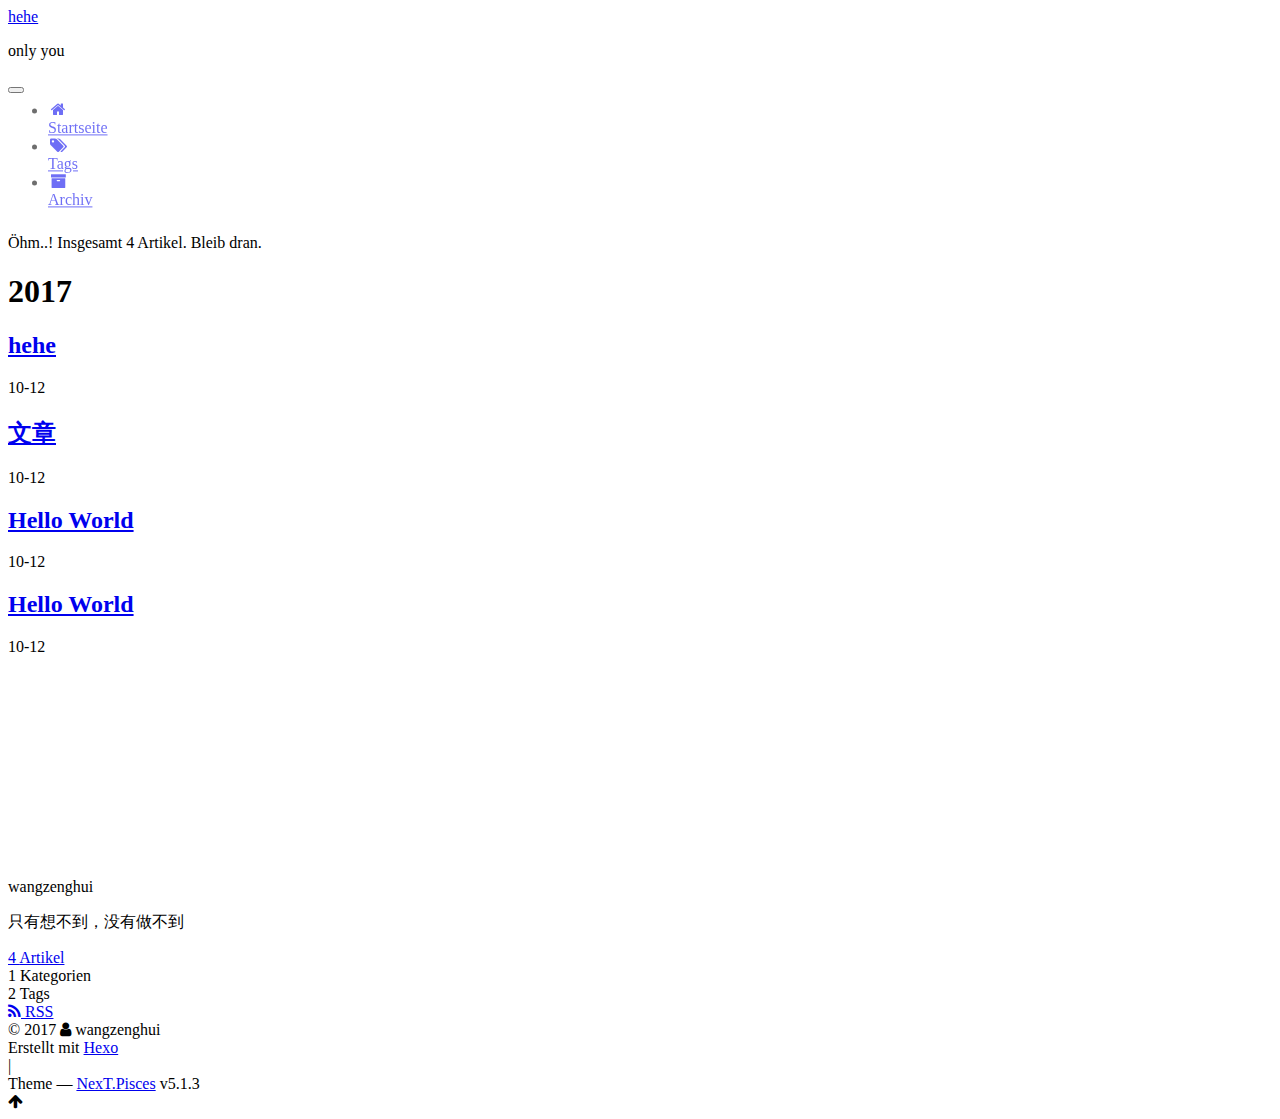
==== commit 3d1c5350: "Site updated: 2017-10-12 17:30:14" ====
--- a/archives/index.html
+++ b/archives/index.html
@@ -125,7 +125,7 @@
 
 
 
-  <title>Archive | hehe</title>
+  <title>Archiv | hehe</title>
   
 
 
@@ -185,7 +185,7 @@
             
               <i class="menu-item-icon fa fa-fw fa-home"></i> <br />
             
-            Home
+            Startseite
           </a>
         </li>
       
@@ -205,7 +205,7 @@
             
               <i class="menu-item-icon fa fa-fw fa-archive"></i> <br />
             
-            Archives
+            Archiv
           </a>
         </li>
       
@@ -241,7 +241,7 @@
         
           
         
-        Um..! 4 posts in total. Keep on posting.
+        Öhm..! Insgesamt 4 Artikel. Bleib dran.
       </span>
 
       
@@ -451,7 +451,7 @@
                 <a href="/archives/">
               
                   <span class="site-state-item-count">4</span>
-                  <span class="site-state-item-name">posts</span>
+                  <span class="site-state-item-name">Artikel</span>
                 </a>
               </div>
             
@@ -462,7 +462,7 @@
               <div class="site-state-item site-state-categories">
                 
                   <span class="site-state-item-count">1</span>
-                  <span class="site-state-item-name">categories</span>
+                  <span class="site-state-item-name">Kategorien</span>
                 
               </div>
             
@@ -473,7 +473,7 @@
               <div class="site-state-item site-state-tags">
                 
                   <span class="site-state-item-count">2</span>
-                  <span class="site-state-item-name">tags</span>
+                  <span class="site-state-item-name">Tags</span>
                 
               </div>
             
@@ -528,7 +528,7 @@
 </div>
 
 
-  <div class="powered-by">Powered by <a class="theme-link" target="_blank" href="https://hexo.io">Hexo</a></div>
+  <div class="powered-by">Erstellt mit  <a class="theme-link" target="_blank" href="https://hexo.io">Hexo</a></div>
 
 
 
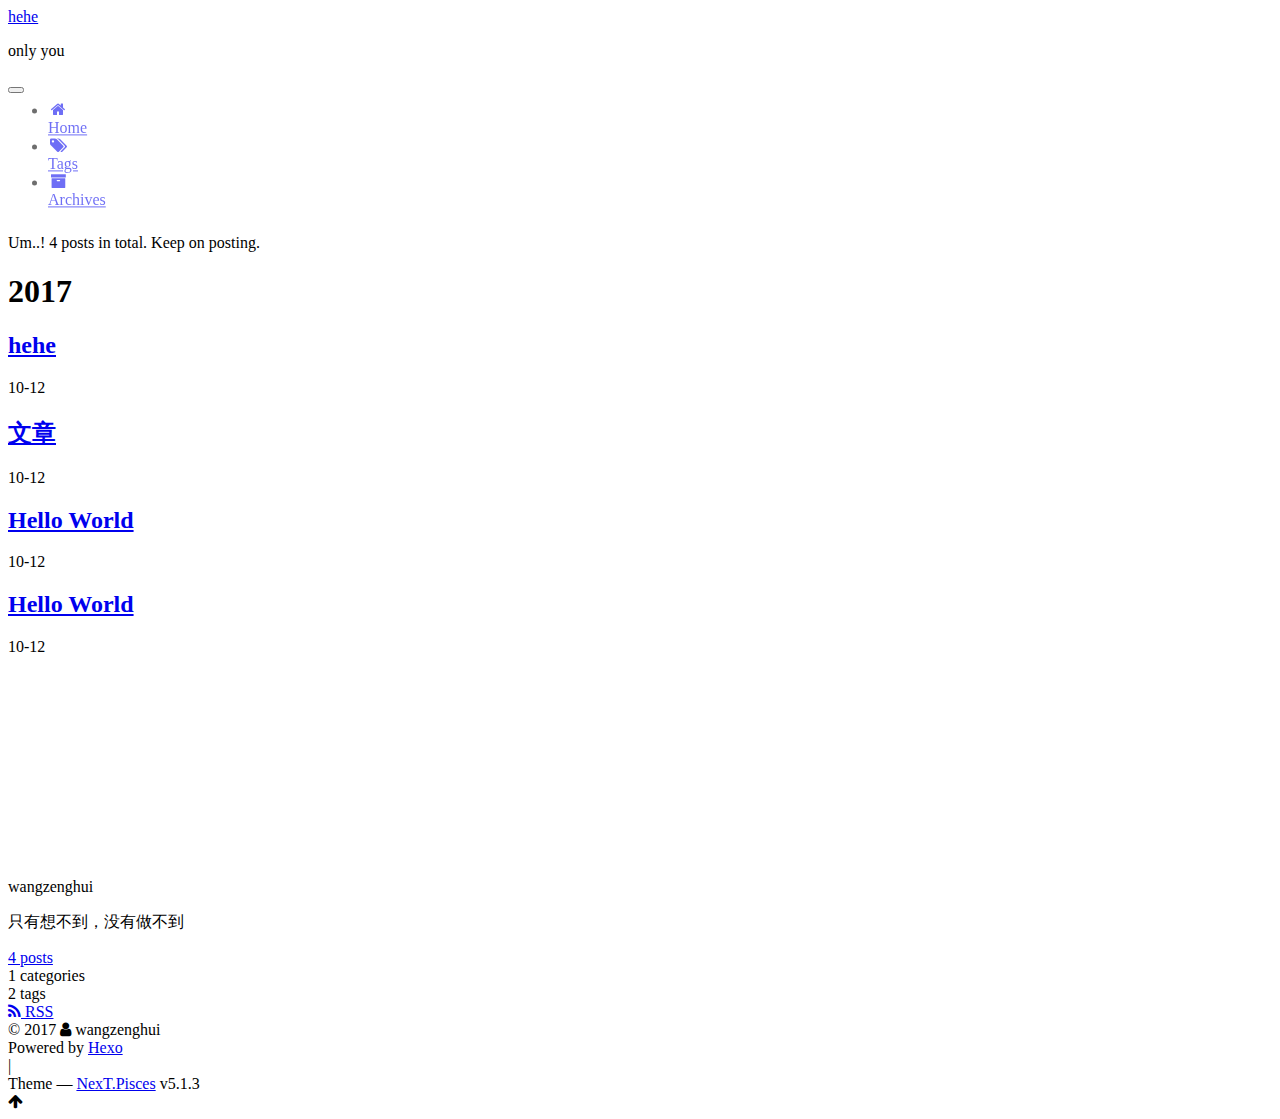
==== commit 396e3bce: "Site updated: 2017-10-12 17:52:22" ====
--- a/archives/index.html
+++ b/archives/index.html
@@ -125,7 +125,7 @@
 
 
 
-  <title>Archiv | hehe</title>
+  <title>Archive | hehe</title>
   
 
 
@@ -185,7 +185,7 @@
             
               <i class="menu-item-icon fa fa-fw fa-home"></i> <br />
             
-            Startseite
+            Home
           </a>
         </li>
       
@@ -205,7 +205,7 @@
             
               <i class="menu-item-icon fa fa-fw fa-archive"></i> <br />
             
-            Archiv
+            Archives
           </a>
         </li>
       
@@ -241,7 +241,7 @@
         
           
         
-        Öhm..! Insgesamt 4 Artikel. Bleib dran.
+        Um..! 4 posts in total. Keep on posting.
       </span>
 
       
@@ -451,7 +451,7 @@
                 <a href="/archives/">
               
                   <span class="site-state-item-count">4</span>
-                  <span class="site-state-item-name">Artikel</span>
+                  <span class="site-state-item-name">posts</span>
                 </a>
               </div>
             
@@ -462,7 +462,7 @@
               <div class="site-state-item site-state-categories">
                 
                   <span class="site-state-item-count">1</span>
-                  <span class="site-state-item-name">Kategorien</span>
+                  <span class="site-state-item-name">categories</span>
                 
               </div>
             
@@ -473,7 +473,7 @@
               <div class="site-state-item site-state-tags">
                 
                   <span class="site-state-item-count">2</span>
-                  <span class="site-state-item-name">Tags</span>
+                  <span class="site-state-item-name">tags</span>
                 
               </div>
             
@@ -528,7 +528,7 @@
 </div>
 
 
-  <div class="powered-by">Erstellt mit  <a class="theme-link" target="_blank" href="https://hexo.io">Hexo</a></div>
+  <div class="powered-by">Powered by <a class="theme-link" target="_blank" href="https://hexo.io">Hexo</a></div>
 
 
 
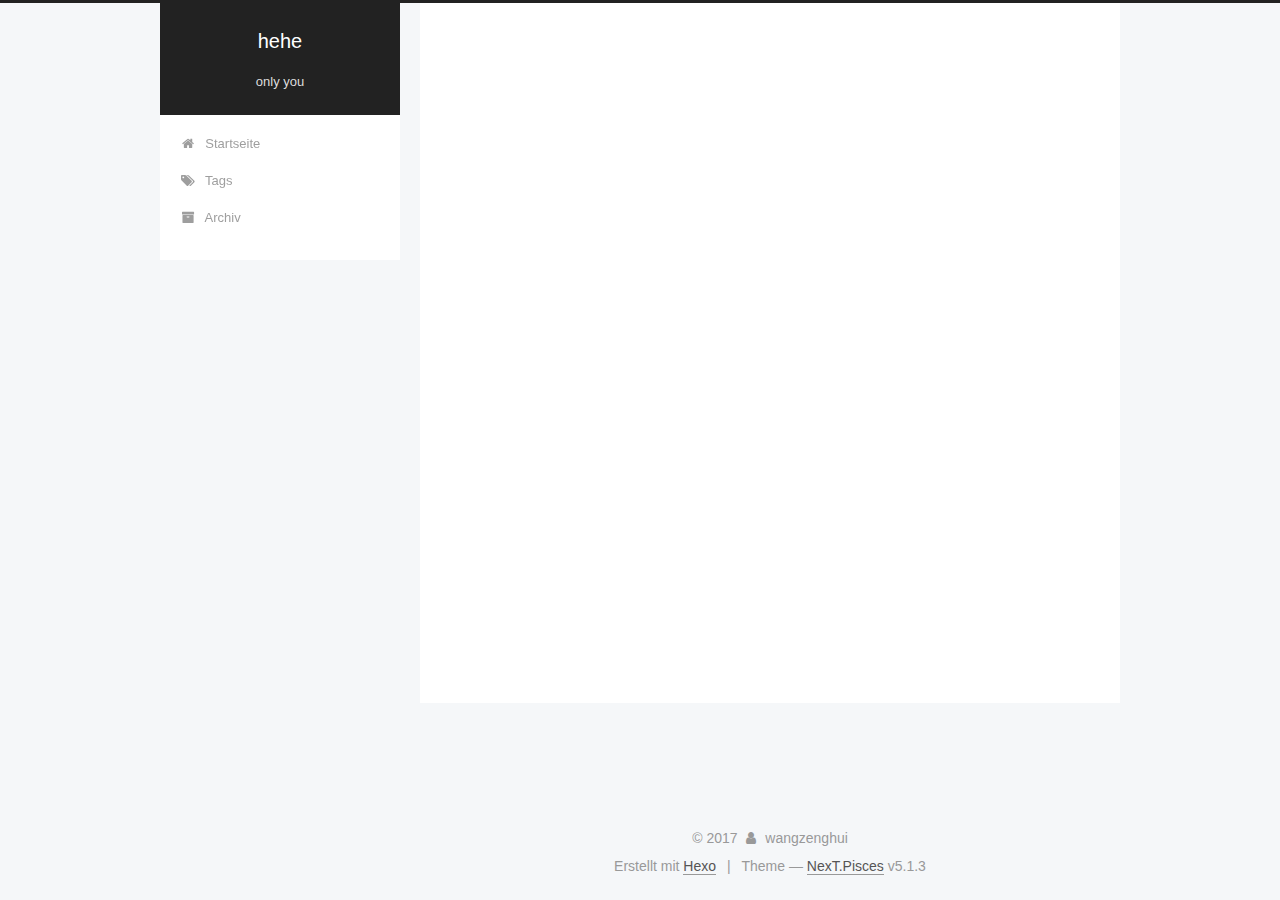
==== commit f9805e49: "Site updated: 2017-10-12 18:24:41" ====
--- a/archives/index.html
+++ b/archives/index.html
@@ -125,7 +125,7 @@
 
 
 
-  <title>Archive | hehe</title>
+  <title>Archiv | hehe</title>
   
 
 
@@ -185,7 +185,7 @@
             
               <i class="menu-item-icon fa fa-fw fa-home"></i> <br />
             
-            Home
+            Startseite
           </a>
         </li>
       
@@ -205,7 +205,7 @@
             
               <i class="menu-item-icon fa fa-fw fa-archive"></i> <br />
             
-            Archives
+            Archiv
           </a>
         </li>
       
@@ -241,7 +241,7 @@
         
           
         
-        Um..! 4 posts in total. Keep on posting.
+        Öhm..! Insgesamt 4 Artikel. Bleib dran.
       </span>
 
       
@@ -451,7 +451,7 @@
                 <a href="/archives/">
               
                   <span class="site-state-item-count">4</span>
-                  <span class="site-state-item-name">posts</span>
+                  <span class="site-state-item-name">Artikel</span>
                 </a>
               </div>
             
@@ -462,7 +462,7 @@
               <div class="site-state-item site-state-categories">
                 
                   <span class="site-state-item-count">1</span>
-                  <span class="site-state-item-name">categories</span>
+                  <span class="site-state-item-name">Kategorien</span>
                 
               </div>
             
@@ -473,7 +473,7 @@
               <div class="site-state-item site-state-tags">
                 
                   <span class="site-state-item-count">2</span>
-                  <span class="site-state-item-name">tags</span>
+                  <span class="site-state-item-name">Tags</span>
                 
               </div>
             
@@ -528,7 +528,7 @@
 </div>
 
 
-  <div class="powered-by">Powered by <a class="theme-link" target="_blank" href="https://hexo.io">Hexo</a></div>
+  <div class="powered-by">Erstellt mit  <a class="theme-link" target="_blank" href="https://hexo.io">Hexo</a></div>
 
 
 
--- a/css/main.css
+++ b/css/main.css
@@ -0,0 +1,2993 @@
+/* normalize.css v3.0.2 | MIT License | git.io/normalize */
+html {
+  font-family: sans-serif; /* 1 */
+  -ms-text-size-adjust: 100%; /* 2 */
+  -webkit-text-size-adjust: 100%; /* 2 */
+}
+body {
+  margin: 0;
+}
+article,
+aside,
+details,
+figcaption,
+figure,
+footer,
+header,
+hgroup,
+main,
+menu,
+nav,
+section,
+summary {
+  display: block;
+}
+audio,
+canvas,
+progress,
+video {
+  display: inline-block; /* 1 */
+  vertical-align: baseline; /* 2 */
+}
+audio:not([controls]) {
+  display: none;
+  height: 0;
+}
+[hidden],
+template {
+  display: none;
+}
+a {
+  background-color: transparent;
+}
+a:active,
+a:hover {
+  outline: 0;
+}
+abbr[title] {
+  border-bottom: 1px dotted;
+}
+b,
+strong {
+  font-weight: bold;
+}
+dfn {
+  font-style: italic;
+}
+h1 {
+  font-size: 2em;
+  margin: 0.67em 0;
+}
+mark {
+  background: #ff0;
+  color: #000;
+}
+small {
+  font-size: 80%;
+}
+sub,
+sup {
+  font-size: 75%;
+  line-height: 0;
+  position: relative;
+  vertical-align: baseline;
+}
+sup {
+  top: -0.5em;
+}
+sub {
+  bottom: -0.25em;
+}
+img {
+  border: 0;
+}
+svg:not(:root) {
+  overflow: hidden;
+}
+figure {
+  margin: 1em 40px;
+}
+hr {
+  -moz-box-sizing: content-box;
+  box-sizing: content-box;
+  height: 0;
+}
+pre {
+  overflow: auto;
+}
+code,
+kbd,
+pre,
+samp {
+  font-family: monospace, monospace;
+  font-size: 1em;
+}
+button,
+input,
+optgroup,
+select,
+textarea {
+  color: inherit; /* 1 */
+  font: inherit; /* 2 */
+  margin: 0; /* 3 */
+}
+button {
+  overflow: visible;
+}
+button,
+select {
+  text-transform: none;
+}
+button,
+html input[type="button"],
+input[type="reset"],
+input[type="submit"] {
+  -webkit-appearance: button; /* 2 */
+  cursor: pointer; /* 3 */
+}
+button[disabled],
+html input[disabled] {
+  cursor: default;
+}
+button::-moz-focus-inner,
+input::-moz-focus-inner {
+  border: 0;
+  padding: 0;
+}
+input {
+  line-height: normal;
+}
+input[type="checkbox"],
+input[type="radio"] {
+  box-sizing: border-box; /* 1 */
+  padding: 0; /* 2 */
+}
+input[type="number"]::-webkit-inner-spin-button,
+input[type="number"]::-webkit-outer-spin-button {
+  height: auto;
+}
+input[type="search"] {
+  -webkit-appearance: textfield; /* 1 */
+  -moz-box-sizing: content-box;
+  -webkit-box-sizing: content-box; /* 2 */
+  box-sizing: content-box;
+}
+input[type="search"]::-webkit-search-cancel-button,
+input[type="search"]::-webkit-search-decoration {
+  -webkit-appearance: none;
+}
+fieldset {
+  border: 1px solid #c0c0c0;
+  margin: 0 2px;
+  padding: 0.35em 0.625em 0.75em;
+}
+legend {
+  border: 0; /* 1 */
+  padding: 0; /* 2 */
+}
+textarea {
+  overflow: auto;
+}
+optgroup {
+  font-weight: bold;
+}
+table {
+  border-collapse: collapse;
+  border-spacing: 0;
+}
+td,
+th {
+  padding: 0;
+}
+::selection {
+  background: #262a30;
+  color: #fff;
+}
+body {
+  position: relative;
+  font-family: 'Lato', "PingFang SC", "Microsoft YaHei", sans-serif;
+  font-size: 14px;
+  line-height: 2;
+  color: #555;
+  background: #f5f7f9;
+}
+@media (max-width: 767px) {
+  body {
+    padding-right: 0 !important;
+  }
+}
+@media (min-width: 768px) and (max-width: 991px) {
+  body {
+    padding-right: 0 !important;
+  }
+}
+@media (min-width: 1600px) {
+  body {
+    font-size: 16px;
+  }
+}
+h1,
+h2,
+h3,
+h4,
+h5,
+h6 {
+  margin: 0;
+  padding: 0;
+  font-weight: bold;
+  line-height: 1.5;
+  font-family: 'Lato', "PingFang SC", "Microsoft YaHei", sans-serif;
+}
+h2,
+h3,
+h4,
+h5,
+h6 {
+  margin: 20px 0 15px;
+}
+h1 {
+  font-size: 22px;
+}
+@media (max-width: 767px) {
+  h1 {
+    font-size: 18px;
+  }
+}
+h2 {
+  font-size: 20px;
+}
+@media (max-width: 767px) {
+  h2 {
+    font-size: 16px;
+  }
+}
+h3 {
+  font-size: 18px;
+}
+@media (max-width: 767px) {
+  h3 {
+    font-size: 14px;
+  }
+}
+h4 {
+  font-size: 16px;
+}
+@media (max-width: 767px) {
+  h4 {
+    font-size: 12px;
+  }
+}
+h5 {
+  font-size: 14px;
+}
+@media (max-width: 767px) {
+  h5 {
+    font-size: 10px;
+  }
+}
+h6 {
+  font-size: 12px;
+}
+@media (max-width: 767px) {
+  h6 {
+    font-size: 8px;
+  }
+}
+p {
+  margin: 0 0 20px 0;
+}
+a {
+  color: #555;
+  text-decoration: none;
+  outline: none;
+  border-bottom: 1px solid #999;
+  word-wrap: break-word;
+}
+a:hover {
+  color: #222;
+  border-bottom-color: #222;
+}
+blockquote {
+  margin: 0;
+  padding: 0;
+}
+img {
+  display: block;
+  margin: auto;
+  max-width: 100%;
+  height: auto;
+}
+hr {
+  margin: 40px 0;
+  height: 3px;
+  border: none;
+  background-color: #ddd;
+  background-image: repeating-linear-gradient(-45deg, #fff, #fff 4px, transparent 4px, transparent 8px);
+}
+blockquote {
+  padding: 0 15px;
+  color: #666;
+  border-left: 4px solid #ddd;
+}
+blockquote cite::before {
+  content: "-";
+  padding: 0 5px;
+}
+dt {
+  font-weight: 700;
+}
+dd {
+  margin: 0;
+  padding: 0;
+}
+kbd {
+  border: 1px solid #ccc;
+  border-radius: 0.2em;
+  box-shadow: 0.1em 0.1em 0.2em rgba(0,0,0,0.1);
+  background-color: #f9f9f9;
+  font-family: inherit;
+  background-image: -webkit-linear-gradient(top, #eee, #fff, #eee);
+  padding: 0.1em 0.3em;
+  white-space: nowrap;
+}
+.text-left {
+  text-align: left;
+}
+.text-center {
+  text-align: center;
+}
+.text-right {
+  text-align: right;
+}
+.text-justify {
+  text-align: justify;
+}
+.text-nowrap {
+  white-space: nowrap;
+}
+.text-lowercase {
+  text-transform: lowercase;
+}
+.text-uppercase {
+  text-transform: uppercase;
+}
+.text-capitalize {
+  text-transform: capitalize;
+}
+.center-block {
+  display: block;
+  margin-left: auto;
+  margin-right: auto;
+}
+.clearfix:before,
+.clearfix:after {
+  content: " ";
+  display: table;
+}
+.clearfix:after {
+  clear: both;
+}
+.pullquote {
+  width: 45%;
+}
+.pullquote.left {
+  float: left;
+  margin-left: 5px;
+  margin-right: 10px;
+}
+.pullquote.right {
+  float: right;
+  margin-left: 10px;
+  margin-right: 5px;
+}
+.affix.affix.affix {
+  position: fixed;
+}
+.translation {
+  margin-top: -20px;
+  font-size: 14px;
+  color: #999;
+}
+.scrollbar-measure {
+  width: 100px;
+  height: 100px;
+  overflow: scroll;
+  position: absolute;
+  top: -9999px;
+}
+.use-motion .motion-element {
+  opacity: 0;
+}
+table {
+  margin: 20px 0;
+  width: 100%;
+  border-collapse: collapse;
+  border-spacing: 0;
+  border: 1px solid #ddd;
+  font-size: 14px;
+  table-layout: fixed;
+  word-wrap: break-all;
+}
+table>tbody>tr:nth-of-type(odd) {
+  background-color: #f9f9f9;
+}
+table>tbody>tr:hover {
+  background-color: #f5f5f5;
+}
+caption,
+th,
+td {
+  padding: 8px;
+  text-align: left;
+  vertical-align: middle;
+  font-weight: normal;
+}
+th,
+td {
+  border-bottom: 3px solid #ddd;
+  border-right: 1px solid #eee;
+}
+th {
+  padding-bottom: 10px;
+  font-weight: 700;
+}
+td {
+  border-bottom-width: 1px;
+}
+html,
+body {
+  height: 100%;
+}
+.container {
+  position: relative;
+  min-height: 100%;
+}
+.header-inner {
+  margin: 0 auto;
+  padding: 100px 0 70px;
+  width: 700px;
+}
+@media (min-width: 1600px) {
+  .container .header-inner {
+    width: 900px;
+  }
+}
+.main {
+  padding-bottom: 150px;
+}
+.main-inner {
+  margin: 0 auto;
+  width: 700px;
+}
+@media (min-width: 1600px) {
+  .container .main-inner {
+    width: 900px;
+  }
+}
+.footer {
+  position: absolute;
+  left: 0;
+  bottom: 0;
+  width: 100%;
+  min-height: 50px;
+}
+.footer-inner {
+  box-sizing: border-box;
+  margin: 20px auto;
+  width: 700px;
+}
+@media (min-width: 1600px) {
+  .container .footer-inner {
+    width: 900px;
+  }
+}
+pre,
+.highlight {
+  overflow: auto;
+  margin: 20px 0;
+  padding: 0;
+  font-size: 13px;
+  color: #4d4d4c;
+  background: #f7f7f7;
+  line-height: 1.6;
+}
+pre,
+code {
+  font-family: consolas, Menlo, "PingFang SC", "Microsoft YaHei", monospace;
+}
+code {
+  padding: 2px 4px;
+  word-wrap: break-word;
+  color: #555;
+  background: #eee;
+  border-radius: 3px;
+  font-size: 13px;
+}
+pre {
+  padding: 10px;
+}
+pre code {
+  padding: 0;
+  color: #4d4d4c;
+  background: none;
+  text-shadow: none;
+}
+.highlight {
+  border-radius: 1px;
+}
+.highlight pre {
+  border: none;
+  margin: 0;
+  padding: 10px 0;
+}
+.highlight table {
+  margin: 0;
+  width: auto;
+  border: none;
+}
+.highlight td {
+  border: none;
+  padding: 0;
+}
+.highlight figcaption {
+  font-size: 1em;
+  color: #4d4d4c;
+  line-height: 1em;
+  margin-bottom: 1em;
+}
+.highlight figcaption:before,
+.highlight figcaption:after {
+  content: " ";
+  display: table;
+}
+.highlight figcaption:after {
+  clear: both;
+}
+.highlight figcaption a {
+  float: right;
+  color: #4d4d4c;
+}
+.highlight figcaption a:hover {
+  border-bottom-color: #4d4d4c;
+}
+.highlight .gutter pre {
+  padding-left: 10px;
+  padding-right: 10px;
+  color: #869194;
+  text-align: right;
+  background-color: #eff2f3;
+}
+.highlight .code pre {
+  width: 100%;
+  padding-left: 10px;
+  padding-right: 10px;
+  background-color: #f7f7f7;
+}
+.highlight .line {
+  height: 20px;
+}
+.gutter {
+  -webkit-user-select: none;
+  -moz-user-select: none;
+  -ms-user-select: none;
+  user-select: none;
+}
+.gist table {
+  width: auto;
+}
+.gist table td {
+  border: none;
+}
+pre .deletion {
+  background: #fdd;
+}
+pre .addition {
+  background: #dfd;
+}
+pre .meta {
+  color: #8959a8;
+}
+pre .comment {
+  color: #8e908c;
+}
+pre .variable,
+pre .attribute,
+pre .tag,
+pre .regexp,
+pre .ruby .constant,
+pre .xml .tag .title,
+pre .xml .pi,
+pre .xml .doctype,
+pre .html .doctype,
+pre .css .id,
+pre .css .class,
+pre .css .pseudo {
+  color: #c82829;
+}
+pre .number,
+pre .preprocessor,
+pre .built_in,
+pre .literal,
+pre .params,
+pre .constant,
+pre .command {
+  color: #f5871f;
+}
+pre .ruby .class .title,
+pre .css .rules .attribute,
+pre .string,
+pre .value,
+pre .inheritance,
+pre .header,
+pre .ruby .symbol,
+pre .xml .cdata,
+pre .special,
+pre .number,
+pre .formula {
+  color: #718c00;
+}
+pre .title,
+pre .css .hexcolor {
+  color: #3e999f;
+}
+pre .function,
+pre .python .decorator,
+pre .python .title,
+pre .ruby .function .title,
+pre .ruby .title .keyword,
+pre .perl .sub,
+pre .javascript .title,
+pre .coffeescript .title {
+  color: #4271ae;
+}
+pre .keyword,
+pre .javascript .function {
+  color: #8959a8;
+}
+.full-image.full-image.full-image {
+  border: none;
+  max-width: 100%;
+  width: auto;
+  margin: 20px auto;
+}
+@media (min-width: 992px) {
+  .full-image.full-image.full-image {
+    max-width: none;
+    width: 118%;
+    margin: 0 -9%;
+  }
+}
+.blockquote-center,
+.page-home .post-type-quote blockquote,
+.page-post-detail .post-type-quote blockquote {
+  position: relative;
+  margin: 40px 0;
+  padding: 0;
+  border-left: none;
+  text-align: center;
+}
+.blockquote-center::before,
+.page-home .post-type-quote blockquote::before,
+.page-post-detail .post-type-quote blockquote::before,
+.blockquote-center::after,
+.page-home .post-type-quote blockquote::after,
+.page-post-detail .post-type-quote blockquote::after {
+  position: absolute;
+  content: ' ';
+  display: block;
+  width: 100%;
+  height: 24px;
+  opacity: 0.2;
+  background-repeat: no-repeat;
+  background-position: 0 -6px;
+  background-size: 22px 22px;
+}
+.blockquote-center::before,
+.page-home .post-type-quote blockquote::before,
+.page-post-detail .post-type-quote blockquote::before {
+  top: -20px;
+  background-image: url("../images/quote-l.svg");
+  border-top: 1px solid #ccc;
+}
+.blockquote-center::after,
+.page-home .post-type-quote blockquote::after,
+.page-post-detail .post-type-quote blockquote::after {
+  bottom: -20px;
+  background-image: url("../images/quote-r.svg");
+  border-bottom: 1px solid #ccc;
+  background-position: 100% 8px;
+}
+.blockquote-center p,
+.page-home .post-type-quote blockquote p,
+.page-post-detail .post-type-quote blockquote p,
+.blockquote-center div,
+.page-home .post-type-quote blockquote div,
+.page-post-detail .post-type-quote blockquote div {
+  text-align: center;
+}
+.post .post-body .group-picture img {
+  box-sizing: border-box;
+  padding: 0 3px;
+  border: none;
+}
+.post .group-picture-row {
+  overflow: hidden;
+  margin-top: 6px;
+}
+.post .group-picture-row:first-child {
+  margin-top: 0;
+}
+.post .group-picture-column {
+  float: left;
+}
+.page-post-detail .post-body .group-picture-column {
+  float: none;
+  margin-top: 10px;
+  width: auto !important;
+}
+.page-post-detail .post-body .group-picture-column img {
+  margin: 0 auto;
+}
+.page-archive .group-picture-container {
+  overflow: hidden;
+}
+.page-archive .group-picture-row {
+  float: left;
+}
+.page-archive .group-picture-row:first-child {
+  margin-top: 6px;
+}
+.page-archive .group-picture-column {
+  max-width: 150px;
+  max-height: 150px;
+}
+.post-body .note {
+  position: relative;
+  padding: 15px;
+  margin-bottom: 20px;
+  border: 1px solid #eee;
+  border-left-width: 5px;
+  border-radius: 3px;
+}
+.post-body .note h2,
+.post-body .note h3,
+.post-body .note h4,
+.post-body .note h5,
+.post-body .note h6 {
+  margin-top: 0;
+  margin-bottom: 0;
+  border-bottom: initial;
+  padding-top: 0 !important;
+}
+.post-body .note p:first-child,
+.post-body .note ul:first-child,
+.post-body .note ol:first-child,
+.post-body .note table:first-child,
+.post-body .note pre:first-child,
+.post-body .note blockquote:first-child {
+  margin-top: 0;
+}
+.post-body .note p:last-child,
+.post-body .note ul:last-child,
+.post-body .note ol:last-child,
+.post-body .note table:last-child,
+.post-body .note pre:last-child,
+.post-body .note blockquote:last-child {
+  margin-bottom: 0;
+}
+.post-body .note.default {
+  border-left-color: #777;
+}
+.post-body .note.default h2,
+.post-body .note.default h3,
+.post-body .note.default h4,
+.post-body .note.default h5,
+.post-body .note.default h6 {
+  color: #777;
+}
+.post-body .note.primary {
+  border-left-color: #6f42c1;
+}
+.post-body .note.primary h2,
+.post-body .note.primary h3,
+.post-body .note.primary h4,
+.post-body .note.primary h5,
+.post-body .note.primary h6 {
+  color: #6f42c1;
+}
+.post-body .note.info {
+  border-left-color: #428bca;
+}
+.post-body .note.info h2,
+.post-body .note.info h3,
+.post-body .note.info h4,
+.post-body .note.info h5,
+.post-body .note.info h6 {
+  color: #428bca;
+}
+.post-body .note.success {
+  border-left-color: #5cb85c;
+}
+.post-body .note.success h2,
+.post-body .note.success h3,
+.post-body .note.success h4,
+.post-body .note.success h5,
+.post-body .note.success h6 {
+  color: #5cb85c;
+}
+.post-body .note.warning {
+  border-left-color: #f0ad4e;
+}
+.post-body .note.warning h2,
+.post-body .note.warning h3,
+.post-body .note.warning h4,
+.post-body .note.warning h5,
+.post-body .note.warning h6 {
+  color: #f0ad4e;
+}
+.post-body .note.danger {
+  border-left-color: #d9534f;
+}
+.post-body .note.danger h2,
+.post-body .note.danger h3,
+.post-body .note.danger h4,
+.post-body .note.danger h5,
+.post-body .note.danger h6 {
+  color: #d9534f;
+}
+.post-body .label {
+  display: inline;
+  padding: 0 2px;
+  white-space: nowrap;
+}
+.post-body .label.default {
+  background-color: #f0f0f0;
+}
+.post-body .label.primary {
+  background-color: #efe6f7;
+}
+.post-body .label.info {
+  background-color: #e5f2f8;
+}
+.post-body .label.success {
+  background-color: #e7f4e9;
+}
+.post-body .label.warning {
+  background-color: #fcf6e1;
+}
+.post-body .label.danger {
+  background-color: #fae8eb;
+}
+.post-body .tabs {
+  position: relative;
+  display: block;
+  margin-bottom: 20px;
+  padding-top: 10px;
+}
+.post-body .tabs ul.nav-tabs {
+  margin: 0;
+  padding: 0;
+  display: flex;
+  margin-bottom: -1px;
+}
+@media (max-width: 413px) {
+  .post-body .tabs ul.nav-tabs {
+    display: block;
+    margin-bottom: 5px;
+  }
+}
+.post-body .tabs ul.nav-tabs li.tab {
+  list-style-type: none !important;
+  margin: 0 0.25em 0 0;
+  border-top: 3px solid transparent;
+  border-left: 1px solid transparent;
+  border-right: 1px solid transparent;
+}
+@media (max-width: 413px) {
+  .post-body .tabs ul.nav-tabs li.tab {
+    margin: initial;
+    border-top: 1px solid transparent;
+    border-left: 3px solid transparent;
+    border-right: 1px solid transparent;
+    border-bottom: 1px solid transparent;
+  }
+}
+.post-body .tabs ul.nav-tabs li.tab a {
+  outline: 0;
+  border-bottom: initial;
+  display: block;
+  line-height: 1.8em;
+  padding: 0.25em 0.75em;
+  transition-duration: 0.2s;
+  transition-timing-function: ease-out;
+  transition-delay: 0s;
+}
+.post-body .tabs ul.nav-tabs li.tab a i {
+  width: 1.285714285714286em;
+}
+.post-body .tabs ul.nav-tabs li.tab.active {
+  border-top: 3px solid #fc6423;
+  border-left: 1px solid #ddd;
+  border-right: 1px solid #ddd;
+  background-color: #fff;
+}
+@media (max-width: 413px) {
+  .post-body .tabs ul.nav-tabs li.tab.active {
+    border-top: 1px solid #ddd;
+    border-left: 3px solid #fc6423;
+    border-right: 1px solid #ddd;
+    border-bottom: 1px solid #ddd;
+  }
+}
+.post-body .tabs ul.nav-tabs li.tab.active a {
+  cursor: default;
+  color: #555;
+}
+.post-body .tabs .tab-content {
+  background-color: #fff;
+}
+.post-body .tabs .tab-content .tab-pane {
+  border: 1px solid #ddd;
+  padding: 20px 20px 0 20px;
+}
+.post-body .tabs .tab-content .tab-pane:not(.active) {
+  display: none !important;
+}
+.post-body .tabs .tab-content .tab-pane.active {
+  display: block !important;
+}
+.btn {
+  display: inline-block;
+  padding: 0 20px;
+  font-size: 14px;
+  color: #555;
+  background: #fff;
+  border: 2px solid #555;
+  text-decoration: none;
+  border-radius: 2px;
+  transition-property: background-color;
+  transition-duration: 0.2s;
+  transition-timing-function: ease-in-out;
+  transition-delay: 0s;
+  line-height: 2;
+}
+.btn:hover {
+  border-color: #222;
+  color: #fff;
+  background: #222;
+}
+.btn +.btn {
+  margin: 0 0 8px 8px;
+}
+.btn .fa-fw {
+  width: 1.285714285714286em;
+  text-align: left;
+}
+.btn-bar {
+  display: block;
+  width: 22px;
+  height: 2px;
+  background: #555;
+  border-radius: 1px;
+}
+.btn-bar+.btn-bar {
+  margin-top: 4px;
+}
+.pagination {
+  margin: 120px 0 40px;
+  text-align: center;
+  border-top: 1px solid #eee;
+}
+.page-number-basic,
+.pagination .prev,
+.pagination .next,
+.pagination .page-number,
+.pagination .space {
+  display: inline-block;
+  position: relative;
+  top: -1px;
+  margin: 0 10px;
+  padding: 0 11px;
+}
+@media (max-width: 767px) {
+  .page-number-basic,
+  .pagination .prev,
+  .pagination .next,
+  .pagination .page-number,
+  .pagination .space {
+    margin: 0 5px;
+  }
+}
+.pagination .prev,
+.pagination .next,
+.pagination .page-number {
+  border-bottom: 0;
+  border-top: 1px solid #eee;
+  transition-property: border-color;
+  transition-duration: 0.2s;
+  transition-timing-function: ease-in-out;
+  transition-delay: 0s;
+}
+.pagination .prev:hover,
+.pagination .next:hover,
+.pagination .page-number:hover {
+  border-top-color: #222;
+}
+.pagination .space {
+  padding: 0;
+  margin: 0;
+}
+.pagination .prev {
+  margin-left: 0;
+}
+.pagination .next {
+  margin-right: 0;
+}
+.pagination .page-number.current {
+  color: #fff;
+  background: #ccc;
+  border-top-color: #ccc;
+}
+@media (max-width: 767px) {
+  .pagination {
+    border-top: none;
+  }
+  .pagination .prev,
+  .pagination .next,
+  .pagination .page-number {
+    margin-bottom: 10px;
+    border-top: 0;
+    border-bottom: 1px solid #eee;
+    padding: 0 10px;
+  }
+  .pagination .prev:hover,
+  .pagination .next:hover,
+  .pagination .page-number:hover {
+    border-bottom-color: #222;
+  }
+}
+.comments {
+  margin: 60px 20px 0;
+}
+.tag-cloud {
+  text-align: center;
+}
+.tag-cloud a {
+  display: inline-block;
+  margin: 10px;
+}
+.back-to-top {
+  box-sizing: border-box;
+  position: fixed;
+  bottom: -100px;
+  right: 30px;
+  z-index: 1050;
+  padding: 0 6px;
+  width: 24px;
+  background: #222;
+  font-size: 12px;
+  opacity: 0.6;
+  color: #fff;
+  cursor: pointer;
+  text-align: center;
+  -webkit-transform: translateZ(0);
+  transition-property: bottom;
+  transition-duration: 0.2s;
+  transition-timing-function: ease-in-out;
+  transition-delay: 0s;
+}
+@media (min-width: 768px) and (max-width: 991px) {
+  .back-to-top {
+    display: none !important;
+  }
+}
+@media (max-width: 767px) {
+  .back-to-top {
+    display: none !important;
+  }
+}
+.back-to-top.back-to-top-on {
+  bottom: 30px;
+}
+.header {
+  background: transparent;
+}
+.header-inner {
+  position: relative;
+}
+.headband {
+  height: 3px;
+  background: #222;
+}
+.site-meta {
+  margin: 0;
+  text-align: center;
+}
+@media (max-width: 767px) {
+  .site-meta {
+    text-align: center;
+  }
+}
+.brand {
+  position: relative;
+  display: inline-block;
+  padding: 0 40px;
+  color: #fff;
+  background: #222;
+  border-bottom: none;
+}
+.brand:hover {
+  color: #fff;
+}
+.logo {
+  display: inline-block;
+  margin-right: 5px;
+  line-height: 36px;
+  vertical-align: top;
+}
+.site-title {
+  display: inline-block;
+  vertical-align: top;
+  line-height: 36px;
+  font-size: 20px;
+  font-weight: normal;
+  font-family: 'Lato', "PingFang SC", "Microsoft YaHei", sans-serif;
+}
+.site-subtitle {
+  margin-top: 10px;
+  font-size: 13px;
+  color: #ddd;
+}
+.use-motion .brand {
+  opacity: 0;
+}
+.use-motion .logo,
+.use-motion .site-title,
+.use-motion .site-subtitle {
+  opacity: 0;
+  position: relative;
+  top: -10px;
+}
+.site-nav-toggle {
+  display: none;
+  position: absolute;
+  top: 10px;
+  left: 10px;
+}
+@media (max-width: 767px) {
+  .site-nav-toggle {
+    display: block;
+  }
+}
+.site-nav-toggle button {
+  margin-top: 2px;
+  padding: 9px 10px;
+  background: transparent;
+  border: none;
+}
+@media (max-width: 767px) {
+  .site-nav {
+    display: none;
+    margin: 0 -10px;
+    padding: 0 10px;
+    clear: both;
+    border-top: 1px solid #ddd;
+  }
+}
+@media (min-width: 768px) and (max-width: 991px) {
+  .site-nav {
+    display: block !important;
+  }
+}
+@media (min-width: 992px) {
+  .site-nav {
+    display: block !important;
+  }
+}
+.menu {
+  margin-top: 20px;
+  padding-left: 0;
+  text-align: center;
+}
+.menu .menu-item {
+  display: inline-block;
+  margin: 0 10px;
+  list-style: none;
+}
+@media screen and (max-width: 767px) {
+  .menu .menu-item {
+    margin-top: 10px;
+  }
+}
+.menu .menu-item a {
+  display: block;
+  font-size: 13px;
+  line-height: inherit;
+  border-bottom: 1px solid transparent;
+  transition-property: border-color;
+  transition-duration: 0.2s;
+  transition-timing-function: ease-in-out;
+  transition-delay: 0s;
+}
+.menu .menu-item a:hover,
+.menu-item-active a {
+  border-bottom-color: #222;
+}
+.menu .menu-item .fa {
+  margin-right: 5px;
+}
+.use-motion .menu-item {
+  opacity: 0;
+}
+.post-body {
+  font-family: 'Lato', "PingFang SC", "Microsoft YaHei", sans-serif;
+}
+@media (max-width: 767px) {
+  .post-body {
+    word-break: break-word;
+  }
+}
+.post-body .fancybox img {
+  display: block !important;
+  margin: 0 auto;
+  cursor: pointer;
+  cursor: zoom-in;
+  cursor: -webkit-zoom-in;
+}
+.post-body .image-caption,
+.post-body .figure .caption {
+  margin: -20px auto 15px;
+  text-align: center;
+  font-size: 14px;
+  color: #999;
+  font-weight: bold;
+  line-height: 1;
+}
+.post-sticky-flag {
+  display: inline-block;
+  font-size: 16px;
+  -ms-transform: rotate(30deg);
+  -webkit-transform: rotate(30deg);
+  -moz-transform: rotate(30deg);
+  -ms-transform: rotate(30deg);
+  -o-transform: rotate(30deg);
+  transform: rotate(30deg);
+}
+.use-motion .post-block,
+.use-motion .pagination,
+.use-motion .comments {
+  opacity: 0;
+}
+.use-motion .post-header {
+  opacity: 0;
+}
+.use-motion .post-body {
+  opacity: 0;
+}
+.use-motion .collection-title {
+  opacity: 0;
+}
+.posts-expand {
+  padding-top: 40px;
+}
+@media (max-width: 767px) {
+  .posts-expand {
+    margin: 0 20px;
+  }
+  .post-body pre .gutter pre {
+    padding-right: 10px;
+  }
+  .post-body .highlight {
+    margin-left: 0px;
+    margin-right: 0px;
+    padding: 0;
+  }
+  .post-body .highlight .gutter pre {
+    padding-right: 10px;
+  }
+}
+@media (min-width: 992px) {
+  .posts-expand .post-body {
+    text-align: justify;
+  }
+}
+.posts-expand .post-body h2,
+.posts-expand .post-body h3,
+.posts-expand .post-body h4,
+.posts-expand .post-body h5,
+.posts-expand .post-body h6 {
+  padding-top: 10px;
+}
+.posts-expand .post-body h2 .header-anchor,
+.posts-expand .post-body h3 .header-anchor,
+.posts-expand .post-body h4 .header-anchor,
+.posts-expand .post-body h5 .header-anchor,
+.posts-expand .post-body h6 .header-anchor {
+  float: right;
+  margin-left: 10px;
+  color: #ccc;
+  border-bottom-style: none;
+  visibility: hidden;
+}
+.posts-expand .post-body h2 .header-anchor:hover,
+.posts-expand .post-body h3 .header-anchor:hover,
+.posts-expand .post-body h4 .header-anchor:hover,
+.posts-expand .post-body h5 .header-anchor:hover,
+.posts-expand .post-body h6 .header-anchor:hover {
+  color: inherit;
+}
+.posts-expand .post-body h2:hover .header-anchor,
+.posts-expand .post-body h3:hover .header-anchor,
+.posts-expand .post-body h4:hover .header-anchor,
+.posts-expand .post-body h5:hover .header-anchor,
+.posts-expand .post-body h6:hover .header-anchor {
+  visibility: visible;
+}
+.posts-expand .post-body ul li {
+  list-style: circle;
+}
+.posts-expand .post-body img {
+  box-sizing: border-box;
+  margin: auto;
+  padding: 3px;
+  border: 1px solid #ddd;
+}
+.posts-expand .post-body .fancybox img {
+  margin: 0 auto 25px;
+}
+@media (max-width: 767px) {
+  .posts-collapse {
+    margin: 0 20px;
+  }
+  .posts-collapse .post-title,
+  .posts-collapse .post-meta {
+    display: block;
+    width: auto;
+    text-align: left;
+  }
+}
+.posts-collapse {
+  position: relative;
+  z-index: 1010;
+  margin-left: 55px;
+}
+.posts-collapse::after {
+  content: " ";
+  position: absolute;
+  top: 20px;
+  left: 0;
+  margin-left: -2px;
+  width: 4px;
+  height: 100%;
+  background: #f5f5f5;
+  z-index: -1;
+}
+@media (max-width: 767px) {
+  .posts-collapse {
+    margin: 0 20px;
+  }
+}
+.posts-collapse .collection-title {
+  position: relative;
+  margin: 60px 0;
+}
+.posts-collapse .collection-title h1,
+.posts-collapse .collection-title h2 {
+  margin-left: 20px;
+}
+.posts-collapse .collection-title small {
+  color: #bbb;
+  margin-left: 5px;
+}
+.posts-collapse .collection-title::before {
+  content: " ";
+  position: absolute;
+  left: 0;
+  top: 50%;
+  margin-left: -4px;
+  margin-top: -4px;
+  width: 8px;
+  height: 8px;
+  background: #bbb;
+  border-radius: 50%;
+}
+.posts-collapse .post {
+  margin: 30px 0;
+}
+.posts-collapse .post-header {
+  position: relative;
+  transition-duration: 0.2s;
+  transition-timing-function: ease-in-out;
+  transition-delay: 0s;
+  transition-property: border;
+  border-bottom: 1px dashed #ccc;
+}
+.posts-collapse .post-header::before {
+  content: " ";
+  position: absolute;
+  left: 0;
+  top: 12px;
+  width: 6px;
+  height: 6px;
+  margin-left: -4px;
+  background: #bbb;
+  border-radius: 50%;
+  border: 1px solid #fff;
+  transition-duration: 0.2s;
+  transition-timing-function: ease-in-out;
+  transition-delay: 0s;
+  transition-property: background;
+}
+.posts-collapse .post-header:hover {
+  border-bottom-color: #666;
+}
+.posts-collapse .post-header:hover::before {
+  background: #222;
+}
+.posts-collapse .post-meta {
+  position: absolute;
+  font-size: 12px;
+  left: 20px;
+  top: 5px;
+}
+.posts-collapse .post-comments-count {
+  display: none;
+}
+.posts-collapse .post-title {
+  margin-left: 60px;
+  font-size: 16px;
+  font-weight: normal;
+  line-height: inherit;
+}
+.posts-collapse .post-title::after {
+  margin-left: 3px;
+  opacity: 0.6;
+}
+.posts-collapse .post-title a {
+  color: #666;
+  border-bottom: none;
+}
+.page-home .post-type-quote .post-header,
+.page-post-detail .post-type-quote .post-header,
+.page-home .post-type-quote .post-tags,
+.page-post-detail .post-type-quote .post-tags {
+  display: none;
+}
+.posts-expand .post-title {
+  text-align: center;
+  word-break: break-word;
+  font-weight: 400;
+}
+.posts-expand .post-title-link {
+  display: inline-block;
+  position: relative;
+  color: #555;
+  border-bottom: none;
+  line-height: 1.2;
+  vertical-align: top;
+}
+.posts-expand .post-title-link::before {
+  content: "";
+  position: absolute;
+  width: 100%;
+  height: 2px;
+  bottom: 0;
+  left: 0;
+  background-color: #000;
+  visibility: hidden;
+  -webkit-transform: scaleX(0);
+  -moz-transform: scaleX(0);
+  -ms-transform: scaleX(0);
+  -o-transform: scaleX(0);
+  transform: scaleX(0);
+  transition-duration: 0.2s;
+  transition-timing-function: ease-in-out;
+  transition-delay: 0s;
+}
+.posts-expand .post-title-link:hover::before {
+  visibility: visible;
+  -webkit-transform: scaleX(1);
+  -moz-transform: scaleX(1);
+  -ms-transform: scaleX(1);
+  -o-transform: scaleX(1);
+  transform: scaleX(1);
+}
+.posts-expand .post-title-link .fa {
+  font-size: 16px;
+}
+.posts-expand .post-meta {
+  margin: 3px 0 60px 0;
+  color: #999;
+  font-family: 'Lato', "PingFang SC", "Microsoft YaHei", sans-serif;
+  font-size: 12px;
+  text-align: center;
+}
+.posts-expand .post-meta .post-category-list {
+  display: inline-block;
+  margin: 0;
+  padding: 3px;
+}
+.posts-expand .post-meta .post-category-list-link {
+  color: #999;
+}
+.posts-expand .post-meta .post-description {
+  font-size: 14px;
+  margin-top: 2px;
+}
+.post-meta-divider {
+  margin: 0 0.5em;
+}
+.post-meta-item-icon {
+  margin-right: 3px;
+}
+@media (min-width: 768px) and (max-width: 991px) {
+  .post-meta-item-icon {
+    display: inline-block;
+  }
+}
+@media (max-width: 767px) {
+  .post-meta-item-icon {
+    display: inline-block;
+  }
+}
+@media (min-width: 768px) and (max-width: 991px) {
+  .post-meta-item-text {
+    display: none;
+  }
+}
+@media (max-width: 767px) {
+  .post-meta-item-text {
+    display: none;
+  }
+}
+@media (max-width: 767px) {
+  .posts-expand .post-comments-count {
+    display: none;
+  }
+}
+.post-button {
+  margin-top: 40px;
+}
+.posts-expand .post-tags {
+  margin-top: 40px;
+  text-align: center;
+}
+.posts-expand .post-tags a {
+  display: inline-block;
+  margin-right: 10px;
+  font-size: 13px;
+}
+.post-nav {
+  display: table;
+  margin-top: 15px;
+  width: 100%;
+  border-top: 1px solid #eee;
+}
+.post-nav-divider {
+  display: table-cell;
+  width: 10%;
+}
+.post-nav-item {
+  display: table-cell;
+  padding: 10px 0 0 0;
+  width: 45%;
+  vertical-align: top;
+}
+.post-nav-item a {
+  position: relative;
+  display: block;
+  line-height: 25px;
+  font-size: 14px;
+  color: #555;
+  border-bottom: none;
+}
+.post-nav-item a:hover {
+  color: #222;
+  border-bottom: none;
+}
+.post-nav-item a:active {
+  top: 2px;
+}
+.post-nav-item .fa {
+  position: absolute;
+  top: 8px;
+  left: 0;
+  font-size: 12px;
+}
+.post-nav-next a {
+  padding-left: 15px;
+}
+.post-nav-prev {
+  text-align: right;
+}
+.post-nav-prev a {
+  padding-right: 15px;
+}
+.post-nav-prev .fa {
+  right: 0;
+  left: auto;
+}
+.posts-expand .post-eof {
+  display: block;
+  margin: 80px auto 60px;
+  width: 8%;
+  height: 1px;
+  background: #ccc;
+  text-align: center;
+}
+.post:last-child .post-eof.post-eof.post-eof {
+  display: none;
+}
+.post-gallery {
+  display: table;
+  table-layout: fixed;
+  width: 100%;
+  border-collapse: separate;
+}
+.post-gallery-row {
+  display: table-row;
+}
+.post-gallery .post-gallery-img {
+  display: table-cell;
+  text-align: center;
+  vertical-align: middle;
+  border: none;
+}
+.post-gallery .post-gallery-img img {
+  max-width: 100%;
+  max-height: 100%;
+  border: none;
+}
+.fancybox-close,
+.fancybox-close:hover {
+  border: none;
+}
+.rtl.post-body p,
+.rtl.post-body a,
+.rtl.post-body h1,
+.rtl.post-body h2,
+.rtl.post-body h3,
+.rtl.post-body h4,
+.rtl.post-body h5,
+.rtl.post-body h6,
+.rtl.post-body li,
+.rtl.post-body ul,
+.rtl.post-body ol {
+  direction: rtl;
+  font-family: UKIJ Ekran;
+}
+.rtl.post-title {
+  font-family: UKIJ Ekran;
+}
+.sidebar {
+  position: fixed;
+  right: 0;
+  top: 0;
+  bottom: 0;
+  width: 0;
+  z-index: 1040;
+  box-shadow: inset 0 2px 6px #000;
+  background: #222;
+  -webkit-transform: translateZ(0);
+}
+.sidebar a {
+  color: #999;
+  border-bottom-color: #555;
+}
+.sidebar a:hover {
+  color: #eee;
+}
+@media (min-width: 768px) and (max-width: 991px) {
+  .sidebar {
+    display: none !important;
+  }
+}
+@media (max-width: 767px) {
+  .sidebar {
+    display: none !important;
+  }
+}
+.sidebar-inner {
+  position: relative;
+  padding: 20px 10px;
+  color: #999;
+  text-align: center;
+}
+.site-overview-wrap {
+  overflow: hidden;
+}
+.site-overview {
+  overflow-y: auto;
+  overflow-x: hidden;
+}
+.sidebar-toggle {
+  position: fixed;
+  right: 30px;
+  bottom: 45px;
+  width: 14px;
+  height: 14px;
+  padding: 5px;
+  background: #222;
+  line-height: 0;
+  z-index: 1050;
+  cursor: pointer;
+  -webkit-transform: translateZ(0);
+}
+@media (min-width: 768px) and (max-width: 991px) {
+  .sidebar-toggle {
+    display: none !important;
+  }
+}
+@media (max-width: 767px) {
+  .sidebar-toggle {
+    display: none !important;
+  }
+}
+.sidebar-toggle-line {
+  position: relative;
+  display: inline-block;
+  vertical-align: top;
+  height: 2px;
+  width: 100%;
+  background: #fff;
+  margin-top: 3px;
+}
+.sidebar-toggle-line:first-child {
+  margin-top: 0;
+}
+.site-author-image {
+  display: block;
+  margin: 0 auto;
+  padding: 2px;
+  max-width: 120px;
+  height: auto;
+  border: 1px solid #eee;
+}
+.site-author-name {
+  margin: 0;
+  text-align: center;
+  color: #222;
+  font-weight: 600;
+}
+.site-description {
+  margin-top: 0;
+  text-align: center;
+  font-size: 13px;
+  color: #999;
+}
+.site-state {
+  overflow: hidden;
+  line-height: 1.4;
+  white-space: nowrap;
+  text-align: center;
+}
+.site-state-item {
+  display: inline-block;
+  padding: 0 15px;
+  border-left: 1px solid #eee;
+}
+.site-state-item:first-child {
+  border-left: none;
+}
+.site-state-item a {
+  border-bottom: none;
+}
+.site-state-item-count {
+  display: block;
+  text-align: center;
+  color: inherit;
+  font-weight: 600;
+  font-size: 16px;
+}
+.site-state-item-name {
+  font-size: 13px;
+  color: #999;
+}
+.feed-link {
+  margin-top: 20px;
+}
+.feed-link a {
+  display: inline-block;
+  padding: 0 15px;
+  color: #fc6423;
+  border: 1px solid #fc6423;
+  border-radius: 4px;
+}
+.feed-link a i {
+  color: #fc6423;
+  font-size: 14px;
+}
+.feed-link a:hover {
+  color: #fff;
+  background: #fc6423;
+}
+.feed-link a:hover i {
+  color: #fff;
+}
+.links-of-author {
+  margin-top: 20px;
+}
+.links-of-author a {
+  display: inline-block;
+  vertical-align: middle;
+  margin-right: 10px;
+  margin-bottom: 10px;
+  border-bottom-color: #555;
+  font-size: 13px;
+}
+.links-of-author a:before {
+  display: inline-block;
+  vertical-align: middle;
+  margin-right: 3px;
+  content: " ";
+  width: 4px;
+  height: 4px;
+  border-radius: 50%;
+  background: #96ffbd;
+}
+.links-of-blogroll {
+  font-size: 13px;
+}
+.links-of-blogroll-title {
+  margin-top: 20px;
+  font-size: 14px;
+  font-weight: 600;
+}
+.links-of-blogroll-list {
+  margin: 0;
+  padding: 0;
+  list-style: none;
+}
+.links-of-blogroll-item {
+  padding: 2px 10px;
+}
+.links-of-blogroll-item a {
+  max-width: 280px;
+  box-sizing: border-box;
+  display: inline-block;
+  overflow: hidden;
+  white-space: nowrap;
+  text-overflow: ellipsis;
+}
+.sidebar-nav {
+  margin: 0 0 20px;
+  padding-left: 0;
+}
+.sidebar-nav li {
+  display: inline-block;
+  cursor: pointer;
+  border-bottom: 1px solid transparent;
+  font-size: 14px;
+  color: #555;
+}
+.sidebar-nav li:hover {
+  color: #fc6423;
+}
+.page-post-detail .sidebar-nav-toc {
+  padding: 0 5px;
+}
+.page-post-detail .sidebar-nav-overview {
+  margin-left: 10px;
+}
+.sidebar-nav .sidebar-nav-active {
+  color: #fc6423;
+  border-bottom-color: #fc6423;
+}
+.sidebar-nav .sidebar-nav-active:hover {
+  color: #fc6423;
+}
+.sidebar-panel {
+  display: none;
+}
+.sidebar-panel-active {
+  display: block;
+}
+.post-toc-empty {
+  font-size: 14px;
+  color: #666;
+}
+.post-toc-wrap {
+  overflow: hidden;
+}
+.post-toc {
+  overflow: auto;
+}
+.post-toc ol {
+  margin: 0;
+  padding: 0 2px 5px 10px;
+  text-align: left;
+  list-style: none;
+  font-size: 14px;
+}
+.post-toc ol > ol {
+  padding-left: 0;
+}
+.post-toc ol a {
+  transition-duration: 0.2s;
+  transition-timing-function: ease-in-out;
+  transition-delay: 0s;
+  transition-property: all;
+  color: #666;
+  border-bottom-color: #ccc;
+}
+.post-toc ol a:hover {
+  color: #000;
+  border-bottom-color: #000;
+}
+.post-toc .nav-item {
+  overflow: hidden;
+  text-overflow: ellipsis;
+  white-space: nowrap;
+  line-height: 1.8;
+}
+.post-toc .nav .nav-child {
+  display: none;
+}
+.post-toc .nav .active > .nav-child {
+  display: block;
+}
+.post-toc .nav .active-current > .nav-child {
+  display: block;
+}
+.post-toc .nav .active-current > .nav-child > .nav-item {
+  display: block;
+}
+.post-toc .nav .active > a {
+  color: #fc6423;
+  border-bottom-color: #fc6423;
+}
+.post-toc .nav .active-current > a {
+  color: #fc6423;
+}
+.post-toc .nav .active-current > a:hover {
+  color: #fc6423;
+}
+.footer {
+  font-size: 14px;
+  color: #999;
+}
+.footer img {
+  border: none;
+}
+.footer-inner {
+  text-align: center;
+}
+.with-love {
+  display: inline-block;
+  margin: 0 5px;
+}
+.powered-by,
+.theme-info {
+  display: inline-block;
+}
+.cc-license {
+  margin-top: 10px;
+  text-align: center;
+}
+.cc-license .cc-opacity {
+  opacity: 0.7;
+  border-bottom: none;
+}
+.cc-license .cc-opacity:hover {
+  opacity: 0.9;
+}
+.cc-license img {
+  display: inline-block;
+}
+.theme-next #ds-thread #ds-reset {
+  color: #555;
+}
+.theme-next #ds-thread #ds-reset .ds-replybox {
+  margin-bottom: 30px;
+}
+.theme-next #ds-thread #ds-reset .ds-replybox .ds-avatar,
+.theme-next #ds-reset .ds-avatar img {
+  box-shadow: none;
+}
+.theme-next #ds-thread #ds-reset .ds-textarea-wrapper {
+  border-color: #c7d4e1;
+  background: none;
+  border-top-right-radius: 3px;
+  border-top-left-radius: 3px;
+}
+.theme-next #ds-thread #ds-reset .ds-textarea-wrapper textarea {
+  height: 60px;
+}
+.theme-next #ds-reset .ds-rounded-top {
+  border-radius: 0;
+}
+.theme-next #ds-thread #ds-reset .ds-post-toolbar {
+  box-sizing: border-box;
+  border: 1px solid #c7d4e1;
+  background: #f6f8fa;
+}
+.theme-next #ds-thread #ds-reset .ds-post-options {
+  height: 40px;
+  border: none;
+  background: none;
+}
+.theme-next #ds-thread #ds-reset .ds-toolbar-buttons {
+  top: 11px;
+}
+.theme-next #ds-thread #ds-reset .ds-sync {
+  top: 5px;
+}
+.theme-next #ds-thread #ds-reset .ds-post-button {
+  top: 4px;
+  right: 5px;
+  width: 90px;
+  height: 30px;
+  border: 1px solid #c5ced7;
+  border-radius: 3px;
+  background-image: linear-gradient(#fbfbfc, #f5f7f9);
+  color: #60676d;
+}
+.theme-next #ds-thread #ds-reset .ds-post-button:hover {
+  background-position: 0 -30px;
+  color: #60676d;
+}
+.theme-next #ds-thread #ds-reset .ds-comments-info {
+  padding: 10px 0;
+}
+.theme-next #ds-thread #ds-reset .ds-sort {
+  display: none;
+}
+.theme-next #ds-thread #ds-reset li.ds-tab a.ds-current {
+  border: none;
+  background: #f6f8fa;
+  color: #60676d;
+}
+.theme-next #ds-thread #ds-reset li.ds-tab a.ds-current:hover {
+  background-color: #e9f0f7;
+  color: #60676d;
+}
+.theme-next #ds-thread #ds-reset li.ds-tab a {
+  border-radius: 2px;
+  padding: 5px;
+}
+.theme-next #ds-thread #ds-reset .ds-login-buttons p {
+  color: #999;
+  line-height: 36px;
+}
+.theme-next #ds-thread #ds-reset .ds-login-buttons .ds-service-list li {
+  height: 28px;
+}
+.theme-next #ds-thread #ds-reset .ds-service-list a {
+  background: none;
+  padding: 5px;
+  border: 1px solid;
+  border-radius: 3px;
+  text-align: center;
+}
+.theme-next #ds-thread #ds-reset .ds-service-list a:hover {
+  color: #fff;
+  background: #666;
+}
+.theme-next #ds-thread #ds-reset .ds-service-list .ds-weibo {
+  color: #fc9b00;
+  border-color: #fc9b00;
+}
+.theme-next #ds-thread #ds-reset .ds-service-list .ds-weibo:hover {
+  background: #fc9b00;
+}
+.theme-next #ds-thread #ds-reset .ds-service-list .ds-qq {
+  color: #60a3ec;
+  border-color: #60a3ec;
+}
+.theme-next #ds-thread #ds-reset .ds-service-list .ds-qq:hover {
+  background: #60a3ec;
+}
+.theme-next #ds-thread #ds-reset .ds-service-list .ds-renren {
+  color: #2e7ac4;
+  border-color: #2e7ac4;
+}
+.theme-next #ds-thread #ds-reset .ds-service-list .ds-renren:hover {
+  background: #2e7ac4;
+}
+.theme-next #ds-thread #ds-reset .ds-service-list .ds-douban {
+  color: #37994c;
+  border-color: #37994c;
+}
+.theme-next #ds-thread #ds-reset .ds-service-list .ds-douban:hover {
+  background: #37994c;
+}
+.theme-next #ds-thread #ds-reset .ds-service-list .ds-kaixin {
+  color: #fef20d;
+  border-color: #fef20d;
+}
+.theme-next #ds-thread #ds-reset .ds-service-list .ds-kaixin:hover {
+  background: #fef20d;
+}
+.theme-next #ds-thread #ds-reset .ds-service-list .ds-netease {
+  color: #f00;
+  border-color: #f00;
+}
+.theme-next #ds-thread #ds-reset .ds-service-list .ds-netease:hover {
+  background: #f00;
+}
+.theme-next #ds-thread #ds-reset .ds-service-list .ds-sohu {
+  color: #ffcb05;
+  border-color: #ffcb05;
+}
+.theme-next #ds-thread #ds-reset .ds-service-list .ds-sohu:hover {
+  background: #ffcb05;
+}
+.theme-next #ds-thread #ds-reset .ds-service-list .ds-baidu {
+  color: #2831e0;
+  border-color: #2831e0;
+}
+.theme-next #ds-thread #ds-reset .ds-service-list .ds-baidu:hover {
+  background: #2831e0;
+}
+.theme-next #ds-thread #ds-reset .ds-service-list .ds-google {
+  color: #166bec;
+  border-color: #166bec;
+}
+.theme-next #ds-thread #ds-reset .ds-service-list .ds-google:hover {
+  background: #166bec;
+}
+.theme-next #ds-thread #ds-reset .ds-service-list .ds-weixin {
+  color: #00ce0d;
+  border-color: #00ce0d;
+}
+.theme-next #ds-thread #ds-reset .ds-service-list .ds-weixin:hover {
+  background: #00ce0d;
+}
+.theme-next #ds-thread #ds-reset .ds-service-list .ds-more-services {
+  border: none;
+}
+.theme-next #ds-thread #ds-reset .ds-service-list .ds-more-services:hover {
+  background: none;
+}
+.theme-next #ds-reset .duoshuo-ua-admin {
+  display: inline-block;
+  color: #f00;
+}
+.theme-next #ds-reset .duoshuo-ua-platform,
+.theme-next #ds-reset .duoshuo-ua-browser {
+  color: #ccc;
+}
+.theme-next #ds-reset .duoshuo-ua-platform .fa,
+.theme-next #ds-reset .duoshuo-ua-browser .fa {
+  display: inline-block;
+  margin-right: 3px;
+}
+.theme-next #ds-reset .duoshuo-ua-separator {
+  display: inline-block;
+  margin-left: 5px;
+}
+.theme-next .this_ua {
+  background-color: #ccc !important;
+  border-radius: 4px;
+  padding: 0 5px !important;
+  margin: 1px 1px !important;
+  border: 1px solid #bbb !important;
+  color: #fff;
+  display: inline-block !important;
+}
+.theme-next .this_ua.admin {
+  background-color: #d9534f !important;
+  border-color: #d9534f !important;
+}
+.theme-next .this_ua.platform.iOS,
+.theme-next .this_ua.platform.Mac,
+.theme-next .this_ua.platform.Windows {
+  background-color: #39b3d7 !important;
+  border-color: #46b8da !important;
+}
+.theme-next .this_ua.platform.Linux {
+  background-color: #3a3a3a !important;
+  border-color: #1f1f1f !important;
+}
+.theme-next .this_ua.platform.Android {
+  background-color: #00c47d !important;
+  border-color: #01b171 !important;
+}
+.theme-next .this_ua.browser.Mobile,
+.theme-next .this_ua.browser.Chrome {
+  background-color: #5cb85c !important;
+  border-color: #4cae4c !important;
+}
+.theme-next .this_ua.browser.Firefox {
+  background-color: #f0ad4e !important;
+  border-color: #eea236 !important;
+}
+.theme-next .this_ua.browser.Maxthon,
+.theme-next .this_ua.browser.IE {
+  background-color: #428bca !important;
+  border-color: #357ebd !important;
+}
+.theme-next .this_ua.browser.baidu,
+.theme-next .this_ua.browser.UCBrowser,
+.theme-next .this_ua.browser.Opera {
+  background-color: #d9534f !important;
+  border-color: #d43f3a !important;
+}
+.theme-next .this_ua.browser.Android,
+.theme-next .this_ua.browser.QQBrowser {
+  background-color: #78ace9 !important;
+  border-color: #4cae4c !important;
+}
+.post-spread {
+  margin-top: 20px;
+  text-align: center;
+}
+.jiathis_style {
+  display: inline-block;
+}
+.jiathis_style a {
+  border: none;
+}
+.fa {
+  font-family: FontAwesome !important;
+}
+.post-spread {
+  margin-top: 20px;
+  text-align: center;
+}
+.bdshare-slide-button-box a {
+  border: none;
+}
+.bdsharebuttonbox {
+  display: inline-block;
+}
+.bdsharebuttonbox a {
+  border: none;
+}
+.local-search-pop-overlay {
+  position: fixed;
+  width: 100%;
+  height: 100%;
+  top: 0;
+  left: 0;
+  z-index: 2080;
+  background-color: rgba(0,0,0,0.3);
+}
+.local-search-popup {
+  display: none;
+  position: fixed;
+  top: 10%;
+  left: 50%;
+  margin-left: -350px;
+  width: 700px;
+  height: 80%;
+  padding: 0;
+  background: #fff;
+  color: #333;
+  z-index: 9999;
+  border-radius: 5px;
+}
+@media (max-width: 767px) {
+  .local-search-popup {
+    padding: 0;
+    top: 0;
+    left: 0;
+    margin: 0;
+    width: 100%;
+    height: 100%;
+    border-radius: 0;
+  }
+}
+.local-search-popup ul.search-result-list {
+  padding: 0;
+  margin: 0 5px;
+}
+.local-search-popup p.search-result {
+  border-bottom: 1px dashed #ccc;
+  padding: 5px 0;
+}
+.local-search-popup a.search-result-title {
+  font-weight: bold;
+  font-size: 16px;
+}
+.local-search-popup .search-keyword {
+  border-bottom: 1px dashed #f00;
+  font-weight: bold;
+  color: #f00;
+}
+.local-search-popup .local-search-header {
+  padding: 5px;
+  height: 36px;
+  background: #f5f5f5;
+  border-top-left-radius: 5px;
+  border-top-right-radius: 5px;
+}
+.local-search-popup #local-search-result {
+  overflow: auto;
+  position: relative;
+  padding: 5px 25px;
+  height: calc(100% - 55px);
+}
+.local-search-popup .local-search-input-wrapper {
+  display: inline-block;
+  width: calc(100% - 90px);
+  height: 36px;
+  line-height: 36px;
+  padding: 0 5px;
+}
+.local-search-popup .local-search-input-wrapper input {
+  padding: 8px 0;
+  height: 20px;
+  display: block;
+  width: 100%;
+  outline: none;
+  border: none;
+  background: transparent;
+  vertical-align: middle;
+}
+.local-search-popup .search-icon,
+.local-search-popup .popup-btn-close {
+  display: inline-block;
+  font-size: 18px;
+  color: #999;
+  height: 36px;
+  width: 18px;
+  padding-left: 10px;
+  padding-right: 10px;
+}
+.local-search-popup .search-icon {
+  float: left;
+}
+.local-search-popup .popup-btn-close {
+  border-left: 1px solid #eee;
+  float: right;
+  cursor: pointer;
+}
+.local-search-popup #no-result {
+  position: absolute;
+  left: 50%;
+  top: 50%;
+  -webkit-transform: translate(-50%, -50%);
+  -webkit-transform: translate(-50%, -50%);
+  -moz-transform: translate(-50%, -50%);
+  -ms-transform: translate(-50%, -50%);
+  -o-transform: translate(-50%, -50%);
+  transform: translate(-50%, -50%);
+  color: #ccc;
+}
+@media (min-width: 768px) and (max-width: 991px) {
+  .busuanzi-count {
+    width: auto;
+  }
+}
+@media (max-width: 767px) {
+  .busuanzi-count {
+    width: auto;
+  }
+}
+.site-uv,
+.site-pv,
+.page-pv {
+  display: inline-block;
+}
+.site-uv .busuanzi-value,
+.site-pv .busuanzi-value,
+.page-pv .busuanzi-value {
+  margin: 0 5px;
+}
+.site-uv {
+  margin-right: 10px;
+}
+.site-uv::after {
+  content: "|";
+  padding-left: 10px;
+}
+.page-archive .archive-page-counter {
+  position: relative;
+  top: 3px;
+  left: 20px;
+}
+@media (max-width: 767px) {
+  .page-archive .archive-page-counter {
+    top: 5px;
+  }
+}
+.page-archive .posts-collapse .archive-move-on {
+  position: absolute;
+  top: 11px;
+  left: 0;
+  margin-left: -6px;
+  width: 10px;
+  height: 10px;
+  opacity: 0.5;
+  background: #555;
+  border: 1px solid #fff;
+  border-radius: 50%;
+}
+.category-all-page .category-all-title {
+  text-align: center;
+}
+.category-all-page .category-all {
+  margin-top: 20px;
+}
+.category-all-page .category-list {
+  margin: 0;
+  padding: 0;
+  list-style: none;
+}
+.category-all-page .category-list-item {
+  margin: 5px 10px;
+}
+.category-all-page .category-list-count {
+  color: #bbb;
+}
+.category-all-page .category-list-count:before {
+  display: inline;
+  content: " (";
+}
+.category-all-page .category-list-count:after {
+  display: inline;
+  content: ") ";
+}
+.category-all-page .category-list-child {
+  padding-left: 10px;
+}
+#schedule ul#event-list {
+  padding-left: 30px;
+}
+#schedule ul#event-list hr {
+  margin: 20px 0 45px 0 !important;
+  background: #222;
+}
+#schedule ul#event-list hr:after {
+  display: inline-block;
+  content: 'NOW';
+  background: #222;
+  color: #fff;
+  font-weight: bold;
+  text-align: right;
+  padding: 0 5px;
+}
+#schedule ul#event-list li.event {
+  margin: 20px 0px;
+  background: #f9f9f9;
+  padding-left: 10px;
+  min-height: 40px;
+}
+#schedule ul#event-list li.event h2.event-summary {
+  margin: 0;
+  padding-bottom: 3px;
+}
+#schedule ul#event-list li.event h2.event-summary:before {
+  display: inline-block;
+  font-family: FontAwesome;
+  font-size: 8px;
+  content: '\f111';
+  vertical-align: middle;
+  margin-right: 25px;
+  color: #bbb;
+}
+#schedule ul#event-list li.event span.event-relative-time {
+  display: inline-block;
+  font-size: 12px;
+  font-weight: 400;
+  padding-left: 12px;
+  color: #bbb;
+}
+#schedule ul#event-list li.event span.event-details {
+  display: block;
+  color: #bbb;
+  margin-left: 56px;
+  padding-top: 3px;
+  padding-bottom: 6px;
+  text-indent: -24px;
+  line-height: 18px;
+}
+#schedule ul#event-list li.event span.event-details:before {
+  text-indent: 0;
+  display: inline-block;
+  width: 14px;
+  font-family: FontAwesome;
+  text-align: center;
+  margin-right: 9px;
+  color: #bbb;
+}
+#schedule ul#event-list li.event span.event-details.event-location:before {
+  content: '\f041';
+}
+#schedule ul#event-list li.event span.event-details.event-duration:before {
+  content: '\f017';
+}
+#schedule ul#event-list li.event-past {
+  background: #fcfcfc;
+}
+#schedule ul#event-list li.event-past > * {
+  opacity: 0.6;
+}
+#schedule ul#event-list li.event-past h2.event-summary {
+  color: #bbb;
+}
+#schedule ul#event-list li.event-past h2.event-summary:before {
+  color: #dfdfdf;
+}
+#schedule ul#event-list li.event-now {
+  background: #222;
+  color: #fff;
+  padding: 15px 0 15px 10px;
+}
+#schedule ul#event-list li.event-now h2.event-summary:before {
+  -webkit-transform: scale(1.2);
+  -moz-transform: scale(1.2);
+  -ms-transform: scale(1.2);
+  -o-transform: scale(1.2);
+  transform: scale(1.2);
+  color: #fff;
+  animation: dot-flash 1s alternate infinite ease-in-out;
+}
+#schedule ul#event-list li.event-now * {
+  color: #fff !important;
+}
+@-moz-keyframes dot-flash {
+  from {
+    opacity: 1;
+    -webkit-transform: scale(1.1);
+    -moz-transform: scale(1.1);
+    -ms-transform: scale(1.1);
+    -o-transform: scale(1.1);
+    transform: scale(1.1);
+  }
+  to {
+    opacity: 0;
+    -webkit-transform: scale(1);
+    -moz-transform: scale(1);
+    -ms-transform: scale(1);
+    -o-transform: scale(1);
+    transform: scale(1);
+  }
+}
+@-webkit-keyframes dot-flash {
+  from {
+    opacity: 1;
+    -webkit-transform: scale(1.1);
+    -moz-transform: scale(1.1);
+    -ms-transform: scale(1.1);
+    -o-transform: scale(1.1);
+    transform: scale(1.1);
+  }
+  to {
+    opacity: 0;
+    -webkit-transform: scale(1);
+    -moz-transform: scale(1);
+    -ms-transform: scale(1);
+    -o-transform: scale(1);
+    transform: scale(1);
+  }
+}
+@-o-keyframes dot-flash {
+  from {
+    opacity: 1;
+    -webkit-transform: scale(1.1);
+    -moz-transform: scale(1.1);
+    -ms-transform: scale(1.1);
+    -o-transform: scale(1.1);
+    transform: scale(1.1);
+  }
+  to {
+    opacity: 0;
+    -webkit-transform: scale(1);
+    -moz-transform: scale(1);
+    -ms-transform: scale(1);
+    -o-transform: scale(1);
+    transform: scale(1);
+  }
+}
+@keyframes dot-flash {
+  from {
+    opacity: 1;
+    -webkit-transform: scale(1.1);
+    -moz-transform: scale(1.1);
+    -ms-transform: scale(1.1);
+    -o-transform: scale(1.1);
+    transform: scale(1.1);
+  }
+  to {
+    opacity: 0;
+    -webkit-transform: scale(1);
+    -moz-transform: scale(1);
+    -ms-transform: scale(1);
+    -o-transform: scale(1);
+    transform: scale(1);
+  }
+}
+.page-post-detail .sidebar-toggle-line {
+  background: #fc6423;
+}
+.page-post-detail .comments {
+  overflow: hidden;
+}
+.header {
+  position: relative;
+  margin: 0 auto;
+  width: 960px;
+}
+@media (min-width: 768px) and (max-width: 991px) {
+  .header {
+    width: auto;
+  }
+}
+@media (max-width: 767px) {
+  .header {
+    width: auto;
+  }
+}
+.header-inner {
+  position: absolute;
+  top: 0;
+  overflow: hidden;
+  padding: 0;
+  width: 240px;
+  background: #fff;
+  box-shadow: initial;
+  border-radius: initial;
+}
+@media (min-width: 1600px) {
+  .container .header-inner {
+    width: 240px;
+  }
+}
+@media (min-width: 768px) and (max-width: 991px) {
+  .header-inner {
+    position: relative;
+    width: auto;
+    border-radius: initial;
+  }
+}
+@media (max-width: 767px) {
+  .header-inner {
+    position: relative;
+    width: auto;
+    border-radius: initial;
+  }
+}
+.main:before,
+.main:after {
+  content: " ";
+  display: table;
+}
+.main:after {
+  clear: both;
+}
+@media (min-width: 768px) and (max-width: 991px) {
+  .main {
+    padding-bottom: 100px;
+  }
+}
+@media (max-width: 767px) {
+  .main {
+    padding-bottom: 100px;
+  }
+}
+.container .main-inner {
+  width: 960px;
+}
+@media (min-width: 768px) and (max-width: 991px) {
+  .container .main-inner {
+    width: auto;
+  }
+}
+@media (max-width: 767px) {
+  .container .main-inner {
+    width: auto;
+  }
+}
+.content-wrap {
+  float: right;
+  box-sizing: border-box;
+  padding: 40px;
+  width: 700px;
+  background: #fff;
+  min-height: 700px;
+  box-shadow: initial;
+  border-radius: initial;
+}
+@media (min-width: 768px) and (max-width: 991px) {
+  .content-wrap {
+    width: 100%;
+    padding: 20px;
+    border-radius: initial;
+  }
+}
+@media (max-width: 767px) {
+  .content-wrap {
+    width: 100%;
+    padding: 20px;
+    min-height: auto;
+    border-radius: initial;
+  }
+}
+.sidebar {
+  position: static;
+  float: left;
+  margin-top: 300px;
+  width: 240px;
+  background: #f5f7f9;
+  box-shadow: none;
+}
+@media (min-width: 768px) and (max-width: 991px) {
+  .sidebar {
+    display: none;
+  }
+}
+@media (max-width: 767px) {
+  .sidebar {
+    display: none;
+  }
+}
+.sidebar-toggle {
+  display: none;
+}
+.footer-inner {
+  width: 960px;
+  padding-left: 260px;
+}
+@media (min-width: 768px) and (max-width: 991px) {
+  .footer-inner {
+    width: auto;
+    padding-left: 0 !important;
+    padding-right: 0 !important;
+  }
+}
+@media (max-width: 767px) {
+  .footer-inner {
+    width: auto;
+    padding-left: 0 !important;
+    padding-right: 0 !important;
+  }
+}
+.sidebar-position-right .header-inner {
+  right: 0;
+}
+.sidebar-position-right .content-wrap {
+  float: left;
+}
+.sidebar-position-right .sidebar {
+  float: right;
+}
+.sidebar-position-right .footer-inner {
+  padding-left: 0;
+  padding-right: 260px;
+}
+.site-brand-wrapper {
+  position: relative;
+}
+.site-meta {
+  padding: 20px 0;
+  color: #fff;
+  background: #222;
+}
+@media (min-width: 768px) and (max-width: 991px) {
+  .site-meta {
+    box-shadow: 0 0 16px rgba(0,0,0,0.5);
+  }
+}
+@media (max-width: 767px) {
+  .site-meta {
+    box-shadow: 0 0 16px rgba(0,0,0,0.5);
+  }
+}
+.brand {
+  padding: 0;
+  background: none;
+}
+.brand:hover {
+  color: #fff;
+}
+.site-subtitle {
+  margin: 10px 10px 0;
+  font-weight: initial;
+}
+.site-search form {
+  display: none;
+}
+.site-nav {
+  border-top: none;
+}
+@media (min-width: 768px) and (max-width: 991px) {
+  .site-nav {
+    display: none !important;
+  }
+}
+@media (min-width: 768px) and (max-width: 991px) {
+  .site-nav-on {
+    display: block !important;
+  }
+}
+.menu .menu-item {
+  display: block;
+  margin: 0;
+}
+.menu .menu-item a {
+  position: relative;
+  box-sizing: border-box;
+  padding: 5px 20px;
+  text-align: left;
+  line-height: inherit;
+  transition-property: background-color;
+  transition-duration: 0.2s;
+  transition-timing-function: ease-in-out;
+  transition-delay: 0s;
+}
+.menu .menu-item a:hover,
+.menu-item-active a {
+  background: #f9f9f9;
+  border-bottom-color: #fff;
+}
+.menu .menu-item br {
+  display: none;
+}
+.menu-item-active a:after {
+  content: " ";
+  position: absolute;
+  top: 50%;
+  margin-top: -3px;
+  right: 15px;
+  width: 6px;
+  height: 6px;
+  border-radius: 50%;
+  background-color: #bbb;
+}
+.btn-bar {
+  background-color: #fff;
+}
+.site-nav-toggle {
+  left: 20px;
+  top: 50%;
+  -webkit-transform: translateY(-50%);
+  -webkit-transform: translateY(-50%);
+  -moz-transform: translateY(-50%);
+  -ms-transform: translateY(-50%);
+  -o-transform: translateY(-50%);
+  transform: translateY(-50%);
+}
+@media (min-width: 768px) and (max-width: 991px) {
+  .site-nav-toggle {
+    display: block;
+  }
+}
+.use-motion .sidebar .motion-element {
+  opacity: 1;
+}
+.sidebar {
+  margin-left: -100%;
+  right: auto;
+  bottom: auto;
+  -webkit-transform: none;
+}
+.sidebar-inner {
+  box-sizing: border-box;
+  width: 240px;
+  color: #555;
+  background: #fff;
+  box-shadow: initial;
+  border-radius: initial;
+  opacity: 0;
+}
+.sidebar-inner.affix {
+  position: fixed;
+  top: 12px;
+}
+.sidebar-inner.affix-bottom {
+  position: absolute;
+}
+.site-overview {
+  margin: 0 2px;
+  text-align: left;
+}
+.site-author:before,
+.site-author:after {
+  content: " ";
+  display: table;
+}
+.site-author:after {
+  clear: both;
+}
+.sidebar a {
+  color: #555;
+}
+.sidebar a:hover {
+  color: #222;
+}
+.site-state-item {
+  padding: 0 10px;
+}
+.links-of-author-item a:before {
+  display: none;
+}
+.links-of-author-item a {
+  border-bottom: none;
+  text-decoration: underline;
+}
+.feed-link {
+  border-top: 1px dotted #ccc;
+  border-bottom: 1px dotted #ccc;
+  text-align: center;
+}
+.feed-link a {
+  display: block;
+  color: #fc6423;
+  border: none;
+}
+.feed-link a:hover {
+  background: none;
+  color: #e34603;
+}
+.feed-link a:hover i {
+  color: #e34603;
+}
+.links-of-author {
+  display: flex;
+  flex-wrap: wrap;
+  justify-content: center;
+}
+.links-of-author-item {
+  margin: 5px 0 0;
+  width: 50%;
+}
+.links-of-author-item a {
+  max-width: 216px;
+  box-sizing: border-box;
+  display: inline-block;
+  margin-right: 0;
+  margin-bottom: 0;
+  padding: 0 5px;
+  overflow: hidden;
+  white-space: nowrap;
+  text-overflow: ellipsis;
+}
+.links-of-author-item a {
+  display: block;
+  text-decoration: none;
+}
+.links-of-author-item a:hover {
+  border-radius: 4px;
+  background: #eee;
+}
+.links-of-author-item .fa {
+  margin-right: 2px;
+  font-size: 16px;
+}
+.links-of-author-item .fa-globe {
+  font-size: 15px;
+}
+.links-of-blogroll {
+  text-align: center;
+  margin-top: 20px;
+  padding: 3px 0 0;
+  border-top: 1px dotted #ccc;
+}
+.links-of-blogroll-title {
+  margin-top: 0;
+}
+.links-of-blogroll-item {
+  padding: 0;
+}
+.links-of-blogroll-inline:before,
+.links-of-blogroll-inline:after {
+  content: " ";
+  display: table;
+}
+.links-of-blogroll-inline:after {
+  clear: both;
+}
+.links-of-blogroll-inline .links-of-blogroll-item {
+  margin: 5px 0 0;
+  width: 50%;
+  display: inline-block;
+  width: unset;
+}
+.links-of-blogroll-inline .links-of-blogroll-item a {
+  max-width: 216px;
+  box-sizing: border-box;
+  display: inline-block;
+  margin-right: 0;
+  margin-bottom: 0;
+  padding: 0 5px;
+  overflow: hidden;
+  white-space: nowrap;
+  text-overflow: ellipsis;
+}
+@media (max-width: 767px) {
+  .post-body {
+    text-align: justify;
+  }
+}
